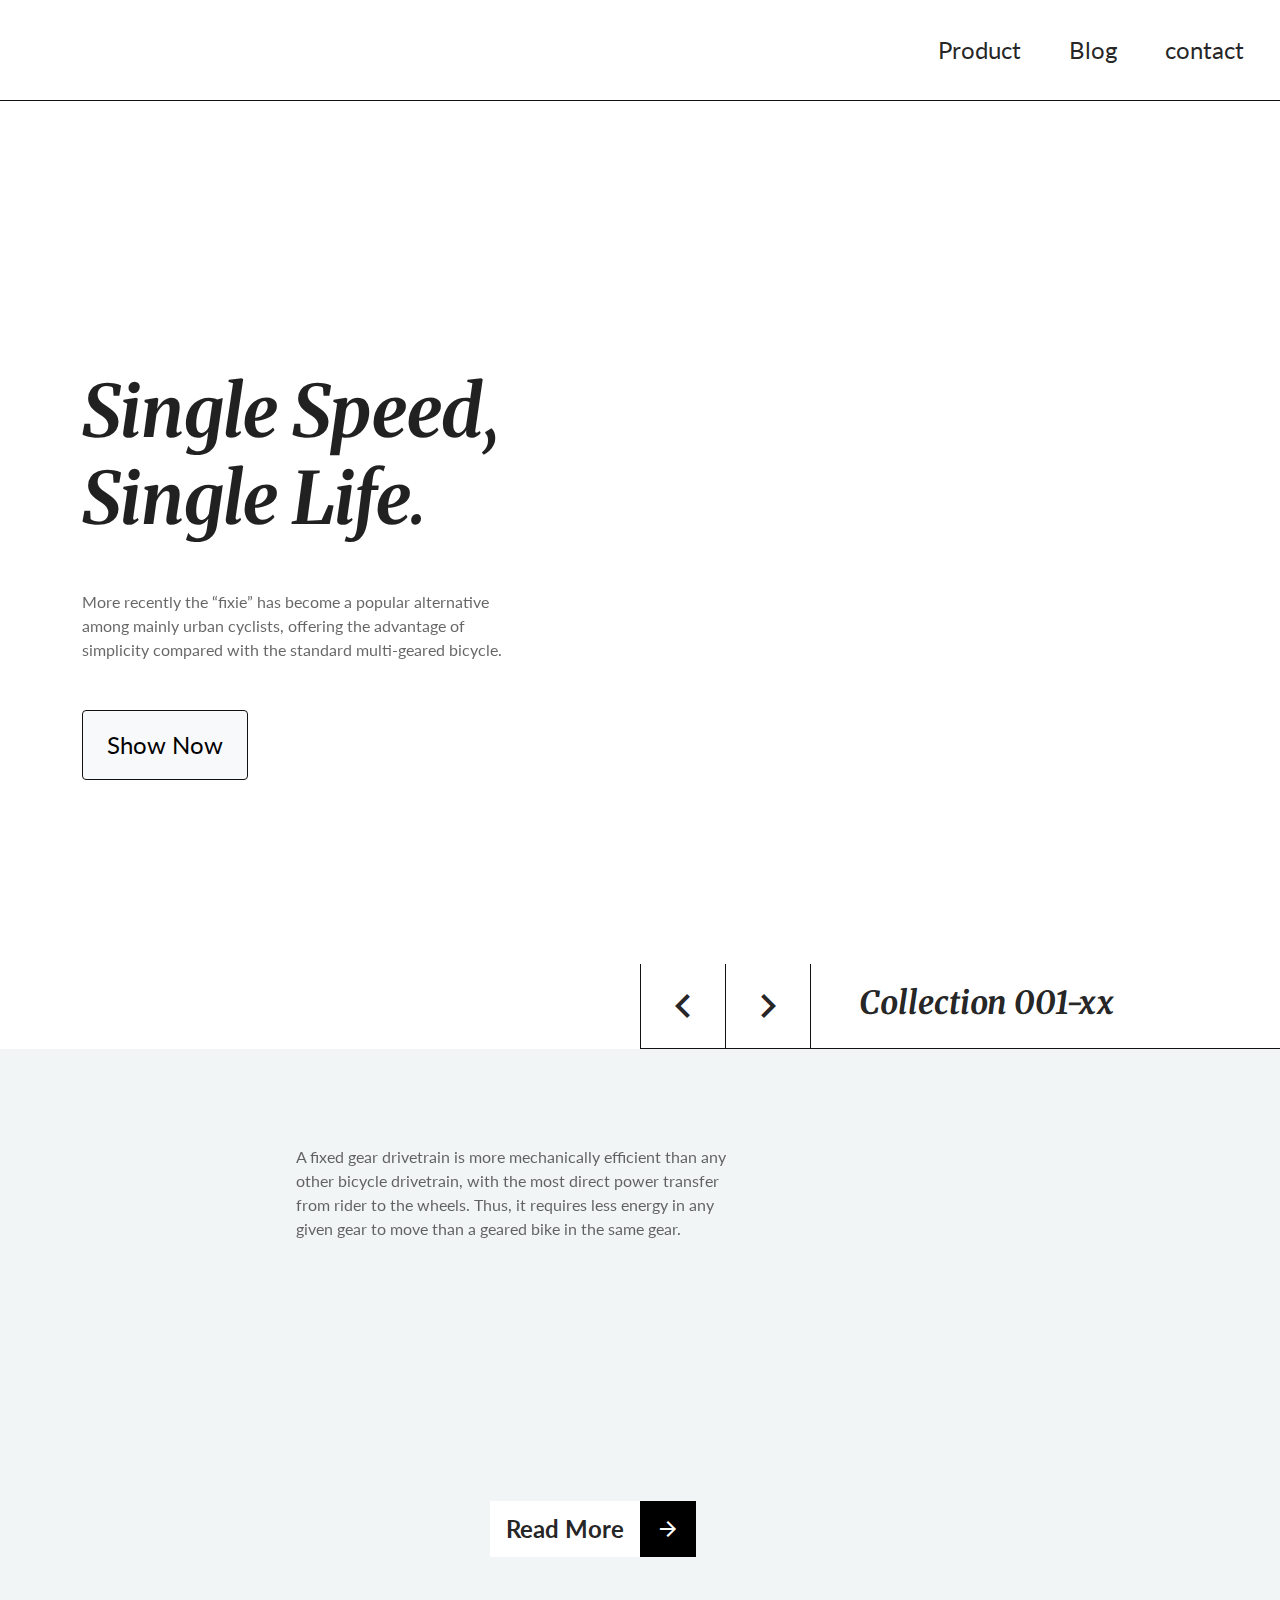
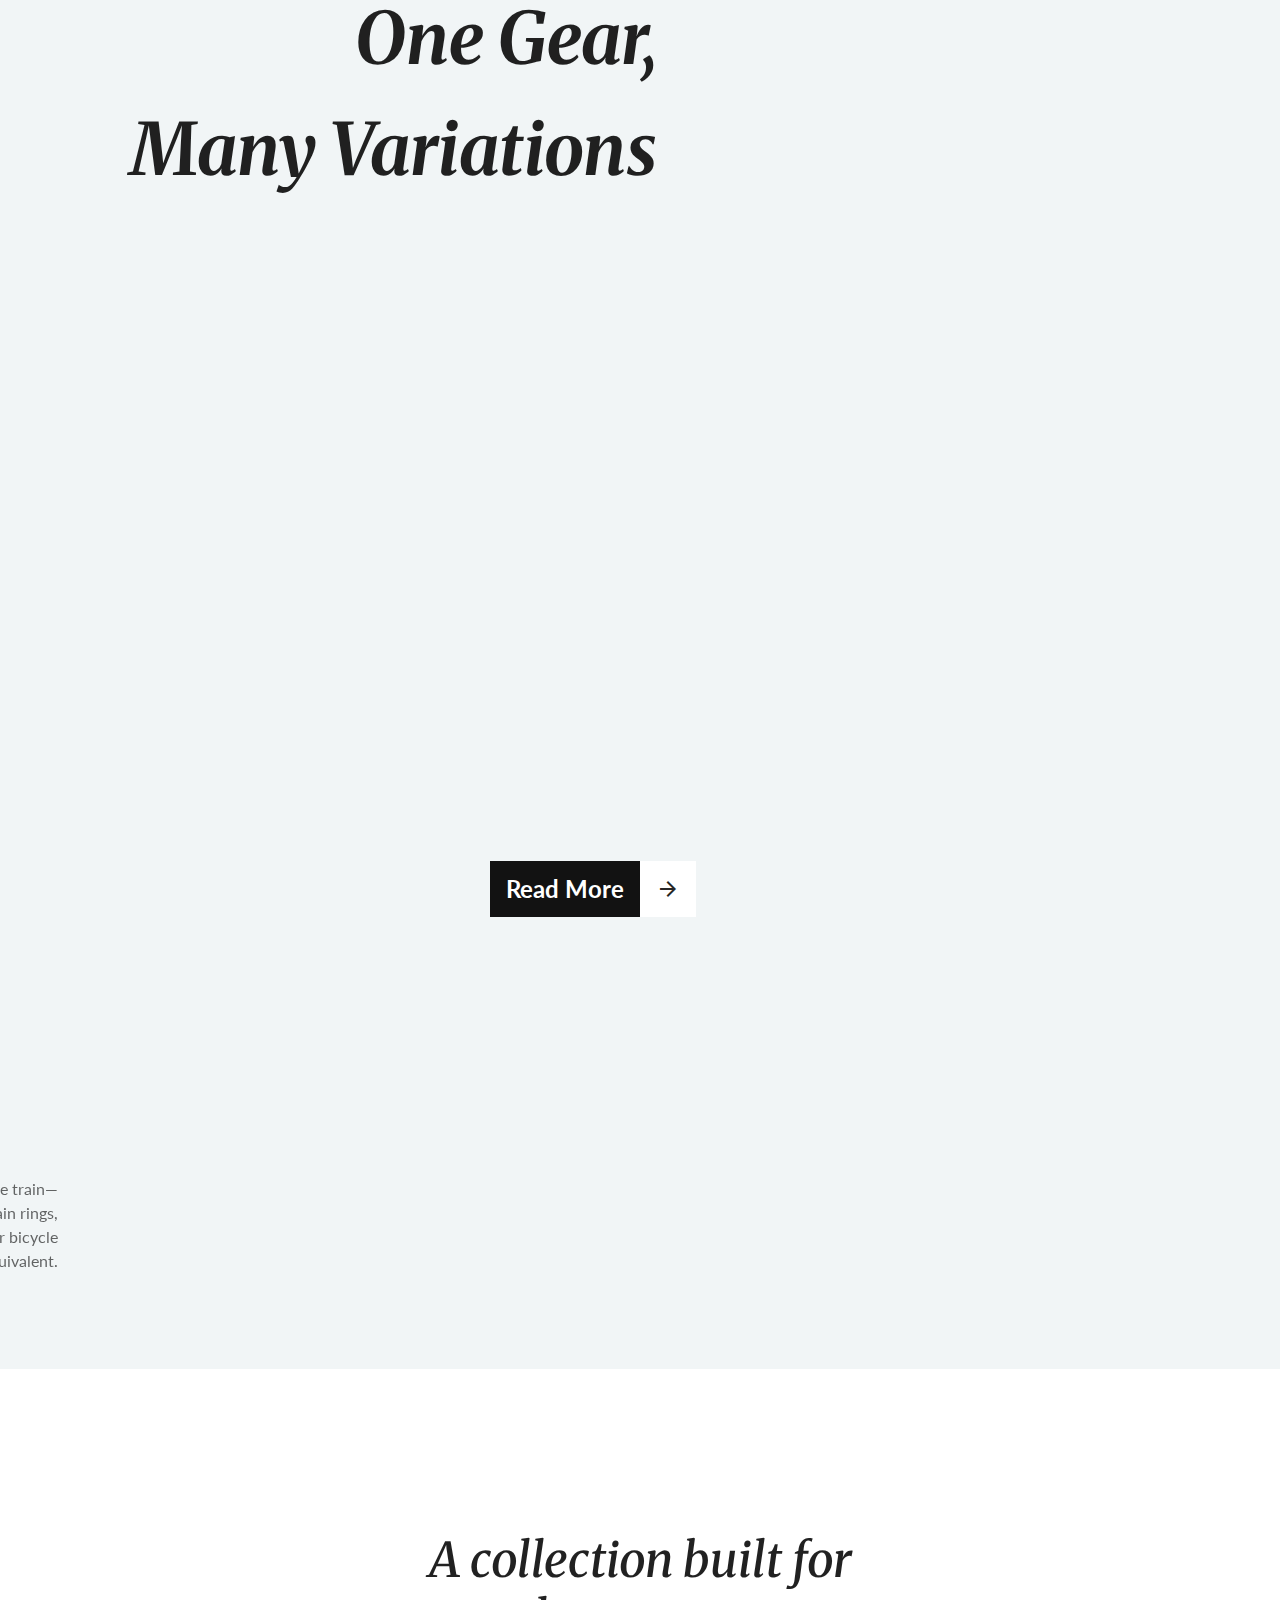
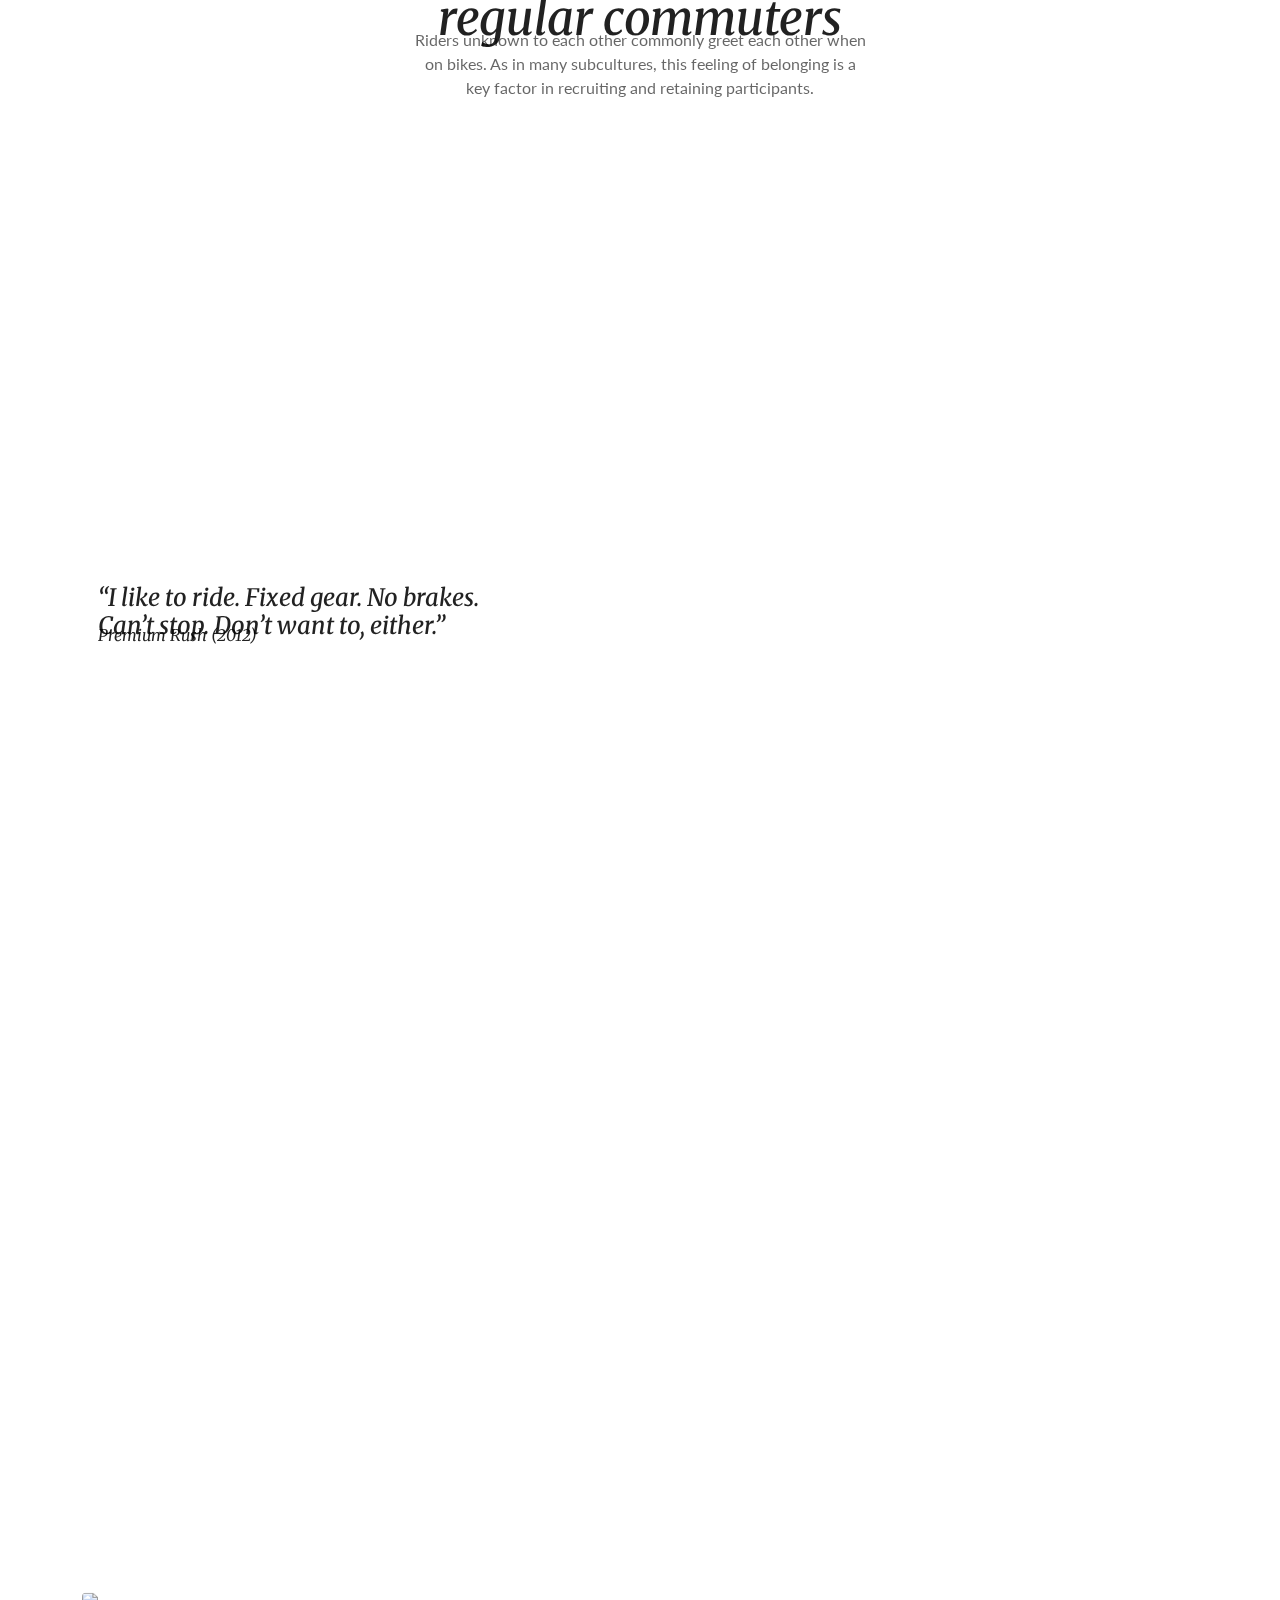
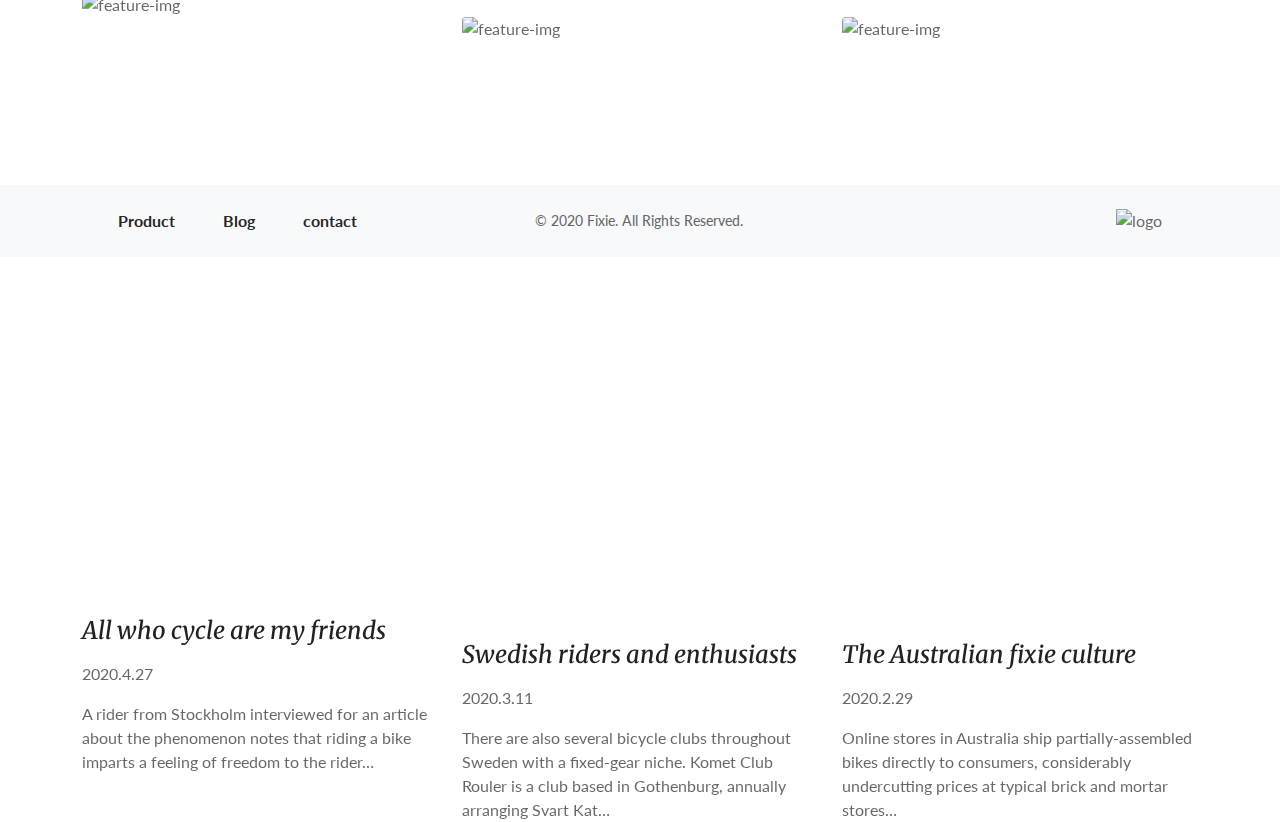
==== index.html @ b395e7ad "Update 2021-08-16T13:28:02.805Z" ====
<!DOCTYPE html>
<html lang="en">

  <head>
    <meta charset="UTF-8">
    <meta name="viewport" content="width=device-width, initial-scale=1.0">
    <meta http-equiv="X-UA-Compatible" content="ie=edge">
    <title>Boostrap Index</title>
    <link rel="stylesheet" href="https://cdnjs.cloudflare.com/ajax/libs/font-awesome/5.13.0/css/all.min.css" />
    <link
      href="https://fonts.googleapis.com/css?family=Material+Icons|Material+Icons+Outlined|Material+Icons+Two+Tone|Material+Icons+Round|Material+Icons+Sharp"
      rel="stylesheet">
    <link rel="stylesheet" href="https://unpkg.com/aos@next/dist/aos.css" />
    <link rel="stylesheet" href="./assets/style/all.css">
  </head>

  <body>
    <nav class="navbar navbar-expand-lg navbar-light bg-white border-bottom position-fixed top-0 end-0 start-0">
      <div class="container-fluid">
        <h1 class="mb-0">
          <a class="navbar-brand d-block py-0" href="#">Fixie</a>
        </h1>
        <button class="navbar-toggler" type="button" data-bs-toggle="collapse" data-bs-target="#navbarSupportedContent" aria-controls="navbarSupportedContent" aria-expanded="false" aria-label="Toggle navigation">
          <span class="navbar-toggler-icon"></span>
        </button>
        <div class="collapse navbar-collapse" id="navbarSupportedContent">
          <ul class="navbar-nav ms-auto mb-2 mb-lg-0">
            <li class="nav-item">
              <a class="nav-link fs-7" href="javascript:;">Product</a>
            </li>
            <li class="nav-item">
              <a class="nav-link fs-7" href="javascript:;">Blog</a>
            </li>
            <li class="nav-item">
              <a class="nav-link fs-7" href="javascript:;">contact</a>
            </li>
          </ul>
        </div>
      </div>
    </nav>

    
<main class="main">
  <section class="collection">
    <div class="container h-100">
      <div class="row align-items-center h-100">
        <div class="col-lg-6">
          <h2 data-aos="slide-right" class="fa-1 mb-6 font-title fw-bold">Single Speed, Single Life.</h2>
          <div class="row mb-6">
            <div class="col-lg-10" data-aos="slide-right">
              <p class="mb-0">
                More recently the “fixie” has become a popular alternative among mainly urban cyclists, offering the advantage
                of
                simplicity compared with the standard multi-geared bicycle.
              </p>
            </div>
          </div>
          <div class="row">
            <div class="col-md-6 col-lg-4">
              <div class="d-grid gap-2" data-aos="slide-right">
                <button class="showBtn btn btn-light border fs-7 py-3">Show Now</button>
              </div>
            </div>
          </div>
        </div>
      </div>
      <div class="container-fluid d-none d-lg-block">
        <div class="row">
          <div class="col-lg-6 bg-collection" data-aos="slide-right"></div>
          <div class="col-lg-6 bg-collectionBtn align-self-end">
            <div class="collectBtn d-flex align-items-center">
              <a class="d-block" href="javacript:;">
                <i class="material-icons fs-3">navigate_before</i>
              </a>
              <a class="d-block" href="javacript:;">
                <i class="material-icons fs-3">navigate_next</i>
              </a>
              <p class="title font-title fw-bold ps-6 align-self-stretch mb-0">
                  Collection 001-xx
              </p>
            </div>
          </div>
        </div>
      </div>
    </div>
  </section>
  <section class="gear container-fluid position-relative bg-secondary-light">
    <div class="row">
      <div class="col-lg-6 bg-gear" data-aos="slide-right"></div>
    </div>
    <h2 data-aos="slide-right" class="mb-4 gearTitle position-absolute font-title fw-bold text-end title-lg">One Gear,<span class="mt-4 d-block">Many Variations</span></h2>
    <a class="readBtn d-block position-absolute d-flex" href="javascript:;">
      <p class="fs-7 fw-bold lh-1 mb-0 p-3">Read More</p>
      <i class="material-icons text-white p-3">arrow_forward</i>
    </a>
    <div class="container">
      <div class="row justify-content-end">
        <div class="col-lg-5">
          <p class="mb-0 py-7 content-lg" data-aos="slide-right">A fixed gear drivetrain is more mechanically efficient than any other bicycle drivetrain,
            with
            the most direct power
            transfer from rider to the wheels. Thus, it requires less energy in any given gear to move than a geared bike in
            the
            same gear.</p>
        </div>
      </div>
    </div>
  </section>
  <section class="performance bg-secondary-light">
    <div class="container h-100">
      <div class="container-fluid">
        <div class="row">
          <div class="col-lg-6 bg-performance" data-aos="slide-right"></div>
        </div>
      </div>
      <h2 data-aos="slide-right" class="mb-4 performanceTitle position-absolute font-title fw-bold title-lg">
        Stripped-Down<span class="mt-4 d-block">Performance</span></h2>
      <a class="performanceBtn d-block position-absolute d-flex" href="javascript:;">
        <p class="fs-7 fw-bold lh-1 mb-0 p-3 text-white ">Read More</p>
        <i class="material-icons p-3">arrow_forward</i>
      </a>
      <div class="row align-items-end h-100">
        <div class="col-lg-5 mb-7" data-aos="slide-right">
          <p class="text-end mb-0 content-lg">Without the added parts required for a fully geared drive train—derailleurs, shifters, cables, cable carriers, multiple
          chain rings, freewheel hub, brazed-on mounting lugs—a fixed gear bicycle weighs less than its geared equivalent.</p>
        </div>
      </div>
    </div>
  </section>
  <section>
    <div class="container">
      <div class="row justify-content-center py-6">
        <div class="col-sm-10 col-md-8 col-lg-5 text-center">
          <h2 class="fs-3 mb-4 font-title" data-aos="slide-up">
            A collection built for regular commuters
          </h2>
          <p data-aos="slide-up" class="mb-0">
            Riders unknown to each other commonly greet each other when on bikes. As in many subcultures, this feeling of belonging
            is a key factor in recruiting and retaining participants.
          </p>
        </div>
      </div>
    </div>
  </section>
  <section class="motto">
    <div class="container h-100">
      <div class="row align-items-end h-100">
        <div class="col-md-5">
          <div class="mottoSaying font-title p-3 bg-white">
            <h2 data-aos="slide-up" class="fs-7 mb-3">“I like to ride. Fixed gear. No brakes. Can’t stop. Don’t want to, either.”</h2>
            <p data-aos="slide-up" class="mb-0">
              Premium Rush (2012)
            </p>
          </div>
        </div>
      </div>
    </div>
  </section>
  <section class="features container py-7">
    <div class="row">
      <div class="col-md-4 mb-4 mb-md-0">
        <div class="card" data-aos="slide-up">
          <img src="https://raw.githubusercontent.com/hexschool/webLayoutTraining1st/master/week7/img5.jpg" class="card-img-top mb-4" alt="feature-img">
          <div class="card-body">
            <h5 class="card-title mb-3 font-title fs-7">All who cycle are my friends</h5>
            <p class="card-text mb-3">2020.4.27</p>
            <p class="card-text">A rider from Stockholm interviewed for an article about the phenomenon notes that riding a bike imparts a feeling of
            freedom to the rider…
            </p>
          </div>
        </div>
      </div>
      <div class="col-md-4 mb-4 mb-md-0">
        <div class="card" data-aos="slide-up" data-aos-duration="800">
          <img src="https://raw.githubusercontent.com/hexschool/webLayoutTraining1st/master/week7/img6.jpg"
            class="card-img-top mb-4" alt="feature-img">
          <div class="card-body">
            <h5 class="card-title mb-3 font-title fs-7">Swedish riders and enthusiasts</h5>
            <p class="card-text mb-3">2020.3.11</p>
            <p class="card-text">There are also several bicycle clubs throughout Sweden with a fixed-gear niche. Komet Club Rouler is a club based in
            Gothenburg, annually arranging Svart Kat…
            </p>
          </div>
        </div>
      </div>
      <div class="col-md-4">
        <div class="card" data-aos="slide-up" data-aos-duration="1600">
          <img src="./assets/images/img7.jpg"
            class="card-img-top mb-4" alt="feature-img">
          <div class="card-body">
            <h5 class="card-title mb-3 font-title fs-7">The Australian fixie culture</h5>
            <p class="card-text mb-3">2020.2.29</p>
            <p class="card-text">Online stores in Australia ship partially-assembled bikes directly to consumers, considerably undercutting prices at
            typical brick and mortar stores…
            </p>
          </div>
        </div>
      </div>
    </div>
  </section>
</main>


    <footer class="footer bg-light p-6 p-md-0" data-aos="slide-up" data-aos-offset="0">
      <div class="container px-4 position-relative">
        <div class="d-block d-md-flex justify-content-end justify-content-md-between align-items-center">
          <ul class="footerMenu d-none d-lg-flex list-unstyled mb-0">
            <li><a href="javascript:;" class="fw-bold px-4">Product</a></li>
            <li><a href="javascript:;" class="fw-bold px-4">Blog</a></li>
            <li><a href="javascript:;" class="fw-bold px-4">contact</a></li>
          </ul>
          <h2 class="fs-10 mb-0 position-absolute top-50 start-50">© 2020 Fixie. All Rights Reserved.</h2>
          <img src="https://raw.githubusercontent.com/hexschool/webLayoutTraining1st/master/week7/logo-fixie.svg" alt="logo"
            class="fotterLogo d-none d-md-inline me-4 my-4">
        </div>
      </div>
    </footer>
    <script src="https://unpkg.com/aos@next/dist/aos.js"></script>
    <script>
      AOS.init({
          // Global settings:
          disable: false, // accepts following values: 'phone', 'tablet', 'mobile', boolean, expression or function
          startEvent: 'DOMContentLoaded', // name of the event dispatched on the document, that AOS should initialize on
          initClassName: 'aos-init', // class applied after initialization
          animatedClassName: 'aos-animate', // class applied on animation
          useClassNames: false, // if true, will add content of `data-aos` as classes on scroll
          disableMutationObserver: false, // disables automatic mutations' detections (advanced)
          debounceDelay: 50, // the delay on debounce used while resizing window (advanced)
          throttleDelay: 99, // the delay on throttle used while scrolling the page (advanced)


          // Settings that can be overridden on per-element basis, by `data-aos-*` attributes:
          offset: 120, // offset (in px) from the original trigger point
          delay: 0, // values from 0 to 3000, with step 50ms
          duration: 600, // values from 0 to 3000, with step 50ms
          easing: 'ease', // default easing for AOS animations
          once: false, // whether animation should happen only once - while scrolling down
          mirror: false, // whether elements should animate out while scrolling past them
          anchorPlacement: 'top-bottom', // defines which position of the element regarding to window should trigger the animation

        });
    </script>
    <script src="./assets/js/vendors.js"></script>
    <script src="./assets/js/all.js"></script>

  </body>

</html>
---- assets/style/all.css ----
@import url("https://fonts.googleapis.com/css2?family=Lato:ital,wght@0,400;0,700;1,400&family=Merriweather:ital@1&display=swap");
/*!
 * Bootstrap v5.0.2 (https://getbootstrap.com/)
 * Copyright 2011-2021 The Bootstrap Authors
 * Copyright 2011-2021 Twitter, Inc.
 * Licensed under MIT (https://github.com/twbs/bootstrap/blob/main/LICENSE)
 */
:root {
  --bs-blue: #0d6efd;
  --bs-indigo: #6610f2;
  --bs-purple: #6f42c1;
  --bs-pink: #d63384;
  --bs-red: #dc3545;
  --bs-orange: #fd7e14;
  --bs-yellow: #ffc107;
  --bs-green: #198754;
  --bs-teal: #20c997;
  --bs-cyan: #0dcaf0;
  --bs-white: #fff;
  --bs-gray: #6c757d;
  --bs-gray-dark: #343a40;
  --bs-primary: #000000DE;
  --bs-secondary: #00000099;
  --bs-success: #198754;
  --bs-info: #0dcaf0;
  --bs-warning: #ffc107;
  --bs-danger: #dc3545;
  --bs-light: #f8f9fa;
  --bs-dark: #121212;
  --bs-secondary-light: #F1F5F6;
  --bs-font-sans-serif: system-ui, -apple-system, "Segoe UI", Roboto, "Helvetica Neue", Arial, "Noto Sans", "Liberation Sans", sans-serif, "Apple Color Emoji", "Segoe UI Emoji", "Segoe UI Symbol", "Noto Color Emoji";
  --bs-font-monospace: SFMono-Regular, Menlo, Monaco, Consolas, "Liberation Mono", "Courier New", monospace;
  --bs-gradient: linear-gradient(180deg, rgba(255, 255, 255, 0.15), rgba(255, 255, 255, 0));
}

*,
*::before,
*::after {
  -webkit-box-sizing: border-box;
          box-sizing: border-box;
}

@media (prefers-reduced-motion: no-preference) {
  :root {
    scroll-behavior: smooth;
  }
}

body {
  margin: 0;
  font-family: var(--bs-font-sans-serif);
  font-size: 1rem;
  font-weight: 400;
  line-height: 1.5;
  color: #212529;
  background-color: #fff;
  -webkit-text-size-adjust: 100%;
  -webkit-tap-highlight-color: rgba(0, 0, 0, 0);
}

hr {
  margin: 1rem 0;
  color: inherit;
  background-color: currentColor;
  border: 0;
  opacity: 0.25;
}

hr:not([size]) {
  height: 1px;
}

h1, .h1, h2, .h2, h3, .h3, h4, .h4, h5, .h5, h6, .h6 {
  margin-top: 0;
  margin-bottom: 0.5rem;
  font-weight: 500;
  line-height: 1.2;
}

h1, .h1 {
  font-size: calc(1.725rem + 5.7vw);
}

@media (min-width: 1200px) {
  h1, .h1 {
    font-size: 6rem;
  }
}

h2, .h2 {
  font-size: calc(1.575rem + 3.9vw);
}

@media (min-width: 1200px) {
  h2, .h2 {
    font-size: 4.5rem;
  }
}

h3, .h3 {
  font-size: calc(1.425rem + 2.1vw);
}

@media (min-width: 1200px) {
  h3, .h3 {
    font-size: 3rem;
  }
}

h4, .h4 {
  font-size: calc(1.375rem + 1.5vw);
}

@media (min-width: 1200px) {
  h4, .h4 {
    font-size: 2.5rem;
  }
}

h5, .h5 {
  font-size: calc(1.325rem + 0.9vw);
}

@media (min-width: 1200px) {
  h5, .h5 {
    font-size: 2rem;
  }
}

h6, .h6 {
  font-size: calc(1.3rem + 0.6vw);
}

@media (min-width: 1200px) {
  h6, .h6 {
    font-size: 1.75rem;
  }
}

p {
  margin-top: 0;
  margin-bottom: 1rem;
}

abbr[title],
abbr[data-bs-original-title] {
  -webkit-text-decoration: underline dotted;
          text-decoration: underline dotted;
  cursor: help;
  -webkit-text-decoration-skip-ink: none;
          text-decoration-skip-ink: none;
}

address {
  margin-bottom: 1rem;
  font-style: normal;
  line-height: inherit;
}

ol,
ul {
  padding-left: 2rem;
}

ol,
ul,
dl {
  margin-top: 0;
  margin-bottom: 1rem;
}

ol ol,
ul ul,
ol ul,
ul ol {
  margin-bottom: 0;
}

dt {
  font-weight: 700;
}

dd {
  margin-bottom: .5rem;
  margin-left: 0;
}

blockquote {
  margin: 0 0 1rem;
}

b,
strong {
  font-weight: bolder;
}

small, .small {
  font-size: 0.875em;
}

mark, .mark {
  padding: 0.2em;
  background-color: #fcf8e3;
}

sub,
sup {
  position: relative;
  font-size: 0.75em;
  line-height: 0;
  vertical-align: baseline;
}

sub {
  bottom: -.25em;
}

sup {
  top: -.5em;
}

a {
  color: #000000DE;
  text-decoration: none;
}

a:hover {
  color: rgba(0, 0, 0, 0.896471);
}

a:not([href]):not([class]), a:not([href]):not([class]):hover {
  color: inherit;
  text-decoration: none;
}

pre,
code,
kbd,
samp {
  font-family: var(--bs-font-monospace);
  font-size: 1em;
  direction: ltr /* rtl:ignore */;
  unicode-bidi: bidi-override;
}

pre {
  display: block;
  margin-top: 0;
  margin-bottom: 1rem;
  overflow: auto;
  font-size: 0.875em;
}

pre code {
  font-size: inherit;
  color: inherit;
  word-break: normal;
}

code {
  font-size: 0.875em;
  color: #d63384;
  word-wrap: break-word;
}

a > code {
  color: inherit;
}

kbd {
  padding: 0.2rem 0.4rem;
  font-size: 0.875em;
  color: #fff;
  background-color: #212529;
  border-radius: 0.2rem;
}

kbd kbd {
  padding: 0;
  font-size: 1em;
  font-weight: 700;
}

figure {
  margin: 0 0 1rem;
}

img,
svg {
  vertical-align: middle;
}

table {
  caption-side: bottom;
  border-collapse: collapse;
}

caption {
  padding-top: 0.5rem;
  padding-bottom: 0.5rem;
  color: #6c757d;
  text-align: left;
}

th {
  text-align: inherit;
  text-align: -webkit-match-parent;
}

thead,
tbody,
tfoot,
tr,
td,
th {
  border-color: inherit;
  border-style: solid;
  border-width: 0;
}

label {
  display: inline-block;
}

button {
  border-radius: 0;
}

button:focus:not(:focus-visible) {
  outline: 0;
}

input,
button,
select,
optgroup,
textarea {
  margin: 0;
  font-family: inherit;
  font-size: inherit;
  line-height: inherit;
}

button,
select {
  text-transform: none;
}

[role="button"] {
  cursor: pointer;
}

select {
  word-wrap: normal;
}

select:disabled {
  opacity: 1;
}

[list]::-webkit-calendar-picker-indicator {
  display: none;
}

button,
[type="button"],
[type="reset"],
[type="submit"] {
  -webkit-appearance: button;
}

button:not(:disabled),
[type="button"]:not(:disabled),
[type="reset"]:not(:disabled),
[type="submit"]:not(:disabled) {
  cursor: pointer;
}

::-moz-focus-inner {
  padding: 0;
  border-style: none;
}

textarea {
  resize: vertical;
}

fieldset {
  min-width: 0;
  padding: 0;
  margin: 0;
  border: 0;
}

legend {
  float: left;
  width: 100%;
  padding: 0;
  margin-bottom: 0.5rem;
  font-size: calc(1.275rem + 0.3vw);
  line-height: inherit;
}

@media (min-width: 1200px) {
  legend {
    font-size: 1.5rem;
  }
}

legend + * {
  clear: left;
}

::-webkit-datetime-edit-fields-wrapper,
::-webkit-datetime-edit-text,
::-webkit-datetime-edit-minute,
::-webkit-datetime-edit-hour-field,
::-webkit-datetime-edit-day-field,
::-webkit-datetime-edit-month-field,
::-webkit-datetime-edit-year-field {
  padding: 0;
}

::-webkit-inner-spin-button {
  height: auto;
}

[type="search"] {
  outline-offset: -2px;
  -webkit-appearance: textfield;
}

/* rtl:raw:
[type="tel"],
[type="url"],
[type="email"],
[type="number"] {
  direction: ltr;
}
*/
::-webkit-search-decoration {
  -webkit-appearance: none;
}

::-webkit-color-swatch-wrapper {
  padding: 0;
}

::file-selector-button {
  font: inherit;
}

::-webkit-file-upload-button {
  font: inherit;
  -webkit-appearance: button;
}

output {
  display: inline-block;
}

iframe {
  border: 0;
}

summary {
  display: list-item;
  cursor: pointer;
}

progress {
  vertical-align: baseline;
}

[hidden] {
  display: none !important;
}

.lead {
  font-size: 1.25rem;
  font-weight: 300;
}

.display-1 {
  font-size: calc(1.625rem + 4.5vw);
  font-weight: 300;
  line-height: 1.2;
}

@media (min-width: 1200px) {
  .display-1 {
    font-size: 5rem;
  }
}

.display-2 {
  font-size: calc(1.575rem + 3.9vw);
  font-weight: 300;
  line-height: 1.2;
}

@media (min-width: 1200px) {
  .display-2 {
    font-size: 4.5rem;
  }
}

.display-3 {
  font-size: calc(1.525rem + 3.3vw);
  font-weight: 300;
  line-height: 1.2;
}

@media (min-width: 1200px) {
  .display-3 {
    font-size: 4rem;
  }
}

.display-4 {
  font-size: calc(1.475rem + 2.7vw);
  font-weight: 300;
  line-height: 1.2;
}

@media (min-width: 1200px) {
  .display-4 {
    font-size: 3.5rem;
  }
}

.display-5 {
  font-size: calc(1.425rem + 2.1vw);
  font-weight: 300;
  line-height: 1.2;
}

@media (min-width: 1200px) {
  .display-5 {
    font-size: 3rem;
  }
}

.display-6 {
  font-size: calc(1.375rem + 1.5vw);
  font-weight: 300;
  line-height: 1.2;
}

@media (min-width: 1200px) {
  .display-6 {
    font-size: 2.5rem;
  }
}

.list-unstyled {
  padding-left: 0;
  list-style: none;
}

.list-inline {
  padding-left: 0;
  list-style: none;
}

.list-inline-item {
  display: inline-block;
}

.list-inline-item:not(:last-child) {
  margin-right: 0.5rem;
}

.initialism {
  font-size: 0.875em;
  text-transform: uppercase;
}

.blockquote {
  margin-bottom: 1rem;
  font-size: 1.25rem;
}

.blockquote > :last-child {
  margin-bottom: 0;
}

.blockquote-footer {
  margin-top: -1rem;
  margin-bottom: 1rem;
  font-size: 0.875em;
  color: #6c757d;
}

.blockquote-footer::before {
  content: "\2014\00A0";
}

.img-fluid {
  max-width: 100%;
  height: auto;
}

.img-thumbnail {
  padding: 0.25rem;
  background-color: #fff;
  border: 1px solid #dee2e6;
  border-radius: 0.25rem;
  max-width: 100%;
  height: auto;
}

.figure {
  display: inline-block;
}

.figure-img {
  margin-bottom: 0.5rem;
  line-height: 1;
}

.figure-caption {
  font-size: 0.875em;
  color: #6c757d;
}

.container,
.container-fluid,
.container-sm,
.container-md,
.container-lg,
.container-xl,
.container-xxl {
  width: 100%;
  padding-right: var(--bs-gutter-x, 0.75rem);
  padding-left: var(--bs-gutter-x, 0.75rem);
  margin-right: auto;
  margin-left: auto;
}

@media (min-width: 576px) {
  .container, .container-sm {
    max-width: 540px;
  }
}

@media (min-width: 768px) {
  .container, .container-sm, .container-md {
    max-width: 720px;
  }
}

@media (min-width: 992px) {
  .container, .container-sm, .container-md, .container-lg {
    max-width: 960px;
  }
}

@media (min-width: 1200px) {
  .container, .container-sm, .container-md, .container-lg, .container-xl {
    max-width: 1140px;
  }
}

@media (min-width: 1400px) {
  .container, .container-sm, .container-md, .container-lg, .container-xl, .container-xxl {
    max-width: 1320px;
  }
}

.row {
  --bs-gutter-x: 1.5rem;
  --bs-gutter-y: 0;
  display: -webkit-box;
  display: -ms-flexbox;
  display: flex;
  -ms-flex-wrap: wrap;
      flex-wrap: wrap;
  margin-top: calc(var(--bs-gutter-y) * -1);
  margin-right: calc(var(--bs-gutter-x) * -.5);
  margin-left: calc(var(--bs-gutter-x) * -.5);
}

.row > * {
  -ms-flex-negative: 0;
      flex-shrink: 0;
  width: 100%;
  max-width: 100%;
  padding-right: calc(var(--bs-gutter-x) * .5);
  padding-left: calc(var(--bs-gutter-x) * .5);
  margin-top: var(--bs-gutter-y);
}

.col {
  -webkit-box-flex: 1;
      -ms-flex: 1 0 0%;
          flex: 1 0 0%;
}

.row-cols-auto > * {
  -webkit-box-flex: 0;
      -ms-flex: 0 0 auto;
          flex: 0 0 auto;
  width: auto;
}

.row-cols-1 > * {
  -webkit-box-flex: 0;
      -ms-flex: 0 0 auto;
          flex: 0 0 auto;
  width: 100%;
}

.row-cols-2 > * {
  -webkit-box-flex: 0;
      -ms-flex: 0 0 auto;
          flex: 0 0 auto;
  width: 50%;
}

.row-cols-3 > * {
  -webkit-box-flex: 0;
      -ms-flex: 0 0 auto;
          flex: 0 0 auto;
  width: 33.33333%;
}

.row-cols-4 > * {
  -webkit-box-flex: 0;
      -ms-flex: 0 0 auto;
          flex: 0 0 auto;
  width: 25%;
}

.row-cols-5 > * {
  -webkit-box-flex: 0;
      -ms-flex: 0 0 auto;
          flex: 0 0 auto;
  width: 20%;
}

.row-cols-6 > * {
  -webkit-box-flex: 0;
      -ms-flex: 0 0 auto;
          flex: 0 0 auto;
  width: 16.66667%;
}

@media (min-width: 576px) {
  .col-sm {
    -webkit-box-flex: 1;
        -ms-flex: 1 0 0%;
            flex: 1 0 0%;
  }
  .row-cols-sm-auto > * {
    -webkit-box-flex: 0;
        -ms-flex: 0 0 auto;
            flex: 0 0 auto;
    width: auto;
  }
  .row-cols-sm-1 > * {
    -webkit-box-flex: 0;
        -ms-flex: 0 0 auto;
            flex: 0 0 auto;
    width: 100%;
  }
  .row-cols-sm-2 > * {
    -webkit-box-flex: 0;
        -ms-flex: 0 0 auto;
            flex: 0 0 auto;
    width: 50%;
  }
  .row-cols-sm-3 > * {
    -webkit-box-flex: 0;
        -ms-flex: 0 0 auto;
            flex: 0 0 auto;
    width: 33.33333%;
  }
  .row-cols-sm-4 > * {
    -webkit-box-flex: 0;
        -ms-flex: 0 0 auto;
            flex: 0 0 auto;
    width: 25%;
  }
  .row-cols-sm-5 > * {
    -webkit-box-flex: 0;
        -ms-flex: 0 0 auto;
            flex: 0 0 auto;
    width: 20%;
  }
  .row-cols-sm-6 > * {
    -webkit-box-flex: 0;
        -ms-flex: 0 0 auto;
            flex: 0 0 auto;
    width: 16.66667%;
  }
}

@media (min-width: 768px) {
  .col-md {
    -webkit-box-flex: 1;
        -ms-flex: 1 0 0%;
            flex: 1 0 0%;
  }
  .row-cols-md-auto > * {
    -webkit-box-flex: 0;
        -ms-flex: 0 0 auto;
            flex: 0 0 auto;
    width: auto;
  }
  .row-cols-md-1 > * {
    -webkit-box-flex: 0;
        -ms-flex: 0 0 auto;
            flex: 0 0 auto;
    width: 100%;
  }
  .row-cols-md-2 > * {
    -webkit-box-flex: 0;
        -ms-flex: 0 0 auto;
            flex: 0 0 auto;
    width: 50%;
  }
  .row-cols-md-3 > * {
    -webkit-box-flex: 0;
        -ms-flex: 0 0 auto;
            flex: 0 0 auto;
    width: 33.33333%;
  }
  .row-cols-md-4 > * {
    -webkit-box-flex: 0;
        -ms-flex: 0 0 auto;
            flex: 0 0 auto;
    width: 25%;
  }
  .row-cols-md-5 > * {
    -webkit-box-flex: 0;
        -ms-flex: 0 0 auto;
            flex: 0 0 auto;
    width: 20%;
  }
  .row-cols-md-6 > * {
    -webkit-box-flex: 0;
        -ms-flex: 0 0 auto;
            flex: 0 0 auto;
    width: 16.66667%;
  }
}

@media (min-width: 992px) {
  .col-lg {
    -webkit-box-flex: 1;
        -ms-flex: 1 0 0%;
            flex: 1 0 0%;
  }
  .row-cols-lg-auto > * {
    -webkit-box-flex: 0;
        -ms-flex: 0 0 auto;
            flex: 0 0 auto;
    width: auto;
  }
  .row-cols-lg-1 > * {
    -webkit-box-flex: 0;
        -ms-flex: 0 0 auto;
            flex: 0 0 auto;
    width: 100%;
  }
  .row-cols-lg-2 > * {
    -webkit-box-flex: 0;
        -ms-flex: 0 0 auto;
            flex: 0 0 auto;
    width: 50%;
  }
  .row-cols-lg-3 > * {
    -webkit-box-flex: 0;
        -ms-flex: 0 0 auto;
            flex: 0 0 auto;
    width: 33.33333%;
  }
  .row-cols-lg-4 > * {
    -webkit-box-flex: 0;
        -ms-flex: 0 0 auto;
            flex: 0 0 auto;
    width: 25%;
  }
  .row-cols-lg-5 > * {
    -webkit-box-flex: 0;
        -ms-flex: 0 0 auto;
            flex: 0 0 auto;
    width: 20%;
  }
  .row-cols-lg-6 > * {
    -webkit-box-flex: 0;
        -ms-flex: 0 0 auto;
            flex: 0 0 auto;
    width: 16.66667%;
  }
}

@media (min-width: 1200px) {
  .col-xl {
    -webkit-box-flex: 1;
        -ms-flex: 1 0 0%;
            flex: 1 0 0%;
  }
  .row-cols-xl-auto > * {
    -webkit-box-flex: 0;
        -ms-flex: 0 0 auto;
            flex: 0 0 auto;
    width: auto;
  }
  .row-cols-xl-1 > * {
    -webkit-box-flex: 0;
        -ms-flex: 0 0 auto;
            flex: 0 0 auto;
    width: 100%;
  }
  .row-cols-xl-2 > * {
    -webkit-box-flex: 0;
        -ms-flex: 0 0 auto;
            flex: 0 0 auto;
    width: 50%;
  }
  .row-cols-xl-3 > * {
    -webkit-box-flex: 0;
        -ms-flex: 0 0 auto;
            flex: 0 0 auto;
    width: 33.33333%;
  }
  .row-cols-xl-4 > * {
    -webkit-box-flex: 0;
        -ms-flex: 0 0 auto;
            flex: 0 0 auto;
    width: 25%;
  }
  .row-cols-xl-5 > * {
    -webkit-box-flex: 0;
        -ms-flex: 0 0 auto;
            flex: 0 0 auto;
    width: 20%;
  }
  .row-cols-xl-6 > * {
    -webkit-box-flex: 0;
        -ms-flex: 0 0 auto;
            flex: 0 0 auto;
    width: 16.66667%;
  }
}

@media (min-width: 1400px) {
  .col-xxl {
    -webkit-box-flex: 1;
        -ms-flex: 1 0 0%;
            flex: 1 0 0%;
  }
  .row-cols-xxl-auto > * {
    -webkit-box-flex: 0;
        -ms-flex: 0 0 auto;
            flex: 0 0 auto;
    width: auto;
  }
  .row-cols-xxl-1 > * {
    -webkit-box-flex: 0;
        -ms-flex: 0 0 auto;
            flex: 0 0 auto;
    width: 100%;
  }
  .row-cols-xxl-2 > * {
    -webkit-box-flex: 0;
        -ms-flex: 0 0 auto;
            flex: 0 0 auto;
    width: 50%;
  }
  .row-cols-xxl-3 > * {
    -webkit-box-flex: 0;
        -ms-flex: 0 0 auto;
            flex: 0 0 auto;
    width: 33.33333%;
  }
  .row-cols-xxl-4 > * {
    -webkit-box-flex: 0;
        -ms-flex: 0 0 auto;
            flex: 0 0 auto;
    width: 25%;
  }
  .row-cols-xxl-5 > * {
    -webkit-box-flex: 0;
        -ms-flex: 0 0 auto;
            flex: 0 0 auto;
    width: 20%;
  }
  .row-cols-xxl-6 > * {
    -webkit-box-flex: 0;
        -ms-flex: 0 0 auto;
            flex: 0 0 auto;
    width: 16.66667%;
  }
}

.col-auto {
  -webkit-box-flex: 0;
      -ms-flex: 0 0 auto;
          flex: 0 0 auto;
  width: auto;
}

.col-1 {
  -webkit-box-flex: 0;
      -ms-flex: 0 0 auto;
          flex: 0 0 auto;
  width: 8.33333%;
}

.col-2 {
  -webkit-box-flex: 0;
      -ms-flex: 0 0 auto;
          flex: 0 0 auto;
  width: 16.66667%;
}

.col-3 {
  -webkit-box-flex: 0;
      -ms-flex: 0 0 auto;
          flex: 0 0 auto;
  width: 25%;
}

.col-4 {
  -webkit-box-flex: 0;
      -ms-flex: 0 0 auto;
          flex: 0 0 auto;
  width: 33.33333%;
}

.col-5 {
  -webkit-box-flex: 0;
      -ms-flex: 0 0 auto;
          flex: 0 0 auto;
  width: 41.66667%;
}

.col-6 {
  -webkit-box-flex: 0;
      -ms-flex: 0 0 auto;
          flex: 0 0 auto;
  width: 50%;
}

.col-7 {
  -webkit-box-flex: 0;
      -ms-flex: 0 0 auto;
          flex: 0 0 auto;
  width: 58.33333%;
}

.col-8 {
  -webkit-box-flex: 0;
      -ms-flex: 0 0 auto;
          flex: 0 0 auto;
  width: 66.66667%;
}

.col-9 {
  -webkit-box-flex: 0;
      -ms-flex: 0 0 auto;
          flex: 0 0 auto;
  width: 75%;
}

.col-10 {
  -webkit-box-flex: 0;
      -ms-flex: 0 0 auto;
          flex: 0 0 auto;
  width: 83.33333%;
}

.col-11 {
  -webkit-box-flex: 0;
      -ms-flex: 0 0 auto;
          flex: 0 0 auto;
  width: 91.66667%;
}

.col-12 {
  -webkit-box-flex: 0;
      -ms-flex: 0 0 auto;
          flex: 0 0 auto;
  width: 100%;
}

.offset-1 {
  margin-left: 8.33333%;
}

.offset-2 {
  margin-left: 16.66667%;
}

.offset-3 {
  margin-left: 25%;
}

.offset-4 {
  margin-left: 33.33333%;
}

.offset-5 {
  margin-left: 41.66667%;
}

.offset-6 {
  margin-left: 50%;
}

.offset-7 {
  margin-left: 58.33333%;
}

.offset-8 {
  margin-left: 66.66667%;
}

.offset-9 {
  margin-left: 75%;
}

.offset-10 {
  margin-left: 83.33333%;
}

.offset-11 {
  margin-left: 91.66667%;
}

.g-0,
.gx-0 {
  --bs-gutter-x: 0;
}

.g-0,
.gy-0 {
  --bs-gutter-y: 0;
}

.g-1,
.gx-1 {
  --bs-gutter-x: 0.25rem;
}

.g-1,
.gy-1 {
  --bs-gutter-y: 0.25rem;
}

.g-2,
.gx-2 {
  --bs-gutter-x: 0.5rem;
}

.g-2,
.gy-2 {
  --bs-gutter-y: 0.5rem;
}

.g-3,
.gx-3 {
  --bs-gutter-x: 1rem;
}

.g-3,
.gy-3 {
  --bs-gutter-y: 1rem;
}

.g-4,
.gx-4 {
  --bs-gutter-x: 1.5rem;
}

.g-4,
.gy-4 {
  --bs-gutter-y: 1.5rem;
}

.g-5,
.gx-5 {
  --bs-gutter-x: 2.25rem;
}

.g-5,
.gy-5 {
  --bs-gutter-y: 2.25rem;
}

.g-6,
.gx-6 {
  --bs-gutter-x: 3rem;
}

.g-6,
.gy-6 {
  --bs-gutter-y: 3rem;
}

.g-7,
.gx-7 {
  --bs-gutter-x: 6rem;
}

.g-7,
.gy-7 {
  --bs-gutter-y: 6rem;
}

.g-8,
.gx-8 {
  --bs-gutter-x: 12rem;
}

.g-8,
.gy-8 {
  --bs-gutter-y: 12rem;
}

@media (min-width: 576px) {
  .col-sm-auto {
    -webkit-box-flex: 0;
        -ms-flex: 0 0 auto;
            flex: 0 0 auto;
    width: auto;
  }
  .col-sm-1 {
    -webkit-box-flex: 0;
        -ms-flex: 0 0 auto;
            flex: 0 0 auto;
    width: 8.33333%;
  }
  .col-sm-2 {
    -webkit-box-flex: 0;
        -ms-flex: 0 0 auto;
            flex: 0 0 auto;
    width: 16.66667%;
  }
  .col-sm-3 {
    -webkit-box-flex: 0;
        -ms-flex: 0 0 auto;
            flex: 0 0 auto;
    width: 25%;
  }
  .col-sm-4 {
    -webkit-box-flex: 0;
        -ms-flex: 0 0 auto;
            flex: 0 0 auto;
    width: 33.33333%;
  }
  .col-sm-5 {
    -webkit-box-flex: 0;
        -ms-flex: 0 0 auto;
            flex: 0 0 auto;
    width: 41.66667%;
  }
  .col-sm-6 {
    -webkit-box-flex: 0;
        -ms-flex: 0 0 auto;
            flex: 0 0 auto;
    width: 50%;
  }
  .col-sm-7 {
    -webkit-box-flex: 0;
        -ms-flex: 0 0 auto;
            flex: 0 0 auto;
    width: 58.33333%;
  }
  .col-sm-8 {
    -webkit-box-flex: 0;
        -ms-flex: 0 0 auto;
            flex: 0 0 auto;
    width: 66.66667%;
  }
  .col-sm-9 {
    -webkit-box-flex: 0;
        -ms-flex: 0 0 auto;
            flex: 0 0 auto;
    width: 75%;
  }
  .col-sm-10 {
    -webkit-box-flex: 0;
        -ms-flex: 0 0 auto;
            flex: 0 0 auto;
    width: 83.33333%;
  }
  .col-sm-11 {
    -webkit-box-flex: 0;
        -ms-flex: 0 0 auto;
            flex: 0 0 auto;
    width: 91.66667%;
  }
  .col-sm-12 {
    -webkit-box-flex: 0;
        -ms-flex: 0 0 auto;
            flex: 0 0 auto;
    width: 100%;
  }
  .offset-sm-0 {
    margin-left: 0;
  }
  .offset-sm-1 {
    margin-left: 8.33333%;
  }
  .offset-sm-2 {
    margin-left: 16.66667%;
  }
  .offset-sm-3 {
    margin-left: 25%;
  }
  .offset-sm-4 {
    margin-left: 33.33333%;
  }
  .offset-sm-5 {
    margin-left: 41.66667%;
  }
  .offset-sm-6 {
    margin-left: 50%;
  }
  .offset-sm-7 {
    margin-left: 58.33333%;
  }
  .offset-sm-8 {
    margin-left: 66.66667%;
  }
  .offset-sm-9 {
    margin-left: 75%;
  }
  .offset-sm-10 {
    margin-left: 83.33333%;
  }
  .offset-sm-11 {
    margin-left: 91.66667%;
  }
  .g-sm-0,
  .gx-sm-0 {
    --bs-gutter-x: 0;
  }
  .g-sm-0,
  .gy-sm-0 {
    --bs-gutter-y: 0;
  }
  .g-sm-1,
  .gx-sm-1 {
    --bs-gutter-x: 0.25rem;
  }
  .g-sm-1,
  .gy-sm-1 {
    --bs-gutter-y: 0.25rem;
  }
  .g-sm-2,
  .gx-sm-2 {
    --bs-gutter-x: 0.5rem;
  }
  .g-sm-2,
  .gy-sm-2 {
    --bs-gutter-y: 0.5rem;
  }
  .g-sm-3,
  .gx-sm-3 {
    --bs-gutter-x: 1rem;
  }
  .g-sm-3,
  .gy-sm-3 {
    --bs-gutter-y: 1rem;
  }
  .g-sm-4,
  .gx-sm-4 {
    --bs-gutter-x: 1.5rem;
  }
  .g-sm-4,
  .gy-sm-4 {
    --bs-gutter-y: 1.5rem;
  }
  .g-sm-5,
  .gx-sm-5 {
    --bs-gutter-x: 2.25rem;
  }
  .g-sm-5,
  .gy-sm-5 {
    --bs-gutter-y: 2.25rem;
  }
  .g-sm-6,
  .gx-sm-6 {
    --bs-gutter-x: 3rem;
  }
  .g-sm-6,
  .gy-sm-6 {
    --bs-gutter-y: 3rem;
  }
  .g-sm-7,
  .gx-sm-7 {
    --bs-gutter-x: 6rem;
  }
  .g-sm-7,
  .gy-sm-7 {
    --bs-gutter-y: 6rem;
  }
  .g-sm-8,
  .gx-sm-8 {
    --bs-gutter-x: 12rem;
  }
  .g-sm-8,
  .gy-sm-8 {
    --bs-gutter-y: 12rem;
  }
}

@media (min-width: 768px) {
  .col-md-auto {
    -webkit-box-flex: 0;
        -ms-flex: 0 0 auto;
            flex: 0 0 auto;
    width: auto;
  }
  .col-md-1 {
    -webkit-box-flex: 0;
        -ms-flex: 0 0 auto;
            flex: 0 0 auto;
    width: 8.33333%;
  }
  .col-md-2 {
    -webkit-box-flex: 0;
        -ms-flex: 0 0 auto;
            flex: 0 0 auto;
    width: 16.66667%;
  }
  .col-md-3 {
    -webkit-box-flex: 0;
        -ms-flex: 0 0 auto;
            flex: 0 0 auto;
    width: 25%;
  }
  .col-md-4 {
    -webkit-box-flex: 0;
        -ms-flex: 0 0 auto;
            flex: 0 0 auto;
    width: 33.33333%;
  }
  .col-md-5 {
    -webkit-box-flex: 0;
        -ms-flex: 0 0 auto;
            flex: 0 0 auto;
    width: 41.66667%;
  }
  .col-md-6 {
    -webkit-box-flex: 0;
        -ms-flex: 0 0 auto;
            flex: 0 0 auto;
    width: 50%;
  }
  .col-md-7 {
    -webkit-box-flex: 0;
        -ms-flex: 0 0 auto;
            flex: 0 0 auto;
    width: 58.33333%;
  }
  .col-md-8 {
    -webkit-box-flex: 0;
        -ms-flex: 0 0 auto;
            flex: 0 0 auto;
    width: 66.66667%;
  }
  .col-md-9 {
    -webkit-box-flex: 0;
        -ms-flex: 0 0 auto;
            flex: 0 0 auto;
    width: 75%;
  }
  .col-md-10 {
    -webkit-box-flex: 0;
        -ms-flex: 0 0 auto;
            flex: 0 0 auto;
    width: 83.33333%;
  }
  .col-md-11 {
    -webkit-box-flex: 0;
        -ms-flex: 0 0 auto;
            flex: 0 0 auto;
    width: 91.66667%;
  }
  .col-md-12 {
    -webkit-box-flex: 0;
        -ms-flex: 0 0 auto;
            flex: 0 0 auto;
    width: 100%;
  }
  .offset-md-0 {
    margin-left: 0;
  }
  .offset-md-1 {
    margin-left: 8.33333%;
  }
  .offset-md-2 {
    margin-left: 16.66667%;
  }
  .offset-md-3 {
    margin-left: 25%;
  }
  .offset-md-4 {
    margin-left: 33.33333%;
  }
  .offset-md-5 {
    margin-left: 41.66667%;
  }
  .offset-md-6 {
    margin-left: 50%;
  }
  .offset-md-7 {
    margin-left: 58.33333%;
  }
  .offset-md-8 {
    margin-left: 66.66667%;
  }
  .offset-md-9 {
    margin-left: 75%;
  }
  .offset-md-10 {
    margin-left: 83.33333%;
  }
  .offset-md-11 {
    margin-left: 91.66667%;
  }
  .g-md-0,
  .gx-md-0 {
    --bs-gutter-x: 0;
  }
  .g-md-0,
  .gy-md-0 {
    --bs-gutter-y: 0;
  }
  .g-md-1,
  .gx-md-1 {
    --bs-gutter-x: 0.25rem;
  }
  .g-md-1,
  .gy-md-1 {
    --bs-gutter-y: 0.25rem;
  }
  .g-md-2,
  .gx-md-2 {
    --bs-gutter-x: 0.5rem;
  }
  .g-md-2,
  .gy-md-2 {
    --bs-gutter-y: 0.5rem;
  }
  .g-md-3,
  .gx-md-3 {
    --bs-gutter-x: 1rem;
  }
  .g-md-3,
  .gy-md-3 {
    --bs-gutter-y: 1rem;
  }
  .g-md-4,
  .gx-md-4 {
    --bs-gutter-x: 1.5rem;
  }
  .g-md-4,
  .gy-md-4 {
    --bs-gutter-y: 1.5rem;
  }
  .g-md-5,
  .gx-md-5 {
    --bs-gutter-x: 2.25rem;
  }
  .g-md-5,
  .gy-md-5 {
    --bs-gutter-y: 2.25rem;
  }
  .g-md-6,
  .gx-md-6 {
    --bs-gutter-x: 3rem;
  }
  .g-md-6,
  .gy-md-6 {
    --bs-gutter-y: 3rem;
  }
  .g-md-7,
  .gx-md-7 {
    --bs-gutter-x: 6rem;
  }
  .g-md-7,
  .gy-md-7 {
    --bs-gutter-y: 6rem;
  }
  .g-md-8,
  .gx-md-8 {
    --bs-gutter-x: 12rem;
  }
  .g-md-8,
  .gy-md-8 {
    --bs-gutter-y: 12rem;
  }
}

@media (min-width: 992px) {
  .col-lg-auto {
    -webkit-box-flex: 0;
        -ms-flex: 0 0 auto;
            flex: 0 0 auto;
    width: auto;
  }
  .col-lg-1 {
    -webkit-box-flex: 0;
        -ms-flex: 0 0 auto;
            flex: 0 0 auto;
    width: 8.33333%;
  }
  .col-lg-2 {
    -webkit-box-flex: 0;
        -ms-flex: 0 0 auto;
            flex: 0 0 auto;
    width: 16.66667%;
  }
  .col-lg-3 {
    -webkit-box-flex: 0;
        -ms-flex: 0 0 auto;
            flex: 0 0 auto;
    width: 25%;
  }
  .col-lg-4 {
    -webkit-box-flex: 0;
        -ms-flex: 0 0 auto;
            flex: 0 0 auto;
    width: 33.33333%;
  }
  .col-lg-5 {
    -webkit-box-flex: 0;
        -ms-flex: 0 0 auto;
            flex: 0 0 auto;
    width: 41.66667%;
  }
  .col-lg-6 {
    -webkit-box-flex: 0;
        -ms-flex: 0 0 auto;
            flex: 0 0 auto;
    width: 50%;
  }
  .col-lg-7 {
    -webkit-box-flex: 0;
        -ms-flex: 0 0 auto;
            flex: 0 0 auto;
    width: 58.33333%;
  }
  .col-lg-8 {
    -webkit-box-flex: 0;
        -ms-flex: 0 0 auto;
            flex: 0 0 auto;
    width: 66.66667%;
  }
  .col-lg-9 {
    -webkit-box-flex: 0;
        -ms-flex: 0 0 auto;
            flex: 0 0 auto;
    width: 75%;
  }
  .col-lg-10 {
    -webkit-box-flex: 0;
        -ms-flex: 0 0 auto;
            flex: 0 0 auto;
    width: 83.33333%;
  }
  .col-lg-11 {
    -webkit-box-flex: 0;
        -ms-flex: 0 0 auto;
            flex: 0 0 auto;
    width: 91.66667%;
  }
  .col-lg-12 {
    -webkit-box-flex: 0;
        -ms-flex: 0 0 auto;
            flex: 0 0 auto;
    width: 100%;
  }
  .offset-lg-0 {
    margin-left: 0;
  }
  .offset-lg-1 {
    margin-left: 8.33333%;
  }
  .offset-lg-2 {
    margin-left: 16.66667%;
  }
  .offset-lg-3 {
    margin-left: 25%;
  }
  .offset-lg-4 {
    margin-left: 33.33333%;
  }
  .offset-lg-5 {
    margin-left: 41.66667%;
  }
  .offset-lg-6 {
    margin-left: 50%;
  }
  .offset-lg-7 {
    margin-left: 58.33333%;
  }
  .offset-lg-8 {
    margin-left: 66.66667%;
  }
  .offset-lg-9 {
    margin-left: 75%;
  }
  .offset-lg-10 {
    margin-left: 83.33333%;
  }
  .offset-lg-11 {
    margin-left: 91.66667%;
  }
  .g-lg-0,
  .gx-lg-0 {
    --bs-gutter-x: 0;
  }
  .g-lg-0,
  .gy-lg-0 {
    --bs-gutter-y: 0;
  }
  .g-lg-1,
  .gx-lg-1 {
    --bs-gutter-x: 0.25rem;
  }
  .g-lg-1,
  .gy-lg-1 {
    --bs-gutter-y: 0.25rem;
  }
  .g-lg-2,
  .gx-lg-2 {
    --bs-gutter-x: 0.5rem;
  }
  .g-lg-2,
  .gy-lg-2 {
    --bs-gutter-y: 0.5rem;
  }
  .g-lg-3,
  .gx-lg-3 {
    --bs-gutter-x: 1rem;
  }
  .g-lg-3,
  .gy-lg-3 {
    --bs-gutter-y: 1rem;
  }
  .g-lg-4,
  .gx-lg-4 {
    --bs-gutter-x: 1.5rem;
  }
  .g-lg-4,
  .gy-lg-4 {
    --bs-gutter-y: 1.5rem;
  }
  .g-lg-5,
  .gx-lg-5 {
    --bs-gutter-x: 2.25rem;
  }
  .g-lg-5,
  .gy-lg-5 {
    --bs-gutter-y: 2.25rem;
  }
  .g-lg-6,
  .gx-lg-6 {
    --bs-gutter-x: 3rem;
  }
  .g-lg-6,
  .gy-lg-6 {
    --bs-gutter-y: 3rem;
  }
  .g-lg-7,
  .gx-lg-7 {
    --bs-gutter-x: 6rem;
  }
  .g-lg-7,
  .gy-lg-7 {
    --bs-gutter-y: 6rem;
  }
  .g-lg-8,
  .gx-lg-8 {
    --bs-gutter-x: 12rem;
  }
  .g-lg-8,
  .gy-lg-8 {
    --bs-gutter-y: 12rem;
  }
}

@media (min-width: 1200px) {
  .col-xl-auto {
    -webkit-box-flex: 0;
        -ms-flex: 0 0 auto;
            flex: 0 0 auto;
    width: auto;
  }
  .col-xl-1 {
    -webkit-box-flex: 0;
        -ms-flex: 0 0 auto;
            flex: 0 0 auto;
    width: 8.33333%;
  }
  .col-xl-2 {
    -webkit-box-flex: 0;
        -ms-flex: 0 0 auto;
            flex: 0 0 auto;
    width: 16.66667%;
  }
  .col-xl-3 {
    -webkit-box-flex: 0;
        -ms-flex: 0 0 auto;
            flex: 0 0 auto;
    width: 25%;
  }
  .col-xl-4 {
    -webkit-box-flex: 0;
        -ms-flex: 0 0 auto;
            flex: 0 0 auto;
    width: 33.33333%;
  }
  .col-xl-5 {
    -webkit-box-flex: 0;
        -ms-flex: 0 0 auto;
            flex: 0 0 auto;
    width: 41.66667%;
  }
  .col-xl-6 {
    -webkit-box-flex: 0;
        -ms-flex: 0 0 auto;
            flex: 0 0 auto;
    width: 50%;
  }
  .col-xl-7 {
    -webkit-box-flex: 0;
        -ms-flex: 0 0 auto;
            flex: 0 0 auto;
    width: 58.33333%;
  }
  .col-xl-8 {
    -webkit-box-flex: 0;
        -ms-flex: 0 0 auto;
            flex: 0 0 auto;
    width: 66.66667%;
  }
  .col-xl-9 {
    -webkit-box-flex: 0;
        -ms-flex: 0 0 auto;
            flex: 0 0 auto;
    width: 75%;
  }
  .col-xl-10 {
    -webkit-box-flex: 0;
        -ms-flex: 0 0 auto;
            flex: 0 0 auto;
    width: 83.33333%;
  }
  .col-xl-11 {
    -webkit-box-flex: 0;
        -ms-flex: 0 0 auto;
            flex: 0 0 auto;
    width: 91.66667%;
  }
  .col-xl-12 {
    -webkit-box-flex: 0;
        -ms-flex: 0 0 auto;
            flex: 0 0 auto;
    width: 100%;
  }
  .offset-xl-0 {
    margin-left: 0;
  }
  .offset-xl-1 {
    margin-left: 8.33333%;
  }
  .offset-xl-2 {
    margin-left: 16.66667%;
  }
  .offset-xl-3 {
    margin-left: 25%;
  }
  .offset-xl-4 {
    margin-left: 33.33333%;
  }
  .offset-xl-5 {
    margin-left: 41.66667%;
  }
  .offset-xl-6 {
    margin-left: 50%;
  }
  .offset-xl-7 {
    margin-left: 58.33333%;
  }
  .offset-xl-8 {
    margin-left: 66.66667%;
  }
  .offset-xl-9 {
    margin-left: 75%;
  }
  .offset-xl-10 {
    margin-left: 83.33333%;
  }
  .offset-xl-11 {
    margin-left: 91.66667%;
  }
  .g-xl-0,
  .gx-xl-0 {
    --bs-gutter-x: 0;
  }
  .g-xl-0,
  .gy-xl-0 {
    --bs-gutter-y: 0;
  }
  .g-xl-1,
  .gx-xl-1 {
    --bs-gutter-x: 0.25rem;
  }
  .g-xl-1,
  .gy-xl-1 {
    --bs-gutter-y: 0.25rem;
  }
  .g-xl-2,
  .gx-xl-2 {
    --bs-gutter-x: 0.5rem;
  }
  .g-xl-2,
  .gy-xl-2 {
    --bs-gutter-y: 0.5rem;
  }
  .g-xl-3,
  .gx-xl-3 {
    --bs-gutter-x: 1rem;
  }
  .g-xl-3,
  .gy-xl-3 {
    --bs-gutter-y: 1rem;
  }
  .g-xl-4,
  .gx-xl-4 {
    --bs-gutter-x: 1.5rem;
  }
  .g-xl-4,
  .gy-xl-4 {
    --bs-gutter-y: 1.5rem;
  }
  .g-xl-5,
  .gx-xl-5 {
    --bs-gutter-x: 2.25rem;
  }
  .g-xl-5,
  .gy-xl-5 {
    --bs-gutter-y: 2.25rem;
  }
  .g-xl-6,
  .gx-xl-6 {
    --bs-gutter-x: 3rem;
  }
  .g-xl-6,
  .gy-xl-6 {
    --bs-gutter-y: 3rem;
  }
  .g-xl-7,
  .gx-xl-7 {
    --bs-gutter-x: 6rem;
  }
  .g-xl-7,
  .gy-xl-7 {
    --bs-gutter-y: 6rem;
  }
  .g-xl-8,
  .gx-xl-8 {
    --bs-gutter-x: 12rem;
  }
  .g-xl-8,
  .gy-xl-8 {
    --bs-gutter-y: 12rem;
  }
}

@media (min-width: 1400px) {
  .col-xxl-auto {
    -webkit-box-flex: 0;
        -ms-flex: 0 0 auto;
            flex: 0 0 auto;
    width: auto;
  }
  .col-xxl-1 {
    -webkit-box-flex: 0;
        -ms-flex: 0 0 auto;
            flex: 0 0 auto;
    width: 8.33333%;
  }
  .col-xxl-2 {
    -webkit-box-flex: 0;
        -ms-flex: 0 0 auto;
            flex: 0 0 auto;
    width: 16.66667%;
  }
  .col-xxl-3 {
    -webkit-box-flex: 0;
        -ms-flex: 0 0 auto;
            flex: 0 0 auto;
    width: 25%;
  }
  .col-xxl-4 {
    -webkit-box-flex: 0;
        -ms-flex: 0 0 auto;
            flex: 0 0 auto;
    width: 33.33333%;
  }
  .col-xxl-5 {
    -webkit-box-flex: 0;
        -ms-flex: 0 0 auto;
            flex: 0 0 auto;
    width: 41.66667%;
  }
  .col-xxl-6 {
    -webkit-box-flex: 0;
        -ms-flex: 0 0 auto;
            flex: 0 0 auto;
    width: 50%;
  }
  .col-xxl-7 {
    -webkit-box-flex: 0;
        -ms-flex: 0 0 auto;
            flex: 0 0 auto;
    width: 58.33333%;
  }
  .col-xxl-8 {
    -webkit-box-flex: 0;
        -ms-flex: 0 0 auto;
            flex: 0 0 auto;
    width: 66.66667%;
  }
  .col-xxl-9 {
    -webkit-box-flex: 0;
        -ms-flex: 0 0 auto;
            flex: 0 0 auto;
    width: 75%;
  }
  .col-xxl-10 {
    -webkit-box-flex: 0;
        -ms-flex: 0 0 auto;
            flex: 0 0 auto;
    width: 83.33333%;
  }
  .col-xxl-11 {
    -webkit-box-flex: 0;
        -ms-flex: 0 0 auto;
            flex: 0 0 auto;
    width: 91.66667%;
  }
  .col-xxl-12 {
    -webkit-box-flex: 0;
        -ms-flex: 0 0 auto;
            flex: 0 0 auto;
    width: 100%;
  }
  .offset-xxl-0 {
    margin-left: 0;
  }
  .offset-xxl-1 {
    margin-left: 8.33333%;
  }
  .offset-xxl-2 {
    margin-left: 16.66667%;
  }
  .offset-xxl-3 {
    margin-left: 25%;
  }
  .offset-xxl-4 {
    margin-left: 33.33333%;
  }
  .offset-xxl-5 {
    margin-left: 41.66667%;
  }
  .offset-xxl-6 {
    margin-left: 50%;
  }
  .offset-xxl-7 {
    margin-left: 58.33333%;
  }
  .offset-xxl-8 {
    margin-left: 66.66667%;
  }
  .offset-xxl-9 {
    margin-left: 75%;
  }
  .offset-xxl-10 {
    margin-left: 83.33333%;
  }
  .offset-xxl-11 {
    margin-left: 91.66667%;
  }
  .g-xxl-0,
  .gx-xxl-0 {
    --bs-gutter-x: 0;
  }
  .g-xxl-0,
  .gy-xxl-0 {
    --bs-gutter-y: 0;
  }
  .g-xxl-1,
  .gx-xxl-1 {
    --bs-gutter-x: 0.25rem;
  }
  .g-xxl-1,
  .gy-xxl-1 {
    --bs-gutter-y: 0.25rem;
  }
  .g-xxl-2,
  .gx-xxl-2 {
    --bs-gutter-x: 0.5rem;
  }
  .g-xxl-2,
  .gy-xxl-2 {
    --bs-gutter-y: 0.5rem;
  }
  .g-xxl-3,
  .gx-xxl-3 {
    --bs-gutter-x: 1rem;
  }
  .g-xxl-3,
  .gy-xxl-3 {
    --bs-gutter-y: 1rem;
  }
  .g-xxl-4,
  .gx-xxl-4 {
    --bs-gutter-x: 1.5rem;
  }
  .g-xxl-4,
  .gy-xxl-4 {
    --bs-gutter-y: 1.5rem;
  }
  .g-xxl-5,
  .gx-xxl-5 {
    --bs-gutter-x: 2.25rem;
  }
  .g-xxl-5,
  .gy-xxl-5 {
    --bs-gutter-y: 2.25rem;
  }
  .g-xxl-6,
  .gx-xxl-6 {
    --bs-gutter-x: 3rem;
  }
  .g-xxl-6,
  .gy-xxl-6 {
    --bs-gutter-y: 3rem;
  }
  .g-xxl-7,
  .gx-xxl-7 {
    --bs-gutter-x: 6rem;
  }
  .g-xxl-7,
  .gy-xxl-7 {
    --bs-gutter-y: 6rem;
  }
  .g-xxl-8,
  .gx-xxl-8 {
    --bs-gutter-x: 12rem;
  }
  .g-xxl-8,
  .gy-xxl-8 {
    --bs-gutter-y: 12rem;
  }
}

.table {
  --bs-table-bg: transparent;
  --bs-table-accent-bg: transparent;
  --bs-table-striped-color: #212529;
  --bs-table-striped-bg: rgba(0, 0, 0, 0.05);
  --bs-table-active-color: #212529;
  --bs-table-active-bg: rgba(0, 0, 0, 0.1);
  --bs-table-hover-color: #212529;
  --bs-table-hover-bg: rgba(0, 0, 0, 0.075);
  width: 100%;
  margin-bottom: 1rem;
  color: #212529;
  vertical-align: top;
  border-color: #121212;
}

.table > :not(caption) > * > * {
  padding: 0.5rem 0.5rem;
  background-color: var(--bs-table-bg);
  border-bottom-width: 1px;
  -webkit-box-shadow: inset 0 0 0 9999px var(--bs-table-accent-bg);
          box-shadow: inset 0 0 0 9999px var(--bs-table-accent-bg);
}

.table > tbody {
  vertical-align: inherit;
}

.table > thead {
  vertical-align: bottom;
}

.table > :not(:last-child) > :last-child > * {
  border-bottom-color: currentColor;
}

.caption-top {
  caption-side: top;
}

.table-sm > :not(caption) > * > * {
  padding: 0.25rem 0.25rem;
}

.table-bordered > :not(caption) > * {
  border-width: 1px 0;
}

.table-bordered > :not(caption) > * > * {
  border-width: 0 1px;
}

.table-borderless > :not(caption) > * > * {
  border-bottom-width: 0;
}

.table-striped > tbody > tr:nth-of-type(odd) {
  --bs-table-accent-bg: var(--bs-table-striped-bg);
  color: var(--bs-table-striped-color);
}

.table-active {
  --bs-table-accent-bg: var(--bs-table-active-bg);
  color: var(--bs-table-active-color);
}

.table-hover > tbody > tr:hover {
  --bs-table-accent-bg: var(--bs-table-hover-bg);
  color: var(--bs-table-hover-color);
}

.table-primary {
  --bs-table-bg: rgba(214, 214, 214, 0.974118);
  --bs-table-striped-bg: rgba(203, 203, 203, 0.975412);
  --bs-table-striped-color: #000;
  --bs-table-active-bg: rgba(192, 192, 192, 0.976706);
  --bs-table-active-color: #000;
  --bs-table-hover-bg: rgba(197, 197, 197, 0.976059);
  --bs-table-hover-color: #000;
  color: #000;
  border-color: rgba(192, 192, 192, 0.976706);
}

.table-secondary {
  --bs-table-bg: rgba(230, 230, 230, 0.92);
  --bs-table-striped-bg: rgba(217, 217, 217, 0.924);
  --bs-table-striped-color: #000;
  --bs-table-active-bg: rgba(203, 203, 203, 0.928);
  --bs-table-active-color: #000;
  --bs-table-hover-bg: rgba(210, 210, 210, 0.926);
  --bs-table-hover-color: #000;
  color: #000;
  border-color: rgba(203, 203, 203, 0.928);
}

.table-success {
  --bs-table-bg: #d1e7dd;
  --bs-table-striped-bg: #c7dbd2;
  --bs-table-striped-color: #000;
  --bs-table-active-bg: #bcd0c7;
  --bs-table-active-color: #000;
  --bs-table-hover-bg: #c1d6cc;
  --bs-table-hover-color: #000;
  color: #000;
  border-color: #bcd0c7;
}

.table-info {
  --bs-table-bg: #cff4fc;
  --bs-table-striped-bg: #c5e8ef;
  --bs-table-striped-color: #000;
  --bs-table-active-bg: #badce3;
  --bs-table-active-color: #000;
  --bs-table-hover-bg: #bfe2e9;
  --bs-table-hover-color: #000;
  color: #000;
  border-color: #badce3;
}

.table-warning {
  --bs-table-bg: #fff3cd;
  --bs-table-striped-bg: #f2e7c3;
  --bs-table-striped-color: #000;
  --bs-table-active-bg: #e6dbb9;
  --bs-table-active-color: #000;
  --bs-table-hover-bg: #ece1be;
  --bs-table-hover-color: #000;
  color: #000;
  border-color: #e6dbb9;
}

.table-danger {
  --bs-table-bg: #f8d7da;
  --bs-table-striped-bg: #eccccf;
  --bs-table-striped-color: #000;
  --bs-table-active-bg: #dfc2c4;
  --bs-table-active-color: #000;
  --bs-table-hover-bg: #e5c7ca;
  --bs-table-hover-color: #000;
  color: #000;
  border-color: #dfc2c4;
}

.table-light {
  --bs-table-bg: #f8f9fa;
  --bs-table-striped-bg: #ecedee;
  --bs-table-striped-color: #000;
  --bs-table-active-bg: #dfe0e1;
  --bs-table-active-color: #000;
  --bs-table-hover-bg: #e5e6e7;
  --bs-table-hover-color: #000;
  color: #000;
  border-color: #dfe0e1;
}

.table-dark {
  --bs-table-bg: #121212;
  --bs-table-striped-bg: #1e1e1e;
  --bs-table-striped-color: #fff;
  --bs-table-active-bg: #2a2a2a;
  --bs-table-active-color: #fff;
  --bs-table-hover-bg: #242424;
  --bs-table-hover-color: #fff;
  color: #fff;
  border-color: #2a2a2a;
}

.table-responsive {
  overflow-x: auto;
  -webkit-overflow-scrolling: touch;
}

@media (max-width: 575.98px) {
  .table-responsive-sm {
    overflow-x: auto;
    -webkit-overflow-scrolling: touch;
  }
}

@media (max-width: 767.98px) {
  .table-responsive-md {
    overflow-x: auto;
    -webkit-overflow-scrolling: touch;
  }
}

@media (max-width: 991.98px) {
  .table-responsive-lg {
    overflow-x: auto;
    -webkit-overflow-scrolling: touch;
  }
}

@media (max-width: 1199.98px) {
  .table-responsive-xl {
    overflow-x: auto;
    -webkit-overflow-scrolling: touch;
  }
}

@media (max-width: 1399.98px) {
  .table-responsive-xxl {
    overflow-x: auto;
    -webkit-overflow-scrolling: touch;
  }
}

.form-label {
  margin-bottom: 0.5rem;
}

.col-form-label {
  padding-top: calc(0.375rem + 1px);
  padding-bottom: calc(0.375rem + 1px);
  margin-bottom: 0;
  font-size: inherit;
  line-height: 1.5;
}

.col-form-label-lg {
  padding-top: calc(0.5rem + 1px);
  padding-bottom: calc(0.5rem + 1px);
  font-size: 1.25rem;
}

.col-form-label-sm {
  padding-top: calc(0.25rem + 1px);
  padding-bottom: calc(0.25rem + 1px);
  font-size: 0.875rem;
}

.form-text {
  margin-top: 0.25rem;
  font-size: 0.875em;
  color: #6c757d;
}

.form-control {
  display: block;
  width: 100%;
  padding: 0.375rem 0.75rem;
  font-size: 1rem;
  font-weight: 400;
  line-height: 1.5;
  color: #212529;
  background-color: #fff;
  background-clip: padding-box;
  border: 1px solid #ced4da;
  -webkit-appearance: none;
     -moz-appearance: none;
          appearance: none;
  border-radius: 0.25rem;
  -webkit-transition: border-color 0.15s ease-in-out, -webkit-box-shadow 0.15s ease-in-out;
  transition: border-color 0.15s ease-in-out, -webkit-box-shadow 0.15s ease-in-out;
  -o-transition: border-color 0.15s ease-in-out, box-shadow 0.15s ease-in-out;
  transition: border-color 0.15s ease-in-out, box-shadow 0.15s ease-in-out;
  transition: border-color 0.15s ease-in-out, box-shadow 0.15s ease-in-out, -webkit-box-shadow 0.15s ease-in-out;
}

@media (prefers-reduced-motion: reduce) {
  .form-control {
    -webkit-transition: none;
    -o-transition: none;
    transition: none;
  }
}

.form-control[type="file"] {
  overflow: hidden;
}

.form-control[type="file"]:not(:disabled):not([readonly]) {
  cursor: pointer;
}

.form-control:focus {
  color: #212529;
  background-color: #fff;
  border-color: rgba(144, 144, 144, 0.935294);
  outline: 0;
  -webkit-box-shadow: 0 0 0 0.25rem rgba(0, 0, 0, 0.25);
          box-shadow: 0 0 0 0.25rem rgba(0, 0, 0, 0.25);
}

.form-control::-webkit-date-and-time-value {
  height: 1.5em;
}

.form-control::-webkit-input-placeholder {
  color: #6c757d;
  opacity: 1;
}

.form-control::-moz-placeholder {
  color: #6c757d;
  opacity: 1;
}

.form-control:-ms-input-placeholder {
  color: #6c757d;
  opacity: 1;
}

.form-control::-ms-input-placeholder {
  color: #6c757d;
  opacity: 1;
}

.form-control::placeholder {
  color: #6c757d;
  opacity: 1;
}

.form-control:disabled, .form-control[readonly] {
  background-color: #e9ecef;
  opacity: 1;
}

.form-control::file-selector-button {
  padding: 0.375rem 0.75rem;
  margin: -0.375rem -0.75rem;
  -webkit-margin-end: 0.75rem;
          margin-inline-end: 0.75rem;
  color: #212529;
  background-color: #e9ecef;
  pointer-events: none;
  border-color: inherit;
  border-style: solid;
  border-width: 0;
  border-inline-end-width: 1px;
  border-radius: 0;
  -webkit-transition: color 0.15s ease-in-out, background-color 0.15s ease-in-out, border-color 0.15s ease-in-out, -webkit-box-shadow 0.15s ease-in-out;
  transition: color 0.15s ease-in-out, background-color 0.15s ease-in-out, border-color 0.15s ease-in-out, -webkit-box-shadow 0.15s ease-in-out;
  -o-transition: color 0.15s ease-in-out, background-color 0.15s ease-in-out, border-color 0.15s ease-in-out, box-shadow 0.15s ease-in-out;
  transition: color 0.15s ease-in-out, background-color 0.15s ease-in-out, border-color 0.15s ease-in-out, box-shadow 0.15s ease-in-out;
  transition: color 0.15s ease-in-out, background-color 0.15s ease-in-out, border-color 0.15s ease-in-out, box-shadow 0.15s ease-in-out, -webkit-box-shadow 0.15s ease-in-out;
}

@media (prefers-reduced-motion: reduce) {
  .form-control::file-selector-button {
    -webkit-transition: none;
    -o-transition: none;
    transition: none;
  }
}

.form-control:hover:not(:disabled):not([readonly])::file-selector-button {
  background-color: #dde0e3;
}

.form-control::-webkit-file-upload-button {
  padding: 0.375rem 0.75rem;
  margin: -0.375rem -0.75rem;
  -webkit-margin-end: 0.75rem;
          margin-inline-end: 0.75rem;
  color: #212529;
  background-color: #e9ecef;
  pointer-events: none;
  border-color: inherit;
  border-style: solid;
  border-width: 0;
  border-inline-end-width: 1px;
  border-radius: 0;
  -webkit-transition: color 0.15s ease-in-out, background-color 0.15s ease-in-out, border-color 0.15s ease-in-out, -webkit-box-shadow 0.15s ease-in-out;
  transition: color 0.15s ease-in-out, background-color 0.15s ease-in-out, border-color 0.15s ease-in-out, -webkit-box-shadow 0.15s ease-in-out;
  transition: color 0.15s ease-in-out, background-color 0.15s ease-in-out, border-color 0.15s ease-in-out, box-shadow 0.15s ease-in-out;
  transition: color 0.15s ease-in-out, background-color 0.15s ease-in-out, border-color 0.15s ease-in-out, box-shadow 0.15s ease-in-out, -webkit-box-shadow 0.15s ease-in-out;
}

@media (prefers-reduced-motion: reduce) {
  .form-control::-webkit-file-upload-button {
    -webkit-transition: none;
    transition: none;
  }
}

.form-control:hover:not(:disabled):not([readonly])::-webkit-file-upload-button {
  background-color: #dde0e3;
}

.form-control-plaintext {
  display: block;
  width: 100%;
  padding: 0.375rem 0;
  margin-bottom: 0;
  line-height: 1.5;
  color: #212529;
  background-color: transparent;
  border: solid transparent;
  border-width: 1px 0;
}

.form-control-plaintext.form-control-sm, .form-control-plaintext.form-control-lg {
  padding-right: 0;
  padding-left: 0;
}

.form-control-sm {
  min-height: calc(1.5em + (0.5rem + 2px));
  padding: 0.25rem 0.5rem;
  font-size: 0.875rem;
  border-radius: 0.2rem;
}

.form-control-sm::file-selector-button {
  padding: 0.25rem 0.5rem;
  margin: -0.25rem -0.5rem;
  -webkit-margin-end: 0.5rem;
          margin-inline-end: 0.5rem;
}

.form-control-sm::-webkit-file-upload-button {
  padding: 0.25rem 0.5rem;
  margin: -0.25rem -0.5rem;
  -webkit-margin-end: 0.5rem;
          margin-inline-end: 0.5rem;
}

.form-control-lg {
  min-height: calc(1.5em + (1rem + 2px));
  padding: 0.5rem 1rem;
  font-size: 1.25rem;
  border-radius: 0.3rem;
}

.form-control-lg::file-selector-button {
  padding: 0.5rem 1rem;
  margin: -0.5rem -1rem;
  -webkit-margin-end: 1rem;
          margin-inline-end: 1rem;
}

.form-control-lg::-webkit-file-upload-button {
  padding: 0.5rem 1rem;
  margin: -0.5rem -1rem;
  -webkit-margin-end: 1rem;
          margin-inline-end: 1rem;
}

textarea.form-control {
  min-height: calc(1.5em + (0.75rem + 2px));
}

textarea.form-control-sm {
  min-height: calc(1.5em + (0.5rem + 2px));
}

textarea.form-control-lg {
  min-height: calc(1.5em + (1rem + 2px));
}

.form-control-color {
  max-width: 3rem;
  height: auto;
  padding: 0.375rem;
}

.form-control-color:not(:disabled):not([readonly]) {
  cursor: pointer;
}

.form-control-color::-moz-color-swatch {
  height: 1.5em;
  border-radius: 0.25rem;
}

.form-control-color::-webkit-color-swatch {
  height: 1.5em;
  border-radius: 0.25rem;
}

.form-select {
  display: block;
  width: 100%;
  padding: 0.375rem 2.25rem 0.375rem 0.75rem;
  -moz-padding-start: calc(0.75rem - 3px);
  font-size: 1rem;
  font-weight: 400;
  line-height: 1.5;
  color: #212529;
  background-color: #fff;
  background-image: url("data:image/svg+xml,%3csvg xmlns='http://www.w3.org/2000/svg' viewBox='0 0 16 16'%3e%3cpath fill='none' stroke='%23343a40' stroke-linecap='round' stroke-linejoin='round' stroke-width='2' d='M2 5l6 6 6-6'/%3e%3c/svg%3e");
  background-repeat: no-repeat;
  background-position: right 0.75rem center;
  background-size: 16px 12px;
  border: 1px solid #ced4da;
  border-radius: 0.25rem;
  -webkit-transition: border-color 0.15s ease-in-out, -webkit-box-shadow 0.15s ease-in-out;
  transition: border-color 0.15s ease-in-out, -webkit-box-shadow 0.15s ease-in-out;
  -o-transition: border-color 0.15s ease-in-out, box-shadow 0.15s ease-in-out;
  transition: border-color 0.15s ease-in-out, box-shadow 0.15s ease-in-out;
  transition: border-color 0.15s ease-in-out, box-shadow 0.15s ease-in-out, -webkit-box-shadow 0.15s ease-in-out;
  -webkit-appearance: none;
     -moz-appearance: none;
          appearance: none;
}

@media (prefers-reduced-motion: reduce) {
  .form-select {
    -webkit-transition: none;
    -o-transition: none;
    transition: none;
  }
}

.form-select:focus {
  border-color: rgba(144, 144, 144, 0.935294);
  outline: 0;
  -webkit-box-shadow: 0 0 0 0.25rem rgba(0, 0, 0, 0.25);
          box-shadow: 0 0 0 0.25rem rgba(0, 0, 0, 0.25);
}

.form-select[multiple], .form-select[size]:not([size="1"]) {
  padding-right: 0.75rem;
  background-image: none;
}

.form-select:disabled {
  background-color: #e9ecef;
}

.form-select:-moz-focusring {
  color: transparent;
  text-shadow: 0 0 0 #212529;
}

.form-select-sm {
  padding-top: 0.25rem;
  padding-bottom: 0.25rem;
  padding-left: 0.5rem;
  font-size: 0.875rem;
}

.form-select-lg {
  padding-top: 0.5rem;
  padding-bottom: 0.5rem;
  padding-left: 1rem;
  font-size: 1.25rem;
}

.form-check {
  display: block;
  min-height: 1.5rem;
  padding-left: 1.5em;
  margin-bottom: 0.125rem;
}

.form-check .form-check-input {
  float: left;
  margin-left: -1.5em;
}

.form-check-input {
  width: 1em;
  height: 1em;
  margin-top: 0.25em;
  vertical-align: top;
  background-color: #fff;
  background-repeat: no-repeat;
  background-position: center;
  background-size: contain;
  border: 1px solid rgba(0, 0, 0, 0.25);
  -webkit-appearance: none;
     -moz-appearance: none;
          appearance: none;
  -webkit-print-color-adjust: exact;
          color-adjust: exact;
}

.form-check-input[type="checkbox"] {
  border-radius: 0.25em;
}

.form-check-input[type="radio"] {
  border-radius: 50%;
}

.form-check-input:active {
  -webkit-filter: brightness(90%);
          filter: brightness(90%);
}

.form-check-input:focus {
  border-color: rgba(144, 144, 144, 0.935294);
  outline: 0;
  -webkit-box-shadow: 0 0 0 0.25rem rgba(0, 0, 0, 0.25);
          box-shadow: 0 0 0 0.25rem rgba(0, 0, 0, 0.25);
}

.form-check-input:checked {
  background-color: #000000DE;
  border-color: #000000DE;
}

.form-check-input:checked[type="checkbox"] {
  background-image: url("data:image/svg+xml,%3csvg xmlns='http://www.w3.org/2000/svg' viewBox='0 0 20 20'%3e%3cpath fill='none' stroke='%23fff' stroke-linecap='round' stroke-linejoin='round' stroke-width='3' d='M6 10l3 3l6-6'/%3e%3c/svg%3e");
}

.form-check-input:checked[type="radio"] {
  background-image: url("data:image/svg+xml,%3csvg xmlns='http://www.w3.org/2000/svg' viewBox='-4 -4 8 8'%3e%3ccircle r='2' fill='%23fff'/%3e%3c/svg%3e");
}

.form-check-input[type="checkbox"]:indeterminate {
  background-color: #000000DE;
  border-color: #000000DE;
  background-image: url("data:image/svg+xml,%3csvg xmlns='http://www.w3.org/2000/svg' viewBox='0 0 20 20'%3e%3cpath fill='none' stroke='%23fff' stroke-linecap='round' stroke-linejoin='round' stroke-width='3' d='M6 10h8'/%3e%3c/svg%3e");
}

.form-check-input:disabled {
  pointer-events: none;
  -webkit-filter: none;
          filter: none;
  opacity: 0.5;
}

.form-check-input[disabled] ~ .form-check-label, .form-check-input:disabled ~ .form-check-label {
  opacity: 0.5;
}

.form-switch {
  padding-left: 2.5em;
}

.form-switch .form-check-input {
  width: 2em;
  margin-left: -2.5em;
  background-image: url("data:image/svg+xml,%3csvg xmlns='http://www.w3.org/2000/svg' viewBox='-4 -4 8 8'%3e%3ccircle r='3' fill='rgba%280, 0, 0, 0.25%29'/%3e%3c/svg%3e");
  background-position: left center;
  border-radius: 2em;
  -webkit-transition: background-position 0.15s ease-in-out;
  -o-transition: background-position 0.15s ease-in-out;
  transition: background-position 0.15s ease-in-out;
}

@media (prefers-reduced-motion: reduce) {
  .form-switch .form-check-input {
    -webkit-transition: none;
    -o-transition: none;
    transition: none;
  }
}

.form-switch .form-check-input:focus {
  background-image: url("data:image/svg+xml,%3csvg xmlns='http://www.w3.org/2000/svg' viewBox='-4 -4 8 8'%3e%3ccircle r='3' fill='rgba%28144, 144, 144, 0.935294%29'/%3e%3c/svg%3e");
}

.form-switch .form-check-input:checked {
  background-position: right center;
  background-image: url("data:image/svg+xml,%3csvg xmlns='http://www.w3.org/2000/svg' viewBox='-4 -4 8 8'%3e%3ccircle r='3' fill='%23fff'/%3e%3c/svg%3e");
}

.form-check-inline {
  display: inline-block;
  margin-right: 1rem;
}

.btn-check {
  position: absolute;
  clip: rect(0, 0, 0, 0);
  pointer-events: none;
}

.btn-check[disabled] + .btn, .btn-check:disabled + .btn {
  pointer-events: none;
  -webkit-filter: none;
          filter: none;
  opacity: 0.65;
}

.form-range {
  width: 100%;
  height: 1.5rem;
  padding: 0;
  background-color: transparent;
  -webkit-appearance: none;
     -moz-appearance: none;
          appearance: none;
}

.form-range:focus {
  outline: 0;
}

.form-range:focus::-webkit-slider-thumb {
  -webkit-box-shadow: 0 0 0 1px #fff, 0 0 0 0.25rem rgba(0, 0, 0, 0.25);
          box-shadow: 0 0 0 1px #fff, 0 0 0 0.25rem rgba(0, 0, 0, 0.25);
}

.form-range:focus::-moz-range-thumb {
  box-shadow: 0 0 0 1px #fff, 0 0 0 0.25rem rgba(0, 0, 0, 0.25);
}

.form-range::-moz-focus-outer {
  border: 0;
}

.form-range::-webkit-slider-thumb {
  width: 1rem;
  height: 1rem;
  margin-top: -0.25rem;
  background-color: #000000DE;
  border: 0;
  border-radius: 1rem;
  -webkit-transition: background-color 0.15s ease-in-out, border-color 0.15s ease-in-out, -webkit-box-shadow 0.15s ease-in-out;
  transition: background-color 0.15s ease-in-out, border-color 0.15s ease-in-out, -webkit-box-shadow 0.15s ease-in-out;
  transition: background-color 0.15s ease-in-out, border-color 0.15s ease-in-out, box-shadow 0.15s ease-in-out;
  transition: background-color 0.15s ease-in-out, border-color 0.15s ease-in-out, box-shadow 0.15s ease-in-out, -webkit-box-shadow 0.15s ease-in-out;
  -webkit-appearance: none;
          appearance: none;
}

@media (prefers-reduced-motion: reduce) {
  .form-range::-webkit-slider-thumb {
    -webkit-transition: none;
    transition: none;
  }
}

.form-range::-webkit-slider-thumb:active {
  background-color: rgba(192, 192, 192, 0.961176);
}

.form-range::-webkit-slider-runnable-track {
  width: 100%;
  height: 0.5rem;
  color: transparent;
  cursor: pointer;
  background-color: #dee2e6;
  border-color: transparent;
  border-radius: 1rem;
}

.form-range::-moz-range-thumb {
  width: 1rem;
  height: 1rem;
  background-color: #000000DE;
  border: 0;
  border-radius: 1rem;
  -moz-transition: background-color 0.15s ease-in-out, border-color 0.15s ease-in-out, box-shadow 0.15s ease-in-out;
  transition: background-color 0.15s ease-in-out, border-color 0.15s ease-in-out, box-shadow 0.15s ease-in-out;
  -moz-appearance: none;
       appearance: none;
}

@media (prefers-reduced-motion: reduce) {
  .form-range::-moz-range-thumb {
    -moz-transition: none;
    transition: none;
  }
}

.form-range::-moz-range-thumb:active {
  background-color: rgba(192, 192, 192, 0.961176);
}

.form-range::-moz-range-track {
  width: 100%;
  height: 0.5rem;
  color: transparent;
  cursor: pointer;
  background-color: #dee2e6;
  border-color: transparent;
  border-radius: 1rem;
}

.form-range:disabled {
  pointer-events: none;
}

.form-range:disabled::-webkit-slider-thumb {
  background-color: #adb5bd;
}

.form-range:disabled::-moz-range-thumb {
  background-color: #adb5bd;
}

.form-floating {
  position: relative;
}

.form-floating > .form-control,
.form-floating > .form-select {
  height: calc(3.5rem + 2px);
  line-height: 1.25;
}

.form-floating > label {
  position: absolute;
  top: 0;
  left: 0;
  height: 100%;
  padding: 1rem 0.75rem;
  pointer-events: none;
  border: 1px solid transparent;
  -webkit-transform-origin: 0 0;
      -ms-transform-origin: 0 0;
          transform-origin: 0 0;
  -webkit-transition: opacity 0.1s ease-in-out, -webkit-transform 0.1s ease-in-out;
  transition: opacity 0.1s ease-in-out, -webkit-transform 0.1s ease-in-out;
  -o-transition: opacity 0.1s ease-in-out, transform 0.1s ease-in-out;
  transition: opacity 0.1s ease-in-out, transform 0.1s ease-in-out;
  transition: opacity 0.1s ease-in-out, transform 0.1s ease-in-out, -webkit-transform 0.1s ease-in-out;
}

@media (prefers-reduced-motion: reduce) {
  .form-floating > label {
    -webkit-transition: none;
    -o-transition: none;
    transition: none;
  }
}

.form-floating > .form-control {
  padding: 1rem 0.75rem;
}

.form-floating > .form-control::-webkit-input-placeholder {
  color: transparent;
}

.form-floating > .form-control::-moz-placeholder {
  color: transparent;
}

.form-floating > .form-control:-ms-input-placeholder {
  color: transparent;
}

.form-floating > .form-control::-ms-input-placeholder {
  color: transparent;
}

.form-floating > .form-control::placeholder {
  color: transparent;
}

.form-floating > .form-control:not(:-moz-placeholder-shown) {
  padding-top: 1.625rem;
  padding-bottom: 0.625rem;
}

.form-floating > .form-control:not(:-ms-input-placeholder) {
  padding-top: 1.625rem;
  padding-bottom: 0.625rem;
}

.form-floating > .form-control:focus, .form-floating > .form-control:not(:placeholder-shown) {
  padding-top: 1.625rem;
  padding-bottom: 0.625rem;
}

.form-floating > .form-control:-webkit-autofill {
  padding-top: 1.625rem;
  padding-bottom: 0.625rem;
}

.form-floating > .form-select {
  padding-top: 1.625rem;
  padding-bottom: 0.625rem;
}

.form-floating > .form-control:not(:-moz-placeholder-shown) ~ label {
  opacity: 0.65;
  transform: scale(0.85) translateY(-0.5rem) translateX(0.15rem);
}

.form-floating > .form-control:not(:-ms-input-placeholder) ~ label {
  opacity: 0.65;
  -ms-transform: scale(0.85) translateY(-0.5rem) translateX(0.15rem);
      transform: scale(0.85) translateY(-0.5rem) translateX(0.15rem);
}

.form-floating > .form-control:focus ~ label,
.form-floating > .form-control:not(:placeholder-shown) ~ label,
.form-floating > .form-select ~ label {
  opacity: 0.65;
  -webkit-transform: scale(0.85) translateY(-0.5rem) translateX(0.15rem);
      -ms-transform: scale(0.85) translateY(-0.5rem) translateX(0.15rem);
          transform: scale(0.85) translateY(-0.5rem) translateX(0.15rem);
}

.form-floating > .form-control:-webkit-autofill ~ label {
  opacity: 0.65;
  -webkit-transform: scale(0.85) translateY(-0.5rem) translateX(0.15rem);
          transform: scale(0.85) translateY(-0.5rem) translateX(0.15rem);
}

.input-group {
  position: relative;
  display: -webkit-box;
  display: -ms-flexbox;
  display: flex;
  -ms-flex-wrap: wrap;
      flex-wrap: wrap;
  -webkit-box-align: stretch;
      -ms-flex-align: stretch;
          align-items: stretch;
  width: 100%;
}

.input-group > .form-control,
.input-group > .form-select {
  position: relative;
  -webkit-box-flex: 1;
      -ms-flex: 1 1 auto;
          flex: 1 1 auto;
  width: 1%;
  min-width: 0;
}

.input-group > .form-control:focus,
.input-group > .form-select:focus {
  z-index: 3;
}

.input-group .btn {
  position: relative;
  z-index: 2;
}

.input-group .btn:focus {
  z-index: 3;
}

.input-group-text {
  display: -webkit-box;
  display: -ms-flexbox;
  display: flex;
  -webkit-box-align: center;
      -ms-flex-align: center;
          align-items: center;
  padding: 0.375rem 0.75rem;
  font-size: 1rem;
  font-weight: 400;
  line-height: 1.5;
  color: #212529;
  text-align: center;
  white-space: nowrap;
  background-color: #e9ecef;
  border: 1px solid #ced4da;
  border-radius: 0.25rem;
}

.input-group-lg > .form-control,
.input-group-lg > .form-select,
.input-group-lg > .input-group-text,
.input-group-lg > .btn {
  padding: 0.5rem 1rem;
  font-size: 1.25rem;
  border-radius: 0.3rem;
}

.input-group-sm > .form-control,
.input-group-sm > .form-select,
.input-group-sm > .input-group-text,
.input-group-sm > .btn {
  padding: 0.25rem 0.5rem;
  font-size: 0.875rem;
  border-radius: 0.2rem;
}

.input-group-lg > .form-select,
.input-group-sm > .form-select {
  padding-right: 3rem;
}

.input-group:not(.has-validation) > :not(:last-child):not(.dropdown-toggle):not(.dropdown-menu),
.input-group:not(.has-validation) > .dropdown-toggle:nth-last-child(n + 3) {
  border-top-right-radius: 0;
  border-bottom-right-radius: 0;
}

.input-group.has-validation > :nth-last-child(n + 3):not(.dropdown-toggle):not(.dropdown-menu),
.input-group.has-validation > .dropdown-toggle:nth-last-child(n + 4) {
  border-top-right-radius: 0;
  border-bottom-right-radius: 0;
}

.input-group > :not(:first-child):not(.dropdown-menu):not(.valid-tooltip):not(.valid-feedback):not(.invalid-tooltip):not(.invalid-feedback) {
  margin-left: -1px;
  border-top-left-radius: 0;
  border-bottom-left-radius: 0;
}

.valid-feedback {
  display: none;
  width: 100%;
  margin-top: 0.25rem;
  font-size: 0.875em;
  color: #198754;
}

.valid-tooltip {
  position: absolute;
  top: 100%;
  z-index: 5;
  display: none;
  max-width: 100%;
  padding: 0.25rem 0.5rem;
  margin-top: .1rem;
  font-size: 0.875rem;
  color: #fff;
  background-color: rgba(25, 135, 84, 0.9);
  border-radius: 0.25rem;
}

.was-validated :valid ~ .valid-feedback,
.was-validated :valid ~ .valid-tooltip,
.is-valid ~ .valid-feedback,
.is-valid ~ .valid-tooltip {
  display: block;
}

.was-validated .form-control:valid, .form-control.is-valid {
  border-color: #198754;
  padding-right: calc(1.5em + 0.75rem);
  background-image: url("data:image/svg+xml,%3csvg xmlns='http://www.w3.org/2000/svg' viewBox='0 0 8 8'%3e%3cpath fill='%23198754' d='M2.3 6.73L.6 4.53c-.4-1.04.46-1.4 1.1-.8l1.1 1.4 3.4-3.8c.6-.63 1.6-.27 1.2.7l-4 4.6c-.43.5-.8.4-1.1.1z'/%3e%3c/svg%3e");
  background-repeat: no-repeat;
  background-position: right calc(0.375em + 0.1875rem) center;
  background-size: calc(0.75em + 0.375rem) calc(0.75em + 0.375rem);
}

.was-validated .form-control:valid:focus, .form-control.is-valid:focus {
  border-color: #198754;
  -webkit-box-shadow: 0 0 0 0.25rem rgba(25, 135, 84, 0.25);
          box-shadow: 0 0 0 0.25rem rgba(25, 135, 84, 0.25);
}

.was-validated textarea.form-control:valid, textarea.form-control.is-valid {
  padding-right: calc(1.5em + 0.75rem);
  background-position: top calc(0.375em + 0.1875rem) right calc(0.375em + 0.1875rem);
}

.was-validated .form-select:valid, .form-select.is-valid {
  border-color: #198754;
}

.was-validated .form-select:valid:not([multiple]):not([size]), .was-validated .form-select:valid:not([multiple])[size="1"], .form-select.is-valid:not([multiple]):not([size]), .form-select.is-valid:not([multiple])[size="1"] {
  padding-right: 4.125rem;
  background-image: url("data:image/svg+xml,%3csvg xmlns='http://www.w3.org/2000/svg' viewBox='0 0 16 16'%3e%3cpath fill='none' stroke='%23343a40' stroke-linecap='round' stroke-linejoin='round' stroke-width='2' d='M2 5l6 6 6-6'/%3e%3c/svg%3e"), url("data:image/svg+xml,%3csvg xmlns='http://www.w3.org/2000/svg' viewBox='0 0 8 8'%3e%3cpath fill='%23198754' d='M2.3 6.73L.6 4.53c-.4-1.04.46-1.4 1.1-.8l1.1 1.4 3.4-3.8c.6-.63 1.6-.27 1.2.7l-4 4.6c-.43.5-.8.4-1.1.1z'/%3e%3c/svg%3e");
  background-position: right 0.75rem center, center right 2.25rem;
  background-size: 16px 12px, calc(0.75em + 0.375rem) calc(0.75em + 0.375rem);
}

.was-validated .form-select:valid:focus, .form-select.is-valid:focus {
  border-color: #198754;
  -webkit-box-shadow: 0 0 0 0.25rem rgba(25, 135, 84, 0.25);
          box-shadow: 0 0 0 0.25rem rgba(25, 135, 84, 0.25);
}

.was-validated .form-check-input:valid, .form-check-input.is-valid {
  border-color: #198754;
}

.was-validated .form-check-input:valid:checked, .form-check-input.is-valid:checked {
  background-color: #198754;
}

.was-validated .form-check-input:valid:focus, .form-check-input.is-valid:focus {
  -webkit-box-shadow: 0 0 0 0.25rem rgba(25, 135, 84, 0.25);
          box-shadow: 0 0 0 0.25rem rgba(25, 135, 84, 0.25);
}

.was-validated .form-check-input:valid ~ .form-check-label, .form-check-input.is-valid ~ .form-check-label {
  color: #198754;
}

.form-check-inline .form-check-input ~ .valid-feedback {
  margin-left: .5em;
}

.was-validated .input-group .form-control:valid, .input-group .form-control.is-valid, .was-validated
.input-group .form-select:valid,
.input-group .form-select.is-valid {
  z-index: 1;
}

.was-validated .input-group .form-control:valid:focus, .input-group .form-control.is-valid:focus, .was-validated
.input-group .form-select:valid:focus,
.input-group .form-select.is-valid:focus {
  z-index: 3;
}

.invalid-feedback {
  display: none;
  width: 100%;
  margin-top: 0.25rem;
  font-size: 0.875em;
  color: #dc3545;
}

.invalid-tooltip {
  position: absolute;
  top: 100%;
  z-index: 5;
  display: none;
  max-width: 100%;
  padding: 0.25rem 0.5rem;
  margin-top: .1rem;
  font-size: 0.875rem;
  color: #fff;
  background-color: rgba(220, 53, 69, 0.9);
  border-radius: 0.25rem;
}

.was-validated :invalid ~ .invalid-feedback,
.was-validated :invalid ~ .invalid-tooltip,
.is-invalid ~ .invalid-feedback,
.is-invalid ~ .invalid-tooltip {
  display: block;
}

.was-validated .form-control:invalid, .form-control.is-invalid {
  border-color: #dc3545;
  padding-right: calc(1.5em + 0.75rem);
  background-image: url("data:image/svg+xml,%3csvg xmlns='http://www.w3.org/2000/svg' viewBox='0 0 12 12' width='12' height='12' fill='none' stroke='%23dc3545'%3e%3ccircle cx='6' cy='6' r='4.5'/%3e%3cpath stroke-linejoin='round' d='M5.8 3.6h.4L6 6.5z'/%3e%3ccircle cx='6' cy='8.2' r='.6' fill='%23dc3545' stroke='none'/%3e%3c/svg%3e");
  background-repeat: no-repeat;
  background-position: right calc(0.375em + 0.1875rem) center;
  background-size: calc(0.75em + 0.375rem) calc(0.75em + 0.375rem);
}

.was-validated .form-control:invalid:focus, .form-control.is-invalid:focus {
  border-color: #dc3545;
  -webkit-box-shadow: 0 0 0 0.25rem rgba(220, 53, 69, 0.25);
          box-shadow: 0 0 0 0.25rem rgba(220, 53, 69, 0.25);
}

.was-validated textarea.form-control:invalid, textarea.form-control.is-invalid {
  padding-right: calc(1.5em + 0.75rem);
  background-position: top calc(0.375em + 0.1875rem) right calc(0.375em + 0.1875rem);
}

.was-validated .form-select:invalid, .form-select.is-invalid {
  border-color: #dc3545;
}

.was-validated .form-select:invalid:not([multiple]):not([size]), .was-validated .form-select:invalid:not([multiple])[size="1"], .form-select.is-invalid:not([multiple]):not([size]), .form-select.is-invalid:not([multiple])[size="1"] {
  padding-right: 4.125rem;
  background-image: url("data:image/svg+xml,%3csvg xmlns='http://www.w3.org/2000/svg' viewBox='0 0 16 16'%3e%3cpath fill='none' stroke='%23343a40' stroke-linecap='round' stroke-linejoin='round' stroke-width='2' d='M2 5l6 6 6-6'/%3e%3c/svg%3e"), url("data:image/svg+xml,%3csvg xmlns='http://www.w3.org/2000/svg' viewBox='0 0 12 12' width='12' height='12' fill='none' stroke='%23dc3545'%3e%3ccircle cx='6' cy='6' r='4.5'/%3e%3cpath stroke-linejoin='round' d='M5.8 3.6h.4L6 6.5z'/%3e%3ccircle cx='6' cy='8.2' r='.6' fill='%23dc3545' stroke='none'/%3e%3c/svg%3e");
  background-position: right 0.75rem center, center right 2.25rem;
  background-size: 16px 12px, calc(0.75em + 0.375rem) calc(0.75em + 0.375rem);
}

.was-validated .form-select:invalid:focus, .form-select.is-invalid:focus {
  border-color: #dc3545;
  -webkit-box-shadow: 0 0 0 0.25rem rgba(220, 53, 69, 0.25);
          box-shadow: 0 0 0 0.25rem rgba(220, 53, 69, 0.25);
}

.was-validated .form-check-input:invalid, .form-check-input.is-invalid {
  border-color: #dc3545;
}

.was-validated .form-check-input:invalid:checked, .form-check-input.is-invalid:checked {
  background-color: #dc3545;
}

.was-validated .form-check-input:invalid:focus, .form-check-input.is-invalid:focus {
  -webkit-box-shadow: 0 0 0 0.25rem rgba(220, 53, 69, 0.25);
          box-shadow: 0 0 0 0.25rem rgba(220, 53, 69, 0.25);
}

.was-validated .form-check-input:invalid ~ .form-check-label, .form-check-input.is-invalid ~ .form-check-label {
  color: #dc3545;
}

.form-check-inline .form-check-input ~ .invalid-feedback {
  margin-left: .5em;
}

.was-validated .input-group .form-control:invalid, .input-group .form-control.is-invalid, .was-validated
.input-group .form-select:invalid,
.input-group .form-select.is-invalid {
  z-index: 2;
}

.was-validated .input-group .form-control:invalid:focus, .input-group .form-control.is-invalid:focus, .was-validated
.input-group .form-select:invalid:focus,
.input-group .form-select.is-invalid:focus {
  z-index: 3;
}

.btn {
  display: inline-block;
  font-weight: 400;
  line-height: 1.5;
  color: #212529;
  text-align: center;
  vertical-align: middle;
  cursor: pointer;
  -webkit-user-select: none;
     -moz-user-select: none;
      -ms-user-select: none;
          user-select: none;
  background-color: transparent;
  border: 1px solid transparent;
  padding: 0.375rem 0.75rem;
  font-size: 1rem;
  border-radius: 0.25rem;
  -webkit-transition: color 0.15s ease-in-out, background-color 0.15s ease-in-out, border-color 0.15s ease-in-out, -webkit-box-shadow 0.15s ease-in-out;
  transition: color 0.15s ease-in-out, background-color 0.15s ease-in-out, border-color 0.15s ease-in-out, -webkit-box-shadow 0.15s ease-in-out;
  -o-transition: color 0.15s ease-in-out, background-color 0.15s ease-in-out, border-color 0.15s ease-in-out, box-shadow 0.15s ease-in-out;
  transition: color 0.15s ease-in-out, background-color 0.15s ease-in-out, border-color 0.15s ease-in-out, box-shadow 0.15s ease-in-out;
  transition: color 0.15s ease-in-out, background-color 0.15s ease-in-out, border-color 0.15s ease-in-out, box-shadow 0.15s ease-in-out, -webkit-box-shadow 0.15s ease-in-out;
}

@media (prefers-reduced-motion: reduce) {
  .btn {
    -webkit-transition: none;
    -o-transition: none;
    transition: none;
  }
}

.btn:hover {
  color: #212529;
}

.btn-check:focus + .btn, .btn:focus {
  outline: 0;
  -webkit-box-shadow: 0 0 0 0.25rem rgba(0, 0, 0, 0.25);
          box-shadow: 0 0 0 0.25rem rgba(0, 0, 0, 0.25);
}

.btn:disabled, .btn.disabled,
fieldset:disabled .btn {
  pointer-events: none;
  opacity: 0.65;
}

.btn-primary {
  color: #fff;
  background-color: #000000DE;
  border-color: #000000DE;
}

.btn-primary:hover {
  color: #fff;
  background-color: rgba(0, 0, 0, 0.89);
  border-color: rgba(0, 0, 0, 0.896471);
}

.btn-check:focus + .btn-primary, .btn-primary:focus {
  color: #fff;
  background-color: rgba(0, 0, 0, 0.89);
  border-color: rgba(0, 0, 0, 0.896471);
  -webkit-box-shadow: 0 0 0 0.25rem rgba(48, 48, 48, 0.5);
          box-shadow: 0 0 0 0.25rem rgba(48, 48, 48, 0.5);
}

.btn-check:checked + .btn-primary,
.btn-check:active + .btn-primary, .btn-primary:active, .btn-primary.active,
.show > .btn-primary.dropdown-toggle {
  color: #fff;
  background-color: rgba(0, 0, 0, 0.896471);
  border-color: rgba(0, 0, 0, 0.902941);
}

.btn-check:checked + .btn-primary:focus,
.btn-check:active + .btn-primary:focus, .btn-primary:active:focus, .btn-primary.active:focus,
.show > .btn-primary.dropdown-toggle:focus {
  -webkit-box-shadow: 0 0 0 0.25rem rgba(48, 48, 48, 0.5);
          box-shadow: 0 0 0 0.25rem rgba(48, 48, 48, 0.5);
}

.btn-primary:disabled, .btn-primary.disabled {
  color: #fff;
  background-color: #000000DE;
  border-color: #000000DE;
}

.btn-secondary {
  color: #fff;
  background-color: #00000099;
  border-color: #00000099;
}

.btn-secondary:hover {
  color: #fff;
  background-color: rgba(0, 0, 0, 0.66);
  border-color: rgba(0, 0, 0, 0.68);
}

.btn-check:focus + .btn-secondary, .btn-secondary:focus {
  color: #fff;
  background-color: rgba(0, 0, 0, 0.66);
  border-color: rgba(0, 0, 0, 0.68);
  -webkit-box-shadow: 0 0 0 0.25rem rgba(74, 74, 74, 0.5);
          box-shadow: 0 0 0 0.25rem rgba(74, 74, 74, 0.5);
}

.btn-check:checked + .btn-secondary,
.btn-check:active + .btn-secondary, .btn-secondary:active, .btn-secondary.active,
.show > .btn-secondary.dropdown-toggle {
  color: #fff;
  background-color: rgba(0, 0, 0, 0.68);
  border-color: rgba(0, 0, 0, 0.7);
}

.btn-check:checked + .btn-secondary:focus,
.btn-check:active + .btn-secondary:focus, .btn-secondary:active:focus, .btn-secondary.active:focus,
.show > .btn-secondary.dropdown-toggle:focus {
  -webkit-box-shadow: 0 0 0 0.25rem rgba(74, 74, 74, 0.5);
          box-shadow: 0 0 0 0.25rem rgba(74, 74, 74, 0.5);
}

.btn-secondary:disabled, .btn-secondary.disabled {
  color: #fff;
  background-color: #00000099;
  border-color: #00000099;
}

.btn-success {
  color: #fff;
  background-color: #198754;
  border-color: #198754;
}

.btn-success:hover {
  color: #fff;
  background-color: #157347;
  border-color: #146c43;
}

.btn-check:focus + .btn-success, .btn-success:focus {
  color: #fff;
  background-color: #157347;
  border-color: #146c43;
  -webkit-box-shadow: 0 0 0 0.25rem rgba(60, 153, 110, 0.5);
          box-shadow: 0 0 0 0.25rem rgba(60, 153, 110, 0.5);
}

.btn-check:checked + .btn-success,
.btn-check:active + .btn-success, .btn-success:active, .btn-success.active,
.show > .btn-success.dropdown-toggle {
  color: #fff;
  background-color: #146c43;
  border-color: #13653f;
}

.btn-check:checked + .btn-success:focus,
.btn-check:active + .btn-success:focus, .btn-success:active:focus, .btn-success.active:focus,
.show > .btn-success.dropdown-toggle:focus {
  -webkit-box-shadow: 0 0 0 0.25rem rgba(60, 153, 110, 0.5);
          box-shadow: 0 0 0 0.25rem rgba(60, 153, 110, 0.5);
}

.btn-success:disabled, .btn-success.disabled {
  color: #fff;
  background-color: #198754;
  border-color: #198754;
}

.btn-info {
  color: #000;
  background-color: #0dcaf0;
  border-color: #0dcaf0;
}

.btn-info:hover {
  color: #000;
  background-color: #31d2f2;
  border-color: #25cff2;
}

.btn-check:focus + .btn-info, .btn-info:focus {
  color: #000;
  background-color: #31d2f2;
  border-color: #25cff2;
  -webkit-box-shadow: 0 0 0 0.25rem rgba(11, 172, 204, 0.5);
          box-shadow: 0 0 0 0.25rem rgba(11, 172, 204, 0.5);
}

.btn-check:checked + .btn-info,
.btn-check:active + .btn-info, .btn-info:active, .btn-info.active,
.show > .btn-info.dropdown-toggle {
  color: #000;
  background-color: #3dd5f3;
  border-color: #25cff2;
}

.btn-check:checked + .btn-info:focus,
.btn-check:active + .btn-info:focus, .btn-info:active:focus, .btn-info.active:focus,
.show > .btn-info.dropdown-toggle:focus {
  -webkit-box-shadow: 0 0 0 0.25rem rgba(11, 172, 204, 0.5);
          box-shadow: 0 0 0 0.25rem rgba(11, 172, 204, 0.5);
}

.btn-info:disabled, .btn-info.disabled {
  color: #000;
  background-color: #0dcaf0;
  border-color: #0dcaf0;
}

.btn-warning {
  color: #000;
  background-color: #ffc107;
  border-color: #ffc107;
}

.btn-warning:hover {
  color: #000;
  background-color: #ffca2c;
  border-color: #ffc720;
}

.btn-check:focus + .btn-warning, .btn-warning:focus {
  color: #000;
  background-color: #ffca2c;
  border-color: #ffc720;
  -webkit-box-shadow: 0 0 0 0.25rem rgba(217, 164, 6, 0.5);
          box-shadow: 0 0 0 0.25rem rgba(217, 164, 6, 0.5);
}

.btn-check:checked + .btn-warning,
.btn-check:active + .btn-warning, .btn-warning:active, .btn-warning.active,
.show > .btn-warning.dropdown-toggle {
  color: #000;
  background-color: #ffcd39;
  border-color: #ffc720;
}

.btn-check:checked + .btn-warning:focus,
.btn-check:active + .btn-warning:focus, .btn-warning:active:focus, .btn-warning.active:focus,
.show > .btn-warning.dropdown-toggle:focus {
  -webkit-box-shadow: 0 0 0 0.25rem rgba(217, 164, 6, 0.5);
          box-shadow: 0 0 0 0.25rem rgba(217, 164, 6, 0.5);
}

.btn-warning:disabled, .btn-warning.disabled {
  color: #000;
  background-color: #ffc107;
  border-color: #ffc107;
}

.btn-danger {
  color: #fff;
  background-color: #dc3545;
  border-color: #dc3545;
}

.btn-danger:hover {
  color: #fff;
  background-color: #bb2d3b;
  border-color: #b02a37;
}

.btn-check:focus + .btn-danger, .btn-danger:focus {
  color: #fff;
  background-color: #bb2d3b;
  border-color: #b02a37;
  -webkit-box-shadow: 0 0 0 0.25rem rgba(225, 83, 97, 0.5);
          box-shadow: 0 0 0 0.25rem rgba(225, 83, 97, 0.5);
}

.btn-check:checked + .btn-danger,
.btn-check:active + .btn-danger, .btn-danger:active, .btn-danger.active,
.show > .btn-danger.dropdown-toggle {
  color: #fff;
  background-color: #b02a37;
  border-color: #a52834;
}

.btn-check:checked + .btn-danger:focus,
.btn-check:active + .btn-danger:focus, .btn-danger:active:focus, .btn-danger.active:focus,
.show > .btn-danger.dropdown-toggle:focus {
  -webkit-box-shadow: 0 0 0 0.25rem rgba(225, 83, 97, 0.5);
          box-shadow: 0 0 0 0.25rem rgba(225, 83, 97, 0.5);
}

.btn-danger:disabled, .btn-danger.disabled {
  color: #fff;
  background-color: #dc3545;
  border-color: #dc3545;
}

.btn-light {
  color: #000;
  background-color: #f8f9fa;
  border-color: #f8f9fa;
}

.btn-light:hover {
  color: #000;
  background-color: #f9fafb;
  border-color: #f9fafb;
}

.btn-check:focus + .btn-light, .btn-light:focus {
  color: #000;
  background-color: #f9fafb;
  border-color: #f9fafb;
  -webkit-box-shadow: 0 0 0 0.25rem rgba(211, 212, 213, 0.5);
          box-shadow: 0 0 0 0.25rem rgba(211, 212, 213, 0.5);
}

.btn-check:checked + .btn-light,
.btn-check:active + .btn-light, .btn-light:active, .btn-light.active,
.show > .btn-light.dropdown-toggle {
  color: #000;
  background-color: #f9fafb;
  border-color: #f9fafb;
}

.btn-check:checked + .btn-light:focus,
.btn-check:active + .btn-light:focus, .btn-light:active:focus, .btn-light.active:focus,
.show > .btn-light.dropdown-toggle:focus {
  -webkit-box-shadow: 0 0 0 0.25rem rgba(211, 212, 213, 0.5);
          box-shadow: 0 0 0 0.25rem rgba(211, 212, 213, 0.5);
}

.btn-light:disabled, .btn-light.disabled {
  color: #000;
  background-color: #f8f9fa;
  border-color: #f8f9fa;
}

.btn-dark {
  color: #fff;
  background-color: #121212;
  border-color: #121212;
}

.btn-dark:hover {
  color: #fff;
  background-color: #0f0f0f;
  border-color: #0e0e0e;
}

.btn-check:focus + .btn-dark, .btn-dark:focus {
  color: #fff;
  background-color: #0f0f0f;
  border-color: #0e0e0e;
  -webkit-box-shadow: 0 0 0 0.25rem rgba(54, 54, 54, 0.5);
          box-shadow: 0 0 0 0.25rem rgba(54, 54, 54, 0.5);
}

.btn-check:checked + .btn-dark,
.btn-check:active + .btn-dark, .btn-dark:active, .btn-dark.active,
.show > .btn-dark.dropdown-toggle {
  color: #fff;
  background-color: #0e0e0e;
  border-color: #0e0e0e;
}

.btn-check:checked + .btn-dark:focus,
.btn-check:active + .btn-dark:focus, .btn-dark:active:focus, .btn-dark.active:focus,
.show > .btn-dark.dropdown-toggle:focus {
  -webkit-box-shadow: 0 0 0 0.25rem rgba(54, 54, 54, 0.5);
          box-shadow: 0 0 0 0.25rem rgba(54, 54, 54, 0.5);
}

.btn-dark:disabled, .btn-dark.disabled {
  color: #fff;
  background-color: #121212;
  border-color: #121212;
}

.btn-secondary-light {
  color: #000;
  background-color: #F1F5F6;
  border-color: #F1F5F6;
}

.btn-secondary-light:hover {
  color: #000;
  background-color: #f3f7f7;
  border-color: #f2f6f7;
}

.btn-check:focus + .btn-secondary-light, .btn-secondary-light:focus {
  color: #000;
  background-color: #f3f7f7;
  border-color: #f2f6f7;
  -webkit-box-shadow: 0 0 0 0.25rem rgba(205, 208, 209, 0.5);
          box-shadow: 0 0 0 0.25rem rgba(205, 208, 209, 0.5);
}

.btn-check:checked + .btn-secondary-light,
.btn-check:active + .btn-secondary-light, .btn-secondary-light:active, .btn-secondary-light.active,
.show > .btn-secondary-light.dropdown-toggle {
  color: #000;
  background-color: #f4f7f8;
  border-color: #f2f6f7;
}

.btn-check:checked + .btn-secondary-light:focus,
.btn-check:active + .btn-secondary-light:focus, .btn-secondary-light:active:focus, .btn-secondary-light.active:focus,
.show > .btn-secondary-light.dropdown-toggle:focus {
  -webkit-box-shadow: 0 0 0 0.25rem rgba(205, 208, 209, 0.5);
          box-shadow: 0 0 0 0.25rem rgba(205, 208, 209, 0.5);
}

.btn-secondary-light:disabled, .btn-secondary-light.disabled {
  color: #000;
  background-color: #F1F5F6;
  border-color: #F1F5F6;
}

.btn-outline-primary {
  color: #000000DE;
  border-color: #000000DE;
}

.btn-outline-primary:hover {
  color: #fff;
  background-color: #000000DE;
  border-color: #000000DE;
}

.btn-check:focus + .btn-outline-primary, .btn-outline-primary:focus {
  -webkit-box-shadow: 0 0 0 0.25rem rgba(0, 0, 0, 0.5);
          box-shadow: 0 0 0 0.25rem rgba(0, 0, 0, 0.5);
}

.btn-check:checked + .btn-outline-primary,
.btn-check:active + .btn-outline-primary, .btn-outline-primary:active, .btn-outline-primary.active, .btn-outline-primary.dropdown-toggle.show {
  color: #fff;
  background-color: #000000DE;
  border-color: #000000DE;
}

.btn-check:checked + .btn-outline-primary:focus,
.btn-check:active + .btn-outline-primary:focus, .btn-outline-primary:active:focus, .btn-outline-primary.active:focus, .btn-outline-primary.dropdown-toggle.show:focus {
  -webkit-box-shadow: 0 0 0 0.25rem rgba(0, 0, 0, 0.5);
          box-shadow: 0 0 0 0.25rem rgba(0, 0, 0, 0.5);
}

.btn-outline-primary:disabled, .btn-outline-primary.disabled {
  color: #000000DE;
  background-color: transparent;
}

.btn-outline-secondary {
  color: #00000099;
  border-color: #00000099;
}

.btn-outline-secondary:hover {
  color: #fff;
  background-color: #00000099;
  border-color: #00000099;
}

.btn-check:focus + .btn-outline-secondary, .btn-outline-secondary:focus {
  -webkit-box-shadow: 0 0 0 0.25rem rgba(0, 0, 0, 0.5);
          box-shadow: 0 0 0 0.25rem rgba(0, 0, 0, 0.5);
}

.btn-check:checked + .btn-outline-secondary,
.btn-check:active + .btn-outline-secondary, .btn-outline-secondary:active, .btn-outline-secondary.active, .btn-outline-secondary.dropdown-toggle.show {
  color: #fff;
  background-color: #00000099;
  border-color: #00000099;
}

.btn-check:checked + .btn-outline-secondary:focus,
.btn-check:active + .btn-outline-secondary:focus, .btn-outline-secondary:active:focus, .btn-outline-secondary.active:focus, .btn-outline-secondary.dropdown-toggle.show:focus {
  -webkit-box-shadow: 0 0 0 0.25rem rgba(0, 0, 0, 0.5);
          box-shadow: 0 0 0 0.25rem rgba(0, 0, 0, 0.5);
}

.btn-outline-secondary:disabled, .btn-outline-secondary.disabled {
  color: #00000099;
  background-color: transparent;
}

.btn-outline-success {
  color: #198754;
  border-color: #198754;
}

.btn-outline-success:hover {
  color: #fff;
  background-color: #198754;
  border-color: #198754;
}

.btn-check:focus + .btn-outline-success, .btn-outline-success:focus {
  -webkit-box-shadow: 0 0 0 0.25rem rgba(25, 135, 84, 0.5);
          box-shadow: 0 0 0 0.25rem rgba(25, 135, 84, 0.5);
}

.btn-check:checked + .btn-outline-success,
.btn-check:active + .btn-outline-success, .btn-outline-success:active, .btn-outline-success.active, .btn-outline-success.dropdown-toggle.show {
  color: #fff;
  background-color: #198754;
  border-color: #198754;
}

.btn-check:checked + .btn-outline-success:focus,
.btn-check:active + .btn-outline-success:focus, .btn-outline-success:active:focus, .btn-outline-success.active:focus, .btn-outline-success.dropdown-toggle.show:focus {
  -webkit-box-shadow: 0 0 0 0.25rem rgba(25, 135, 84, 0.5);
          box-shadow: 0 0 0 0.25rem rgba(25, 135, 84, 0.5);
}

.btn-outline-success:disabled, .btn-outline-success.disabled {
  color: #198754;
  background-color: transparent;
}

.btn-outline-info {
  color: #0dcaf0;
  border-color: #0dcaf0;
}

.btn-outline-info:hover {
  color: #000;
  background-color: #0dcaf0;
  border-color: #0dcaf0;
}

.btn-check:focus + .btn-outline-info, .btn-outline-info:focus {
  -webkit-box-shadow: 0 0 0 0.25rem rgba(13, 202, 240, 0.5);
          box-shadow: 0 0 0 0.25rem rgba(13, 202, 240, 0.5);
}

.btn-check:checked + .btn-outline-info,
.btn-check:active + .btn-outline-info, .btn-outline-info:active, .btn-outline-info.active, .btn-outline-info.dropdown-toggle.show {
  color: #000;
  background-color: #0dcaf0;
  border-color: #0dcaf0;
}

.btn-check:checked + .btn-outline-info:focus,
.btn-check:active + .btn-outline-info:focus, .btn-outline-info:active:focus, .btn-outline-info.active:focus, .btn-outline-info.dropdown-toggle.show:focus {
  -webkit-box-shadow: 0 0 0 0.25rem rgba(13, 202, 240, 0.5);
          box-shadow: 0 0 0 0.25rem rgba(13, 202, 240, 0.5);
}

.btn-outline-info:disabled, .btn-outline-info.disabled {
  color: #0dcaf0;
  background-color: transparent;
}

.btn-outline-warning {
  color: #ffc107;
  border-color: #ffc107;
}

.btn-outline-warning:hover {
  color: #000;
  background-color: #ffc107;
  border-color: #ffc107;
}

.btn-check:focus + .btn-outline-warning, .btn-outline-warning:focus {
  -webkit-box-shadow: 0 0 0 0.25rem rgba(255, 193, 7, 0.5);
          box-shadow: 0 0 0 0.25rem rgba(255, 193, 7, 0.5);
}

.btn-check:checked + .btn-outline-warning,
.btn-check:active + .btn-outline-warning, .btn-outline-warning:active, .btn-outline-warning.active, .btn-outline-warning.dropdown-toggle.show {
  color: #000;
  background-color: #ffc107;
  border-color: #ffc107;
}

.btn-check:checked + .btn-outline-warning:focus,
.btn-check:active + .btn-outline-warning:focus, .btn-outline-warning:active:focus, .btn-outline-warning.active:focus, .btn-outline-warning.dropdown-toggle.show:focus {
  -webkit-box-shadow: 0 0 0 0.25rem rgba(255, 193, 7, 0.5);
          box-shadow: 0 0 0 0.25rem rgba(255, 193, 7, 0.5);
}

.btn-outline-warning:disabled, .btn-outline-warning.disabled {
  color: #ffc107;
  background-color: transparent;
}

.btn-outline-danger {
  color: #dc3545;
  border-color: #dc3545;
}

.btn-outline-danger:hover {
  color: #fff;
  background-color: #dc3545;
  border-color: #dc3545;
}

.btn-check:focus + .btn-outline-danger, .btn-outline-danger:focus {
  -webkit-box-shadow: 0 0 0 0.25rem rgba(220, 53, 69, 0.5);
          box-shadow: 0 0 0 0.25rem rgba(220, 53, 69, 0.5);
}

.btn-check:checked + .btn-outline-danger,
.btn-check:active + .btn-outline-danger, .btn-outline-danger:active, .btn-outline-danger.active, .btn-outline-danger.dropdown-toggle.show {
  color: #fff;
  background-color: #dc3545;
  border-color: #dc3545;
}

.btn-check:checked + .btn-outline-danger:focus,
.btn-check:active + .btn-outline-danger:focus, .btn-outline-danger:active:focus, .btn-outline-danger.active:focus, .btn-outline-danger.dropdown-toggle.show:focus {
  -webkit-box-shadow: 0 0 0 0.25rem rgba(220, 53, 69, 0.5);
          box-shadow: 0 0 0 0.25rem rgba(220, 53, 69, 0.5);
}

.btn-outline-danger:disabled, .btn-outline-danger.disabled {
  color: #dc3545;
  background-color: transparent;
}

.btn-outline-light {
  color: #f8f9fa;
  border-color: #f8f9fa;
}

.btn-outline-light:hover {
  color: #000;
  background-color: #f8f9fa;
  border-color: #f8f9fa;
}

.btn-check:focus + .btn-outline-light, .btn-outline-light:focus {
  -webkit-box-shadow: 0 0 0 0.25rem rgba(248, 249, 250, 0.5);
          box-shadow: 0 0 0 0.25rem rgba(248, 249, 250, 0.5);
}

.btn-check:checked + .btn-outline-light,
.btn-check:active + .btn-outline-light, .btn-outline-light:active, .btn-outline-light.active, .btn-outline-light.dropdown-toggle.show {
  color: #000;
  background-color: #f8f9fa;
  border-color: #f8f9fa;
}

.btn-check:checked + .btn-outline-light:focus,
.btn-check:active + .btn-outline-light:focus, .btn-outline-light:active:focus, .btn-outline-light.active:focus, .btn-outline-light.dropdown-toggle.show:focus {
  -webkit-box-shadow: 0 0 0 0.25rem rgba(248, 249, 250, 0.5);
          box-shadow: 0 0 0 0.25rem rgba(248, 249, 250, 0.5);
}

.btn-outline-light:disabled, .btn-outline-light.disabled {
  color: #f8f9fa;
  background-color: transparent;
}

.btn-outline-dark {
  color: #121212;
  border-color: #121212;
}

.btn-outline-dark:hover {
  color: #fff;
  background-color: #121212;
  border-color: #121212;
}

.btn-check:focus + .btn-outline-dark, .btn-outline-dark:focus {
  -webkit-box-shadow: 0 0 0 0.25rem rgba(18, 18, 18, 0.5);
          box-shadow: 0 0 0 0.25rem rgba(18, 18, 18, 0.5);
}

.btn-check:checked + .btn-outline-dark,
.btn-check:active + .btn-outline-dark, .btn-outline-dark:active, .btn-outline-dark.active, .btn-outline-dark.dropdown-toggle.show {
  color: #fff;
  background-color: #121212;
  border-color: #121212;
}

.btn-check:checked + .btn-outline-dark:focus,
.btn-check:active + .btn-outline-dark:focus, .btn-outline-dark:active:focus, .btn-outline-dark.active:focus, .btn-outline-dark.dropdown-toggle.show:focus {
  -webkit-box-shadow: 0 0 0 0.25rem rgba(18, 18, 18, 0.5);
          box-shadow: 0 0 0 0.25rem rgba(18, 18, 18, 0.5);
}

.btn-outline-dark:disabled, .btn-outline-dark.disabled {
  color: #121212;
  background-color: transparent;
}

.btn-outline-secondary-light {
  color: #F1F5F6;
  border-color: #F1F5F6;
}

.btn-outline-secondary-light:hover {
  color: #000;
  background-color: #F1F5F6;
  border-color: #F1F5F6;
}

.btn-check:focus + .btn-outline-secondary-light, .btn-outline-secondary-light:focus {
  -webkit-box-shadow: 0 0 0 0.25rem rgba(241, 245, 246, 0.5);
          box-shadow: 0 0 0 0.25rem rgba(241, 245, 246, 0.5);
}

.btn-check:checked + .btn-outline-secondary-light,
.btn-check:active + .btn-outline-secondary-light, .btn-outline-secondary-light:active, .btn-outline-secondary-light.active, .btn-outline-secondary-light.dropdown-toggle.show {
  color: #000;
  background-color: #F1F5F6;
  border-color: #F1F5F6;
}

.btn-check:checked + .btn-outline-secondary-light:focus,
.btn-check:active + .btn-outline-secondary-light:focus, .btn-outline-secondary-light:active:focus, .btn-outline-secondary-light.active:focus, .btn-outline-secondary-light.dropdown-toggle.show:focus {
  -webkit-box-shadow: 0 0 0 0.25rem rgba(241, 245, 246, 0.5);
          box-shadow: 0 0 0 0.25rem rgba(241, 245, 246, 0.5);
}

.btn-outline-secondary-light:disabled, .btn-outline-secondary-light.disabled {
  color: #F1F5F6;
  background-color: transparent;
}

.btn-link {
  font-weight: 400;
  color: #000000DE;
  text-decoration: none;
}

.btn-link:hover {
  color: rgba(0, 0, 0, 0.896471);
}

.btn-link:disabled, .btn-link.disabled {
  color: #6c757d;
}

.btn-lg, .btn-group-lg > .btn {
  padding: 0.5rem 1rem;
  font-size: 1.25rem;
  border-radius: 0.3rem;
}

.btn-sm, .btn-group-sm > .btn {
  padding: 0.25rem 0.5rem;
  font-size: 0.875rem;
  border-radius: 0.2rem;
}

.fade {
  -webkit-transition: opacity 0.15s linear;
  -o-transition: opacity 0.15s linear;
  transition: opacity 0.15s linear;
}

@media (prefers-reduced-motion: reduce) {
  .fade {
    -webkit-transition: none;
    -o-transition: none;
    transition: none;
  }
}

.fade:not(.show) {
  opacity: 0;
}

.collapse:not(.show) {
  display: none;
}

.collapsing {
  height: 0;
  overflow: hidden;
  -webkit-transition: height 0.35s ease;
  -o-transition: height 0.35s ease;
  transition: height 0.35s ease;
}

@media (prefers-reduced-motion: reduce) {
  .collapsing {
    -webkit-transition: none;
    -o-transition: none;
    transition: none;
  }
}

.dropup,
.dropend,
.dropdown,
.dropstart {
  position: relative;
}

.dropdown-toggle {
  white-space: nowrap;
}

.dropdown-toggle::after {
  display: inline-block;
  margin-left: 0.255em;
  vertical-align: 0.255em;
  content: "";
  border-top: 0.3em solid;
  border-right: 0.3em solid transparent;
  border-bottom: 0;
  border-left: 0.3em solid transparent;
}

.dropdown-toggle:empty::after {
  margin-left: 0;
}

.dropdown-menu {
  position: absolute;
  z-index: 1000;
  display: none;
  min-width: 10rem;
  padding: 0.5rem 0;
  margin: 0;
  font-size: 1rem;
  color: #212529;
  text-align: left;
  list-style: none;
  background-color: #fff;
  background-clip: padding-box;
  border: 1px solid rgba(0, 0, 0, 0.15);
  border-radius: 0.25rem;
}

.dropdown-menu[data-bs-popper] {
  top: 100%;
  left: 0;
  margin-top: 0.125rem;
}

.dropdown-menu-start {
  --bs-position: start;
}

.dropdown-menu-start[data-bs-popper] {
  right: auto;
  left: 0;
}

.dropdown-menu-end {
  --bs-position: end;
}

.dropdown-menu-end[data-bs-popper] {
  right: 0;
  left: auto;
}

@media (min-width: 576px) {
  .dropdown-menu-sm-start {
    --bs-position: start;
  }
  .dropdown-menu-sm-start[data-bs-popper] {
    right: auto;
    left: 0;
  }
  .dropdown-menu-sm-end {
    --bs-position: end;
  }
  .dropdown-menu-sm-end[data-bs-popper] {
    right: 0;
    left: auto;
  }
}

@media (min-width: 768px) {
  .dropdown-menu-md-start {
    --bs-position: start;
  }
  .dropdown-menu-md-start[data-bs-popper] {
    right: auto;
    left: 0;
  }
  .dropdown-menu-md-end {
    --bs-position: end;
  }
  .dropdown-menu-md-end[data-bs-popper] {
    right: 0;
    left: auto;
  }
}

@media (min-width: 992px) {
  .dropdown-menu-lg-start {
    --bs-position: start;
  }
  .dropdown-menu-lg-start[data-bs-popper] {
    right: auto;
    left: 0;
  }
  .dropdown-menu-lg-end {
    --bs-position: end;
  }
  .dropdown-menu-lg-end[data-bs-popper] {
    right: 0;
    left: auto;
  }
}

@media (min-width: 1200px) {
  .dropdown-menu-xl-start {
    --bs-position: start;
  }
  .dropdown-menu-xl-start[data-bs-popper] {
    right: auto;
    left: 0;
  }
  .dropdown-menu-xl-end {
    --bs-position: end;
  }
  .dropdown-menu-xl-end[data-bs-popper] {
    right: 0;
    left: auto;
  }
}

@media (min-width: 1400px) {
  .dropdown-menu-xxl-start {
    --bs-position: start;
  }
  .dropdown-menu-xxl-start[data-bs-popper] {
    right: auto;
    left: 0;
  }
  .dropdown-menu-xxl-end {
    --bs-position: end;
  }
  .dropdown-menu-xxl-end[data-bs-popper] {
    right: 0;
    left: auto;
  }
}

.dropup .dropdown-menu[data-bs-popper] {
  top: auto;
  bottom: 100%;
  margin-top: 0;
  margin-bottom: 0.125rem;
}

.dropup .dropdown-toggle::after {
  display: inline-block;
  margin-left: 0.255em;
  vertical-align: 0.255em;
  content: "";
  border-top: 0;
  border-right: 0.3em solid transparent;
  border-bottom: 0.3em solid;
  border-left: 0.3em solid transparent;
}

.dropup .dropdown-toggle:empty::after {
  margin-left: 0;
}

.dropend .dropdown-menu[data-bs-popper] {
  top: 0;
  right: auto;
  left: 100%;
  margin-top: 0;
  margin-left: 0.125rem;
}

.dropend .dropdown-toggle::after {
  display: inline-block;
  margin-left: 0.255em;
  vertical-align: 0.255em;
  content: "";
  border-top: 0.3em solid transparent;
  border-right: 0;
  border-bottom: 0.3em solid transparent;
  border-left: 0.3em solid;
}

.dropend .dropdown-toggle:empty::after {
  margin-left: 0;
}

.dropend .dropdown-toggle::after {
  vertical-align: 0;
}

.dropstart .dropdown-menu[data-bs-popper] {
  top: 0;
  right: 100%;
  left: auto;
  margin-top: 0;
  margin-right: 0.125rem;
}

.dropstart .dropdown-toggle::after {
  display: inline-block;
  margin-left: 0.255em;
  vertical-align: 0.255em;
  content: "";
}

.dropstart .dropdown-toggle::after {
  display: none;
}

.dropstart .dropdown-toggle::before {
  display: inline-block;
  margin-right: 0.255em;
  vertical-align: 0.255em;
  content: "";
  border-top: 0.3em solid transparent;
  border-right: 0.3em solid;
  border-bottom: 0.3em solid transparent;
}

.dropstart .dropdown-toggle:empty::after {
  margin-left: 0;
}

.dropstart .dropdown-toggle::before {
  vertical-align: 0;
}

.dropdown-divider {
  height: 0;
  margin: 0.5rem 0;
  overflow: hidden;
  border-top: 1px solid rgba(0, 0, 0, 0.15);
}

.dropdown-item {
  display: block;
  width: 100%;
  padding: 0.25rem 1rem;
  clear: both;
  font-weight: 400;
  color: #212529;
  text-align: inherit;
  white-space: nowrap;
  background-color: transparent;
  border: 0;
}

.dropdown-item:hover, .dropdown-item:focus {
  color: #1e2125;
  background-color: #e9ecef;
}

.dropdown-item.active, .dropdown-item:active {
  color: #fff;
  text-decoration: none;
  background-color: #000000DE;
}

.dropdown-item.disabled, .dropdown-item:disabled {
  color: #adb5bd;
  pointer-events: none;
  background-color: transparent;
}

.dropdown-menu.show {
  display: block;
}

.dropdown-header {
  display: block;
  padding: 0.5rem 1rem;
  margin-bottom: 0;
  font-size: 0.875rem;
  color: #6c757d;
  white-space: nowrap;
}

.dropdown-item-text {
  display: block;
  padding: 0.25rem 1rem;
  color: #212529;
}

.dropdown-menu-dark {
  color: #dee2e6;
  background-color: #343a40;
  border-color: rgba(0, 0, 0, 0.15);
}

.dropdown-menu-dark .dropdown-item {
  color: #dee2e6;
}

.dropdown-menu-dark .dropdown-item:hover, .dropdown-menu-dark .dropdown-item:focus {
  color: #fff;
  background-color: rgba(255, 255, 255, 0.15);
}

.dropdown-menu-dark .dropdown-item.active, .dropdown-menu-dark .dropdown-item:active {
  color: #fff;
  background-color: #000000DE;
}

.dropdown-menu-dark .dropdown-item.disabled, .dropdown-menu-dark .dropdown-item:disabled {
  color: #adb5bd;
}

.dropdown-menu-dark .dropdown-divider {
  border-color: rgba(0, 0, 0, 0.15);
}

.dropdown-menu-dark .dropdown-item-text {
  color: #dee2e6;
}

.dropdown-menu-dark .dropdown-header {
  color: #adb5bd;
}

.btn-group,
.btn-group-vertical {
  position: relative;
  display: -webkit-inline-box;
  display: -ms-inline-flexbox;
  display: inline-flex;
  vertical-align: middle;
}

.btn-group > .btn,
.btn-group-vertical > .btn {
  position: relative;
  -webkit-box-flex: 1;
      -ms-flex: 1 1 auto;
          flex: 1 1 auto;
}

.btn-group > .btn-check:checked + .btn,
.btn-group > .btn-check:focus + .btn,
.btn-group > .btn:hover,
.btn-group > .btn:focus,
.btn-group > .btn:active,
.btn-group > .btn.active,
.btn-group-vertical > .btn-check:checked + .btn,
.btn-group-vertical > .btn-check:focus + .btn,
.btn-group-vertical > .btn:hover,
.btn-group-vertical > .btn:focus,
.btn-group-vertical > .btn:active,
.btn-group-vertical > .btn.active {
  z-index: 1;
}

.btn-toolbar {
  display: -webkit-box;
  display: -ms-flexbox;
  display: flex;
  -ms-flex-wrap: wrap;
      flex-wrap: wrap;
  -webkit-box-pack: start;
      -ms-flex-pack: start;
          justify-content: flex-start;
}

.btn-toolbar .input-group {
  width: auto;
}

.btn-group > .btn:not(:first-child),
.btn-group > .btn-group:not(:first-child) {
  margin-left: -1px;
}

.btn-group > .btn:not(:last-child):not(.dropdown-toggle),
.btn-group > .btn-group:not(:last-child) > .btn {
  border-top-right-radius: 0;
  border-bottom-right-radius: 0;
}

.btn-group > .btn:nth-child(n + 3),
.btn-group > :not(.btn-check) + .btn,
.btn-group > .btn-group:not(:first-child) > .btn {
  border-top-left-radius: 0;
  border-bottom-left-radius: 0;
}

.dropdown-toggle-split {
  padding-right: 0.5625rem;
  padding-left: 0.5625rem;
}

.dropdown-toggle-split::after,
.dropup .dropdown-toggle-split::after,
.dropend .dropdown-toggle-split::after {
  margin-left: 0;
}

.dropstart .dropdown-toggle-split::before {
  margin-right: 0;
}

.btn-sm + .dropdown-toggle-split, .btn-group-sm > .btn + .dropdown-toggle-split {
  padding-right: 0.375rem;
  padding-left: 0.375rem;
}

.btn-lg + .dropdown-toggle-split, .btn-group-lg > .btn + .dropdown-toggle-split {
  padding-right: 0.75rem;
  padding-left: 0.75rem;
}

.btn-group-vertical {
  -webkit-box-orient: vertical;
  -webkit-box-direction: normal;
      -ms-flex-direction: column;
          flex-direction: column;
  -webkit-box-align: start;
      -ms-flex-align: start;
          align-items: flex-start;
  -webkit-box-pack: center;
      -ms-flex-pack: center;
          justify-content: center;
}

.btn-group-vertical > .btn,
.btn-group-vertical > .btn-group {
  width: 100%;
}

.btn-group-vertical > .btn:not(:first-child),
.btn-group-vertical > .btn-group:not(:first-child) {
  margin-top: -1px;
}

.btn-group-vertical > .btn:not(:last-child):not(.dropdown-toggle),
.btn-group-vertical > .btn-group:not(:last-child) > .btn {
  border-bottom-right-radius: 0;
  border-bottom-left-radius: 0;
}

.btn-group-vertical > .btn ~ .btn,
.btn-group-vertical > .btn-group:not(:first-child) > .btn {
  border-top-left-radius: 0;
  border-top-right-radius: 0;
}

.nav {
  display: -webkit-box;
  display: -ms-flexbox;
  display: flex;
  -ms-flex-wrap: wrap;
      flex-wrap: wrap;
  padding-left: 0;
  margin-bottom: 0;
  list-style: none;
}

.nav-link {
  display: block;
  padding: 0.5rem 1rem;
  color: #000000DE;
  -webkit-transition: color 0.15s ease-in-out, background-color 0.15s ease-in-out, border-color 0.15s ease-in-out;
  -o-transition: color 0.15s ease-in-out, background-color 0.15s ease-in-out, border-color 0.15s ease-in-out;
  transition: color 0.15s ease-in-out, background-color 0.15s ease-in-out, border-color 0.15s ease-in-out;
}

@media (prefers-reduced-motion: reduce) {
  .nav-link {
    -webkit-transition: none;
    -o-transition: none;
    transition: none;
  }
}

.nav-link:hover, .nav-link:focus {
  color: rgba(0, 0, 0, 0.896471);
}

.nav-link.disabled {
  color: #6c757d;
  pointer-events: none;
  cursor: default;
}

.nav-tabs {
  border-bottom: 1px solid #dee2e6;
}

.nav-tabs .nav-link {
  margin-bottom: -1px;
  background: none;
  border: 1px solid transparent;
  border-top-left-radius: 0.25rem;
  border-top-right-radius: 0.25rem;
}

.nav-tabs .nav-link:hover, .nav-tabs .nav-link:focus {
  border-color: #e9ecef #e9ecef #dee2e6;
  isolation: isolate;
}

.nav-tabs .nav-link.disabled {
  color: #6c757d;
  background-color: transparent;
  border-color: transparent;
}

.nav-tabs .nav-link.active,
.nav-tabs .nav-item.show .nav-link {
  color: #495057;
  background-color: #fff;
  border-color: #dee2e6 #dee2e6 #fff;
}

.nav-tabs .dropdown-menu {
  margin-top: -1px;
  border-top-left-radius: 0;
  border-top-right-radius: 0;
}

.nav-pills .nav-link {
  background: none;
  border: 0;
  border-radius: 0.25rem;
}

.nav-pills .nav-link.active,
.nav-pills .show > .nav-link {
  color: #fff;
  background-color: #000000DE;
}

.nav-fill > .nav-link,
.nav-fill .nav-item {
  -webkit-box-flex: 1;
      -ms-flex: 1 1 auto;
          flex: 1 1 auto;
  text-align: center;
}

.nav-justified > .nav-link,
.nav-justified .nav-item {
  -ms-flex-preferred-size: 0;
      flex-basis: 0;
  -webkit-box-flex: 1;
      -ms-flex-positive: 1;
          flex-grow: 1;
  text-align: center;
}

.nav-fill .nav-item .nav-link,
.nav-justified .nav-item .nav-link {
  width: 100%;
}

.tab-content > .tab-pane {
  display: none;
}

.tab-content > .active {
  display: block;
}

.navbar {
  position: relative;
  display: -webkit-box;
  display: -ms-flexbox;
  display: flex;
  -ms-flex-wrap: wrap;
      flex-wrap: wrap;
  -webkit-box-align: center;
      -ms-flex-align: center;
          align-items: center;
  -webkit-box-pack: justify;
      -ms-flex-pack: justify;
          justify-content: space-between;
  padding-top: 1.5rem;
  padding-bottom: 1.5rem;
}

.navbar > .container,
.navbar > .container-fluid, .navbar > .container-sm, .navbar > .container-md, .navbar > .container-lg, .navbar > .container-xl, .navbar > .container-xxl {
  display: -webkit-box;
  display: -ms-flexbox;
  display: flex;
  -ms-flex-wrap: inherit;
      flex-wrap: inherit;
  -webkit-box-align: center;
      -ms-flex-align: center;
          align-items: center;
  -webkit-box-pack: justify;
      -ms-flex-pack: justify;
          justify-content: space-between;
}

.navbar-brand {
  padding-top: 0.3125rem;
  padding-bottom: 0.3125rem;
  margin-right: 1rem;
  font-size: 1.25rem;
  white-space: nowrap;
}

.navbar-nav {
  display: -webkit-box;
  display: -ms-flexbox;
  display: flex;
  -webkit-box-orient: vertical;
  -webkit-box-direction: normal;
      -ms-flex-direction: column;
          flex-direction: column;
  padding-left: 0;
  margin-bottom: 0;
  list-style: none;
}

.navbar-nav .nav-link {
  padding-right: 0;
  padding-left: 0;
}

.navbar-nav .dropdown-menu {
  position: static;
}

.navbar-text {
  padding-top: 0.5rem;
  padding-bottom: 0.5rem;
}

.navbar-collapse {
  -ms-flex-preferred-size: 100%;
      flex-basis: 100%;
  -webkit-box-flex: 1;
      -ms-flex-positive: 1;
          flex-grow: 1;
  -webkit-box-align: center;
      -ms-flex-align: center;
          align-items: center;
}

.navbar-toggler {
  padding: 0.25rem 0.75rem;
  font-size: 1.25rem;
  line-height: 1;
  background-color: transparent;
  border: 1px solid transparent;
  border-radius: 0.25rem;
  -webkit-transition: -webkit-box-shadow 0.15s ease-in-out;
  transition: -webkit-box-shadow 0.15s ease-in-out;
  -o-transition: box-shadow 0.15s ease-in-out;
  transition: box-shadow 0.15s ease-in-out;
  transition: box-shadow 0.15s ease-in-out, -webkit-box-shadow 0.15s ease-in-out;
}

@media (prefers-reduced-motion: reduce) {
  .navbar-toggler {
    -webkit-transition: none;
    -o-transition: none;
    transition: none;
  }
}

.navbar-toggler:hover {
  text-decoration: none;
}

.navbar-toggler:focus {
  text-decoration: none;
  outline: 0;
  -webkit-box-shadow: 0 0 0 0.25rem;
          box-shadow: 0 0 0 0.25rem;
}

.navbar-toggler-icon {
  display: inline-block;
  width: 1.5em;
  height: 1.5em;
  vertical-align: middle;
  background-repeat: no-repeat;
  background-position: center;
  background-size: 100%;
}

.navbar-nav-scroll {
  max-height: var(--bs-scroll-height, 75vh);
  overflow-y: auto;
}

@media (min-width: 576px) {
  .navbar-expand-sm {
    -ms-flex-wrap: nowrap;
        flex-wrap: nowrap;
    -webkit-box-pack: start;
        -ms-flex-pack: start;
            justify-content: flex-start;
  }
  .navbar-expand-sm .navbar-nav {
    -webkit-box-orient: horizontal;
    -webkit-box-direction: normal;
        -ms-flex-direction: row;
            flex-direction: row;
  }
  .navbar-expand-sm .navbar-nav .dropdown-menu {
    position: absolute;
  }
  .navbar-expand-sm .navbar-nav .nav-link {
    padding-right: 1.5rem;
    padding-left: 1.5rem;
  }
  .navbar-expand-sm .navbar-nav-scroll {
    overflow: visible;
  }
  .navbar-expand-sm .navbar-collapse {
    display: -webkit-box !important;
    display: -ms-flexbox !important;
    display: flex !important;
    -ms-flex-preferred-size: auto;
        flex-basis: auto;
  }
  .navbar-expand-sm .navbar-toggler {
    display: none;
  }
}

@media (min-width: 768px) {
  .navbar-expand-md {
    -ms-flex-wrap: nowrap;
        flex-wrap: nowrap;
    -webkit-box-pack: start;
        -ms-flex-pack: start;
            justify-content: flex-start;
  }
  .navbar-expand-md .navbar-nav {
    -webkit-box-orient: horizontal;
    -webkit-box-direction: normal;
        -ms-flex-direction: row;
            flex-direction: row;
  }
  .navbar-expand-md .navbar-nav .dropdown-menu {
    position: absolute;
  }
  .navbar-expand-md .navbar-nav .nav-link {
    padding-right: 1.5rem;
    padding-left: 1.5rem;
  }
  .navbar-expand-md .navbar-nav-scroll {
    overflow: visible;
  }
  .navbar-expand-md .navbar-collapse {
    display: -webkit-box !important;
    display: -ms-flexbox !important;
    display: flex !important;
    -ms-flex-preferred-size: auto;
        flex-basis: auto;
  }
  .navbar-expand-md .navbar-toggler {
    display: none;
  }
}

@media (min-width: 992px) {
  .navbar-expand-lg {
    -ms-flex-wrap: nowrap;
        flex-wrap: nowrap;
    -webkit-box-pack: start;
        -ms-flex-pack: start;
            justify-content: flex-start;
  }
  .navbar-expand-lg .navbar-nav {
    -webkit-box-orient: horizontal;
    -webkit-box-direction: normal;
        -ms-flex-direction: row;
            flex-direction: row;
  }
  .navbar-expand-lg .navbar-nav .dropdown-menu {
    position: absolute;
  }
  .navbar-expand-lg .navbar-nav .nav-link {
    padding-right: 1.5rem;
    padding-left: 1.5rem;
  }
  .navbar-expand-lg .navbar-nav-scroll {
    overflow: visible;
  }
  .navbar-expand-lg .navbar-collapse {
    display: -webkit-box !important;
    display: -ms-flexbox !important;
    display: flex !important;
    -ms-flex-preferred-size: auto;
        flex-basis: auto;
  }
  .navbar-expand-lg .navbar-toggler {
    display: none;
  }
}

@media (min-width: 1200px) {
  .navbar-expand-xl {
    -ms-flex-wrap: nowrap;
        flex-wrap: nowrap;
    -webkit-box-pack: start;
        -ms-flex-pack: start;
            justify-content: flex-start;
  }
  .navbar-expand-xl .navbar-nav {
    -webkit-box-orient: horizontal;
    -webkit-box-direction: normal;
        -ms-flex-direction: row;
            flex-direction: row;
  }
  .navbar-expand-xl .navbar-nav .dropdown-menu {
    position: absolute;
  }
  .navbar-expand-xl .navbar-nav .nav-link {
    padding-right: 1.5rem;
    padding-left: 1.5rem;
  }
  .navbar-expand-xl .navbar-nav-scroll {
    overflow: visible;
  }
  .navbar-expand-xl .navbar-collapse {
    display: -webkit-box !important;
    display: -ms-flexbox !important;
    display: flex !important;
    -ms-flex-preferred-size: auto;
        flex-basis: auto;
  }
  .navbar-expand-xl .navbar-toggler {
    display: none;
  }
}

@media (min-width: 1400px) {
  .navbar-expand-xxl {
    -ms-flex-wrap: nowrap;
        flex-wrap: nowrap;
    -webkit-box-pack: start;
        -ms-flex-pack: start;
            justify-content: flex-start;
  }
  .navbar-expand-xxl .navbar-nav {
    -webkit-box-orient: horizontal;
    -webkit-box-direction: normal;
        -ms-flex-direction: row;
            flex-direction: row;
  }
  .navbar-expand-xxl .navbar-nav .dropdown-menu {
    position: absolute;
  }
  .navbar-expand-xxl .navbar-nav .nav-link {
    padding-right: 1.5rem;
    padding-left: 1.5rem;
  }
  .navbar-expand-xxl .navbar-nav-scroll {
    overflow: visible;
  }
  .navbar-expand-xxl .navbar-collapse {
    display: -webkit-box !important;
    display: -ms-flexbox !important;
    display: flex !important;
    -ms-flex-preferred-size: auto;
        flex-basis: auto;
  }
  .navbar-expand-xxl .navbar-toggler {
    display: none;
  }
}

.navbar-expand {
  -ms-flex-wrap: nowrap;
      flex-wrap: nowrap;
  -webkit-box-pack: start;
      -ms-flex-pack: start;
          justify-content: flex-start;
}

.navbar-expand .navbar-nav {
  -webkit-box-orient: horizontal;
  -webkit-box-direction: normal;
      -ms-flex-direction: row;
          flex-direction: row;
}

.navbar-expand .navbar-nav .dropdown-menu {
  position: absolute;
}

.navbar-expand .navbar-nav .nav-link {
  padding-right: 1.5rem;
  padding-left: 1.5rem;
}

.navbar-expand .navbar-nav-scroll {
  overflow: visible;
}

.navbar-expand .navbar-collapse {
  display: -webkit-box !important;
  display: -ms-flexbox !important;
  display: flex !important;
  -ms-flex-preferred-size: auto;
      flex-basis: auto;
}

.navbar-expand .navbar-toggler {
  display: none;
}

.navbar-light .navbar-brand {
  color: rgba(0, 0, 0, 0.9);
}

.navbar-light .navbar-brand:hover, .navbar-light .navbar-brand:focus {
  color: rgba(0, 0, 0, 0.9);
}

.navbar-light .navbar-nav .nav-link {
  color: #000000DE;
}

.navbar-light .navbar-nav .nav-link:hover, .navbar-light .navbar-nav .nav-link:focus {
  color: rgba(0, 0, 0, 0.5);
}

.navbar-light .navbar-nav .nav-link.disabled {
  color: rgba(0, 0, 0, 0.3);
}

.navbar-light .navbar-nav .show > .nav-link,
.navbar-light .navbar-nav .nav-link.active {
  color: rgba(0, 0, 0, 0.9);
}

.navbar-light .navbar-toggler {
  color: #000000DE;
  border-color: rgba(0, 0, 0, 0.1);
}

.navbar-light .navbar-toggler-icon {
  background-image: url("data:image/svg+xml,%3csvg xmlns='http://www.w3.org/2000/svg' viewBox='0 0 30 30'%3e%3cpath stroke='%23000000DE' stroke-linecap='round' stroke-miterlimit='10' stroke-width='2' d='M4 7h22M4 15h22M4 23h22'/%3e%3c/svg%3e");
}

.navbar-light .navbar-text {
  color: #000000DE;
}

.navbar-light .navbar-text a,
.navbar-light .navbar-text a:hover,
.navbar-light .navbar-text a:focus {
  color: rgba(0, 0, 0, 0.9);
}

.navbar-dark .navbar-brand {
  color: #fff;
}

.navbar-dark .navbar-brand:hover, .navbar-dark .navbar-brand:focus {
  color: #fff;
}

.navbar-dark .navbar-nav .nav-link {
  color: #000000DE;
}

.navbar-dark .navbar-nav .nav-link:hover, .navbar-dark .navbar-nav .nav-link:focus {
  color: rgba(255, 255, 255, 0.75);
}

.navbar-dark .navbar-nav .nav-link.disabled {
  color: rgba(255, 255, 255, 0.25);
}

.navbar-dark .navbar-nav .show > .nav-link,
.navbar-dark .navbar-nav .nav-link.active {
  color: #fff;
}

.navbar-dark .navbar-toggler {
  color: #000000DE;
  border-color: rgba(255, 255, 255, 0.1);
}

.navbar-dark .navbar-toggler-icon {
  background-image: url("data:image/svg+xml,%3csvg xmlns='http://www.w3.org/2000/svg' viewBox='0 0 30 30'%3e%3cpath stroke='%23000000DE' stroke-linecap='round' stroke-miterlimit='10' stroke-width='2' d='M4 7h22M4 15h22M4 23h22'/%3e%3c/svg%3e");
}

.navbar-dark .navbar-text {
  color: #000000DE;
}

.navbar-dark .navbar-text a,
.navbar-dark .navbar-text a:hover,
.navbar-dark .navbar-text a:focus {
  color: #fff;
}

.card {
  position: relative;
  display: -webkit-box;
  display: -ms-flexbox;
  display: flex;
  -webkit-box-orient: vertical;
  -webkit-box-direction: normal;
      -ms-flex-direction: column;
          flex-direction: column;
  min-width: 0;
  word-wrap: break-word;
  background-color: #fff;
  background-clip: border-box;
  border: 0 solid rgba(0, 0, 0, 0.125);
  border-radius: 0.25rem;
}

.card > hr {
  margin-right: 0;
  margin-left: 0;
}

.card > .list-group {
  border-top: inherit;
  border-bottom: inherit;
}

.card > .list-group:first-child {
  border-top-width: 0;
  border-top-left-radius: 0.25rem;
  border-top-right-radius: 0.25rem;
}

.card > .list-group:last-child {
  border-bottom-width: 0;
  border-bottom-right-radius: 0.25rem;
  border-bottom-left-radius: 0.25rem;
}

.card > .card-header + .list-group,
.card > .list-group + .card-footer {
  border-top: 0;
}

.card-body {
  -webkit-box-flex: 1;
      -ms-flex: 1 1 auto;
          flex: 1 1 auto;
  padding: 0 0;
}

.card-title {
  margin-bottom: 0.5rem;
}

.card-subtitle {
  margin-top: -0.25rem;
  margin-bottom: 0;
}

.card-text:last-child {
  margin-bottom: 0;
}

.card-link:hover {
  text-decoration: none;
}

.card-link + .card-link {
  margin-left: 0;
}

.card-header {
  padding: 0 0;
  margin-bottom: 0;
  background-color: rgba(0, 0, 0, 0.03);
  border-bottom: 0 solid rgba(0, 0, 0, 0.125);
}

.card-header:first-child {
  border-radius: 0.25rem 0.25rem 0 0;
}

.card-footer {
  padding: 0 0;
  background-color: rgba(0, 0, 0, 0.03);
  border-top: 0 solid rgba(0, 0, 0, 0.125);
}

.card-footer:last-child {
  border-radius: 0 0 0.25rem 0.25rem;
}

.card-header-tabs {
  margin-right: 0;
  margin-bottom: 0;
  margin-left: 0;
  border-bottom: 0;
}

.card-header-pills {
  margin-right: 0;
  margin-left: 0;
}

.card-img-overlay {
  position: absolute;
  top: 0;
  right: 0;
  bottom: 0;
  left: 0;
  padding: 1rem;
  border-radius: 0.25rem;
}

.card-img,
.card-img-top,
.card-img-bottom {
  width: 100%;
}

.card-img,
.card-img-top {
  border-top-left-radius: 0.25rem;
  border-top-right-radius: 0.25rem;
}

.card-img,
.card-img-bottom {
  border-bottom-right-radius: 0.25rem;
  border-bottom-left-radius: 0.25rem;
}

.card-group > .card {
  margin-bottom: 0.75rem;
}

@media (min-width: 576px) {
  .card-group {
    display: -webkit-box;
    display: -ms-flexbox;
    display: flex;
    -webkit-box-orient: horizontal;
    -webkit-box-direction: normal;
        -ms-flex-flow: row wrap;
            flex-flow: row wrap;
  }
  .card-group > .card {
    -webkit-box-flex: 1;
        -ms-flex: 1 0 0%;
            flex: 1 0 0%;
    margin-bottom: 0;
  }
  .card-group > .card + .card {
    margin-left: 0;
    border-left: 0;
  }
  .card-group > .card:not(:last-child) {
    border-top-right-radius: 0;
    border-bottom-right-radius: 0;
  }
  .card-group > .card:not(:last-child) .card-img-top,
  .card-group > .card:not(:last-child) .card-header {
    border-top-right-radius: 0;
  }
  .card-group > .card:not(:last-child) .card-img-bottom,
  .card-group > .card:not(:last-child) .card-footer {
    border-bottom-right-radius: 0;
  }
  .card-group > .card:not(:first-child) {
    border-top-left-radius: 0;
    border-bottom-left-radius: 0;
  }
  .card-group > .card:not(:first-child) .card-img-top,
  .card-group > .card:not(:first-child) .card-header {
    border-top-left-radius: 0;
  }
  .card-group > .card:not(:first-child) .card-img-bottom,
  .card-group > .card:not(:first-child) .card-footer {
    border-bottom-left-radius: 0;
  }
}

.accordion-button {
  position: relative;
  display: -webkit-box;
  display: -ms-flexbox;
  display: flex;
  -webkit-box-align: center;
      -ms-flex-align: center;
          align-items: center;
  width: 100%;
  padding: 1rem 1.25rem;
  font-size: 1rem;
  color: #212529;
  text-align: left;
  background-color: #fff;
  border: 0;
  border-radius: 0;
  overflow-anchor: none;
  -webkit-transition: color 0.15s ease-in-out, background-color 0.15s ease-in-out, border-color 0.15s ease-in-out, border-radius 0.15s ease, -webkit-box-shadow 0.15s ease-in-out;
  transition: color 0.15s ease-in-out, background-color 0.15s ease-in-out, border-color 0.15s ease-in-out, border-radius 0.15s ease, -webkit-box-shadow 0.15s ease-in-out;
  -o-transition: color 0.15s ease-in-out, background-color 0.15s ease-in-out, border-color 0.15s ease-in-out, box-shadow 0.15s ease-in-out, border-radius 0.15s ease;
  transition: color 0.15s ease-in-out, background-color 0.15s ease-in-out, border-color 0.15s ease-in-out, box-shadow 0.15s ease-in-out, border-radius 0.15s ease;
  transition: color 0.15s ease-in-out, background-color 0.15s ease-in-out, border-color 0.15s ease-in-out, box-shadow 0.15s ease-in-out, border-radius 0.15s ease, -webkit-box-shadow 0.15s ease-in-out;
}

@media (prefers-reduced-motion: reduce) {
  .accordion-button {
    -webkit-transition: none;
    -o-transition: none;
    transition: none;
  }
}

.accordion-button:not(.collapsed) {
  color: rgba(0, 0, 0, 0.883529);
  background-color: rgba(235, 235, 235, 0.987059);
  -webkit-box-shadow: inset 0 -1px 0 rgba(0, 0, 0, 0.125);
          box-shadow: inset 0 -1px 0 rgba(0, 0, 0, 0.125);
}

.accordion-button:not(.collapsed)::after {
  background-image: url("data:image/svg+xml,%3csvg xmlns='http://www.w3.org/2000/svg' viewBox='0 0 16 16' fill='rgba%280, 0, 0, 0.883529%29'%3e%3cpath fill-rule='evenodd' d='M1.646 4.646a.5.5 0 0 1 .708 0L8 10.293l5.646-5.647a.5.5 0 0 1 .708.708l-6 6a.5.5 0 0 1-.708 0l-6-6a.5.5 0 0 1 0-.708z'/%3e%3c/svg%3e");
  -webkit-transform: rotate(-180deg);
      -ms-transform: rotate(-180deg);
          transform: rotate(-180deg);
}

.accordion-button::after {
  -ms-flex-negative: 0;
      flex-shrink: 0;
  width: 1.25rem;
  height: 1.25rem;
  margin-left: auto;
  content: "";
  background-image: url("data:image/svg+xml,%3csvg xmlns='http://www.w3.org/2000/svg' viewBox='0 0 16 16' fill='%23212529'%3e%3cpath fill-rule='evenodd' d='M1.646 4.646a.5.5 0 0 1 .708 0L8 10.293l5.646-5.647a.5.5 0 0 1 .708.708l-6 6a.5.5 0 0 1-.708 0l-6-6a.5.5 0 0 1 0-.708z'/%3e%3c/svg%3e");
  background-repeat: no-repeat;
  background-size: 1.25rem;
  -webkit-transition: -webkit-transform 0.2s ease-in-out;
  transition: -webkit-transform 0.2s ease-in-out;
  -o-transition: transform 0.2s ease-in-out;
  transition: transform 0.2s ease-in-out;
  transition: transform 0.2s ease-in-out, -webkit-transform 0.2s ease-in-out;
}

@media (prefers-reduced-motion: reduce) {
  .accordion-button::after {
    -webkit-transition: none;
    -o-transition: none;
    transition: none;
  }
}

.accordion-button:hover {
  z-index: 2;
}

.accordion-button:focus {
  z-index: 3;
  border-color: rgba(144, 144, 144, 0.935294);
  outline: 0;
  -webkit-box-shadow: 0 0 0 0.25rem rgba(0, 0, 0, 0.25);
          box-shadow: 0 0 0 0.25rem rgba(0, 0, 0, 0.25);
}

.accordion-header {
  margin-bottom: 0;
}

.accordion-item {
  background-color: #fff;
  border: 1px solid rgba(0, 0, 0, 0.125);
}

.accordion-item:first-of-type {
  border-top-left-radius: 0.25rem;
  border-top-right-radius: 0.25rem;
}

.accordion-item:first-of-type .accordion-button {
  border-top-left-radius: calc(0.25rem - 1px);
  border-top-right-radius: calc(0.25rem - 1px);
}

.accordion-item:not(:first-of-type) {
  border-top: 0;
}

.accordion-item:last-of-type {
  border-bottom-right-radius: 0.25rem;
  border-bottom-left-radius: 0.25rem;
}

.accordion-item:last-of-type .accordion-button.collapsed {
  border-bottom-right-radius: calc(0.25rem - 1px);
  border-bottom-left-radius: calc(0.25rem - 1px);
}

.accordion-item:last-of-type .accordion-collapse {
  border-bottom-right-radius: 0.25rem;
  border-bottom-left-radius: 0.25rem;
}

.accordion-body {
  padding: 1rem 1.25rem;
}

.accordion-flush .accordion-collapse {
  border-width: 0;
}

.accordion-flush .accordion-item {
  border-right: 0;
  border-left: 0;
  border-radius: 0;
}

.accordion-flush .accordion-item:first-child {
  border-top: 0;
}

.accordion-flush .accordion-item:last-child {
  border-bottom: 0;
}

.accordion-flush .accordion-item .accordion-button {
  border-radius: 0;
}

.breadcrumb {
  display: -webkit-box;
  display: -ms-flexbox;
  display: flex;
  -ms-flex-wrap: wrap;
      flex-wrap: wrap;
  padding: 0 0;
  margin-bottom: 1rem;
  list-style: none;
}

.breadcrumb-item + .breadcrumb-item {
  padding-left: 0.5rem;
}

.breadcrumb-item + .breadcrumb-item::before {
  float: left;
  padding-right: 0.5rem;
  color: #6c757d;
  content: var(--bs-breadcrumb-divider, "/") /* rtl: var(--bs-breadcrumb-divider, "/") */;
}

.breadcrumb-item.active {
  color: #6c757d;
}

.pagination {
  display: -webkit-box;
  display: -ms-flexbox;
  display: flex;
  padding-left: 0;
  list-style: none;
}

.page-link {
  position: relative;
  display: block;
  color: #000000DE;
  background-color: #fff;
  border: 1px solid #dee2e6;
  -webkit-transition: color 0.15s ease-in-out, background-color 0.15s ease-in-out, border-color 0.15s ease-in-out, -webkit-box-shadow 0.15s ease-in-out;
  transition: color 0.15s ease-in-out, background-color 0.15s ease-in-out, border-color 0.15s ease-in-out, -webkit-box-shadow 0.15s ease-in-out;
  -o-transition: color 0.15s ease-in-out, background-color 0.15s ease-in-out, border-color 0.15s ease-in-out, box-shadow 0.15s ease-in-out;
  transition: color 0.15s ease-in-out, background-color 0.15s ease-in-out, border-color 0.15s ease-in-out, box-shadow 0.15s ease-in-out;
  transition: color 0.15s ease-in-out, background-color 0.15s ease-in-out, border-color 0.15s ease-in-out, box-shadow 0.15s ease-in-out, -webkit-box-shadow 0.15s ease-in-out;
}

@media (prefers-reduced-motion: reduce) {
  .page-link {
    -webkit-transition: none;
    -o-transition: none;
    transition: none;
  }
}

.page-link:hover {
  z-index: 2;
  color: rgba(0, 0, 0, 0.896471);
  background-color: #e9ecef;
  border-color: #dee2e6;
}

.page-link:focus {
  z-index: 3;
  color: rgba(0, 0, 0, 0.896471);
  background-color: #e9ecef;
  outline: 0;
  -webkit-box-shadow: 0 0 0 0.25rem rgba(0, 0, 0, 0.25);
          box-shadow: 0 0 0 0.25rem rgba(0, 0, 0, 0.25);
}

.page-item:not(:first-child) .page-link {
  margin-left: -1px;
}

.page-item.active .page-link {
  z-index: 3;
  color: #fff;
  background-color: #000000DE;
  border-color: #000000DE;
}

.page-item.disabled .page-link {
  color: #6c757d;
  pointer-events: none;
  background-color: #fff;
  border-color: #dee2e6;
}

.page-link {
  padding: 0.375rem 0.75rem;
}

.page-item:first-child .page-link {
  border-top-left-radius: 0.25rem;
  border-bottom-left-radius: 0.25rem;
}

.page-item:last-child .page-link {
  border-top-right-radius: 0.25rem;
  border-bottom-right-radius: 0.25rem;
}

.pagination-lg .page-link {
  padding: 0.75rem 1.5rem;
  font-size: 1.25rem;
}

.pagination-lg .page-item:first-child .page-link {
  border-top-left-radius: 0.3rem;
  border-bottom-left-radius: 0.3rem;
}

.pagination-lg .page-item:last-child .page-link {
  border-top-right-radius: 0.3rem;
  border-bottom-right-radius: 0.3rem;
}

.pagination-sm .page-link {
  padding: 0.25rem 0.5rem;
  font-size: 0.875rem;
}

.pagination-sm .page-item:first-child .page-link {
  border-top-left-radius: 0.2rem;
  border-bottom-left-radius: 0.2rem;
}

.pagination-sm .page-item:last-child .page-link {
  border-top-right-radius: 0.2rem;
  border-bottom-right-radius: 0.2rem;
}

.badge {
  display: inline-block;
  padding: 0.35em 0.65em;
  font-size: 0.75em;
  font-weight: 700;
  line-height: 1;
  color: #fff;
  text-align: center;
  white-space: nowrap;
  vertical-align: baseline;
  border-radius: 0.25rem;
}

.badge:empty {
  display: none;
}

.btn .badge {
  position: relative;
  top: -1px;
}

.alert {
  position: relative;
  padding: 1rem 1rem;
  margin-bottom: 1rem;
  border: 1px solid transparent;
  border-radius: 0.25rem;
}

.alert-heading {
  color: inherit;
}

.alert-link {
  font-weight: 700;
}

.alert-dismissible {
  padding-right: 3rem;
}

.alert-dismissible .btn-close {
  position: absolute;
  top: 0;
  right: 0;
  z-index: 2;
  padding: 1.25rem 1rem;
}

.alert-primary {
  color: rgba(0, 0, 0, 0.922353);
  background-color: rgba(214, 214, 214, 0.974118);
  border-color: rgba(192, 192, 192, 0.961176);
}

.alert-primary .alert-link {
  color: rgba(0, 0, 0, 0.937882);
}

.alert-secondary {
  color: rgba(0, 0, 0, 0.76);
  background-color: rgba(230, 230, 230, 0.92);
  border-color: rgba(215, 215, 215, 0.88);
}

.alert-secondary .alert-link {
  color: rgba(0, 0, 0, 0.808);
}

.alert-success {
  color: #0f5132;
  background-color: #d1e7dd;
  border-color: #badbcc;
}

.alert-success .alert-link {
  color: #0c4128;
}

.alert-info {
  color: #055160;
  background-color: #cff4fc;
  border-color: #b6effb;
}

.alert-info .alert-link {
  color: #04414d;
}

.alert-warning {
  color: #664d03;
  background-color: #fff3cd;
  border-color: #ffecb5;
}

.alert-warning .alert-link {
  color: #523e02;
}

.alert-danger {
  color: #842029;
  background-color: #f8d7da;
  border-color: #f5c2c7;
}

.alert-danger .alert-link {
  color: #6a1a21;
}

.alert-light {
  color: #636464;
  background-color: #fefefe;
  border-color: #fdfdfe;
}

.alert-light .alert-link {
  color: #4f5050;
}

.alert-dark {
  color: #0b0b0b;
  background-color: #d0d0d0;
  border-color: #b8b8b8;
}

.alert-dark .alert-link {
  color: #090909;
}

.alert-secondary-light {
  color: #606262;
  background-color: #fcfdfd;
  border-color: #fbfcfc;
}

.alert-secondary-light .alert-link {
  color: #4d4e4e;
}

@-webkit-keyframes progress-bar-stripes {
  0% {
    background-position-x: 1rem;
  }
}

@keyframes progress-bar-stripes {
  0% {
    background-position-x: 1rem;
  }
}

.progress {
  display: -webkit-box;
  display: -ms-flexbox;
  display: flex;
  height: 1rem;
  overflow: hidden;
  font-size: 0.75rem;
  background-color: #e9ecef;
  border-radius: 0.25rem;
}

.progress-bar {
  display: -webkit-box;
  display: -ms-flexbox;
  display: flex;
  -webkit-box-orient: vertical;
  -webkit-box-direction: normal;
      -ms-flex-direction: column;
          flex-direction: column;
  -webkit-box-pack: center;
      -ms-flex-pack: center;
          justify-content: center;
  overflow: hidden;
  color: #fff;
  text-align: center;
  white-space: nowrap;
  background-color: #000000DE;
  -webkit-transition: width 0.6s ease;
  -o-transition: width 0.6s ease;
  transition: width 0.6s ease;
}

@media (prefers-reduced-motion: reduce) {
  .progress-bar {
    -webkit-transition: none;
    -o-transition: none;
    transition: none;
  }
}

.progress-bar-striped {
  background-image: -o-linear-gradient(45deg, rgba(255, 255, 255, 0.15) 25%, transparent 25%, transparent 50%, rgba(255, 255, 255, 0.15) 50%, rgba(255, 255, 255, 0.15) 75%, transparent 75%, transparent);
  background-image: linear-gradient(45deg, rgba(255, 255, 255, 0.15) 25%, transparent 25%, transparent 50%, rgba(255, 255, 255, 0.15) 50%, rgba(255, 255, 255, 0.15) 75%, transparent 75%, transparent);
  background-size: 1rem 1rem;
}

.progress-bar-animated {
  -webkit-animation: 1s linear infinite progress-bar-stripes;
          animation: 1s linear infinite progress-bar-stripes;
}

@media (prefers-reduced-motion: reduce) {
  .progress-bar-animated {
    -webkit-animation: none;
            animation: none;
  }
}

.list-group {
  display: -webkit-box;
  display: -ms-flexbox;
  display: flex;
  -webkit-box-orient: vertical;
  -webkit-box-direction: normal;
      -ms-flex-direction: column;
          flex-direction: column;
  padding-left: 0;
  margin-bottom: 0;
  border-radius: 0.25rem;
}

.list-group-numbered {
  list-style-type: none;
  counter-reset: section;
}

.list-group-numbered > li::before {
  content: counters(section, ".") ". ";
  counter-increment: section;
}

.list-group-item-action {
  width: 100%;
  color: #495057;
  text-align: inherit;
}

.list-group-item-action:hover, .list-group-item-action:focus {
  z-index: 1;
  color: #495057;
  text-decoration: none;
  background-color: #f8f9fa;
}

.list-group-item-action:active {
  color: #212529;
  background-color: #e9ecef;
}

.list-group-item {
  position: relative;
  display: block;
  padding: 0.5rem 1rem;
  color: #212529;
  background-color: #fff;
  border: 1px solid rgba(0, 0, 0, 0.125);
}

.list-group-item:first-child {
  border-top-left-radius: inherit;
  border-top-right-radius: inherit;
}

.list-group-item:last-child {
  border-bottom-right-radius: inherit;
  border-bottom-left-radius: inherit;
}

.list-group-item.disabled, .list-group-item:disabled {
  color: #6c757d;
  pointer-events: none;
  background-color: #fff;
}

.list-group-item.active {
  z-index: 2;
  color: #fff;
  background-color: #000000DE;
  border-color: #000000DE;
}

.list-group-item + .list-group-item {
  border-top-width: 0;
}

.list-group-item + .list-group-item.active {
  margin-top: -1px;
  border-top-width: 1px;
}

.list-group-horizontal {
  -webkit-box-orient: horizontal;
  -webkit-box-direction: normal;
      -ms-flex-direction: row;
          flex-direction: row;
}

.list-group-horizontal > .list-group-item:first-child {
  border-bottom-left-radius: 0.25rem;
  border-top-right-radius: 0;
}

.list-group-horizontal > .list-group-item:last-child {
  border-top-right-radius: 0.25rem;
  border-bottom-left-radius: 0;
}

.list-group-horizontal > .list-group-item.active {
  margin-top: 0;
}

.list-group-horizontal > .list-group-item + .list-group-item {
  border-top-width: 1px;
  border-left-width: 0;
}

.list-group-horizontal > .list-group-item + .list-group-item.active {
  margin-left: -1px;
  border-left-width: 1px;
}

@media (min-width: 576px) {
  .list-group-horizontal-sm {
    -webkit-box-orient: horizontal;
    -webkit-box-direction: normal;
        -ms-flex-direction: row;
            flex-direction: row;
  }
  .list-group-horizontal-sm > .list-group-item:first-child {
    border-bottom-left-radius: 0.25rem;
    border-top-right-radius: 0;
  }
  .list-group-horizontal-sm > .list-group-item:last-child {
    border-top-right-radius: 0.25rem;
    border-bottom-left-radius: 0;
  }
  .list-group-horizontal-sm > .list-group-item.active {
    margin-top: 0;
  }
  .list-group-horizontal-sm > .list-group-item + .list-group-item {
    border-top-width: 1px;
    border-left-width: 0;
  }
  .list-group-horizontal-sm > .list-group-item + .list-group-item.active {
    margin-left: -1px;
    border-left-width: 1px;
  }
}

@media (min-width: 768px) {
  .list-group-horizontal-md {
    -webkit-box-orient: horizontal;
    -webkit-box-direction: normal;
        -ms-flex-direction: row;
            flex-direction: row;
  }
  .list-group-horizontal-md > .list-group-item:first-child {
    border-bottom-left-radius: 0.25rem;
    border-top-right-radius: 0;
  }
  .list-group-horizontal-md > .list-group-item:last-child {
    border-top-right-radius: 0.25rem;
    border-bottom-left-radius: 0;
  }
  .list-group-horizontal-md > .list-group-item.active {
    margin-top: 0;
  }
  .list-group-horizontal-md > .list-group-item + .list-group-item {
    border-top-width: 1px;
    border-left-width: 0;
  }
  .list-group-horizontal-md > .list-group-item + .list-group-item.active {
    margin-left: -1px;
    border-left-width: 1px;
  }
}

@media (min-width: 992px) {
  .list-group-horizontal-lg {
    -webkit-box-orient: horizontal;
    -webkit-box-direction: normal;
        -ms-flex-direction: row;
            flex-direction: row;
  }
  .list-group-horizontal-lg > .list-group-item:first-child {
    border-bottom-left-radius: 0.25rem;
    border-top-right-radius: 0;
  }
  .list-group-horizontal-lg > .list-group-item:last-child {
    border-top-right-radius: 0.25rem;
    border-bottom-left-radius: 0;
  }
  .list-group-horizontal-lg > .list-group-item.active {
    margin-top: 0;
  }
  .list-group-horizontal-lg > .list-group-item + .list-group-item {
    border-top-width: 1px;
    border-left-width: 0;
  }
  .list-group-horizontal-lg > .list-group-item + .list-group-item.active {
    margin-left: -1px;
    border-left-width: 1px;
  }
}

@media (min-width: 1200px) {
  .list-group-horizontal-xl {
    -webkit-box-orient: horizontal;
    -webkit-box-direction: normal;
        -ms-flex-direction: row;
            flex-direction: row;
  }
  .list-group-horizontal-xl > .list-group-item:first-child {
    border-bottom-left-radius: 0.25rem;
    border-top-right-radius: 0;
  }
  .list-group-horizontal-xl > .list-group-item:last-child {
    border-top-right-radius: 0.25rem;
    border-bottom-left-radius: 0;
  }
  .list-group-horizontal-xl > .list-group-item.active {
    margin-top: 0;
  }
  .list-group-horizontal-xl > .list-group-item + .list-group-item {
    border-top-width: 1px;
    border-left-width: 0;
  }
  .list-group-horizontal-xl > .list-group-item + .list-group-item.active {
    margin-left: -1px;
    border-left-width: 1px;
  }
}

@media (min-width: 1400px) {
  .list-group-horizontal-xxl {
    -webkit-box-orient: horizontal;
    -webkit-box-direction: normal;
        -ms-flex-direction: row;
            flex-direction: row;
  }
  .list-group-horizontal-xxl > .list-group-item:first-child {
    border-bottom-left-radius: 0.25rem;
    border-top-right-radius: 0;
  }
  .list-group-horizontal-xxl > .list-group-item:last-child {
    border-top-right-radius: 0.25rem;
    border-bottom-left-radius: 0;
  }
  .list-group-horizontal-xxl > .list-group-item.active {
    margin-top: 0;
  }
  .list-group-horizontal-xxl > .list-group-item + .list-group-item {
    border-top-width: 1px;
    border-left-width: 0;
  }
  .list-group-horizontal-xxl > .list-group-item + .list-group-item.active {
    margin-left: -1px;
    border-left-width: 1px;
  }
}

.list-group-flush {
  border-radius: 0;
}

.list-group-flush > .list-group-item {
  border-width: 0 0 1px;
}

.list-group-flush > .list-group-item:last-child {
  border-bottom-width: 0;
}

.list-group-item-primary {
  color: rgba(0, 0, 0, 0.922353);
  background-color: rgba(214, 214, 214, 0.974118);
}

.list-group-item-primary.list-group-item-action:hover, .list-group-item-primary.list-group-item-action:focus {
  color: rgba(0, 0, 0, 0.922353);
  background-color: rgba(192, 192, 192, 0.976706);
}

.list-group-item-primary.list-group-item-action.active {
  color: #fff;
  background-color: rgba(0, 0, 0, 0.922353);
  border-color: rgba(0, 0, 0, 0.922353);
}

.list-group-item-secondary {
  color: rgba(0, 0, 0, 0.76);
  background-color: rgba(230, 230, 230, 0.92);
}

.list-group-item-secondary.list-group-item-action:hover, .list-group-item-secondary.list-group-item-action:focus {
  color: rgba(0, 0, 0, 0.76);
  background-color: rgba(203, 203, 203, 0.928);
}

.list-group-item-secondary.list-group-item-action.active {
  color: #fff;
  background-color: rgba(0, 0, 0, 0.76);
  border-color: rgba(0, 0, 0, 0.76);
}

.list-group-item-success {
  color: #0f5132;
  background-color: #d1e7dd;
}

.list-group-item-success.list-group-item-action:hover, .list-group-item-success.list-group-item-action:focus {
  color: #0f5132;
  background-color: #bcd0c7;
}

.list-group-item-success.list-group-item-action.active {
  color: #fff;
  background-color: #0f5132;
  border-color: #0f5132;
}

.list-group-item-info {
  color: #055160;
  background-color: #cff4fc;
}

.list-group-item-info.list-group-item-action:hover, .list-group-item-info.list-group-item-action:focus {
  color: #055160;
  background-color: #badce3;
}

.list-group-item-info.list-group-item-action.active {
  color: #fff;
  background-color: #055160;
  border-color: #055160;
}

.list-group-item-warning {
  color: #664d03;
  background-color: #fff3cd;
}

.list-group-item-warning.list-group-item-action:hover, .list-group-item-warning.list-group-item-action:focus {
  color: #664d03;
  background-color: #e6dbb9;
}

.list-group-item-warning.list-group-item-action.active {
  color: #fff;
  background-color: #664d03;
  border-color: #664d03;
}

.list-group-item-danger {
  color: #842029;
  background-color: #f8d7da;
}

.list-group-item-danger.list-group-item-action:hover, .list-group-item-danger.list-group-item-action:focus {
  color: #842029;
  background-color: #dfc2c4;
}

.list-group-item-danger.list-group-item-action.active {
  color: #fff;
  background-color: #842029;
  border-color: #842029;
}

.list-group-item-light {
  color: #636464;
  background-color: #fefefe;
}

.list-group-item-light.list-group-item-action:hover, .list-group-item-light.list-group-item-action:focus {
  color: #636464;
  background-color: #e5e5e5;
}

.list-group-item-light.list-group-item-action.active {
  color: #fff;
  background-color: #636464;
  border-color: #636464;
}

.list-group-item-dark {
  color: #0b0b0b;
  background-color: #d0d0d0;
}

.list-group-item-dark.list-group-item-action:hover, .list-group-item-dark.list-group-item-action:focus {
  color: #0b0b0b;
  background-color: #bbbbbb;
}

.list-group-item-dark.list-group-item-action.active {
  color: #fff;
  background-color: #0b0b0b;
  border-color: #0b0b0b;
}

.list-group-item-secondary-light {
  color: #606262;
  background-color: #fcfdfd;
}

.list-group-item-secondary-light.list-group-item-action:hover, .list-group-item-secondary-light.list-group-item-action:focus {
  color: #606262;
  background-color: #e3e4e4;
}

.list-group-item-secondary-light.list-group-item-action.active {
  color: #fff;
  background-color: #606262;
  border-color: #606262;
}

.btn-close {
  -webkit-box-sizing: content-box;
          box-sizing: content-box;
  width: 1em;
  height: 1em;
  padding: 0.25em 0.25em;
  color: #000;
  background: transparent url("data:image/svg+xml,%3csvg xmlns='http://www.w3.org/2000/svg' viewBox='0 0 16 16' fill='%23000'%3e%3cpath d='M.293.293a1 1 0 011.414 0L8 6.586 14.293.293a1 1 0 111.414 1.414L9.414 8l6.293 6.293a1 1 0 01-1.414 1.414L8 9.414l-6.293 6.293a1 1 0 01-1.414-1.414L6.586 8 .293 1.707a1 1 0 010-1.414z'/%3e%3c/svg%3e") center/1em auto no-repeat;
  border: 0;
  border-radius: 0.25rem;
  opacity: 0.5;
}

.btn-close:hover {
  color: #000;
  text-decoration: none;
  opacity: 0.75;
}

.btn-close:focus {
  outline: 0;
  -webkit-box-shadow: 0 0 0 0.25rem rgba(0, 0, 0, 0.25);
          box-shadow: 0 0 0 0.25rem rgba(0, 0, 0, 0.25);
  opacity: 1;
}

.btn-close:disabled, .btn-close.disabled {
  pointer-events: none;
  -webkit-user-select: none;
     -moz-user-select: none;
      -ms-user-select: none;
          user-select: none;
  opacity: 0.25;
}

.btn-close-white {
  -webkit-filter: invert(1) grayscale(100%) brightness(200%);
          filter: invert(1) grayscale(100%) brightness(200%);
}

.toast {
  width: 350px;
  max-width: 100%;
  font-size: 0.875rem;
  pointer-events: auto;
  background-color: rgba(255, 255, 255, 0.85);
  background-clip: padding-box;
  border: 1px solid rgba(0, 0, 0, 0.1);
  -webkit-box-shadow: 0 0.5rem 1rem rgba(0, 0, 0, 0.15);
          box-shadow: 0 0.5rem 1rem rgba(0, 0, 0, 0.15);
  border-radius: 0.25rem;
}

.toast:not(.showing):not(.show) {
  opacity: 0;
}

.toast.hide {
  display: none;
}

.toast-container {
  width: -webkit-max-content;
  width: -moz-max-content;
  width: max-content;
  max-width: 100%;
  pointer-events: none;
}

.toast-container > :not(:last-child) {
  margin-bottom: 0.75rem;
}

.toast-header {
  display: -webkit-box;
  display: -ms-flexbox;
  display: flex;
  -webkit-box-align: center;
      -ms-flex-align: center;
          align-items: center;
  padding: 0.5rem 0.75rem;
  color: #6c757d;
  background-color: rgba(255, 255, 255, 0.85);
  background-clip: padding-box;
  border-bottom: 1px solid rgba(0, 0, 0, 0.05);
  border-top-left-radius: calc(0.25rem - 1px);
  border-top-right-radius: calc(0.25rem - 1px);
}

.toast-header .btn-close {
  margin-right: -0.375rem;
  margin-left: 0.75rem;
}

.toast-body {
  padding: 0.75rem;
  word-wrap: break-word;
}

.modal {
  position: fixed;
  top: 0;
  left: 0;
  z-index: 1060;
  display: none;
  width: 100%;
  height: 100%;
  overflow-x: hidden;
  overflow-y: auto;
  outline: 0;
}

.modal-dialog {
  position: relative;
  width: auto;
  margin: 0.5rem;
  pointer-events: none;
}

.modal.fade .modal-dialog {
  -webkit-transition: -webkit-transform 0.3s ease-out;
  transition: -webkit-transform 0.3s ease-out;
  -o-transition: transform 0.3s ease-out;
  transition: transform 0.3s ease-out;
  transition: transform 0.3s ease-out, -webkit-transform 0.3s ease-out;
  -webkit-transform: translate(0, -50px);
      -ms-transform: translate(0, -50px);
          transform: translate(0, -50px);
}

@media (prefers-reduced-motion: reduce) {
  .modal.fade .modal-dialog {
    -webkit-transition: none;
    -o-transition: none;
    transition: none;
  }
}

.modal.show .modal-dialog {
  -webkit-transform: none;
      -ms-transform: none;
          transform: none;
}

.modal.modal-static .modal-dialog {
  -webkit-transform: scale(1.02);
      -ms-transform: scale(1.02);
          transform: scale(1.02);
}

.modal-dialog-scrollable {
  height: calc(100% - 1rem);
}

.modal-dialog-scrollable .modal-content {
  max-height: 100%;
  overflow: hidden;
}

.modal-dialog-scrollable .modal-body {
  overflow-y: auto;
}

.modal-dialog-centered {
  display: -webkit-box;
  display: -ms-flexbox;
  display: flex;
  -webkit-box-align: center;
      -ms-flex-align: center;
          align-items: center;
  min-height: calc(100% - 1rem);
}

.modal-content {
  position: relative;
  display: -webkit-box;
  display: -ms-flexbox;
  display: flex;
  -webkit-box-orient: vertical;
  -webkit-box-direction: normal;
      -ms-flex-direction: column;
          flex-direction: column;
  width: 100%;
  pointer-events: auto;
  background-color: #fff;
  background-clip: padding-box;
  border: 1px solid rgba(0, 0, 0, 0.2);
  border-radius: 0.3rem;
  outline: 0;
}

.modal-backdrop {
  position: fixed;
  top: 0;
  left: 0;
  z-index: 1040;
  width: 100vw;
  height: 100vh;
  background-color: #000;
}

.modal-backdrop.fade {
  opacity: 0;
}

.modal-backdrop.show {
  opacity: 0.5;
}

.modal-header {
  display: -webkit-box;
  display: -ms-flexbox;
  display: flex;
  -ms-flex-negative: 0;
      flex-shrink: 0;
  -webkit-box-align: center;
      -ms-flex-align: center;
          align-items: center;
  -webkit-box-pack: justify;
      -ms-flex-pack: justify;
          justify-content: space-between;
  padding: 1rem 1rem;
  border-bottom: 1px solid #121212;
  border-top-left-radius: calc(0.3rem - 1px);
  border-top-right-radius: calc(0.3rem - 1px);
}

.modal-header .btn-close {
  padding: 0.5rem 0.5rem;
  margin: -0.5rem -0.5rem -0.5rem auto;
}

.modal-title {
  margin-bottom: 0;
  line-height: 1.5;
}

.modal-body {
  position: relative;
  -webkit-box-flex: 1;
      -ms-flex: 1 1 auto;
          flex: 1 1 auto;
  padding: 1rem;
}

.modal-footer {
  display: -webkit-box;
  display: -ms-flexbox;
  display: flex;
  -ms-flex-wrap: wrap;
      flex-wrap: wrap;
  -ms-flex-negative: 0;
      flex-shrink: 0;
  -webkit-box-align: center;
      -ms-flex-align: center;
          align-items: center;
  -webkit-box-pack: end;
      -ms-flex-pack: end;
          justify-content: flex-end;
  padding: 0.75rem;
  border-top: 1px solid #121212;
  border-bottom-right-radius: calc(0.3rem - 1px);
  border-bottom-left-radius: calc(0.3rem - 1px);
}

.modal-footer > * {
  margin: 0.25rem;
}

@media (min-width: 576px) {
  .modal-dialog {
    max-width: 500px;
    margin: 1.75rem auto;
  }
  .modal-dialog-scrollable {
    height: calc(100% - 3.5rem);
  }
  .modal-dialog-centered {
    min-height: calc(100% - 3.5rem);
  }
  .modal-sm {
    max-width: 300px;
  }
}

@media (min-width: 992px) {
  .modal-lg,
  .modal-xl {
    max-width: 800px;
  }
}

@media (min-width: 1200px) {
  .modal-xl {
    max-width: 1140px;
  }
}

.modal-fullscreen {
  width: 100vw;
  max-width: none;
  height: 100%;
  margin: 0;
}

.modal-fullscreen .modal-content {
  height: 100%;
  border: 0;
  border-radius: 0;
}

.modal-fullscreen .modal-header {
  border-radius: 0;
}

.modal-fullscreen .modal-body {
  overflow-y: auto;
}

.modal-fullscreen .modal-footer {
  border-radius: 0;
}

@media (max-width: 575.98px) {
  .modal-fullscreen-sm-down {
    width: 100vw;
    max-width: none;
    height: 100%;
    margin: 0;
  }
  .modal-fullscreen-sm-down .modal-content {
    height: 100%;
    border: 0;
    border-radius: 0;
  }
  .modal-fullscreen-sm-down .modal-header {
    border-radius: 0;
  }
  .modal-fullscreen-sm-down .modal-body {
    overflow-y: auto;
  }
  .modal-fullscreen-sm-down .modal-footer {
    border-radius: 0;
  }
}

@media (max-width: 767.98px) {
  .modal-fullscreen-md-down {
    width: 100vw;
    max-width: none;
    height: 100%;
    margin: 0;
  }
  .modal-fullscreen-md-down .modal-content {
    height: 100%;
    border: 0;
    border-radius: 0;
  }
  .modal-fullscreen-md-down .modal-header {
    border-radius: 0;
  }
  .modal-fullscreen-md-down .modal-body {
    overflow-y: auto;
  }
  .modal-fullscreen-md-down .modal-footer {
    border-radius: 0;
  }
}

@media (max-width: 991.98px) {
  .modal-fullscreen-lg-down {
    width: 100vw;
    max-width: none;
    height: 100%;
    margin: 0;
  }
  .modal-fullscreen-lg-down .modal-content {
    height: 100%;
    border: 0;
    border-radius: 0;
  }
  .modal-fullscreen-lg-down .modal-header {
    border-radius: 0;
  }
  .modal-fullscreen-lg-down .modal-body {
    overflow-y: auto;
  }
  .modal-fullscreen-lg-down .modal-footer {
    border-radius: 0;
  }
}

@media (max-width: 1199.98px) {
  .modal-fullscreen-xl-down {
    width: 100vw;
    max-width: none;
    height: 100%;
    margin: 0;
  }
  .modal-fullscreen-xl-down .modal-content {
    height: 100%;
    border: 0;
    border-radius: 0;
  }
  .modal-fullscreen-xl-down .modal-header {
    border-radius: 0;
  }
  .modal-fullscreen-xl-down .modal-body {
    overflow-y: auto;
  }
  .modal-fullscreen-xl-down .modal-footer {
    border-radius: 0;
  }
}

@media (max-width: 1399.98px) {
  .modal-fullscreen-xxl-down {
    width: 100vw;
    max-width: none;
    height: 100%;
    margin: 0;
  }
  .modal-fullscreen-xxl-down .modal-content {
    height: 100%;
    border: 0;
    border-radius: 0;
  }
  .modal-fullscreen-xxl-down .modal-header {
    border-radius: 0;
  }
  .modal-fullscreen-xxl-down .modal-body {
    overflow-y: auto;
  }
  .modal-fullscreen-xxl-down .modal-footer {
    border-radius: 0;
  }
}

.tooltip {
  position: absolute;
  z-index: 1080;
  display: block;
  margin: 0;
  font-family: var(--bs-font-sans-serif);
  font-style: normal;
  font-weight: 400;
  line-height: 1.5;
  text-align: left;
  text-align: start;
  text-decoration: none;
  text-shadow: none;
  text-transform: none;
  letter-spacing: normal;
  word-break: normal;
  word-spacing: normal;
  white-space: normal;
  line-break: auto;
  font-size: 0.875rem;
  word-wrap: break-word;
  opacity: 0;
}

.tooltip.show {
  opacity: 0.9;
}

.tooltip .tooltip-arrow {
  position: absolute;
  display: block;
  width: 0.8rem;
  height: 0.4rem;
}

.tooltip .tooltip-arrow::before {
  position: absolute;
  content: "";
  border-color: transparent;
  border-style: solid;
}

.bs-tooltip-top, .bs-tooltip-auto[data-popper-placement^="top"] {
  padding: 0.4rem 0;
}

.bs-tooltip-top .tooltip-arrow, .bs-tooltip-auto[data-popper-placement^="top"] .tooltip-arrow {
  bottom: 0;
}

.bs-tooltip-top .tooltip-arrow::before, .bs-tooltip-auto[data-popper-placement^="top"] .tooltip-arrow::before {
  top: -1px;
  border-width: 0.4rem 0.4rem 0;
  border-top-color: #000;
}

.bs-tooltip-end, .bs-tooltip-auto[data-popper-placement^="right"] {
  padding: 0 0.4rem;
}

.bs-tooltip-end .tooltip-arrow, .bs-tooltip-auto[data-popper-placement^="right"] .tooltip-arrow {
  left: 0;
  width: 0.4rem;
  height: 0.8rem;
}

.bs-tooltip-end .tooltip-arrow::before, .bs-tooltip-auto[data-popper-placement^="right"] .tooltip-arrow::before {
  right: -1px;
  border-width: 0.4rem 0.4rem 0.4rem 0;
  border-right-color: #000;
}

.bs-tooltip-bottom, .bs-tooltip-auto[data-popper-placement^="bottom"] {
  padding: 0.4rem 0;
}

.bs-tooltip-bottom .tooltip-arrow, .bs-tooltip-auto[data-popper-placement^="bottom"] .tooltip-arrow {
  top: 0;
}

.bs-tooltip-bottom .tooltip-arrow::before, .bs-tooltip-auto[data-popper-placement^="bottom"] .tooltip-arrow::before {
  bottom: -1px;
  border-width: 0 0.4rem 0.4rem;
  border-bottom-color: #000;
}

.bs-tooltip-start, .bs-tooltip-auto[data-popper-placement^="left"] {
  padding: 0 0.4rem;
}

.bs-tooltip-start .tooltip-arrow, .bs-tooltip-auto[data-popper-placement^="left"] .tooltip-arrow {
  right: 0;
  width: 0.4rem;
  height: 0.8rem;
}

.bs-tooltip-start .tooltip-arrow::before, .bs-tooltip-auto[data-popper-placement^="left"] .tooltip-arrow::before {
  left: -1px;
  border-width: 0.4rem 0 0.4rem 0.4rem;
  border-left-color: #000;
}

.tooltip-inner {
  max-width: 200px;
  padding: 0.25rem 0.5rem;
  color: #fff;
  text-align: center;
  background-color: #000;
  border-radius: 0.25rem;
}

.popover {
  position: absolute;
  top: 0;
  left: 0 /* rtl:ignore */;
  z-index: 1070;
  display: block;
  max-width: 276px;
  font-family: var(--bs-font-sans-serif);
  font-style: normal;
  font-weight: 400;
  line-height: 1.5;
  text-align: left;
  text-align: start;
  text-decoration: none;
  text-shadow: none;
  text-transform: none;
  letter-spacing: normal;
  word-break: normal;
  word-spacing: normal;
  white-space: normal;
  line-break: auto;
  font-size: 0.875rem;
  word-wrap: break-word;
  background-color: #fff;
  background-clip: padding-box;
  border: 1px solid rgba(0, 0, 0, 0.2);
  border-radius: 0.3rem;
}

.popover .popover-arrow {
  position: absolute;
  display: block;
  width: 1rem;
  height: 0.5rem;
}

.popover .popover-arrow::before, .popover .popover-arrow::after {
  position: absolute;
  display: block;
  content: "";
  border-color: transparent;
  border-style: solid;
}

.bs-popover-top > .popover-arrow, .bs-popover-auto[data-popper-placement^="top"] > .popover-arrow {
  bottom: calc(-0.5rem - 1px);
}

.bs-popover-top > .popover-arrow::before, .bs-popover-auto[data-popper-placement^="top"] > .popover-arrow::before {
  bottom: 0;
  border-width: 0.5rem 0.5rem 0;
  border-top-color: rgba(0, 0, 0, 0.25);
}

.bs-popover-top > .popover-arrow::after, .bs-popover-auto[data-popper-placement^="top"] > .popover-arrow::after {
  bottom: 1px;
  border-width: 0.5rem 0.5rem 0;
  border-top-color: #fff;
}

.bs-popover-end > .popover-arrow, .bs-popover-auto[data-popper-placement^="right"] > .popover-arrow {
  left: calc(-0.5rem - 1px);
  width: 0.5rem;
  height: 1rem;
}

.bs-popover-end > .popover-arrow::before, .bs-popover-auto[data-popper-placement^="right"] > .popover-arrow::before {
  left: 0;
  border-width: 0.5rem 0.5rem 0.5rem 0;
  border-right-color: rgba(0, 0, 0, 0.25);
}

.bs-popover-end > .popover-arrow::after, .bs-popover-auto[data-popper-placement^="right"] > .popover-arrow::after {
  left: 1px;
  border-width: 0.5rem 0.5rem 0.5rem 0;
  border-right-color: #fff;
}

.bs-popover-bottom > .popover-arrow, .bs-popover-auto[data-popper-placement^="bottom"] > .popover-arrow {
  top: calc(-0.5rem - 1px);
}

.bs-popover-bottom > .popover-arrow::before, .bs-popover-auto[data-popper-placement^="bottom"] > .popover-arrow::before {
  top: 0;
  border-width: 0 0.5rem 0.5rem 0.5rem;
  border-bottom-color: rgba(0, 0, 0, 0.25);
}

.bs-popover-bottom > .popover-arrow::after, .bs-popover-auto[data-popper-placement^="bottom"] > .popover-arrow::after {
  top: 1px;
  border-width: 0 0.5rem 0.5rem 0.5rem;
  border-bottom-color: #fff;
}

.bs-popover-bottom .popover-header::before, .bs-popover-auto[data-popper-placement^="bottom"] .popover-header::before {
  position: absolute;
  top: 0;
  left: 50%;
  display: block;
  width: 1rem;
  margin-left: -0.5rem;
  content: "";
  border-bottom: 1px solid #f0f0f0;
}

.bs-popover-start > .popover-arrow, .bs-popover-auto[data-popper-placement^="left"] > .popover-arrow {
  right: calc(-0.5rem - 1px);
  width: 0.5rem;
  height: 1rem;
}

.bs-popover-start > .popover-arrow::before, .bs-popover-auto[data-popper-placement^="left"] > .popover-arrow::before {
  right: 0;
  border-width: 0.5rem 0 0.5rem 0.5rem;
  border-left-color: rgba(0, 0, 0, 0.25);
}

.bs-popover-start > .popover-arrow::after, .bs-popover-auto[data-popper-placement^="left"] > .popover-arrow::after {
  right: 1px;
  border-width: 0.5rem 0 0.5rem 0.5rem;
  border-left-color: #fff;
}

.popover-header {
  padding: 0.5rem 1rem;
  margin-bottom: 0;
  font-size: 1rem;
  background-color: #f0f0f0;
  border-bottom: 1px solid rgba(0, 0, 0, 0.2);
  border-top-left-radius: calc(0.3rem - 1px);
  border-top-right-radius: calc(0.3rem - 1px);
}

.popover-header:empty {
  display: none;
}

.popover-body {
  padding: 1rem 1rem;
  color: #212529;
}

.carousel {
  position: relative;
}

.carousel.pointer-event {
  -ms-touch-action: pan-y;
      touch-action: pan-y;
}

.carousel-inner {
  position: relative;
  width: 100%;
  overflow: hidden;
}

.carousel-inner::after {
  display: block;
  clear: both;
  content: "";
}

.carousel-item {
  position: relative;
  display: none;
  float: left;
  width: 100%;
  margin-right: -100%;
  -webkit-backface-visibility: hidden;
          backface-visibility: hidden;
  -webkit-transition: -webkit-transform 0.6s ease-in-out;
  transition: -webkit-transform 0.6s ease-in-out;
  -o-transition: transform 0.6s ease-in-out;
  transition: transform 0.6s ease-in-out;
  transition: transform 0.6s ease-in-out, -webkit-transform 0.6s ease-in-out;
}

@media (prefers-reduced-motion: reduce) {
  .carousel-item {
    -webkit-transition: none;
    -o-transition: none;
    transition: none;
  }
}

.carousel-item.active,
.carousel-item-next,
.carousel-item-prev {
  display: block;
}

/* rtl:begin:ignore */
.carousel-item-next:not(.carousel-item-start),
.active.carousel-item-end {
  -webkit-transform: translateX(100%);
      -ms-transform: translateX(100%);
          transform: translateX(100%);
}

.carousel-item-prev:not(.carousel-item-end),
.active.carousel-item-start {
  -webkit-transform: translateX(-100%);
      -ms-transform: translateX(-100%);
          transform: translateX(-100%);
}

/* rtl:end:ignore */
.carousel-fade .carousel-item {
  opacity: 0;
  -webkit-transition-property: opacity;
  -o-transition-property: opacity;
  transition-property: opacity;
  -webkit-transform: none;
      -ms-transform: none;
          transform: none;
}

.carousel-fade .carousel-item.active,
.carousel-fade .carousel-item-next.carousel-item-start,
.carousel-fade .carousel-item-prev.carousel-item-end {
  z-index: 1;
  opacity: 1;
}

.carousel-fade .active.carousel-item-start,
.carousel-fade .active.carousel-item-end {
  z-index: 0;
  opacity: 0;
  -webkit-transition: opacity 0s 0.6s;
  -o-transition: opacity 0s 0.6s;
  transition: opacity 0s 0.6s;
}

@media (prefers-reduced-motion: reduce) {
  .carousel-fade .active.carousel-item-start,
  .carousel-fade .active.carousel-item-end {
    -webkit-transition: none;
    -o-transition: none;
    transition: none;
  }
}

.carousel-control-prev,
.carousel-control-next {
  position: absolute;
  top: 0;
  bottom: 0;
  z-index: 1;
  display: -webkit-box;
  display: -ms-flexbox;
  display: flex;
  -webkit-box-align: center;
      -ms-flex-align: center;
          align-items: center;
  -webkit-box-pack: center;
      -ms-flex-pack: center;
          justify-content: center;
  width: 15%;
  padding: 0;
  color: #fff;
  text-align: center;
  background: none;
  border: 0;
  opacity: 0.5;
  -webkit-transition: opacity 0.15s ease;
  -o-transition: opacity 0.15s ease;
  transition: opacity 0.15s ease;
}

@media (prefers-reduced-motion: reduce) {
  .carousel-control-prev,
  .carousel-control-next {
    -webkit-transition: none;
    -o-transition: none;
    transition: none;
  }
}

.carousel-control-prev:hover, .carousel-control-prev:focus,
.carousel-control-next:hover,
.carousel-control-next:focus {
  color: #fff;
  text-decoration: none;
  outline: 0;
  opacity: 0.9;
}

.carousel-control-prev {
  left: 0;
}

.carousel-control-next {
  right: 0;
}

.carousel-control-prev-icon,
.carousel-control-next-icon {
  display: inline-block;
  width: 2rem;
  height: 2rem;
  background-repeat: no-repeat;
  background-position: 50%;
  background-size: 100% 100%;
}

/* rtl:options: {
  "autoRename": true,
  "stringMap":[ {
    "name"    : "prev-next",
    "search"  : "prev",
    "replace" : "next"
  } ]
} */
.carousel-control-prev-icon {
  background-image: url("data:image/svg+xml,%3csvg xmlns='http://www.w3.org/2000/svg' viewBox='0 0 16 16' fill='%23fff'%3e%3cpath d='M11.354 1.646a.5.5 0 0 1 0 .708L5.707 8l5.647 5.646a.5.5 0 0 1-.708.708l-6-6a.5.5 0 0 1 0-.708l6-6a.5.5 0 0 1 .708 0z'/%3e%3c/svg%3e");
}

.carousel-control-next-icon {
  background-image: url("data:image/svg+xml,%3csvg xmlns='http://www.w3.org/2000/svg' viewBox='0 0 16 16' fill='%23fff'%3e%3cpath d='M4.646 1.646a.5.5 0 0 1 .708 0l6 6a.5.5 0 0 1 0 .708l-6 6a.5.5 0 0 1-.708-.708L10.293 8 4.646 2.354a.5.5 0 0 1 0-.708z'/%3e%3c/svg%3e");
}

.carousel-indicators {
  position: absolute;
  right: 0;
  bottom: 0;
  left: 0;
  z-index: 2;
  display: -webkit-box;
  display: -ms-flexbox;
  display: flex;
  -webkit-box-pack: center;
      -ms-flex-pack: center;
          justify-content: center;
  padding: 0;
  margin-right: 15%;
  margin-bottom: 1rem;
  margin-left: 15%;
  list-style: none;
}

.carousel-indicators [data-bs-target] {
  -webkit-box-sizing: content-box;
          box-sizing: content-box;
  -webkit-box-flex: 0;
      -ms-flex: 0 1 auto;
          flex: 0 1 auto;
  width: 30px;
  height: 3px;
  padding: 0;
  margin-right: 3px;
  margin-left: 3px;
  text-indent: -999px;
  cursor: pointer;
  background-color: #fff;
  background-clip: padding-box;
  border: 0;
  border-top: 10px solid transparent;
  border-bottom: 10px solid transparent;
  opacity: 0.5;
  -webkit-transition: opacity 0.6s ease;
  -o-transition: opacity 0.6s ease;
  transition: opacity 0.6s ease;
}

@media (prefers-reduced-motion: reduce) {
  .carousel-indicators [data-bs-target] {
    -webkit-transition: none;
    -o-transition: none;
    transition: none;
  }
}

.carousel-indicators .active {
  opacity: 1;
}

.carousel-caption {
  position: absolute;
  right: 15%;
  bottom: 1.25rem;
  left: 15%;
  padding-top: 1.25rem;
  padding-bottom: 1.25rem;
  color: #fff;
  text-align: center;
}

.carousel-dark .carousel-control-prev-icon,
.carousel-dark .carousel-control-next-icon {
  -webkit-filter: invert(1) grayscale(100);
          filter: invert(1) grayscale(100);
}

.carousel-dark .carousel-indicators [data-bs-target] {
  background-color: #000;
}

.carousel-dark .carousel-caption {
  color: #000;
}

@-webkit-keyframes spinner-border {
  to {
    -webkit-transform: rotate(360deg) /* rtl:ignore */;
            transform: rotate(360deg) /* rtl:ignore */;
  }
}

@keyframes spinner-border {
  to {
    -webkit-transform: rotate(360deg) /* rtl:ignore */;
            transform: rotate(360deg) /* rtl:ignore */;
  }
}

.spinner-border {
  display: inline-block;
  width: 2rem;
  height: 2rem;
  vertical-align: -0.125em;
  border: 0.25em solid currentColor;
  border-right-color: transparent;
  border-radius: 50%;
  -webkit-animation: 0.75s linear infinite spinner-border;
          animation: 0.75s linear infinite spinner-border;
}

.spinner-border-sm {
  width: 1rem;
  height: 1rem;
  border-width: 0.2em;
}

@-webkit-keyframes spinner-grow {
  0% {
    -webkit-transform: scale(0);
            transform: scale(0);
  }
  50% {
    opacity: 1;
    -webkit-transform: none;
            transform: none;
  }
}

@keyframes spinner-grow {
  0% {
    -webkit-transform: scale(0);
            transform: scale(0);
  }
  50% {
    opacity: 1;
    -webkit-transform: none;
            transform: none;
  }
}

.spinner-grow {
  display: inline-block;
  width: 2rem;
  height: 2rem;
  vertical-align: -0.125em;
  background-color: currentColor;
  border-radius: 50%;
  opacity: 0;
  -webkit-animation: 0.75s linear infinite spinner-grow;
          animation: 0.75s linear infinite spinner-grow;
}

.spinner-grow-sm {
  width: 1rem;
  height: 1rem;
}

@media (prefers-reduced-motion: reduce) {
  .spinner-border,
  .spinner-grow {
    -webkit-animation-duration: 1.5s;
            animation-duration: 1.5s;
  }
}

.offcanvas {
  position: fixed;
  bottom: 0;
  z-index: 1050;
  display: -webkit-box;
  display: -ms-flexbox;
  display: flex;
  -webkit-box-orient: vertical;
  -webkit-box-direction: normal;
      -ms-flex-direction: column;
          flex-direction: column;
  max-width: 100%;
  visibility: hidden;
  background-color: #fff;
  background-clip: padding-box;
  outline: 0;
  -webkit-transition: -webkit-transform 0.3s ease-in-out;
  transition: -webkit-transform 0.3s ease-in-out;
  -o-transition: transform 0.3s ease-in-out;
  transition: transform 0.3s ease-in-out;
  transition: transform 0.3s ease-in-out, -webkit-transform 0.3s ease-in-out;
}

@media (prefers-reduced-motion: reduce) {
  .offcanvas {
    -webkit-transition: none;
    -o-transition: none;
    transition: none;
  }
}

.offcanvas-header {
  display: -webkit-box;
  display: -ms-flexbox;
  display: flex;
  -webkit-box-align: center;
      -ms-flex-align: center;
          align-items: center;
  -webkit-box-pack: justify;
      -ms-flex-pack: justify;
          justify-content: space-between;
  padding: 1rem 1rem;
}

.offcanvas-header .btn-close {
  padding: 0.5rem 0.5rem;
  margin-top: -0.5rem;
  margin-right: -0.5rem;
  margin-bottom: -0.5rem;
}

.offcanvas-title {
  margin-bottom: 0;
  line-height: 1.5;
}

.offcanvas-body {
  -webkit-box-flex: 1;
      -ms-flex-positive: 1;
          flex-grow: 1;
  padding: 1rem 1rem;
  overflow-y: auto;
}

.offcanvas-start {
  top: 0;
  left: 0;
  width: 400px;
  border-right: 1px solid rgba(0, 0, 0, 0.2);
  -webkit-transform: translateX(-100%);
      -ms-transform: translateX(-100%);
          transform: translateX(-100%);
}

.offcanvas-end {
  top: 0;
  right: 0;
  width: 400px;
  border-left: 1px solid rgba(0, 0, 0, 0.2);
  -webkit-transform: translateX(100%);
      -ms-transform: translateX(100%);
          transform: translateX(100%);
}

.offcanvas-top {
  top: 0;
  right: 0;
  left: 0;
  height: 30vh;
  max-height: 100%;
  border-bottom: 1px solid rgba(0, 0, 0, 0.2);
  -webkit-transform: translateY(-100%);
      -ms-transform: translateY(-100%);
          transform: translateY(-100%);
}

.offcanvas-bottom {
  right: 0;
  left: 0;
  height: 30vh;
  max-height: 100%;
  border-top: 1px solid rgba(0, 0, 0, 0.2);
  -webkit-transform: translateY(100%);
      -ms-transform: translateY(100%);
          transform: translateY(100%);
}

.offcanvas.show {
  -webkit-transform: none;
      -ms-transform: none;
          transform: none;
}

.clearfix::after {
  display: block;
  clear: both;
  content: "";
}

.link-primary {
  color: #000000DE;
}

.link-primary:hover, .link-primary:focus {
  color: rgba(0, 0, 0, 0.896471);
}

.link-secondary {
  color: #00000099;
}

.link-secondary:hover, .link-secondary:focus {
  color: rgba(0, 0, 0, 0.68);
}

.link-success {
  color: #198754;
}

.link-success:hover, .link-success:focus {
  color: #146c43;
}

.link-info {
  color: #0dcaf0;
}

.link-info:hover, .link-info:focus {
  color: #3dd5f3;
}

.link-warning {
  color: #ffc107;
}

.link-warning:hover, .link-warning:focus {
  color: #ffcd39;
}

.link-danger {
  color: #dc3545;
}

.link-danger:hover, .link-danger:focus {
  color: #b02a37;
}

.link-light {
  color: #f8f9fa;
}

.link-light:hover, .link-light:focus {
  color: #f9fafb;
}

.link-dark {
  color: #121212;
}

.link-dark:hover, .link-dark:focus {
  color: #0e0e0e;
}

.link-secondary-light {
  color: #F1F5F6;
}

.link-secondary-light:hover, .link-secondary-light:focus {
  color: #f4f7f8;
}

.ratio {
  position: relative;
  width: 100%;
}

.ratio::before {
  display: block;
  padding-top: var(--bs-aspect-ratio);
  content: "";
}

.ratio > * {
  position: absolute;
  top: 0;
  left: 0;
  width: 100%;
  height: 100%;
}

.ratio-1x1 {
  --bs-aspect-ratio: 100%;
}

.ratio-4x3 {
  --bs-aspect-ratio: calc(3 / 4 * 100%);
}

.ratio-16x9 {
  --bs-aspect-ratio: calc(9 / 16 * 100%);
}

.ratio-21x9 {
  --bs-aspect-ratio: calc(9 / 21 * 100%);
}

.fixed-top {
  position: fixed;
  top: 0;
  right: 0;
  left: 0;
  z-index: 1030;
}

.fixed-bottom {
  position: fixed;
  right: 0;
  bottom: 0;
  left: 0;
  z-index: 1030;
}

.sticky-top {
  position: -webkit-sticky;
  position: sticky;
  top: 0;
  z-index: 1020;
}

@media (min-width: 576px) {
  .sticky-sm-top {
    position: -webkit-sticky;
    position: sticky;
    top: 0;
    z-index: 1020;
  }
}

@media (min-width: 768px) {
  .sticky-md-top {
    position: -webkit-sticky;
    position: sticky;
    top: 0;
    z-index: 1020;
  }
}

@media (min-width: 992px) {
  .sticky-lg-top {
    position: -webkit-sticky;
    position: sticky;
    top: 0;
    z-index: 1020;
  }
}

@media (min-width: 1200px) {
  .sticky-xl-top {
    position: -webkit-sticky;
    position: sticky;
    top: 0;
    z-index: 1020;
  }
}

@media (min-width: 1400px) {
  .sticky-xxl-top {
    position: -webkit-sticky;
    position: sticky;
    top: 0;
    z-index: 1020;
  }
}

.visually-hidden,
.visually-hidden-focusable:not(:focus):not(:focus-within) {
  position: absolute !important;
  width: 1px !important;
  height: 1px !important;
  padding: 0 !important;
  margin: -1px !important;
  overflow: hidden !important;
  clip: rect(0, 0, 0, 0) !important;
  white-space: nowrap !important;
  border: 0 !important;
}

.stretched-link::after {
  position: absolute;
  top: 0;
  right: 0;
  bottom: 0;
  left: 0;
  z-index: 1;
  content: "";
}

.text-truncate {
  overflow: hidden;
  -o-text-overflow: ellipsis;
     text-overflow: ellipsis;
  white-space: nowrap;
}

.align-baseline {
  vertical-align: baseline !important;
}

.align-top {
  vertical-align: top !important;
}

.align-middle {
  vertical-align: middle !important;
}

.align-bottom {
  vertical-align: bottom !important;
}

.align-text-bottom {
  vertical-align: text-bottom !important;
}

.align-text-top {
  vertical-align: text-top !important;
}

.float-start {
  float: left !important;
}

.float-end {
  float: right !important;
}

.float-none {
  float: none !important;
}

.overflow-auto {
  overflow: auto !important;
}

.overflow-hidden {
  overflow: hidden !important;
}

.overflow-visible {
  overflow: visible !important;
}

.overflow-scroll {
  overflow: scroll !important;
}

.d-inline {
  display: inline !important;
}

.d-inline-block {
  display: inline-block !important;
}

.d-block {
  display: block !important;
}

.d-grid {
  display: grid !important;
}

.d-table {
  display: table !important;
}

.d-table-row {
  display: table-row !important;
}

.d-table-cell {
  display: table-cell !important;
}

.d-flex {
  display: -webkit-box !important;
  display: -ms-flexbox !important;
  display: flex !important;
}

.d-inline-flex {
  display: -webkit-inline-box !important;
  display: -ms-inline-flexbox !important;
  display: inline-flex !important;
}

.d-none {
  display: none !important;
}

.shadow {
  -webkit-box-shadow: 0 0.5rem 1rem rgba(0, 0, 0, 0.15) !important;
          box-shadow: 0 0.5rem 1rem rgba(0, 0, 0, 0.15) !important;
}

.shadow-sm {
  -webkit-box-shadow: 0 0.125rem 0.25rem rgba(0, 0, 0, 0.075) !important;
          box-shadow: 0 0.125rem 0.25rem rgba(0, 0, 0, 0.075) !important;
}

.shadow-lg {
  -webkit-box-shadow: 0 1rem 3rem rgba(0, 0, 0, 0.175) !important;
          box-shadow: 0 1rem 3rem rgba(0, 0, 0, 0.175) !important;
}

.shadow-none {
  -webkit-box-shadow: none !important;
          box-shadow: none !important;
}

.position-static {
  position: static !important;
}

.position-relative {
  position: relative !important;
}

.position-absolute {
  position: absolute !important;
}

.position-fixed {
  position: fixed !important;
}

.position-sticky {
  position: -webkit-sticky !important;
  position: sticky !important;
}

.top-0 {
  top: 0 !important;
}

.top-50 {
  top: 50% !important;
}

.top-100 {
  top: 100% !important;
}

.bottom-0 {
  bottom: 0 !important;
}

.bottom-50 {
  bottom: 50% !important;
}

.bottom-100 {
  bottom: 100% !important;
}

.start-0 {
  left: 0 !important;
}

.start-50 {
  left: 50% !important;
}

.start-100 {
  left: 100% !important;
}

.end-0 {
  right: 0 !important;
}

.end-50 {
  right: 50% !important;
}

.end-100 {
  right: 100% !important;
}

.translate-middle {
  -webkit-transform: translate(-50%, -50%) !important;
      -ms-transform: translate(-50%, -50%) !important;
          transform: translate(-50%, -50%) !important;
}

.translate-middle-x {
  -webkit-transform: translateX(-50%) !important;
      -ms-transform: translateX(-50%) !important;
          transform: translateX(-50%) !important;
}

.translate-middle-y {
  -webkit-transform: translateY(-50%) !important;
      -ms-transform: translateY(-50%) !important;
          transform: translateY(-50%) !important;
}

.border {
  border: 1px solid #121212 !important;
}

.border-0 {
  border: 0 !important;
}

.border-top {
  border-top: 1px solid #121212 !important;
}

.border-top-0 {
  border-top: 0 !important;
}

.border-end {
  border-right: 1px solid #121212 !important;
}

.border-end-0 {
  border-right: 0 !important;
}

.border-bottom {
  border-bottom: 1px solid #121212 !important;
}

.border-bottom-0 {
  border-bottom: 0 !important;
}

.border-start {
  border-left: 1px solid #121212 !important;
}

.border-start-0 {
  border-left: 0 !important;
}

.border-primary {
  border-color: #000000DE !important;
}

.border-secondary {
  border-color: #00000099 !important;
}

.border-success {
  border-color: #198754 !important;
}

.border-info {
  border-color: #0dcaf0 !important;
}

.border-warning {
  border-color: #ffc107 !important;
}

.border-danger {
  border-color: #dc3545 !important;
}

.border-light {
  border-color: #f8f9fa !important;
}

.border-dark {
  border-color: #121212 !important;
}

.border-secondary-light {
  border-color: #F1F5F6 !important;
}

.border-white {
  border-color: #fff !important;
}

.border-1 {
  border-width: 1px !important;
}

.border-2 {
  border-width: 2px !important;
}

.border-3 {
  border-width: 3px !important;
}

.border-4 {
  border-width: 4px !important;
}

.border-5 {
  border-width: 5px !important;
}

.w-25 {
  width: 25% !important;
}

.w-50 {
  width: 50% !important;
}

.w-75 {
  width: 75% !important;
}

.w-100 {
  width: 100% !important;
}

.w-auto {
  width: auto !important;
}

.mw-100 {
  max-width: 100% !important;
}

.vw-100 {
  width: 100vw !important;
}

.min-vw-100 {
  min-width: 100vw !important;
}

.h-25 {
  height: 25% !important;
}

.h-50 {
  height: 50% !important;
}

.h-75 {
  height: 75% !important;
}

.h-100 {
  height: 100% !important;
}

.h-auto {
  height: auto !important;
}

.mh-100 {
  max-height: 100% !important;
}

.vh-100 {
  height: 100vh !important;
}

.min-vh-100 {
  min-height: 100vh !important;
}

.flex-fill {
  -webkit-box-flex: 1 !important;
      -ms-flex: 1 1 auto !important;
          flex: 1 1 auto !important;
}

.flex-row {
  -webkit-box-orient: horizontal !important;
  -webkit-box-direction: normal !important;
      -ms-flex-direction: row !important;
          flex-direction: row !important;
}

.flex-column {
  -webkit-box-orient: vertical !important;
  -webkit-box-direction: normal !important;
      -ms-flex-direction: column !important;
          flex-direction: column !important;
}

.flex-row-reverse {
  -webkit-box-orient: horizontal !important;
  -webkit-box-direction: reverse !important;
      -ms-flex-direction: row-reverse !important;
          flex-direction: row-reverse !important;
}

.flex-column-reverse {
  -webkit-box-orient: vertical !important;
  -webkit-box-direction: reverse !important;
      -ms-flex-direction: column-reverse !important;
          flex-direction: column-reverse !important;
}

.flex-grow-0 {
  -webkit-box-flex: 0 !important;
      -ms-flex-positive: 0 !important;
          flex-grow: 0 !important;
}

.flex-grow-1 {
  -webkit-box-flex: 1 !important;
      -ms-flex-positive: 1 !important;
          flex-grow: 1 !important;
}

.flex-shrink-0 {
  -ms-flex-negative: 0 !important;
      flex-shrink: 0 !important;
}

.flex-shrink-1 {
  -ms-flex-negative: 1 !important;
      flex-shrink: 1 !important;
}

.flex-wrap {
  -ms-flex-wrap: wrap !important;
      flex-wrap: wrap !important;
}

.flex-nowrap {
  -ms-flex-wrap: nowrap !important;
      flex-wrap: nowrap !important;
}

.flex-wrap-reverse {
  -ms-flex-wrap: wrap-reverse !important;
      flex-wrap: wrap-reverse !important;
}

.gap-0 {
  gap: 0 !important;
}

.gap-1 {
  gap: 0.25rem !important;
}

.gap-2 {
  gap: 0.5rem !important;
}

.gap-3 {
  gap: 1rem !important;
}

.gap-4 {
  gap: 1.5rem !important;
}

.gap-5 {
  gap: 2.25rem !important;
}

.gap-6 {
  gap: 3rem !important;
}

.gap-7 {
  gap: 6rem !important;
}

.gap-8 {
  gap: 12rem !important;
}

.justify-content-start {
  -webkit-box-pack: start !important;
      -ms-flex-pack: start !important;
          justify-content: flex-start !important;
}

.justify-content-end {
  -webkit-box-pack: end !important;
      -ms-flex-pack: end !important;
          justify-content: flex-end !important;
}

.justify-content-center {
  -webkit-box-pack: center !important;
      -ms-flex-pack: center !important;
          justify-content: center !important;
}

.justify-content-between {
  -webkit-box-pack: justify !important;
      -ms-flex-pack: justify !important;
          justify-content: space-between !important;
}

.justify-content-around {
  -ms-flex-pack: distribute !important;
      justify-content: space-around !important;
}

.justify-content-evenly {
  -webkit-box-pack: space-evenly !important;
      -ms-flex-pack: space-evenly !important;
          justify-content: space-evenly !important;
}

.align-items-start {
  -webkit-box-align: start !important;
      -ms-flex-align: start !important;
          align-items: flex-start !important;
}

.align-items-end {
  -webkit-box-align: end !important;
      -ms-flex-align: end !important;
          align-items: flex-end !important;
}

.align-items-center {
  -webkit-box-align: center !important;
      -ms-flex-align: center !important;
          align-items: center !important;
}

.align-items-baseline {
  -webkit-box-align: baseline !important;
      -ms-flex-align: baseline !important;
          align-items: baseline !important;
}

.align-items-stretch {
  -webkit-box-align: stretch !important;
      -ms-flex-align: stretch !important;
          align-items: stretch !important;
}

.align-content-start {
  -ms-flex-line-pack: start !important;
      align-content: flex-start !important;
}

.align-content-end {
  -ms-flex-line-pack: end !important;
      align-content: flex-end !important;
}

.align-content-center {
  -ms-flex-line-pack: center !important;
      align-content: center !important;
}

.align-content-between {
  -ms-flex-line-pack: justify !important;
      align-content: space-between !important;
}

.align-content-around {
  -ms-flex-line-pack: distribute !important;
      align-content: space-around !important;
}

.align-content-stretch {
  -ms-flex-line-pack: stretch !important;
      align-content: stretch !important;
}

.align-self-auto {
  -ms-flex-item-align: auto !important;
      align-self: auto !important;
}

.align-self-start {
  -ms-flex-item-align: start !important;
      align-self: flex-start !important;
}

.align-self-end {
  -ms-flex-item-align: end !important;
      align-self: flex-end !important;
}

.align-self-center {
  -ms-flex-item-align: center !important;
      align-self: center !important;
}

.align-self-baseline {
  -ms-flex-item-align: baseline !important;
      align-self: baseline !important;
}

.align-self-stretch {
  -ms-flex-item-align: stretch !important;
      align-self: stretch !important;
}

.order-first {
  -webkit-box-ordinal-group: 0 !important;
      -ms-flex-order: -1 !important;
          order: -1 !important;
}

.order-0 {
  -webkit-box-ordinal-group: 1 !important;
      -ms-flex-order: 0 !important;
          order: 0 !important;
}

.order-1 {
  -webkit-box-ordinal-group: 2 !important;
      -ms-flex-order: 1 !important;
          order: 1 !important;
}

.order-2 {
  -webkit-box-ordinal-group: 3 !important;
      -ms-flex-order: 2 !important;
          order: 2 !important;
}

.order-3 {
  -webkit-box-ordinal-group: 4 !important;
      -ms-flex-order: 3 !important;
          order: 3 !important;
}

.order-4 {
  -webkit-box-ordinal-group: 5 !important;
      -ms-flex-order: 4 !important;
          order: 4 !important;
}

.order-5 {
  -webkit-box-ordinal-group: 6 !important;
      -ms-flex-order: 5 !important;
          order: 5 !important;
}

.order-last {
  -webkit-box-ordinal-group: 7 !important;
      -ms-flex-order: 6 !important;
          order: 6 !important;
}

.m-0 {
  margin: 0 !important;
}

.m-1 {
  margin: 0.25rem !important;
}

.m-2 {
  margin: 0.5rem !important;
}

.m-3 {
  margin: 1rem !important;
}

.m-4 {
  margin: 1.5rem !important;
}

.m-5 {
  margin: 2.25rem !important;
}

.m-6 {
  margin: 3rem !important;
}

.m-7 {
  margin: 6rem !important;
}

.m-8 {
  margin: 12rem !important;
}

.m-auto {
  margin: auto !important;
}

.mx-0 {
  margin-right: 0 !important;
  margin-left: 0 !important;
}

.mx-1 {
  margin-right: 0.25rem !important;
  margin-left: 0.25rem !important;
}

.mx-2 {
  margin-right: 0.5rem !important;
  margin-left: 0.5rem !important;
}

.mx-3 {
  margin-right: 1rem !important;
  margin-left: 1rem !important;
}

.mx-4 {
  margin-right: 1.5rem !important;
  margin-left: 1.5rem !important;
}

.mx-5 {
  margin-right: 2.25rem !important;
  margin-left: 2.25rem !important;
}

.mx-6 {
  margin-right: 3rem !important;
  margin-left: 3rem !important;
}

.mx-7 {
  margin-right: 6rem !important;
  margin-left: 6rem !important;
}

.mx-8 {
  margin-right: 12rem !important;
  margin-left: 12rem !important;
}

.mx-auto {
  margin-right: auto !important;
  margin-left: auto !important;
}

.my-0 {
  margin-top: 0 !important;
  margin-bottom: 0 !important;
}

.my-1 {
  margin-top: 0.25rem !important;
  margin-bottom: 0.25rem !important;
}

.my-2 {
  margin-top: 0.5rem !important;
  margin-bottom: 0.5rem !important;
}

.my-3 {
  margin-top: 1rem !important;
  margin-bottom: 1rem !important;
}

.my-4 {
  margin-top: 1.5rem !important;
  margin-bottom: 1.5rem !important;
}

.my-5 {
  margin-top: 2.25rem !important;
  margin-bottom: 2.25rem !important;
}

.my-6 {
  margin-top: 3rem !important;
  margin-bottom: 3rem !important;
}

.my-7 {
  margin-top: 6rem !important;
  margin-bottom: 6rem !important;
}

.my-8 {
  margin-top: 12rem !important;
  margin-bottom: 12rem !important;
}

.my-auto {
  margin-top: auto !important;
  margin-bottom: auto !important;
}

.mt-0 {
  margin-top: 0 !important;
}

.mt-1 {
  margin-top: 0.25rem !important;
}

.mt-2 {
  margin-top: 0.5rem !important;
}

.mt-3 {
  margin-top: 1rem !important;
}

.mt-4 {
  margin-top: 1.5rem !important;
}

.mt-5 {
  margin-top: 2.25rem !important;
}

.mt-6 {
  margin-top: 3rem !important;
}

.mt-7 {
  margin-top: 6rem !important;
}

.mt-8 {
  margin-top: 12rem !important;
}

.mt-auto {
  margin-top: auto !important;
}

.me-0 {
  margin-right: 0 !important;
}

.me-1 {
  margin-right: 0.25rem !important;
}

.me-2 {
  margin-right: 0.5rem !important;
}

.me-3 {
  margin-right: 1rem !important;
}

.me-4 {
  margin-right: 1.5rem !important;
}

.me-5 {
  margin-right: 2.25rem !important;
}

.me-6 {
  margin-right: 3rem !important;
}

.me-7 {
  margin-right: 6rem !important;
}

.me-8 {
  margin-right: 12rem !important;
}

.me-auto {
  margin-right: auto !important;
}

.mb-0 {
  margin-bottom: 0 !important;
}

.mb-1 {
  margin-bottom: 0.25rem !important;
}

.mb-2 {
  margin-bottom: 0.5rem !important;
}

.mb-3 {
  margin-bottom: 1rem !important;
}

.mb-4 {
  margin-bottom: 1.5rem !important;
}

.mb-5 {
  margin-bottom: 2.25rem !important;
}

.mb-6 {
  margin-bottom: 3rem !important;
}

.mb-7 {
  margin-bottom: 6rem !important;
}

.mb-8 {
  margin-bottom: 12rem !important;
}

.mb-auto {
  margin-bottom: auto !important;
}

.ms-0 {
  margin-left: 0 !important;
}

.ms-1 {
  margin-left: 0.25rem !important;
}

.ms-2 {
  margin-left: 0.5rem !important;
}

.ms-3 {
  margin-left: 1rem !important;
}

.ms-4 {
  margin-left: 1.5rem !important;
}

.ms-5 {
  margin-left: 2.25rem !important;
}

.ms-6 {
  margin-left: 3rem !important;
}

.ms-7 {
  margin-left: 6rem !important;
}

.ms-8 {
  margin-left: 12rem !important;
}

.ms-auto {
  margin-left: auto !important;
}

.p-0 {
  padding: 0 !important;
}

.p-1 {
  padding: 0.25rem !important;
}

.p-2 {
  padding: 0.5rem !important;
}

.p-3 {
  padding: 1rem !important;
}

.p-4 {
  padding: 1.5rem !important;
}

.p-5 {
  padding: 2.25rem !important;
}

.p-6 {
  padding: 3rem !important;
}

.p-7 {
  padding: 6rem !important;
}

.p-8 {
  padding: 12rem !important;
}

.px-0 {
  padding-right: 0 !important;
  padding-left: 0 !important;
}

.px-1 {
  padding-right: 0.25rem !important;
  padding-left: 0.25rem !important;
}

.px-2 {
  padding-right: 0.5rem !important;
  padding-left: 0.5rem !important;
}

.px-3 {
  padding-right: 1rem !important;
  padding-left: 1rem !important;
}

.px-4 {
  padding-right: 1.5rem !important;
  padding-left: 1.5rem !important;
}

.px-5 {
  padding-right: 2.25rem !important;
  padding-left: 2.25rem !important;
}

.px-6 {
  padding-right: 3rem !important;
  padding-left: 3rem !important;
}

.px-7 {
  padding-right: 6rem !important;
  padding-left: 6rem !important;
}

.px-8 {
  padding-right: 12rem !important;
  padding-left: 12rem !important;
}

.py-0 {
  padding-top: 0 !important;
  padding-bottom: 0 !important;
}

.py-1 {
  padding-top: 0.25rem !important;
  padding-bottom: 0.25rem !important;
}

.py-2 {
  padding-top: 0.5rem !important;
  padding-bottom: 0.5rem !important;
}

.py-3 {
  padding-top: 1rem !important;
  padding-bottom: 1rem !important;
}

.py-4 {
  padding-top: 1.5rem !important;
  padding-bottom: 1.5rem !important;
}

.py-5 {
  padding-top: 2.25rem !important;
  padding-bottom: 2.25rem !important;
}

.py-6 {
  padding-top: 3rem !important;
  padding-bottom: 3rem !important;
}

.py-7 {
  padding-top: 6rem !important;
  padding-bottom: 6rem !important;
}

.py-8 {
  padding-top: 12rem !important;
  padding-bottom: 12rem !important;
}

.pt-0 {
  padding-top: 0 !important;
}

.pt-1 {
  padding-top: 0.25rem !important;
}

.pt-2 {
  padding-top: 0.5rem !important;
}

.pt-3 {
  padding-top: 1rem !important;
}

.pt-4 {
  padding-top: 1.5rem !important;
}

.pt-5 {
  padding-top: 2.25rem !important;
}

.pt-6 {
  padding-top: 3rem !important;
}

.pt-7 {
  padding-top: 6rem !important;
}

.pt-8 {
  padding-top: 12rem !important;
}

.pe-0 {
  padding-right: 0 !important;
}

.pe-1 {
  padding-right: 0.25rem !important;
}

.pe-2 {
  padding-right: 0.5rem !important;
}

.pe-3 {
  padding-right: 1rem !important;
}

.pe-4 {
  padding-right: 1.5rem !important;
}

.pe-5 {
  padding-right: 2.25rem !important;
}

.pe-6 {
  padding-right: 3rem !important;
}

.pe-7 {
  padding-right: 6rem !important;
}

.pe-8 {
  padding-right: 12rem !important;
}

.pb-0 {
  padding-bottom: 0 !important;
}

.pb-1 {
  padding-bottom: 0.25rem !important;
}

.pb-2 {
  padding-bottom: 0.5rem !important;
}

.pb-3 {
  padding-bottom: 1rem !important;
}

.pb-4 {
  padding-bottom: 1.5rem !important;
}

.pb-5 {
  padding-bottom: 2.25rem !important;
}

.pb-6 {
  padding-bottom: 3rem !important;
}

.pb-7 {
  padding-bottom: 6rem !important;
}

.pb-8 {
  padding-bottom: 12rem !important;
}

.ps-0 {
  padding-left: 0 !important;
}

.ps-1 {
  padding-left: 0.25rem !important;
}

.ps-2 {
  padding-left: 0.5rem !important;
}

.ps-3 {
  padding-left: 1rem !important;
}

.ps-4 {
  padding-left: 1.5rem !important;
}

.ps-5 {
  padding-left: 2.25rem !important;
}

.ps-6 {
  padding-left: 3rem !important;
}

.ps-7 {
  padding-left: 6rem !important;
}

.ps-8 {
  padding-left: 12rem !important;
}

.font-monospace {
  font-family: var(--bs-font-monospace) !important;
}

.fs-1 {
  font-size: calc(1.725rem + 5.7vw) !important;
}

.fs-2 {
  font-size: calc(1.575rem + 3.9vw) !important;
}

.fs-3 {
  font-size: calc(1.425rem + 2.1vw) !important;
}

.fs-4 {
  font-size: calc(1.375rem + 1.5vw) !important;
}

.fs-5 {
  font-size: calc(1.325rem + 0.9vw) !important;
}

.fs-6 {
  font-size: calc(1.3rem + 0.6vw) !important;
}

.fs-7 {
  font-size: calc(1.275rem + 0.3vw) !important;
}

.fs-8 {
  font-size: 1.25rem !important;
}

.fs-9 {
  font-size: 1rem !important;
}

.fs-10 {
  font-size: 0.875rem !important;
}

.fst-italic {
  font-style: italic !important;
}

.fst-normal {
  font-style: normal !important;
}

.fw-light {
  font-weight: 300 !important;
}

.fw-lighter {
  font-weight: lighter !important;
}

.fw-normal {
  font-weight: 400 !important;
}

.fw-bold {
  font-weight: 700 !important;
}

.fw-bolder {
  font-weight: bolder !important;
}

.lh-1 {
  line-height: 1 !important;
}

.lh-sm {
  line-height: 1.25 !important;
}

.lh-base {
  line-height: 1.5 !important;
}

.lh-lg {
  line-height: 2 !important;
}

.text-start {
  text-align: left !important;
}

.text-end {
  text-align: right !important;
}

.text-center {
  text-align: center !important;
}

.text-decoration-none {
  text-decoration: none !important;
}

.text-decoration-underline {
  text-decoration: underline !important;
}

.text-decoration-line-through {
  text-decoration: line-through !important;
}

.text-lowercase {
  text-transform: lowercase !important;
}

.text-uppercase {
  text-transform: uppercase !important;
}

.text-capitalize {
  text-transform: capitalize !important;
}

.text-wrap {
  white-space: normal !important;
}

.text-nowrap {
  white-space: nowrap !important;
}

/* rtl:begin:remove */
.text-break {
  word-wrap: break-word !important;
  word-break: break-word !important;
}

/* rtl:end:remove */
.text-primary {
  color: #000000DE !important;
}

.text-secondary {
  color: #00000099 !important;
}

.text-success {
  color: #198754 !important;
}

.text-info {
  color: #0dcaf0 !important;
}

.text-warning {
  color: #ffc107 !important;
}

.text-danger {
  color: #dc3545 !important;
}

.text-light {
  color: #f8f9fa !important;
}

.text-dark {
  color: #121212 !important;
}

.text-secondary-light {
  color: #F1F5F6 !important;
}

.text-white {
  color: #fff !important;
}

.text-body {
  color: #212529 !important;
}

.text-muted {
  color: #6c757d !important;
}

.text-black-50 {
  color: rgba(0, 0, 0, 0.5) !important;
}

.text-white-50 {
  color: rgba(255, 255, 255, 0.5) !important;
}

.text-reset {
  color: inherit !important;
}

.bg-primary {
  background-color: #000000DE !important;
}

.bg-secondary {
  background-color: #00000099 !important;
}

.bg-success {
  background-color: #198754 !important;
}

.bg-info {
  background-color: #0dcaf0 !important;
}

.bg-warning {
  background-color: #ffc107 !important;
}

.bg-danger {
  background-color: #dc3545 !important;
}

.bg-light {
  background-color: #f8f9fa !important;
}

.bg-dark {
  background-color: #121212 !important;
}

.bg-secondary-light {
  background-color: #F1F5F6 !important;
}

.bg-body {
  background-color: #fff !important;
}

.bg-white {
  background-color: #fff !important;
}

.bg-transparent {
  background-color: transparent !important;
}

.bg-gradient {
  background-image: var(--bs-gradient) !important;
}

.user-select-all {
  -webkit-user-select: all !important;
     -moz-user-select: all !important;
      -ms-user-select: all !important;
          user-select: all !important;
}

.user-select-auto {
  -webkit-user-select: auto !important;
     -moz-user-select: auto !important;
      -ms-user-select: auto !important;
          user-select: auto !important;
}

.user-select-none {
  -webkit-user-select: none !important;
     -moz-user-select: none !important;
      -ms-user-select: none !important;
          user-select: none !important;
}

.pe-none {
  pointer-events: none !important;
}

.pe-auto {
  pointer-events: auto !important;
}

.rounded {
  border-radius: 0.25rem !important;
}

.rounded-0 {
  border-radius: 0 !important;
}

.rounded-1 {
  border-radius: 0.2rem !important;
}

.rounded-2 {
  border-radius: 0.25rem !important;
}

.rounded-3 {
  border-radius: 0.3rem !important;
}

.rounded-circle {
  border-radius: 50% !important;
}

.rounded-pill {
  border-radius: 50rem !important;
}

.rounded-top {
  border-top-left-radius: 0.25rem !important;
  border-top-right-radius: 0.25rem !important;
}

.rounded-end {
  border-top-right-radius: 0.25rem !important;
  border-bottom-right-radius: 0.25rem !important;
}

.rounded-bottom {
  border-bottom-right-radius: 0.25rem !important;
  border-bottom-left-radius: 0.25rem !important;
}

.rounded-start {
  border-bottom-left-radius: 0.25rem !important;
  border-top-left-radius: 0.25rem !important;
}

.visible {
  visibility: visible !important;
}

.invisible {
  visibility: hidden !important;
}

@media (min-width: 576px) {
  .float-sm-start {
    float: left !important;
  }
  .float-sm-end {
    float: right !important;
  }
  .float-sm-none {
    float: none !important;
  }
  .d-sm-inline {
    display: inline !important;
  }
  .d-sm-inline-block {
    display: inline-block !important;
  }
  .d-sm-block {
    display: block !important;
  }
  .d-sm-grid {
    display: grid !important;
  }
  .d-sm-table {
    display: table !important;
  }
  .d-sm-table-row {
    display: table-row !important;
  }
  .d-sm-table-cell {
    display: table-cell !important;
  }
  .d-sm-flex {
    display: -webkit-box !important;
    display: -ms-flexbox !important;
    display: flex !important;
  }
  .d-sm-inline-flex {
    display: -webkit-inline-box !important;
    display: -ms-inline-flexbox !important;
    display: inline-flex !important;
  }
  .d-sm-none {
    display: none !important;
  }
  .flex-sm-fill {
    -webkit-box-flex: 1 !important;
        -ms-flex: 1 1 auto !important;
            flex: 1 1 auto !important;
  }
  .flex-sm-row {
    -webkit-box-orient: horizontal !important;
    -webkit-box-direction: normal !important;
        -ms-flex-direction: row !important;
            flex-direction: row !important;
  }
  .flex-sm-column {
    -webkit-box-orient: vertical !important;
    -webkit-box-direction: normal !important;
        -ms-flex-direction: column !important;
            flex-direction: column !important;
  }
  .flex-sm-row-reverse {
    -webkit-box-orient: horizontal !important;
    -webkit-box-direction: reverse !important;
        -ms-flex-direction: row-reverse !important;
            flex-direction: row-reverse !important;
  }
  .flex-sm-column-reverse {
    -webkit-box-orient: vertical !important;
    -webkit-box-direction: reverse !important;
        -ms-flex-direction: column-reverse !important;
            flex-direction: column-reverse !important;
  }
  .flex-sm-grow-0 {
    -webkit-box-flex: 0 !important;
        -ms-flex-positive: 0 !important;
            flex-grow: 0 !important;
  }
  .flex-sm-grow-1 {
    -webkit-box-flex: 1 !important;
        -ms-flex-positive: 1 !important;
            flex-grow: 1 !important;
  }
  .flex-sm-shrink-0 {
    -ms-flex-negative: 0 !important;
        flex-shrink: 0 !important;
  }
  .flex-sm-shrink-1 {
    -ms-flex-negative: 1 !important;
        flex-shrink: 1 !important;
  }
  .flex-sm-wrap {
    -ms-flex-wrap: wrap !important;
        flex-wrap: wrap !important;
  }
  .flex-sm-nowrap {
    -ms-flex-wrap: nowrap !important;
        flex-wrap: nowrap !important;
  }
  .flex-sm-wrap-reverse {
    -ms-flex-wrap: wrap-reverse !important;
        flex-wrap: wrap-reverse !important;
  }
  .gap-sm-0 {
    gap: 0 !important;
  }
  .gap-sm-1 {
    gap: 0.25rem !important;
  }
  .gap-sm-2 {
    gap: 0.5rem !important;
  }
  .gap-sm-3 {
    gap: 1rem !important;
  }
  .gap-sm-4 {
    gap: 1.5rem !important;
  }
  .gap-sm-5 {
    gap: 2.25rem !important;
  }
  .gap-sm-6 {
    gap: 3rem !important;
  }
  .gap-sm-7 {
    gap: 6rem !important;
  }
  .gap-sm-8 {
    gap: 12rem !important;
  }
  .justify-content-sm-start {
    -webkit-box-pack: start !important;
        -ms-flex-pack: start !important;
            justify-content: flex-start !important;
  }
  .justify-content-sm-end {
    -webkit-box-pack: end !important;
        -ms-flex-pack: end !important;
            justify-content: flex-end !important;
  }
  .justify-content-sm-center {
    -webkit-box-pack: center !important;
        -ms-flex-pack: center !important;
            justify-content: center !important;
  }
  .justify-content-sm-between {
    -webkit-box-pack: justify !important;
        -ms-flex-pack: justify !important;
            justify-content: space-between !important;
  }
  .justify-content-sm-around {
    -ms-flex-pack: distribute !important;
        justify-content: space-around !important;
  }
  .justify-content-sm-evenly {
    -webkit-box-pack: space-evenly !important;
        -ms-flex-pack: space-evenly !important;
            justify-content: space-evenly !important;
  }
  .align-items-sm-start {
    -webkit-box-align: start !important;
        -ms-flex-align: start !important;
            align-items: flex-start !important;
  }
  .align-items-sm-end {
    -webkit-box-align: end !important;
        -ms-flex-align: end !important;
            align-items: flex-end !important;
  }
  .align-items-sm-center {
    -webkit-box-align: center !important;
        -ms-flex-align: center !important;
            align-items: center !important;
  }
  .align-items-sm-baseline {
    -webkit-box-align: baseline !important;
        -ms-flex-align: baseline !important;
            align-items: baseline !important;
  }
  .align-items-sm-stretch {
    -webkit-box-align: stretch !important;
        -ms-flex-align: stretch !important;
            align-items: stretch !important;
  }
  .align-content-sm-start {
    -ms-flex-line-pack: start !important;
        align-content: flex-start !important;
  }
  .align-content-sm-end {
    -ms-flex-line-pack: end !important;
        align-content: flex-end !important;
  }
  .align-content-sm-center {
    -ms-flex-line-pack: center !important;
        align-content: center !important;
  }
  .align-content-sm-between {
    -ms-flex-line-pack: justify !important;
        align-content: space-between !important;
  }
  .align-content-sm-around {
    -ms-flex-line-pack: distribute !important;
        align-content: space-around !important;
  }
  .align-content-sm-stretch {
    -ms-flex-line-pack: stretch !important;
        align-content: stretch !important;
  }
  .align-self-sm-auto {
    -ms-flex-item-align: auto !important;
        align-self: auto !important;
  }
  .align-self-sm-start {
    -ms-flex-item-align: start !important;
        align-self: flex-start !important;
  }
  .align-self-sm-end {
    -ms-flex-item-align: end !important;
        align-self: flex-end !important;
  }
  .align-self-sm-center {
    -ms-flex-item-align: center !important;
        align-self: center !important;
  }
  .align-self-sm-baseline {
    -ms-flex-item-align: baseline !important;
        align-self: baseline !important;
  }
  .align-self-sm-stretch {
    -ms-flex-item-align: stretch !important;
        align-self: stretch !important;
  }
  .order-sm-first {
    -webkit-box-ordinal-group: 0 !important;
        -ms-flex-order: -1 !important;
            order: -1 !important;
  }
  .order-sm-0 {
    -webkit-box-ordinal-group: 1 !important;
        -ms-flex-order: 0 !important;
            order: 0 !important;
  }
  .order-sm-1 {
    -webkit-box-ordinal-group: 2 !important;
        -ms-flex-order: 1 !important;
            order: 1 !important;
  }
  .order-sm-2 {
    -webkit-box-ordinal-group: 3 !important;
        -ms-flex-order: 2 !important;
            order: 2 !important;
  }
  .order-sm-3 {
    -webkit-box-ordinal-group: 4 !important;
        -ms-flex-order: 3 !important;
            order: 3 !important;
  }
  .order-sm-4 {
    -webkit-box-ordinal-group: 5 !important;
        -ms-flex-order: 4 !important;
            order: 4 !important;
  }
  .order-sm-5 {
    -webkit-box-ordinal-group: 6 !important;
        -ms-flex-order: 5 !important;
            order: 5 !important;
  }
  .order-sm-last {
    -webkit-box-ordinal-group: 7 !important;
        -ms-flex-order: 6 !important;
            order: 6 !important;
  }
  .m-sm-0 {
    margin: 0 !important;
  }
  .m-sm-1 {
    margin: 0.25rem !important;
  }
  .m-sm-2 {
    margin: 0.5rem !important;
  }
  .m-sm-3 {
    margin: 1rem !important;
  }
  .m-sm-4 {
    margin: 1.5rem !important;
  }
  .m-sm-5 {
    margin: 2.25rem !important;
  }
  .m-sm-6 {
    margin: 3rem !important;
  }
  .m-sm-7 {
    margin: 6rem !important;
  }
  .m-sm-8 {
    margin: 12rem !important;
  }
  .m-sm-auto {
    margin: auto !important;
  }
  .mx-sm-0 {
    margin-right: 0 !important;
    margin-left: 0 !important;
  }
  .mx-sm-1 {
    margin-right: 0.25rem !important;
    margin-left: 0.25rem !important;
  }
  .mx-sm-2 {
    margin-right: 0.5rem !important;
    margin-left: 0.5rem !important;
  }
  .mx-sm-3 {
    margin-right: 1rem !important;
    margin-left: 1rem !important;
  }
  .mx-sm-4 {
    margin-right: 1.5rem !important;
    margin-left: 1.5rem !important;
  }
  .mx-sm-5 {
    margin-right: 2.25rem !important;
    margin-left: 2.25rem !important;
  }
  .mx-sm-6 {
    margin-right: 3rem !important;
    margin-left: 3rem !important;
  }
  .mx-sm-7 {
    margin-right: 6rem !important;
    margin-left: 6rem !important;
  }
  .mx-sm-8 {
    margin-right: 12rem !important;
    margin-left: 12rem !important;
  }
  .mx-sm-auto {
    margin-right: auto !important;
    margin-left: auto !important;
  }
  .my-sm-0 {
    margin-top: 0 !important;
    margin-bottom: 0 !important;
  }
  .my-sm-1 {
    margin-top: 0.25rem !important;
    margin-bottom: 0.25rem !important;
  }
  .my-sm-2 {
    margin-top: 0.5rem !important;
    margin-bottom: 0.5rem !important;
  }
  .my-sm-3 {
    margin-top: 1rem !important;
    margin-bottom: 1rem !important;
  }
  .my-sm-4 {
    margin-top: 1.5rem !important;
    margin-bottom: 1.5rem !important;
  }
  .my-sm-5 {
    margin-top: 2.25rem !important;
    margin-bottom: 2.25rem !important;
  }
  .my-sm-6 {
    margin-top: 3rem !important;
    margin-bottom: 3rem !important;
  }
  .my-sm-7 {
    margin-top: 6rem !important;
    margin-bottom: 6rem !important;
  }
  .my-sm-8 {
    margin-top: 12rem !important;
    margin-bottom: 12rem !important;
  }
  .my-sm-auto {
    margin-top: auto !important;
    margin-bottom: auto !important;
  }
  .mt-sm-0 {
    margin-top: 0 !important;
  }
  .mt-sm-1 {
    margin-top: 0.25rem !important;
  }
  .mt-sm-2 {
    margin-top: 0.5rem !important;
  }
  .mt-sm-3 {
    margin-top: 1rem !important;
  }
  .mt-sm-4 {
    margin-top: 1.5rem !important;
  }
  .mt-sm-5 {
    margin-top: 2.25rem !important;
  }
  .mt-sm-6 {
    margin-top: 3rem !important;
  }
  .mt-sm-7 {
    margin-top: 6rem !important;
  }
  .mt-sm-8 {
    margin-top: 12rem !important;
  }
  .mt-sm-auto {
    margin-top: auto !important;
  }
  .me-sm-0 {
    margin-right: 0 !important;
  }
  .me-sm-1 {
    margin-right: 0.25rem !important;
  }
  .me-sm-2 {
    margin-right: 0.5rem !important;
  }
  .me-sm-3 {
    margin-right: 1rem !important;
  }
  .me-sm-4 {
    margin-right: 1.5rem !important;
  }
  .me-sm-5 {
    margin-right: 2.25rem !important;
  }
  .me-sm-6 {
    margin-right: 3rem !important;
  }
  .me-sm-7 {
    margin-right: 6rem !important;
  }
  .me-sm-8 {
    margin-right: 12rem !important;
  }
  .me-sm-auto {
    margin-right: auto !important;
  }
  .mb-sm-0 {
    margin-bottom: 0 !important;
  }
  .mb-sm-1 {
    margin-bottom: 0.25rem !important;
  }
  .mb-sm-2 {
    margin-bottom: 0.5rem !important;
  }
  .mb-sm-3 {
    margin-bottom: 1rem !important;
  }
  .mb-sm-4 {
    margin-bottom: 1.5rem !important;
  }
  .mb-sm-5 {
    margin-bottom: 2.25rem !important;
  }
  .mb-sm-6 {
    margin-bottom: 3rem !important;
  }
  .mb-sm-7 {
    margin-bottom: 6rem !important;
  }
  .mb-sm-8 {
    margin-bottom: 12rem !important;
  }
  .mb-sm-auto {
    margin-bottom: auto !important;
  }
  .ms-sm-0 {
    margin-left: 0 !important;
  }
  .ms-sm-1 {
    margin-left: 0.25rem !important;
  }
  .ms-sm-2 {
    margin-left: 0.5rem !important;
  }
  .ms-sm-3 {
    margin-left: 1rem !important;
  }
  .ms-sm-4 {
    margin-left: 1.5rem !important;
  }
  .ms-sm-5 {
    margin-left: 2.25rem !important;
  }
  .ms-sm-6 {
    margin-left: 3rem !important;
  }
  .ms-sm-7 {
    margin-left: 6rem !important;
  }
  .ms-sm-8 {
    margin-left: 12rem !important;
  }
  .ms-sm-auto {
    margin-left: auto !important;
  }
  .p-sm-0 {
    padding: 0 !important;
  }
  .p-sm-1 {
    padding: 0.25rem !important;
  }
  .p-sm-2 {
    padding: 0.5rem !important;
  }
  .p-sm-3 {
    padding: 1rem !important;
  }
  .p-sm-4 {
    padding: 1.5rem !important;
  }
  .p-sm-5 {
    padding: 2.25rem !important;
  }
  .p-sm-6 {
    padding: 3rem !important;
  }
  .p-sm-7 {
    padding: 6rem !important;
  }
  .p-sm-8 {
    padding: 12rem !important;
  }
  .px-sm-0 {
    padding-right: 0 !important;
    padding-left: 0 !important;
  }
  .px-sm-1 {
    padding-right: 0.25rem !important;
    padding-left: 0.25rem !important;
  }
  .px-sm-2 {
    padding-right: 0.5rem !important;
    padding-left: 0.5rem !important;
  }
  .px-sm-3 {
    padding-right: 1rem !important;
    padding-left: 1rem !important;
  }
  .px-sm-4 {
    padding-right: 1.5rem !important;
    padding-left: 1.5rem !important;
  }
  .px-sm-5 {
    padding-right: 2.25rem !important;
    padding-left: 2.25rem !important;
  }
  .px-sm-6 {
    padding-right: 3rem !important;
    padding-left: 3rem !important;
  }
  .px-sm-7 {
    padding-right: 6rem !important;
    padding-left: 6rem !important;
  }
  .px-sm-8 {
    padding-right: 12rem !important;
    padding-left: 12rem !important;
  }
  .py-sm-0 {
    padding-top: 0 !important;
    padding-bottom: 0 !important;
  }
  .py-sm-1 {
    padding-top: 0.25rem !important;
    padding-bottom: 0.25rem !important;
  }
  .py-sm-2 {
    padding-top: 0.5rem !important;
    padding-bottom: 0.5rem !important;
  }
  .py-sm-3 {
    padding-top: 1rem !important;
    padding-bottom: 1rem !important;
  }
  .py-sm-4 {
    padding-top: 1.5rem !important;
    padding-bottom: 1.5rem !important;
  }
  .py-sm-5 {
    padding-top: 2.25rem !important;
    padding-bottom: 2.25rem !important;
  }
  .py-sm-6 {
    padding-top: 3rem !important;
    padding-bottom: 3rem !important;
  }
  .py-sm-7 {
    padding-top: 6rem !important;
    padding-bottom: 6rem !important;
  }
  .py-sm-8 {
    padding-top: 12rem !important;
    padding-bottom: 12rem !important;
  }
  .pt-sm-0 {
    padding-top: 0 !important;
  }
  .pt-sm-1 {
    padding-top: 0.25rem !important;
  }
  .pt-sm-2 {
    padding-top: 0.5rem !important;
  }
  .pt-sm-3 {
    padding-top: 1rem !important;
  }
  .pt-sm-4 {
    padding-top: 1.5rem !important;
  }
  .pt-sm-5 {
    padding-top: 2.25rem !important;
  }
  .pt-sm-6 {
    padding-top: 3rem !important;
  }
  .pt-sm-7 {
    padding-top: 6rem !important;
  }
  .pt-sm-8 {
    padding-top: 12rem !important;
  }
  .pe-sm-0 {
    padding-right: 0 !important;
  }
  .pe-sm-1 {
    padding-right: 0.25rem !important;
  }
  .pe-sm-2 {
    padding-right: 0.5rem !important;
  }
  .pe-sm-3 {
    padding-right: 1rem !important;
  }
  .pe-sm-4 {
    padding-right: 1.5rem !important;
  }
  .pe-sm-5 {
    padding-right: 2.25rem !important;
  }
  .pe-sm-6 {
    padding-right: 3rem !important;
  }
  .pe-sm-7 {
    padding-right: 6rem !important;
  }
  .pe-sm-8 {
    padding-right: 12rem !important;
  }
  .pb-sm-0 {
    padding-bottom: 0 !important;
  }
  .pb-sm-1 {
    padding-bottom: 0.25rem !important;
  }
  .pb-sm-2 {
    padding-bottom: 0.5rem !important;
  }
  .pb-sm-3 {
    padding-bottom: 1rem !important;
  }
  .pb-sm-4 {
    padding-bottom: 1.5rem !important;
  }
  .pb-sm-5 {
    padding-bottom: 2.25rem !important;
  }
  .pb-sm-6 {
    padding-bottom: 3rem !important;
  }
  .pb-sm-7 {
    padding-bottom: 6rem !important;
  }
  .pb-sm-8 {
    padding-bottom: 12rem !important;
  }
  .ps-sm-0 {
    padding-left: 0 !important;
  }
  .ps-sm-1 {
    padding-left: 0.25rem !important;
  }
  .ps-sm-2 {
    padding-left: 0.5rem !important;
  }
  .ps-sm-3 {
    padding-left: 1rem !important;
  }
  .ps-sm-4 {
    padding-left: 1.5rem !important;
  }
  .ps-sm-5 {
    padding-left: 2.25rem !important;
  }
  .ps-sm-6 {
    padding-left: 3rem !important;
  }
  .ps-sm-7 {
    padding-left: 6rem !important;
  }
  .ps-sm-8 {
    padding-left: 12rem !important;
  }
  .text-sm-start {
    text-align: left !important;
  }
  .text-sm-end {
    text-align: right !important;
  }
  .text-sm-center {
    text-align: center !important;
  }
}

@media (min-width: 768px) {
  .float-md-start {
    float: left !important;
  }
  .float-md-end {
    float: right !important;
  }
  .float-md-none {
    float: none !important;
  }
  .d-md-inline {
    display: inline !important;
  }
  .d-md-inline-block {
    display: inline-block !important;
  }
  .d-md-block {
    display: block !important;
  }
  .d-md-grid {
    display: grid !important;
  }
  .d-md-table {
    display: table !important;
  }
  .d-md-table-row {
    display: table-row !important;
  }
  .d-md-table-cell {
    display: table-cell !important;
  }
  .d-md-flex {
    display: -webkit-box !important;
    display: -ms-flexbox !important;
    display: flex !important;
  }
  .d-md-inline-flex {
    display: -webkit-inline-box !important;
    display: -ms-inline-flexbox !important;
    display: inline-flex !important;
  }
  .d-md-none {
    display: none !important;
  }
  .flex-md-fill {
    -webkit-box-flex: 1 !important;
        -ms-flex: 1 1 auto !important;
            flex: 1 1 auto !important;
  }
  .flex-md-row {
    -webkit-box-orient: horizontal !important;
    -webkit-box-direction: normal !important;
        -ms-flex-direction: row !important;
            flex-direction: row !important;
  }
  .flex-md-column {
    -webkit-box-orient: vertical !important;
    -webkit-box-direction: normal !important;
        -ms-flex-direction: column !important;
            flex-direction: column !important;
  }
  .flex-md-row-reverse {
    -webkit-box-orient: horizontal !important;
    -webkit-box-direction: reverse !important;
        -ms-flex-direction: row-reverse !important;
            flex-direction: row-reverse !important;
  }
  .flex-md-column-reverse {
    -webkit-box-orient: vertical !important;
    -webkit-box-direction: reverse !important;
        -ms-flex-direction: column-reverse !important;
            flex-direction: column-reverse !important;
  }
  .flex-md-grow-0 {
    -webkit-box-flex: 0 !important;
        -ms-flex-positive: 0 !important;
            flex-grow: 0 !important;
  }
  .flex-md-grow-1 {
    -webkit-box-flex: 1 !important;
        -ms-flex-positive: 1 !important;
            flex-grow: 1 !important;
  }
  .flex-md-shrink-0 {
    -ms-flex-negative: 0 !important;
        flex-shrink: 0 !important;
  }
  .flex-md-shrink-1 {
    -ms-flex-negative: 1 !important;
        flex-shrink: 1 !important;
  }
  .flex-md-wrap {
    -ms-flex-wrap: wrap !important;
        flex-wrap: wrap !important;
  }
  .flex-md-nowrap {
    -ms-flex-wrap: nowrap !important;
        flex-wrap: nowrap !important;
  }
  .flex-md-wrap-reverse {
    -ms-flex-wrap: wrap-reverse !important;
        flex-wrap: wrap-reverse !important;
  }
  .gap-md-0 {
    gap: 0 !important;
  }
  .gap-md-1 {
    gap: 0.25rem !important;
  }
  .gap-md-2 {
    gap: 0.5rem !important;
  }
  .gap-md-3 {
    gap: 1rem !important;
  }
  .gap-md-4 {
    gap: 1.5rem !important;
  }
  .gap-md-5 {
    gap: 2.25rem !important;
  }
  .gap-md-6 {
    gap: 3rem !important;
  }
  .gap-md-7 {
    gap: 6rem !important;
  }
  .gap-md-8 {
    gap: 12rem !important;
  }
  .justify-content-md-start {
    -webkit-box-pack: start !important;
        -ms-flex-pack: start !important;
            justify-content: flex-start !important;
  }
  .justify-content-md-end {
    -webkit-box-pack: end !important;
        -ms-flex-pack: end !important;
            justify-content: flex-end !important;
  }
  .justify-content-md-center {
    -webkit-box-pack: center !important;
        -ms-flex-pack: center !important;
            justify-content: center !important;
  }
  .justify-content-md-between {
    -webkit-box-pack: justify !important;
        -ms-flex-pack: justify !important;
            justify-content: space-between !important;
  }
  .justify-content-md-around {
    -ms-flex-pack: distribute !important;
        justify-content: space-around !important;
  }
  .justify-content-md-evenly {
    -webkit-box-pack: space-evenly !important;
        -ms-flex-pack: space-evenly !important;
            justify-content: space-evenly !important;
  }
  .align-items-md-start {
    -webkit-box-align: start !important;
        -ms-flex-align: start !important;
            align-items: flex-start !important;
  }
  .align-items-md-end {
    -webkit-box-align: end !important;
        -ms-flex-align: end !important;
            align-items: flex-end !important;
  }
  .align-items-md-center {
    -webkit-box-align: center !important;
        -ms-flex-align: center !important;
            align-items: center !important;
  }
  .align-items-md-baseline {
    -webkit-box-align: baseline !important;
        -ms-flex-align: baseline !important;
            align-items: baseline !important;
  }
  .align-items-md-stretch {
    -webkit-box-align: stretch !important;
        -ms-flex-align: stretch !important;
            align-items: stretch !important;
  }
  .align-content-md-start {
    -ms-flex-line-pack: start !important;
        align-content: flex-start !important;
  }
  .align-content-md-end {
    -ms-flex-line-pack: end !important;
        align-content: flex-end !important;
  }
  .align-content-md-center {
    -ms-flex-line-pack: center !important;
        align-content: center !important;
  }
  .align-content-md-between {
    -ms-flex-line-pack: justify !important;
        align-content: space-between !important;
  }
  .align-content-md-around {
    -ms-flex-line-pack: distribute !important;
        align-content: space-around !important;
  }
  .align-content-md-stretch {
    -ms-flex-line-pack: stretch !important;
        align-content: stretch !important;
  }
  .align-self-md-auto {
    -ms-flex-item-align: auto !important;
        align-self: auto !important;
  }
  .align-self-md-start {
    -ms-flex-item-align: start !important;
        align-self: flex-start !important;
  }
  .align-self-md-end {
    -ms-flex-item-align: end !important;
        align-self: flex-end !important;
  }
  .align-self-md-center {
    -ms-flex-item-align: center !important;
        align-self: center !important;
  }
  .align-self-md-baseline {
    -ms-flex-item-align: baseline !important;
        align-self: baseline !important;
  }
  .align-self-md-stretch {
    -ms-flex-item-align: stretch !important;
        align-self: stretch !important;
  }
  .order-md-first {
    -webkit-box-ordinal-group: 0 !important;
        -ms-flex-order: -1 !important;
            order: -1 !important;
  }
  .order-md-0 {
    -webkit-box-ordinal-group: 1 !important;
        -ms-flex-order: 0 !important;
            order: 0 !important;
  }
  .order-md-1 {
    -webkit-box-ordinal-group: 2 !important;
        -ms-flex-order: 1 !important;
            order: 1 !important;
  }
  .order-md-2 {
    -webkit-box-ordinal-group: 3 !important;
        -ms-flex-order: 2 !important;
            order: 2 !important;
  }
  .order-md-3 {
    -webkit-box-ordinal-group: 4 !important;
        -ms-flex-order: 3 !important;
            order: 3 !important;
  }
  .order-md-4 {
    -webkit-box-ordinal-group: 5 !important;
        -ms-flex-order: 4 !important;
            order: 4 !important;
  }
  .order-md-5 {
    -webkit-box-ordinal-group: 6 !important;
        -ms-flex-order: 5 !important;
            order: 5 !important;
  }
  .order-md-last {
    -webkit-box-ordinal-group: 7 !important;
        -ms-flex-order: 6 !important;
            order: 6 !important;
  }
  .m-md-0 {
    margin: 0 !important;
  }
  .m-md-1 {
    margin: 0.25rem !important;
  }
  .m-md-2 {
    margin: 0.5rem !important;
  }
  .m-md-3 {
    margin: 1rem !important;
  }
  .m-md-4 {
    margin: 1.5rem !important;
  }
  .m-md-5 {
    margin: 2.25rem !important;
  }
  .m-md-6 {
    margin: 3rem !important;
  }
  .m-md-7 {
    margin: 6rem !important;
  }
  .m-md-8 {
    margin: 12rem !important;
  }
  .m-md-auto {
    margin: auto !important;
  }
  .mx-md-0 {
    margin-right: 0 !important;
    margin-left: 0 !important;
  }
  .mx-md-1 {
    margin-right: 0.25rem !important;
    margin-left: 0.25rem !important;
  }
  .mx-md-2 {
    margin-right: 0.5rem !important;
    margin-left: 0.5rem !important;
  }
  .mx-md-3 {
    margin-right: 1rem !important;
    margin-left: 1rem !important;
  }
  .mx-md-4 {
    margin-right: 1.5rem !important;
    margin-left: 1.5rem !important;
  }
  .mx-md-5 {
    margin-right: 2.25rem !important;
    margin-left: 2.25rem !important;
  }
  .mx-md-6 {
    margin-right: 3rem !important;
    margin-left: 3rem !important;
  }
  .mx-md-7 {
    margin-right: 6rem !important;
    margin-left: 6rem !important;
  }
  .mx-md-8 {
    margin-right: 12rem !important;
    margin-left: 12rem !important;
  }
  .mx-md-auto {
    margin-right: auto !important;
    margin-left: auto !important;
  }
  .my-md-0 {
    margin-top: 0 !important;
    margin-bottom: 0 !important;
  }
  .my-md-1 {
    margin-top: 0.25rem !important;
    margin-bottom: 0.25rem !important;
  }
  .my-md-2 {
    margin-top: 0.5rem !important;
    margin-bottom: 0.5rem !important;
  }
  .my-md-3 {
    margin-top: 1rem !important;
    margin-bottom: 1rem !important;
  }
  .my-md-4 {
    margin-top: 1.5rem !important;
    margin-bottom: 1.5rem !important;
  }
  .my-md-5 {
    margin-top: 2.25rem !important;
    margin-bottom: 2.25rem !important;
  }
  .my-md-6 {
    margin-top: 3rem !important;
    margin-bottom: 3rem !important;
  }
  .my-md-7 {
    margin-top: 6rem !important;
    margin-bottom: 6rem !important;
  }
  .my-md-8 {
    margin-top: 12rem !important;
    margin-bottom: 12rem !important;
  }
  .my-md-auto {
    margin-top: auto !important;
    margin-bottom: auto !important;
  }
  .mt-md-0 {
    margin-top: 0 !important;
  }
  .mt-md-1 {
    margin-top: 0.25rem !important;
  }
  .mt-md-2 {
    margin-top: 0.5rem !important;
  }
  .mt-md-3 {
    margin-top: 1rem !important;
  }
  .mt-md-4 {
    margin-top: 1.5rem !important;
  }
  .mt-md-5 {
    margin-top: 2.25rem !important;
  }
  .mt-md-6 {
    margin-top: 3rem !important;
  }
  .mt-md-7 {
    margin-top: 6rem !important;
  }
  .mt-md-8 {
    margin-top: 12rem !important;
  }
  .mt-md-auto {
    margin-top: auto !important;
  }
  .me-md-0 {
    margin-right: 0 !important;
  }
  .me-md-1 {
    margin-right: 0.25rem !important;
  }
  .me-md-2 {
    margin-right: 0.5rem !important;
  }
  .me-md-3 {
    margin-right: 1rem !important;
  }
  .me-md-4 {
    margin-right: 1.5rem !important;
  }
  .me-md-5 {
    margin-right: 2.25rem !important;
  }
  .me-md-6 {
    margin-right: 3rem !important;
  }
  .me-md-7 {
    margin-right: 6rem !important;
  }
  .me-md-8 {
    margin-right: 12rem !important;
  }
  .me-md-auto {
    margin-right: auto !important;
  }
  .mb-md-0 {
    margin-bottom: 0 !important;
  }
  .mb-md-1 {
    margin-bottom: 0.25rem !important;
  }
  .mb-md-2 {
    margin-bottom: 0.5rem !important;
  }
  .mb-md-3 {
    margin-bottom: 1rem !important;
  }
  .mb-md-4 {
    margin-bottom: 1.5rem !important;
  }
  .mb-md-5 {
    margin-bottom: 2.25rem !important;
  }
  .mb-md-6 {
    margin-bottom: 3rem !important;
  }
  .mb-md-7 {
    margin-bottom: 6rem !important;
  }
  .mb-md-8 {
    margin-bottom: 12rem !important;
  }
  .mb-md-auto {
    margin-bottom: auto !important;
  }
  .ms-md-0 {
    margin-left: 0 !important;
  }
  .ms-md-1 {
    margin-left: 0.25rem !important;
  }
  .ms-md-2 {
    margin-left: 0.5rem !important;
  }
  .ms-md-3 {
    margin-left: 1rem !important;
  }
  .ms-md-4 {
    margin-left: 1.5rem !important;
  }
  .ms-md-5 {
    margin-left: 2.25rem !important;
  }
  .ms-md-6 {
    margin-left: 3rem !important;
  }
  .ms-md-7 {
    margin-left: 6rem !important;
  }
  .ms-md-8 {
    margin-left: 12rem !important;
  }
  .ms-md-auto {
    margin-left: auto !important;
  }
  .p-md-0 {
    padding: 0 !important;
  }
  .p-md-1 {
    padding: 0.25rem !important;
  }
  .p-md-2 {
    padding: 0.5rem !important;
  }
  .p-md-3 {
    padding: 1rem !important;
  }
  .p-md-4 {
    padding: 1.5rem !important;
  }
  .p-md-5 {
    padding: 2.25rem !important;
  }
  .p-md-6 {
    padding: 3rem !important;
  }
  .p-md-7 {
    padding: 6rem !important;
  }
  .p-md-8 {
    padding: 12rem !important;
  }
  .px-md-0 {
    padding-right: 0 !important;
    padding-left: 0 !important;
  }
  .px-md-1 {
    padding-right: 0.25rem !important;
    padding-left: 0.25rem !important;
  }
  .px-md-2 {
    padding-right: 0.5rem !important;
    padding-left: 0.5rem !important;
  }
  .px-md-3 {
    padding-right: 1rem !important;
    padding-left: 1rem !important;
  }
  .px-md-4 {
    padding-right: 1.5rem !important;
    padding-left: 1.5rem !important;
  }
  .px-md-5 {
    padding-right: 2.25rem !important;
    padding-left: 2.25rem !important;
  }
  .px-md-6 {
    padding-right: 3rem !important;
    padding-left: 3rem !important;
  }
  .px-md-7 {
    padding-right: 6rem !important;
    padding-left: 6rem !important;
  }
  .px-md-8 {
    padding-right: 12rem !important;
    padding-left: 12rem !important;
  }
  .py-md-0 {
    padding-top: 0 !important;
    padding-bottom: 0 !important;
  }
  .py-md-1 {
    padding-top: 0.25rem !important;
    padding-bottom: 0.25rem !important;
  }
  .py-md-2 {
    padding-top: 0.5rem !important;
    padding-bottom: 0.5rem !important;
  }
  .py-md-3 {
    padding-top: 1rem !important;
    padding-bottom: 1rem !important;
  }
  .py-md-4 {
    padding-top: 1.5rem !important;
    padding-bottom: 1.5rem !important;
  }
  .py-md-5 {
    padding-top: 2.25rem !important;
    padding-bottom: 2.25rem !important;
  }
  .py-md-6 {
    padding-top: 3rem !important;
    padding-bottom: 3rem !important;
  }
  .py-md-7 {
    padding-top: 6rem !important;
    padding-bottom: 6rem !important;
  }
  .py-md-8 {
    padding-top: 12rem !important;
    padding-bottom: 12rem !important;
  }
  .pt-md-0 {
    padding-top: 0 !important;
  }
  .pt-md-1 {
    padding-top: 0.25rem !important;
  }
  .pt-md-2 {
    padding-top: 0.5rem !important;
  }
  .pt-md-3 {
    padding-top: 1rem !important;
  }
  .pt-md-4 {
    padding-top: 1.5rem !important;
  }
  .pt-md-5 {
    padding-top: 2.25rem !important;
  }
  .pt-md-6 {
    padding-top: 3rem !important;
  }
  .pt-md-7 {
    padding-top: 6rem !important;
  }
  .pt-md-8 {
    padding-top: 12rem !important;
  }
  .pe-md-0 {
    padding-right: 0 !important;
  }
  .pe-md-1 {
    padding-right: 0.25rem !important;
  }
  .pe-md-2 {
    padding-right: 0.5rem !important;
  }
  .pe-md-3 {
    padding-right: 1rem !important;
  }
  .pe-md-4 {
    padding-right: 1.5rem !important;
  }
  .pe-md-5 {
    padding-right: 2.25rem !important;
  }
  .pe-md-6 {
    padding-right: 3rem !important;
  }
  .pe-md-7 {
    padding-right: 6rem !important;
  }
  .pe-md-8 {
    padding-right: 12rem !important;
  }
  .pb-md-0 {
    padding-bottom: 0 !important;
  }
  .pb-md-1 {
    padding-bottom: 0.25rem !important;
  }
  .pb-md-2 {
    padding-bottom: 0.5rem !important;
  }
  .pb-md-3 {
    padding-bottom: 1rem !important;
  }
  .pb-md-4 {
    padding-bottom: 1.5rem !important;
  }
  .pb-md-5 {
    padding-bottom: 2.25rem !important;
  }
  .pb-md-6 {
    padding-bottom: 3rem !important;
  }
  .pb-md-7 {
    padding-bottom: 6rem !important;
  }
  .pb-md-8 {
    padding-bottom: 12rem !important;
  }
  .ps-md-0 {
    padding-left: 0 !important;
  }
  .ps-md-1 {
    padding-left: 0.25rem !important;
  }
  .ps-md-2 {
    padding-left: 0.5rem !important;
  }
  .ps-md-3 {
    padding-left: 1rem !important;
  }
  .ps-md-4 {
    padding-left: 1.5rem !important;
  }
  .ps-md-5 {
    padding-left: 2.25rem !important;
  }
  .ps-md-6 {
    padding-left: 3rem !important;
  }
  .ps-md-7 {
    padding-left: 6rem !important;
  }
  .ps-md-8 {
    padding-left: 12rem !important;
  }
  .text-md-start {
    text-align: left !important;
  }
  .text-md-end {
    text-align: right !important;
  }
  .text-md-center {
    text-align: center !important;
  }
}

@media (min-width: 992px) {
  .float-lg-start {
    float: left !important;
  }
  .float-lg-end {
    float: right !important;
  }
  .float-lg-none {
    float: none !important;
  }
  .d-lg-inline {
    display: inline !important;
  }
  .d-lg-inline-block {
    display: inline-block !important;
  }
  .d-lg-block {
    display: block !important;
  }
  .d-lg-grid {
    display: grid !important;
  }
  .d-lg-table {
    display: table !important;
  }
  .d-lg-table-row {
    display: table-row !important;
  }
  .d-lg-table-cell {
    display: table-cell !important;
  }
  .d-lg-flex {
    display: -webkit-box !important;
    display: -ms-flexbox !important;
    display: flex !important;
  }
  .d-lg-inline-flex {
    display: -webkit-inline-box !important;
    display: -ms-inline-flexbox !important;
    display: inline-flex !important;
  }
  .d-lg-none {
    display: none !important;
  }
  .flex-lg-fill {
    -webkit-box-flex: 1 !important;
        -ms-flex: 1 1 auto !important;
            flex: 1 1 auto !important;
  }
  .flex-lg-row {
    -webkit-box-orient: horizontal !important;
    -webkit-box-direction: normal !important;
        -ms-flex-direction: row !important;
            flex-direction: row !important;
  }
  .flex-lg-column {
    -webkit-box-orient: vertical !important;
    -webkit-box-direction: normal !important;
        -ms-flex-direction: column !important;
            flex-direction: column !important;
  }
  .flex-lg-row-reverse {
    -webkit-box-orient: horizontal !important;
    -webkit-box-direction: reverse !important;
        -ms-flex-direction: row-reverse !important;
            flex-direction: row-reverse !important;
  }
  .flex-lg-column-reverse {
    -webkit-box-orient: vertical !important;
    -webkit-box-direction: reverse !important;
        -ms-flex-direction: column-reverse !important;
            flex-direction: column-reverse !important;
  }
  .flex-lg-grow-0 {
    -webkit-box-flex: 0 !important;
        -ms-flex-positive: 0 !important;
            flex-grow: 0 !important;
  }
  .flex-lg-grow-1 {
    -webkit-box-flex: 1 !important;
        -ms-flex-positive: 1 !important;
            flex-grow: 1 !important;
  }
  .flex-lg-shrink-0 {
    -ms-flex-negative: 0 !important;
        flex-shrink: 0 !important;
  }
  .flex-lg-shrink-1 {
    -ms-flex-negative: 1 !important;
        flex-shrink: 1 !important;
  }
  .flex-lg-wrap {
    -ms-flex-wrap: wrap !important;
        flex-wrap: wrap !important;
  }
  .flex-lg-nowrap {
    -ms-flex-wrap: nowrap !important;
        flex-wrap: nowrap !important;
  }
  .flex-lg-wrap-reverse {
    -ms-flex-wrap: wrap-reverse !important;
        flex-wrap: wrap-reverse !important;
  }
  .gap-lg-0 {
    gap: 0 !important;
  }
  .gap-lg-1 {
    gap: 0.25rem !important;
  }
  .gap-lg-2 {
    gap: 0.5rem !important;
  }
  .gap-lg-3 {
    gap: 1rem !important;
  }
  .gap-lg-4 {
    gap: 1.5rem !important;
  }
  .gap-lg-5 {
    gap: 2.25rem !important;
  }
  .gap-lg-6 {
    gap: 3rem !important;
  }
  .gap-lg-7 {
    gap: 6rem !important;
  }
  .gap-lg-8 {
    gap: 12rem !important;
  }
  .justify-content-lg-start {
    -webkit-box-pack: start !important;
        -ms-flex-pack: start !important;
            justify-content: flex-start !important;
  }
  .justify-content-lg-end {
    -webkit-box-pack: end !important;
        -ms-flex-pack: end !important;
            justify-content: flex-end !important;
  }
  .justify-content-lg-center {
    -webkit-box-pack: center !important;
        -ms-flex-pack: center !important;
            justify-content: center !important;
  }
  .justify-content-lg-between {
    -webkit-box-pack: justify !important;
        -ms-flex-pack: justify !important;
            justify-content: space-between !important;
  }
  .justify-content-lg-around {
    -ms-flex-pack: distribute !important;
        justify-content: space-around !important;
  }
  .justify-content-lg-evenly {
    -webkit-box-pack: space-evenly !important;
        -ms-flex-pack: space-evenly !important;
            justify-content: space-evenly !important;
  }
  .align-items-lg-start {
    -webkit-box-align: start !important;
        -ms-flex-align: start !important;
            align-items: flex-start !important;
  }
  .align-items-lg-end {
    -webkit-box-align: end !important;
        -ms-flex-align: end !important;
            align-items: flex-end !important;
  }
  .align-items-lg-center {
    -webkit-box-align: center !important;
        -ms-flex-align: center !important;
            align-items: center !important;
  }
  .align-items-lg-baseline {
    -webkit-box-align: baseline !important;
        -ms-flex-align: baseline !important;
            align-items: baseline !important;
  }
  .align-items-lg-stretch {
    -webkit-box-align: stretch !important;
        -ms-flex-align: stretch !important;
            align-items: stretch !important;
  }
  .align-content-lg-start {
    -ms-flex-line-pack: start !important;
        align-content: flex-start !important;
  }
  .align-content-lg-end {
    -ms-flex-line-pack: end !important;
        align-content: flex-end !important;
  }
  .align-content-lg-center {
    -ms-flex-line-pack: center !important;
        align-content: center !important;
  }
  .align-content-lg-between {
    -ms-flex-line-pack: justify !important;
        align-content: space-between !important;
  }
  .align-content-lg-around {
    -ms-flex-line-pack: distribute !important;
        align-content: space-around !important;
  }
  .align-content-lg-stretch {
    -ms-flex-line-pack: stretch !important;
        align-content: stretch !important;
  }
  .align-self-lg-auto {
    -ms-flex-item-align: auto !important;
        align-self: auto !important;
  }
  .align-self-lg-start {
    -ms-flex-item-align: start !important;
        align-self: flex-start !important;
  }
  .align-self-lg-end {
    -ms-flex-item-align: end !important;
        align-self: flex-end !important;
  }
  .align-self-lg-center {
    -ms-flex-item-align: center !important;
        align-self: center !important;
  }
  .align-self-lg-baseline {
    -ms-flex-item-align: baseline !important;
        align-self: baseline !important;
  }
  .align-self-lg-stretch {
    -ms-flex-item-align: stretch !important;
        align-self: stretch !important;
  }
  .order-lg-first {
    -webkit-box-ordinal-group: 0 !important;
        -ms-flex-order: -1 !important;
            order: -1 !important;
  }
  .order-lg-0 {
    -webkit-box-ordinal-group: 1 !important;
        -ms-flex-order: 0 !important;
            order: 0 !important;
  }
  .order-lg-1 {
    -webkit-box-ordinal-group: 2 !important;
        -ms-flex-order: 1 !important;
            order: 1 !important;
  }
  .order-lg-2 {
    -webkit-box-ordinal-group: 3 !important;
        -ms-flex-order: 2 !important;
            order: 2 !important;
  }
  .order-lg-3 {
    -webkit-box-ordinal-group: 4 !important;
        -ms-flex-order: 3 !important;
            order: 3 !important;
  }
  .order-lg-4 {
    -webkit-box-ordinal-group: 5 !important;
        -ms-flex-order: 4 !important;
            order: 4 !important;
  }
  .order-lg-5 {
    -webkit-box-ordinal-group: 6 !important;
        -ms-flex-order: 5 !important;
            order: 5 !important;
  }
  .order-lg-last {
    -webkit-box-ordinal-group: 7 !important;
        -ms-flex-order: 6 !important;
            order: 6 !important;
  }
  .m-lg-0 {
    margin: 0 !important;
  }
  .m-lg-1 {
    margin: 0.25rem !important;
  }
  .m-lg-2 {
    margin: 0.5rem !important;
  }
  .m-lg-3 {
    margin: 1rem !important;
  }
  .m-lg-4 {
    margin: 1.5rem !important;
  }
  .m-lg-5 {
    margin: 2.25rem !important;
  }
  .m-lg-6 {
    margin: 3rem !important;
  }
  .m-lg-7 {
    margin: 6rem !important;
  }
  .m-lg-8 {
    margin: 12rem !important;
  }
  .m-lg-auto {
    margin: auto !important;
  }
  .mx-lg-0 {
    margin-right: 0 !important;
    margin-left: 0 !important;
  }
  .mx-lg-1 {
    margin-right: 0.25rem !important;
    margin-left: 0.25rem !important;
  }
  .mx-lg-2 {
    margin-right: 0.5rem !important;
    margin-left: 0.5rem !important;
  }
  .mx-lg-3 {
    margin-right: 1rem !important;
    margin-left: 1rem !important;
  }
  .mx-lg-4 {
    margin-right: 1.5rem !important;
    margin-left: 1.5rem !important;
  }
  .mx-lg-5 {
    margin-right: 2.25rem !important;
    margin-left: 2.25rem !important;
  }
  .mx-lg-6 {
    margin-right: 3rem !important;
    margin-left: 3rem !important;
  }
  .mx-lg-7 {
    margin-right: 6rem !important;
    margin-left: 6rem !important;
  }
  .mx-lg-8 {
    margin-right: 12rem !important;
    margin-left: 12rem !important;
  }
  .mx-lg-auto {
    margin-right: auto !important;
    margin-left: auto !important;
  }
  .my-lg-0 {
    margin-top: 0 !important;
    margin-bottom: 0 !important;
  }
  .my-lg-1 {
    margin-top: 0.25rem !important;
    margin-bottom: 0.25rem !important;
  }
  .my-lg-2 {
    margin-top: 0.5rem !important;
    margin-bottom: 0.5rem !important;
  }
  .my-lg-3 {
    margin-top: 1rem !important;
    margin-bottom: 1rem !important;
  }
  .my-lg-4 {
    margin-top: 1.5rem !important;
    margin-bottom: 1.5rem !important;
  }
  .my-lg-5 {
    margin-top: 2.25rem !important;
    margin-bottom: 2.25rem !important;
  }
  .my-lg-6 {
    margin-top: 3rem !important;
    margin-bottom: 3rem !important;
  }
  .my-lg-7 {
    margin-top: 6rem !important;
    margin-bottom: 6rem !important;
  }
  .my-lg-8 {
    margin-top: 12rem !important;
    margin-bottom: 12rem !important;
  }
  .my-lg-auto {
    margin-top: auto !important;
    margin-bottom: auto !important;
  }
  .mt-lg-0 {
    margin-top: 0 !important;
  }
  .mt-lg-1 {
    margin-top: 0.25rem !important;
  }
  .mt-lg-2 {
    margin-top: 0.5rem !important;
  }
  .mt-lg-3 {
    margin-top: 1rem !important;
  }
  .mt-lg-4 {
    margin-top: 1.5rem !important;
  }
  .mt-lg-5 {
    margin-top: 2.25rem !important;
  }
  .mt-lg-6 {
    margin-top: 3rem !important;
  }
  .mt-lg-7 {
    margin-top: 6rem !important;
  }
  .mt-lg-8 {
    margin-top: 12rem !important;
  }
  .mt-lg-auto {
    margin-top: auto !important;
  }
  .me-lg-0 {
    margin-right: 0 !important;
  }
  .me-lg-1 {
    margin-right: 0.25rem !important;
  }
  .me-lg-2 {
    margin-right: 0.5rem !important;
  }
  .me-lg-3 {
    margin-right: 1rem !important;
  }
  .me-lg-4 {
    margin-right: 1.5rem !important;
  }
  .me-lg-5 {
    margin-right: 2.25rem !important;
  }
  .me-lg-6 {
    margin-right: 3rem !important;
  }
  .me-lg-7 {
    margin-right: 6rem !important;
  }
  .me-lg-8 {
    margin-right: 12rem !important;
  }
  .me-lg-auto {
    margin-right: auto !important;
  }
  .mb-lg-0 {
    margin-bottom: 0 !important;
  }
  .mb-lg-1 {
    margin-bottom: 0.25rem !important;
  }
  .mb-lg-2 {
    margin-bottom: 0.5rem !important;
  }
  .mb-lg-3 {
    margin-bottom: 1rem !important;
  }
  .mb-lg-4 {
    margin-bottom: 1.5rem !important;
  }
  .mb-lg-5 {
    margin-bottom: 2.25rem !important;
  }
  .mb-lg-6 {
    margin-bottom: 3rem !important;
  }
  .mb-lg-7 {
    margin-bottom: 6rem !important;
  }
  .mb-lg-8 {
    margin-bottom: 12rem !important;
  }
  .mb-lg-auto {
    margin-bottom: auto !important;
  }
  .ms-lg-0 {
    margin-left: 0 !important;
  }
  .ms-lg-1 {
    margin-left: 0.25rem !important;
  }
  .ms-lg-2 {
    margin-left: 0.5rem !important;
  }
  .ms-lg-3 {
    margin-left: 1rem !important;
  }
  .ms-lg-4 {
    margin-left: 1.5rem !important;
  }
  .ms-lg-5 {
    margin-left: 2.25rem !important;
  }
  .ms-lg-6 {
    margin-left: 3rem !important;
  }
  .ms-lg-7 {
    margin-left: 6rem !important;
  }
  .ms-lg-8 {
    margin-left: 12rem !important;
  }
  .ms-lg-auto {
    margin-left: auto !important;
  }
  .p-lg-0 {
    padding: 0 !important;
  }
  .p-lg-1 {
    padding: 0.25rem !important;
  }
  .p-lg-2 {
    padding: 0.5rem !important;
  }
  .p-lg-3 {
    padding: 1rem !important;
  }
  .p-lg-4 {
    padding: 1.5rem !important;
  }
  .p-lg-5 {
    padding: 2.25rem !important;
  }
  .p-lg-6 {
    padding: 3rem !important;
  }
  .p-lg-7 {
    padding: 6rem !important;
  }
  .p-lg-8 {
    padding: 12rem !important;
  }
  .px-lg-0 {
    padding-right: 0 !important;
    padding-left: 0 !important;
  }
  .px-lg-1 {
    padding-right: 0.25rem !important;
    padding-left: 0.25rem !important;
  }
  .px-lg-2 {
    padding-right: 0.5rem !important;
    padding-left: 0.5rem !important;
  }
  .px-lg-3 {
    padding-right: 1rem !important;
    padding-left: 1rem !important;
  }
  .px-lg-4 {
    padding-right: 1.5rem !important;
    padding-left: 1.5rem !important;
  }
  .px-lg-5 {
    padding-right: 2.25rem !important;
    padding-left: 2.25rem !important;
  }
  .px-lg-6 {
    padding-right: 3rem !important;
    padding-left: 3rem !important;
  }
  .px-lg-7 {
    padding-right: 6rem !important;
    padding-left: 6rem !important;
  }
  .px-lg-8 {
    padding-right: 12rem !important;
    padding-left: 12rem !important;
  }
  .py-lg-0 {
    padding-top: 0 !important;
    padding-bottom: 0 !important;
  }
  .py-lg-1 {
    padding-top: 0.25rem !important;
    padding-bottom: 0.25rem !important;
  }
  .py-lg-2 {
    padding-top: 0.5rem !important;
    padding-bottom: 0.5rem !important;
  }
  .py-lg-3 {
    padding-top: 1rem !important;
    padding-bottom: 1rem !important;
  }
  .py-lg-4 {
    padding-top: 1.5rem !important;
    padding-bottom: 1.5rem !important;
  }
  .py-lg-5 {
    padding-top: 2.25rem !important;
    padding-bottom: 2.25rem !important;
  }
  .py-lg-6 {
    padding-top: 3rem !important;
    padding-bottom: 3rem !important;
  }
  .py-lg-7 {
    padding-top: 6rem !important;
    padding-bottom: 6rem !important;
  }
  .py-lg-8 {
    padding-top: 12rem !important;
    padding-bottom: 12rem !important;
  }
  .pt-lg-0 {
    padding-top: 0 !important;
  }
  .pt-lg-1 {
    padding-top: 0.25rem !important;
  }
  .pt-lg-2 {
    padding-top: 0.5rem !important;
  }
  .pt-lg-3 {
    padding-top: 1rem !important;
  }
  .pt-lg-4 {
    padding-top: 1.5rem !important;
  }
  .pt-lg-5 {
    padding-top: 2.25rem !important;
  }
  .pt-lg-6 {
    padding-top: 3rem !important;
  }
  .pt-lg-7 {
    padding-top: 6rem !important;
  }
  .pt-lg-8 {
    padding-top: 12rem !important;
  }
  .pe-lg-0 {
    padding-right: 0 !important;
  }
  .pe-lg-1 {
    padding-right: 0.25rem !important;
  }
  .pe-lg-2 {
    padding-right: 0.5rem !important;
  }
  .pe-lg-3 {
    padding-right: 1rem !important;
  }
  .pe-lg-4 {
    padding-right: 1.5rem !important;
  }
  .pe-lg-5 {
    padding-right: 2.25rem !important;
  }
  .pe-lg-6 {
    padding-right: 3rem !important;
  }
  .pe-lg-7 {
    padding-right: 6rem !important;
  }
  .pe-lg-8 {
    padding-right: 12rem !important;
  }
  .pb-lg-0 {
    padding-bottom: 0 !important;
  }
  .pb-lg-1 {
    padding-bottom: 0.25rem !important;
  }
  .pb-lg-2 {
    padding-bottom: 0.5rem !important;
  }
  .pb-lg-3 {
    padding-bottom: 1rem !important;
  }
  .pb-lg-4 {
    padding-bottom: 1.5rem !important;
  }
  .pb-lg-5 {
    padding-bottom: 2.25rem !important;
  }
  .pb-lg-6 {
    padding-bottom: 3rem !important;
  }
  .pb-lg-7 {
    padding-bottom: 6rem !important;
  }
  .pb-lg-8 {
    padding-bottom: 12rem !important;
  }
  .ps-lg-0 {
    padding-left: 0 !important;
  }
  .ps-lg-1 {
    padding-left: 0.25rem !important;
  }
  .ps-lg-2 {
    padding-left: 0.5rem !important;
  }
  .ps-lg-3 {
    padding-left: 1rem !important;
  }
  .ps-lg-4 {
    padding-left: 1.5rem !important;
  }
  .ps-lg-5 {
    padding-left: 2.25rem !important;
  }
  .ps-lg-6 {
    padding-left: 3rem !important;
  }
  .ps-lg-7 {
    padding-left: 6rem !important;
  }
  .ps-lg-8 {
    padding-left: 12rem !important;
  }
  .text-lg-start {
    text-align: left !important;
  }
  .text-lg-end {
    text-align: right !important;
  }
  .text-lg-center {
    text-align: center !important;
  }
}

@media (min-width: 1200px) {
  .float-xl-start {
    float: left !important;
  }
  .float-xl-end {
    float: right !important;
  }
  .float-xl-none {
    float: none !important;
  }
  .d-xl-inline {
    display: inline !important;
  }
  .d-xl-inline-block {
    display: inline-block !important;
  }
  .d-xl-block {
    display: block !important;
  }
  .d-xl-grid {
    display: grid !important;
  }
  .d-xl-table {
    display: table !important;
  }
  .d-xl-table-row {
    display: table-row !important;
  }
  .d-xl-table-cell {
    display: table-cell !important;
  }
  .d-xl-flex {
    display: -webkit-box !important;
    display: -ms-flexbox !important;
    display: flex !important;
  }
  .d-xl-inline-flex {
    display: -webkit-inline-box !important;
    display: -ms-inline-flexbox !important;
    display: inline-flex !important;
  }
  .d-xl-none {
    display: none !important;
  }
  .flex-xl-fill {
    -webkit-box-flex: 1 !important;
        -ms-flex: 1 1 auto !important;
            flex: 1 1 auto !important;
  }
  .flex-xl-row {
    -webkit-box-orient: horizontal !important;
    -webkit-box-direction: normal !important;
        -ms-flex-direction: row !important;
            flex-direction: row !important;
  }
  .flex-xl-column {
    -webkit-box-orient: vertical !important;
    -webkit-box-direction: normal !important;
        -ms-flex-direction: column !important;
            flex-direction: column !important;
  }
  .flex-xl-row-reverse {
    -webkit-box-orient: horizontal !important;
    -webkit-box-direction: reverse !important;
        -ms-flex-direction: row-reverse !important;
            flex-direction: row-reverse !important;
  }
  .flex-xl-column-reverse {
    -webkit-box-orient: vertical !important;
    -webkit-box-direction: reverse !important;
        -ms-flex-direction: column-reverse !important;
            flex-direction: column-reverse !important;
  }
  .flex-xl-grow-0 {
    -webkit-box-flex: 0 !important;
        -ms-flex-positive: 0 !important;
            flex-grow: 0 !important;
  }
  .flex-xl-grow-1 {
    -webkit-box-flex: 1 !important;
        -ms-flex-positive: 1 !important;
            flex-grow: 1 !important;
  }
  .flex-xl-shrink-0 {
    -ms-flex-negative: 0 !important;
        flex-shrink: 0 !important;
  }
  .flex-xl-shrink-1 {
    -ms-flex-negative: 1 !important;
        flex-shrink: 1 !important;
  }
  .flex-xl-wrap {
    -ms-flex-wrap: wrap !important;
        flex-wrap: wrap !important;
  }
  .flex-xl-nowrap {
    -ms-flex-wrap: nowrap !important;
        flex-wrap: nowrap !important;
  }
  .flex-xl-wrap-reverse {
    -ms-flex-wrap: wrap-reverse !important;
        flex-wrap: wrap-reverse !important;
  }
  .gap-xl-0 {
    gap: 0 !important;
  }
  .gap-xl-1 {
    gap: 0.25rem !important;
  }
  .gap-xl-2 {
    gap: 0.5rem !important;
  }
  .gap-xl-3 {
    gap: 1rem !important;
  }
  .gap-xl-4 {
    gap: 1.5rem !important;
  }
  .gap-xl-5 {
    gap: 2.25rem !important;
  }
  .gap-xl-6 {
    gap: 3rem !important;
  }
  .gap-xl-7 {
    gap: 6rem !important;
  }
  .gap-xl-8 {
    gap: 12rem !important;
  }
  .justify-content-xl-start {
    -webkit-box-pack: start !important;
        -ms-flex-pack: start !important;
            justify-content: flex-start !important;
  }
  .justify-content-xl-end {
    -webkit-box-pack: end !important;
        -ms-flex-pack: end !important;
            justify-content: flex-end !important;
  }
  .justify-content-xl-center {
    -webkit-box-pack: center !important;
        -ms-flex-pack: center !important;
            justify-content: center !important;
  }
  .justify-content-xl-between {
    -webkit-box-pack: justify !important;
        -ms-flex-pack: justify !important;
            justify-content: space-between !important;
  }
  .justify-content-xl-around {
    -ms-flex-pack: distribute !important;
        justify-content: space-around !important;
  }
  .justify-content-xl-evenly {
    -webkit-box-pack: space-evenly !important;
        -ms-flex-pack: space-evenly !important;
            justify-content: space-evenly !important;
  }
  .align-items-xl-start {
    -webkit-box-align: start !important;
        -ms-flex-align: start !important;
            align-items: flex-start !important;
  }
  .align-items-xl-end {
    -webkit-box-align: end !important;
        -ms-flex-align: end !important;
            align-items: flex-end !important;
  }
  .align-items-xl-center {
    -webkit-box-align: center !important;
        -ms-flex-align: center !important;
            align-items: center !important;
  }
  .align-items-xl-baseline {
    -webkit-box-align: baseline !important;
        -ms-flex-align: baseline !important;
            align-items: baseline !important;
  }
  .align-items-xl-stretch {
    -webkit-box-align: stretch !important;
        -ms-flex-align: stretch !important;
            align-items: stretch !important;
  }
  .align-content-xl-start {
    -ms-flex-line-pack: start !important;
        align-content: flex-start !important;
  }
  .align-content-xl-end {
    -ms-flex-line-pack: end !important;
        align-content: flex-end !important;
  }
  .align-content-xl-center {
    -ms-flex-line-pack: center !important;
        align-content: center !important;
  }
  .align-content-xl-between {
    -ms-flex-line-pack: justify !important;
        align-content: space-between !important;
  }
  .align-content-xl-around {
    -ms-flex-line-pack: distribute !important;
        align-content: space-around !important;
  }
  .align-content-xl-stretch {
    -ms-flex-line-pack: stretch !important;
        align-content: stretch !important;
  }
  .align-self-xl-auto {
    -ms-flex-item-align: auto !important;
        align-self: auto !important;
  }
  .align-self-xl-start {
    -ms-flex-item-align: start !important;
        align-self: flex-start !important;
  }
  .align-self-xl-end {
    -ms-flex-item-align: end !important;
        align-self: flex-end !important;
  }
  .align-self-xl-center {
    -ms-flex-item-align: center !important;
        align-self: center !important;
  }
  .align-self-xl-baseline {
    -ms-flex-item-align: baseline !important;
        align-self: baseline !important;
  }
  .align-self-xl-stretch {
    -ms-flex-item-align: stretch !important;
        align-self: stretch !important;
  }
  .order-xl-first {
    -webkit-box-ordinal-group: 0 !important;
        -ms-flex-order: -1 !important;
            order: -1 !important;
  }
  .order-xl-0 {
    -webkit-box-ordinal-group: 1 !important;
        -ms-flex-order: 0 !important;
            order: 0 !important;
  }
  .order-xl-1 {
    -webkit-box-ordinal-group: 2 !important;
        -ms-flex-order: 1 !important;
            order: 1 !important;
  }
  .order-xl-2 {
    -webkit-box-ordinal-group: 3 !important;
        -ms-flex-order: 2 !important;
            order: 2 !important;
  }
  .order-xl-3 {
    -webkit-box-ordinal-group: 4 !important;
        -ms-flex-order: 3 !important;
            order: 3 !important;
  }
  .order-xl-4 {
    -webkit-box-ordinal-group: 5 !important;
        -ms-flex-order: 4 !important;
            order: 4 !important;
  }
  .order-xl-5 {
    -webkit-box-ordinal-group: 6 !important;
        -ms-flex-order: 5 !important;
            order: 5 !important;
  }
  .order-xl-last {
    -webkit-box-ordinal-group: 7 !important;
        -ms-flex-order: 6 !important;
            order: 6 !important;
  }
  .m-xl-0 {
    margin: 0 !important;
  }
  .m-xl-1 {
    margin: 0.25rem !important;
  }
  .m-xl-2 {
    margin: 0.5rem !important;
  }
  .m-xl-3 {
    margin: 1rem !important;
  }
  .m-xl-4 {
    margin: 1.5rem !important;
  }
  .m-xl-5 {
    margin: 2.25rem !important;
  }
  .m-xl-6 {
    margin: 3rem !important;
  }
  .m-xl-7 {
    margin: 6rem !important;
  }
  .m-xl-8 {
    margin: 12rem !important;
  }
  .m-xl-auto {
    margin: auto !important;
  }
  .mx-xl-0 {
    margin-right: 0 !important;
    margin-left: 0 !important;
  }
  .mx-xl-1 {
    margin-right: 0.25rem !important;
    margin-left: 0.25rem !important;
  }
  .mx-xl-2 {
    margin-right: 0.5rem !important;
    margin-left: 0.5rem !important;
  }
  .mx-xl-3 {
    margin-right: 1rem !important;
    margin-left: 1rem !important;
  }
  .mx-xl-4 {
    margin-right: 1.5rem !important;
    margin-left: 1.5rem !important;
  }
  .mx-xl-5 {
    margin-right: 2.25rem !important;
    margin-left: 2.25rem !important;
  }
  .mx-xl-6 {
    margin-right: 3rem !important;
    margin-left: 3rem !important;
  }
  .mx-xl-7 {
    margin-right: 6rem !important;
    margin-left: 6rem !important;
  }
  .mx-xl-8 {
    margin-right: 12rem !important;
    margin-left: 12rem !important;
  }
  .mx-xl-auto {
    margin-right: auto !important;
    margin-left: auto !important;
  }
  .my-xl-0 {
    margin-top: 0 !important;
    margin-bottom: 0 !important;
  }
  .my-xl-1 {
    margin-top: 0.25rem !important;
    margin-bottom: 0.25rem !important;
  }
  .my-xl-2 {
    margin-top: 0.5rem !important;
    margin-bottom: 0.5rem !important;
  }
  .my-xl-3 {
    margin-top: 1rem !important;
    margin-bottom: 1rem !important;
  }
  .my-xl-4 {
    margin-top: 1.5rem !important;
    margin-bottom: 1.5rem !important;
  }
  .my-xl-5 {
    margin-top: 2.25rem !important;
    margin-bottom: 2.25rem !important;
  }
  .my-xl-6 {
    margin-top: 3rem !important;
    margin-bottom: 3rem !important;
  }
  .my-xl-7 {
    margin-top: 6rem !important;
    margin-bottom: 6rem !important;
  }
  .my-xl-8 {
    margin-top: 12rem !important;
    margin-bottom: 12rem !important;
  }
  .my-xl-auto {
    margin-top: auto !important;
    margin-bottom: auto !important;
  }
  .mt-xl-0 {
    margin-top: 0 !important;
  }
  .mt-xl-1 {
    margin-top: 0.25rem !important;
  }
  .mt-xl-2 {
    margin-top: 0.5rem !important;
  }
  .mt-xl-3 {
    margin-top: 1rem !important;
  }
  .mt-xl-4 {
    margin-top: 1.5rem !important;
  }
  .mt-xl-5 {
    margin-top: 2.25rem !important;
  }
  .mt-xl-6 {
    margin-top: 3rem !important;
  }
  .mt-xl-7 {
    margin-top: 6rem !important;
  }
  .mt-xl-8 {
    margin-top: 12rem !important;
  }
  .mt-xl-auto {
    margin-top: auto !important;
  }
  .me-xl-0 {
    margin-right: 0 !important;
  }
  .me-xl-1 {
    margin-right: 0.25rem !important;
  }
  .me-xl-2 {
    margin-right: 0.5rem !important;
  }
  .me-xl-3 {
    margin-right: 1rem !important;
  }
  .me-xl-4 {
    margin-right: 1.5rem !important;
  }
  .me-xl-5 {
    margin-right: 2.25rem !important;
  }
  .me-xl-6 {
    margin-right: 3rem !important;
  }
  .me-xl-7 {
    margin-right: 6rem !important;
  }
  .me-xl-8 {
    margin-right: 12rem !important;
  }
  .me-xl-auto {
    margin-right: auto !important;
  }
  .mb-xl-0 {
    margin-bottom: 0 !important;
  }
  .mb-xl-1 {
    margin-bottom: 0.25rem !important;
  }
  .mb-xl-2 {
    margin-bottom: 0.5rem !important;
  }
  .mb-xl-3 {
    margin-bottom: 1rem !important;
  }
  .mb-xl-4 {
    margin-bottom: 1.5rem !important;
  }
  .mb-xl-5 {
    margin-bottom: 2.25rem !important;
  }
  .mb-xl-6 {
    margin-bottom: 3rem !important;
  }
  .mb-xl-7 {
    margin-bottom: 6rem !important;
  }
  .mb-xl-8 {
    margin-bottom: 12rem !important;
  }
  .mb-xl-auto {
    margin-bottom: auto !important;
  }
  .ms-xl-0 {
    margin-left: 0 !important;
  }
  .ms-xl-1 {
    margin-left: 0.25rem !important;
  }
  .ms-xl-2 {
    margin-left: 0.5rem !important;
  }
  .ms-xl-3 {
    margin-left: 1rem !important;
  }
  .ms-xl-4 {
    margin-left: 1.5rem !important;
  }
  .ms-xl-5 {
    margin-left: 2.25rem !important;
  }
  .ms-xl-6 {
    margin-left: 3rem !important;
  }
  .ms-xl-7 {
    margin-left: 6rem !important;
  }
  .ms-xl-8 {
    margin-left: 12rem !important;
  }
  .ms-xl-auto {
    margin-left: auto !important;
  }
  .p-xl-0 {
    padding: 0 !important;
  }
  .p-xl-1 {
    padding: 0.25rem !important;
  }
  .p-xl-2 {
    padding: 0.5rem !important;
  }
  .p-xl-3 {
    padding: 1rem !important;
  }
  .p-xl-4 {
    padding: 1.5rem !important;
  }
  .p-xl-5 {
    padding: 2.25rem !important;
  }
  .p-xl-6 {
    padding: 3rem !important;
  }
  .p-xl-7 {
    padding: 6rem !important;
  }
  .p-xl-8 {
    padding: 12rem !important;
  }
  .px-xl-0 {
    padding-right: 0 !important;
    padding-left: 0 !important;
  }
  .px-xl-1 {
    padding-right: 0.25rem !important;
    padding-left: 0.25rem !important;
  }
  .px-xl-2 {
    padding-right: 0.5rem !important;
    padding-left: 0.5rem !important;
  }
  .px-xl-3 {
    padding-right: 1rem !important;
    padding-left: 1rem !important;
  }
  .px-xl-4 {
    padding-right: 1.5rem !important;
    padding-left: 1.5rem !important;
  }
  .px-xl-5 {
    padding-right: 2.25rem !important;
    padding-left: 2.25rem !important;
  }
  .px-xl-6 {
    padding-right: 3rem !important;
    padding-left: 3rem !important;
  }
  .px-xl-7 {
    padding-right: 6rem !important;
    padding-left: 6rem !important;
  }
  .px-xl-8 {
    padding-right: 12rem !important;
    padding-left: 12rem !important;
  }
  .py-xl-0 {
    padding-top: 0 !important;
    padding-bottom: 0 !important;
  }
  .py-xl-1 {
    padding-top: 0.25rem !important;
    padding-bottom: 0.25rem !important;
  }
  .py-xl-2 {
    padding-top: 0.5rem !important;
    padding-bottom: 0.5rem !important;
  }
  .py-xl-3 {
    padding-top: 1rem !important;
    padding-bottom: 1rem !important;
  }
  .py-xl-4 {
    padding-top: 1.5rem !important;
    padding-bottom: 1.5rem !important;
  }
  .py-xl-5 {
    padding-top: 2.25rem !important;
    padding-bottom: 2.25rem !important;
  }
  .py-xl-6 {
    padding-top: 3rem !important;
    padding-bottom: 3rem !important;
  }
  .py-xl-7 {
    padding-top: 6rem !important;
    padding-bottom: 6rem !important;
  }
  .py-xl-8 {
    padding-top: 12rem !important;
    padding-bottom: 12rem !important;
  }
  .pt-xl-0 {
    padding-top: 0 !important;
  }
  .pt-xl-1 {
    padding-top: 0.25rem !important;
  }
  .pt-xl-2 {
    padding-top: 0.5rem !important;
  }
  .pt-xl-3 {
    padding-top: 1rem !important;
  }
  .pt-xl-4 {
    padding-top: 1.5rem !important;
  }
  .pt-xl-5 {
    padding-top: 2.25rem !important;
  }
  .pt-xl-6 {
    padding-top: 3rem !important;
  }
  .pt-xl-7 {
    padding-top: 6rem !important;
  }
  .pt-xl-8 {
    padding-top: 12rem !important;
  }
  .pe-xl-0 {
    padding-right: 0 !important;
  }
  .pe-xl-1 {
    padding-right: 0.25rem !important;
  }
  .pe-xl-2 {
    padding-right: 0.5rem !important;
  }
  .pe-xl-3 {
    padding-right: 1rem !important;
  }
  .pe-xl-4 {
    padding-right: 1.5rem !important;
  }
  .pe-xl-5 {
    padding-right: 2.25rem !important;
  }
  .pe-xl-6 {
    padding-right: 3rem !important;
  }
  .pe-xl-7 {
    padding-right: 6rem !important;
  }
  .pe-xl-8 {
    padding-right: 12rem !important;
  }
  .pb-xl-0 {
    padding-bottom: 0 !important;
  }
  .pb-xl-1 {
    padding-bottom: 0.25rem !important;
  }
  .pb-xl-2 {
    padding-bottom: 0.5rem !important;
  }
  .pb-xl-3 {
    padding-bottom: 1rem !important;
  }
  .pb-xl-4 {
    padding-bottom: 1.5rem !important;
  }
  .pb-xl-5 {
    padding-bottom: 2.25rem !important;
  }
  .pb-xl-6 {
    padding-bottom: 3rem !important;
  }
  .pb-xl-7 {
    padding-bottom: 6rem !important;
  }
  .pb-xl-8 {
    padding-bottom: 12rem !important;
  }
  .ps-xl-0 {
    padding-left: 0 !important;
  }
  .ps-xl-1 {
    padding-left: 0.25rem !important;
  }
  .ps-xl-2 {
    padding-left: 0.5rem !important;
  }
  .ps-xl-3 {
    padding-left: 1rem !important;
  }
  .ps-xl-4 {
    padding-left: 1.5rem !important;
  }
  .ps-xl-5 {
    padding-left: 2.25rem !important;
  }
  .ps-xl-6 {
    padding-left: 3rem !important;
  }
  .ps-xl-7 {
    padding-left: 6rem !important;
  }
  .ps-xl-8 {
    padding-left: 12rem !important;
  }
  .text-xl-start {
    text-align: left !important;
  }
  .text-xl-end {
    text-align: right !important;
  }
  .text-xl-center {
    text-align: center !important;
  }
}

@media (min-width: 1400px) {
  .float-xxl-start {
    float: left !important;
  }
  .float-xxl-end {
    float: right !important;
  }
  .float-xxl-none {
    float: none !important;
  }
  .d-xxl-inline {
    display: inline !important;
  }
  .d-xxl-inline-block {
    display: inline-block !important;
  }
  .d-xxl-block {
    display: block !important;
  }
  .d-xxl-grid {
    display: grid !important;
  }
  .d-xxl-table {
    display: table !important;
  }
  .d-xxl-table-row {
    display: table-row !important;
  }
  .d-xxl-table-cell {
    display: table-cell !important;
  }
  .d-xxl-flex {
    display: -webkit-box !important;
    display: -ms-flexbox !important;
    display: flex !important;
  }
  .d-xxl-inline-flex {
    display: -webkit-inline-box !important;
    display: -ms-inline-flexbox !important;
    display: inline-flex !important;
  }
  .d-xxl-none {
    display: none !important;
  }
  .flex-xxl-fill {
    -webkit-box-flex: 1 !important;
        -ms-flex: 1 1 auto !important;
            flex: 1 1 auto !important;
  }
  .flex-xxl-row {
    -webkit-box-orient: horizontal !important;
    -webkit-box-direction: normal !important;
        -ms-flex-direction: row !important;
            flex-direction: row !important;
  }
  .flex-xxl-column {
    -webkit-box-orient: vertical !important;
    -webkit-box-direction: normal !important;
        -ms-flex-direction: column !important;
            flex-direction: column !important;
  }
  .flex-xxl-row-reverse {
    -webkit-box-orient: horizontal !important;
    -webkit-box-direction: reverse !important;
        -ms-flex-direction: row-reverse !important;
            flex-direction: row-reverse !important;
  }
  .flex-xxl-column-reverse {
    -webkit-box-orient: vertical !important;
    -webkit-box-direction: reverse !important;
        -ms-flex-direction: column-reverse !important;
            flex-direction: column-reverse !important;
  }
  .flex-xxl-grow-0 {
    -webkit-box-flex: 0 !important;
        -ms-flex-positive: 0 !important;
            flex-grow: 0 !important;
  }
  .flex-xxl-grow-1 {
    -webkit-box-flex: 1 !important;
        -ms-flex-positive: 1 !important;
            flex-grow: 1 !important;
  }
  .flex-xxl-shrink-0 {
    -ms-flex-negative: 0 !important;
        flex-shrink: 0 !important;
  }
  .flex-xxl-shrink-1 {
    -ms-flex-negative: 1 !important;
        flex-shrink: 1 !important;
  }
  .flex-xxl-wrap {
    -ms-flex-wrap: wrap !important;
        flex-wrap: wrap !important;
  }
  .flex-xxl-nowrap {
    -ms-flex-wrap: nowrap !important;
        flex-wrap: nowrap !important;
  }
  .flex-xxl-wrap-reverse {
    -ms-flex-wrap: wrap-reverse !important;
        flex-wrap: wrap-reverse !important;
  }
  .gap-xxl-0 {
    gap: 0 !important;
  }
  .gap-xxl-1 {
    gap: 0.25rem !important;
  }
  .gap-xxl-2 {
    gap: 0.5rem !important;
  }
  .gap-xxl-3 {
    gap: 1rem !important;
  }
  .gap-xxl-4 {
    gap: 1.5rem !important;
  }
  .gap-xxl-5 {
    gap: 2.25rem !important;
  }
  .gap-xxl-6 {
    gap: 3rem !important;
  }
  .gap-xxl-7 {
    gap: 6rem !important;
  }
  .gap-xxl-8 {
    gap: 12rem !important;
  }
  .justify-content-xxl-start {
    -webkit-box-pack: start !important;
        -ms-flex-pack: start !important;
            justify-content: flex-start !important;
  }
  .justify-content-xxl-end {
    -webkit-box-pack: end !important;
        -ms-flex-pack: end !important;
            justify-content: flex-end !important;
  }
  .justify-content-xxl-center {
    -webkit-box-pack: center !important;
        -ms-flex-pack: center !important;
            justify-content: center !important;
  }
  .justify-content-xxl-between {
    -webkit-box-pack: justify !important;
        -ms-flex-pack: justify !important;
            justify-content: space-between !important;
  }
  .justify-content-xxl-around {
    -ms-flex-pack: distribute !important;
        justify-content: space-around !important;
  }
  .justify-content-xxl-evenly {
    -webkit-box-pack: space-evenly !important;
        -ms-flex-pack: space-evenly !important;
            justify-content: space-evenly !important;
  }
  .align-items-xxl-start {
    -webkit-box-align: start !important;
        -ms-flex-align: start !important;
            align-items: flex-start !important;
  }
  .align-items-xxl-end {
    -webkit-box-align: end !important;
        -ms-flex-align: end !important;
            align-items: flex-end !important;
  }
  .align-items-xxl-center {
    -webkit-box-align: center !important;
        -ms-flex-align: center !important;
            align-items: center !important;
  }
  .align-items-xxl-baseline {
    -webkit-box-align: baseline !important;
        -ms-flex-align: baseline !important;
            align-items: baseline !important;
  }
  .align-items-xxl-stretch {
    -webkit-box-align: stretch !important;
        -ms-flex-align: stretch !important;
            align-items: stretch !important;
  }
  .align-content-xxl-start {
    -ms-flex-line-pack: start !important;
        align-content: flex-start !important;
  }
  .align-content-xxl-end {
    -ms-flex-line-pack: end !important;
        align-content: flex-end !important;
  }
  .align-content-xxl-center {
    -ms-flex-line-pack: center !important;
        align-content: center !important;
  }
  .align-content-xxl-between {
    -ms-flex-line-pack: justify !important;
        align-content: space-between !important;
  }
  .align-content-xxl-around {
    -ms-flex-line-pack: distribute !important;
        align-content: space-around !important;
  }
  .align-content-xxl-stretch {
    -ms-flex-line-pack: stretch !important;
        align-content: stretch !important;
  }
  .align-self-xxl-auto {
    -ms-flex-item-align: auto !important;
        align-self: auto !important;
  }
  .align-self-xxl-start {
    -ms-flex-item-align: start !important;
        align-self: flex-start !important;
  }
  .align-self-xxl-end {
    -ms-flex-item-align: end !important;
        align-self: flex-end !important;
  }
  .align-self-xxl-center {
    -ms-flex-item-align: center !important;
        align-self: center !important;
  }
  .align-self-xxl-baseline {
    -ms-flex-item-align: baseline !important;
        align-self: baseline !important;
  }
  .align-self-xxl-stretch {
    -ms-flex-item-align: stretch !important;
        align-self: stretch !important;
  }
  .order-xxl-first {
    -webkit-box-ordinal-group: 0 !important;
        -ms-flex-order: -1 !important;
            order: -1 !important;
  }
  .order-xxl-0 {
    -webkit-box-ordinal-group: 1 !important;
        -ms-flex-order: 0 !important;
            order: 0 !important;
  }
  .order-xxl-1 {
    -webkit-box-ordinal-group: 2 !important;
        -ms-flex-order: 1 !important;
            order: 1 !important;
  }
  .order-xxl-2 {
    -webkit-box-ordinal-group: 3 !important;
        -ms-flex-order: 2 !important;
            order: 2 !important;
  }
  .order-xxl-3 {
    -webkit-box-ordinal-group: 4 !important;
        -ms-flex-order: 3 !important;
            order: 3 !important;
  }
  .order-xxl-4 {
    -webkit-box-ordinal-group: 5 !important;
        -ms-flex-order: 4 !important;
            order: 4 !important;
  }
  .order-xxl-5 {
    -webkit-box-ordinal-group: 6 !important;
        -ms-flex-order: 5 !important;
            order: 5 !important;
  }
  .order-xxl-last {
    -webkit-box-ordinal-group: 7 !important;
        -ms-flex-order: 6 !important;
            order: 6 !important;
  }
  .m-xxl-0 {
    margin: 0 !important;
  }
  .m-xxl-1 {
    margin: 0.25rem !important;
  }
  .m-xxl-2 {
    margin: 0.5rem !important;
  }
  .m-xxl-3 {
    margin: 1rem !important;
  }
  .m-xxl-4 {
    margin: 1.5rem !important;
  }
  .m-xxl-5 {
    margin: 2.25rem !important;
  }
  .m-xxl-6 {
    margin: 3rem !important;
  }
  .m-xxl-7 {
    margin: 6rem !important;
  }
  .m-xxl-8 {
    margin: 12rem !important;
  }
  .m-xxl-auto {
    margin: auto !important;
  }
  .mx-xxl-0 {
    margin-right: 0 !important;
    margin-left: 0 !important;
  }
  .mx-xxl-1 {
    margin-right: 0.25rem !important;
    margin-left: 0.25rem !important;
  }
  .mx-xxl-2 {
    margin-right: 0.5rem !important;
    margin-left: 0.5rem !important;
  }
  .mx-xxl-3 {
    margin-right: 1rem !important;
    margin-left: 1rem !important;
  }
  .mx-xxl-4 {
    margin-right: 1.5rem !important;
    margin-left: 1.5rem !important;
  }
  .mx-xxl-5 {
    margin-right: 2.25rem !important;
    margin-left: 2.25rem !important;
  }
  .mx-xxl-6 {
    margin-right: 3rem !important;
    margin-left: 3rem !important;
  }
  .mx-xxl-7 {
    margin-right: 6rem !important;
    margin-left: 6rem !important;
  }
  .mx-xxl-8 {
    margin-right: 12rem !important;
    margin-left: 12rem !important;
  }
  .mx-xxl-auto {
    margin-right: auto !important;
    margin-left: auto !important;
  }
  .my-xxl-0 {
    margin-top: 0 !important;
    margin-bottom: 0 !important;
  }
  .my-xxl-1 {
    margin-top: 0.25rem !important;
    margin-bottom: 0.25rem !important;
  }
  .my-xxl-2 {
    margin-top: 0.5rem !important;
    margin-bottom: 0.5rem !important;
  }
  .my-xxl-3 {
    margin-top: 1rem !important;
    margin-bottom: 1rem !important;
  }
  .my-xxl-4 {
    margin-top: 1.5rem !important;
    margin-bottom: 1.5rem !important;
  }
  .my-xxl-5 {
    margin-top: 2.25rem !important;
    margin-bottom: 2.25rem !important;
  }
  .my-xxl-6 {
    margin-top: 3rem !important;
    margin-bottom: 3rem !important;
  }
  .my-xxl-7 {
    margin-top: 6rem !important;
    margin-bottom: 6rem !important;
  }
  .my-xxl-8 {
    margin-top: 12rem !important;
    margin-bottom: 12rem !important;
  }
  .my-xxl-auto {
    margin-top: auto !important;
    margin-bottom: auto !important;
  }
  .mt-xxl-0 {
    margin-top: 0 !important;
  }
  .mt-xxl-1 {
    margin-top: 0.25rem !important;
  }
  .mt-xxl-2 {
    margin-top: 0.5rem !important;
  }
  .mt-xxl-3 {
    margin-top: 1rem !important;
  }
  .mt-xxl-4 {
    margin-top: 1.5rem !important;
  }
  .mt-xxl-5 {
    margin-top: 2.25rem !important;
  }
  .mt-xxl-6 {
    margin-top: 3rem !important;
  }
  .mt-xxl-7 {
    margin-top: 6rem !important;
  }
  .mt-xxl-8 {
    margin-top: 12rem !important;
  }
  .mt-xxl-auto {
    margin-top: auto !important;
  }
  .me-xxl-0 {
    margin-right: 0 !important;
  }
  .me-xxl-1 {
    margin-right: 0.25rem !important;
  }
  .me-xxl-2 {
    margin-right: 0.5rem !important;
  }
  .me-xxl-3 {
    margin-right: 1rem !important;
  }
  .me-xxl-4 {
    margin-right: 1.5rem !important;
  }
  .me-xxl-5 {
    margin-right: 2.25rem !important;
  }
  .me-xxl-6 {
    margin-right: 3rem !important;
  }
  .me-xxl-7 {
    margin-right: 6rem !important;
  }
  .me-xxl-8 {
    margin-right: 12rem !important;
  }
  .me-xxl-auto {
    margin-right: auto !important;
  }
  .mb-xxl-0 {
    margin-bottom: 0 !important;
  }
  .mb-xxl-1 {
    margin-bottom: 0.25rem !important;
  }
  .mb-xxl-2 {
    margin-bottom: 0.5rem !important;
  }
  .mb-xxl-3 {
    margin-bottom: 1rem !important;
  }
  .mb-xxl-4 {
    margin-bottom: 1.5rem !important;
  }
  .mb-xxl-5 {
    margin-bottom: 2.25rem !important;
  }
  .mb-xxl-6 {
    margin-bottom: 3rem !important;
  }
  .mb-xxl-7 {
    margin-bottom: 6rem !important;
  }
  .mb-xxl-8 {
    margin-bottom: 12rem !important;
  }
  .mb-xxl-auto {
    margin-bottom: auto !important;
  }
  .ms-xxl-0 {
    margin-left: 0 !important;
  }
  .ms-xxl-1 {
    margin-left: 0.25rem !important;
  }
  .ms-xxl-2 {
    margin-left: 0.5rem !important;
  }
  .ms-xxl-3 {
    margin-left: 1rem !important;
  }
  .ms-xxl-4 {
    margin-left: 1.5rem !important;
  }
  .ms-xxl-5 {
    margin-left: 2.25rem !important;
  }
  .ms-xxl-6 {
    margin-left: 3rem !important;
  }
  .ms-xxl-7 {
    margin-left: 6rem !important;
  }
  .ms-xxl-8 {
    margin-left: 12rem !important;
  }
  .ms-xxl-auto {
    margin-left: auto !important;
  }
  .p-xxl-0 {
    padding: 0 !important;
  }
  .p-xxl-1 {
    padding: 0.25rem !important;
  }
  .p-xxl-2 {
    padding: 0.5rem !important;
  }
  .p-xxl-3 {
    padding: 1rem !important;
  }
  .p-xxl-4 {
    padding: 1.5rem !important;
  }
  .p-xxl-5 {
    padding: 2.25rem !important;
  }
  .p-xxl-6 {
    padding: 3rem !important;
  }
  .p-xxl-7 {
    padding: 6rem !important;
  }
  .p-xxl-8 {
    padding: 12rem !important;
  }
  .px-xxl-0 {
    padding-right: 0 !important;
    padding-left: 0 !important;
  }
  .px-xxl-1 {
    padding-right: 0.25rem !important;
    padding-left: 0.25rem !important;
  }
  .px-xxl-2 {
    padding-right: 0.5rem !important;
    padding-left: 0.5rem !important;
  }
  .px-xxl-3 {
    padding-right: 1rem !important;
    padding-left: 1rem !important;
  }
  .px-xxl-4 {
    padding-right: 1.5rem !important;
    padding-left: 1.5rem !important;
  }
  .px-xxl-5 {
    padding-right: 2.25rem !important;
    padding-left: 2.25rem !important;
  }
  .px-xxl-6 {
    padding-right: 3rem !important;
    padding-left: 3rem !important;
  }
  .px-xxl-7 {
    padding-right: 6rem !important;
    padding-left: 6rem !important;
  }
  .px-xxl-8 {
    padding-right: 12rem !important;
    padding-left: 12rem !important;
  }
  .py-xxl-0 {
    padding-top: 0 !important;
    padding-bottom: 0 !important;
  }
  .py-xxl-1 {
    padding-top: 0.25rem !important;
    padding-bottom: 0.25rem !important;
  }
  .py-xxl-2 {
    padding-top: 0.5rem !important;
    padding-bottom: 0.5rem !important;
  }
  .py-xxl-3 {
    padding-top: 1rem !important;
    padding-bottom: 1rem !important;
  }
  .py-xxl-4 {
    padding-top: 1.5rem !important;
    padding-bottom: 1.5rem !important;
  }
  .py-xxl-5 {
    padding-top: 2.25rem !important;
    padding-bottom: 2.25rem !important;
  }
  .py-xxl-6 {
    padding-top: 3rem !important;
    padding-bottom: 3rem !important;
  }
  .py-xxl-7 {
    padding-top: 6rem !important;
    padding-bottom: 6rem !important;
  }
  .py-xxl-8 {
    padding-top: 12rem !important;
    padding-bottom: 12rem !important;
  }
  .pt-xxl-0 {
    padding-top: 0 !important;
  }
  .pt-xxl-1 {
    padding-top: 0.25rem !important;
  }
  .pt-xxl-2 {
    padding-top: 0.5rem !important;
  }
  .pt-xxl-3 {
    padding-top: 1rem !important;
  }
  .pt-xxl-4 {
    padding-top: 1.5rem !important;
  }
  .pt-xxl-5 {
    padding-top: 2.25rem !important;
  }
  .pt-xxl-6 {
    padding-top: 3rem !important;
  }
  .pt-xxl-7 {
    padding-top: 6rem !important;
  }
  .pt-xxl-8 {
    padding-top: 12rem !important;
  }
  .pe-xxl-0 {
    padding-right: 0 !important;
  }
  .pe-xxl-1 {
    padding-right: 0.25rem !important;
  }
  .pe-xxl-2 {
    padding-right: 0.5rem !important;
  }
  .pe-xxl-3 {
    padding-right: 1rem !important;
  }
  .pe-xxl-4 {
    padding-right: 1.5rem !important;
  }
  .pe-xxl-5 {
    padding-right: 2.25rem !important;
  }
  .pe-xxl-6 {
    padding-right: 3rem !important;
  }
  .pe-xxl-7 {
    padding-right: 6rem !important;
  }
  .pe-xxl-8 {
    padding-right: 12rem !important;
  }
  .pb-xxl-0 {
    padding-bottom: 0 !important;
  }
  .pb-xxl-1 {
    padding-bottom: 0.25rem !important;
  }
  .pb-xxl-2 {
    padding-bottom: 0.5rem !important;
  }
  .pb-xxl-3 {
    padding-bottom: 1rem !important;
  }
  .pb-xxl-4 {
    padding-bottom: 1.5rem !important;
  }
  .pb-xxl-5 {
    padding-bottom: 2.25rem !important;
  }
  .pb-xxl-6 {
    padding-bottom: 3rem !important;
  }
  .pb-xxl-7 {
    padding-bottom: 6rem !important;
  }
  .pb-xxl-8 {
    padding-bottom: 12rem !important;
  }
  .ps-xxl-0 {
    padding-left: 0 !important;
  }
  .ps-xxl-1 {
    padding-left: 0.25rem !important;
  }
  .ps-xxl-2 {
    padding-left: 0.5rem !important;
  }
  .ps-xxl-3 {
    padding-left: 1rem !important;
  }
  .ps-xxl-4 {
    padding-left: 1.5rem !important;
  }
  .ps-xxl-5 {
    padding-left: 2.25rem !important;
  }
  .ps-xxl-6 {
    padding-left: 3rem !important;
  }
  .ps-xxl-7 {
    padding-left: 6rem !important;
  }
  .ps-xxl-8 {
    padding-left: 12rem !important;
  }
  .text-xxl-start {
    text-align: left !important;
  }
  .text-xxl-end {
    text-align: right !important;
  }
  .text-xxl-center {
    text-align: center !important;
  }
}

@media (min-width: 1200px) {
  .fs-1 {
    font-size: 6rem !important;
  }
  .fs-2 {
    font-size: 4.5rem !important;
  }
  .fs-3 {
    font-size: 3rem !important;
  }
  .fs-4 {
    font-size: 2.5rem !important;
  }
  .fs-5 {
    font-size: 2rem !important;
  }
  .fs-6 {
    font-size: 1.75rem !important;
  }
  .fs-7 {
    font-size: 1.5rem !important;
  }
}

@media print {
  .d-print-inline {
    display: inline !important;
  }
  .d-print-inline-block {
    display: inline-block !important;
  }
  .d-print-block {
    display: block !important;
  }
  .d-print-grid {
    display: grid !important;
  }
  .d-print-table {
    display: table !important;
  }
  .d-print-table-row {
    display: table-row !important;
  }
  .d-print-table-cell {
    display: table-cell !important;
  }
  .d-print-flex {
    display: -webkit-box !important;
    display: -ms-flexbox !important;
    display: flex !important;
  }
  .d-print-inline-flex {
    display: -webkit-inline-box !important;
    display: -ms-inline-flexbox !important;
    display: inline-flex !important;
  }
  .d-print-none {
    display: none !important;
  }
}

body {
  font-family: "Lato", sans-serif;
  color: #00000099;
}

.font-title {
  font-family: "Merriweather", serif;
  font-style: italic;
  color: #000000DE;
}

img {
  vertical-align: middle;
}

i {
  vertical-align: middle;
}

.main {
  margin-top: 97px;
}

@media (min-width: 768px) {
  .main {
    margin-top: 100px;
  }
}

.title-lg {
  color: #fff;
}

@media (min-width: 992px) {
  .title-lg {
    color: #000000DE;
  }
}

.content-lg {
  color: #fff;
}

@media (min-width: 992px) {
  .content-lg {
    color: #00000099;
  }
}

.navbar {
  z-index: 5;
}

.navbar h1 a, .navbar .h1 a {
  background: url("https://raw.githubusercontent.com/hexschool/webLayoutTraining1st/master/week7/logo-fixie.svg") no-repeat;
  width: 112px;
  height: 48px;
  text-indent: 101%;
  white-space: nowrap;
  overflow: hidden;
}

.footerMenu li a {
  color: #000000DE;
}

.footerMenu li a:hover {
  color: rgba(0, 0, 0, 0.5);
}

.footer h2, .footer .h2 {
  width: 210px;
  height: 16px;
  margin: -8px 0 0 -105px;
}

.collection {
  position: relative;
  height: 480px;
}

@media (min-width: 992px) {
  .collection {
    height: 949px;
  }
}

@media (min-width: 1400px) {
  .collection {
    height: 984px;
  }
}

.bg-collection {
  position: absolute;
  top: 0;
  bottom: 0;
  right: 0;
  background: url("https://raw.githubusercontent.com/hexschool/webLayoutTraining1st/master/week7/img1.jpg");
  background-size: cover;
  background-position: center center;
  height: 864px;
}

.showBtn:hover {
  background: #dee2e6;
}

.bg-collectionBtn {
  position: absolute;
  right: 0;
  top: 864px;
  padding-left: 0;
  padding-right: 0;
  border-bottom: 1px solid #121212;
}

.collectBtn a {
  border-right: 1px solid #121212;
  padding: 18px;
}

.collectBtn a:first-child {
  border-left: 1px solid #121212;
}

.collectBtn a:hover {
  background: #F1F5F6;
}

@media (min-width: 1400px) {
  .collectBtn a {
    padding: 35px;
    padding-top: 36px;
  }
}

.collectBtn .title {
  padding-top: 20px;
  padding-bottom: 20px;
  line-height: 1.2;
  font-size: 2rem;
}

@media (min-width: 1400px) {
  .collectBtn .title {
    padding-top: 30px;
    padding-bottom: 30px;
    font-size: 3rem;
  }
}

.gear {
  height: 640px;
}

@media (min-width: 992px) {
  .gear {
    height: 960px;
  }
}

.gear .readBtn {
  bottom: 96px;
  right: 48px;
}

@media (min-width: 992px) {
  .gear .readBtn {
    top: 50%;
    right: calc(50% - 56px);
    margin-top: -28px;
    bottom: auto;
  }
}

.gear .readBtn p {
  background: #fff;
  color: #000000DE;
}

.gear .readBtn p:hover {
  background: #dee2e6;
}

.gear .readBtn i {
  background: #000;
}

.gear .readBtn i:hover {
  background: #00000099;
}

.bg-gear {
  position: absolute;
  top: 0;
  bottom: 0;
  left: 0;
  background: url("https://raw.githubusercontent.com/hexschool/webLayoutTraining1st/master/week7/img2.jpg");
  background-size: cover;
  background-position: center center;
}

.gearTitle {
  right: 48px;
  bottom: 192px;
}

@media (min-width: 992px) {
  .gearTitle {
    right: 96px;
  }
}

.performance {
  position: relative;
  height: 640px;
}

@media (min-width: 992px) {
  .performance {
    height: 960px;
  }
}

.bg-performance {
  position: absolute;
  top: 0;
  bottom: 0;
  right: 0;
  background: url("https://raw.githubusercontent.com/hexschool/webLayoutTraining1st/master/week7/img3.jpg");
  background-size: cover;
  background-position: center center;
}

.performanceTitle {
  top: 192px;
  right: 48px;
}

@media (min-width: 992px) {
  .performanceTitle {
    left: 96px;
  }
}

.performanceBtn {
  bottom: 24px;
  right: 48px;
}

@media (min-width: 992px) {
  .performanceBtn {
    top: 50%;
    right: calc(50% - 56px);
    margin-top: -28px;
    bottom: auto;
  }
}

.performanceBtn p {
  background: #121212;
}

.performanceBtn p:hover {
  background: #00000099;
}

.performanceBtn i {
  background: #fff;
}

.performanceBtn i:hover {
  background: #dee2e6;
}

.motto {
  height: 640px;
  background: url("https://raw.githubusercontent.com/hexschool/webLayoutTraining1st/master/week7/img4.jpg") no-repeat;
  background-size: cover;
  background-position: center 20%;
}

.mottoSaying {
  margin-bottom: 77px;
}

.card-img-top {
  height: 400px;
  -o-object-fit: cover;
     object-fit: cover;
}

@media (min-width: 992px) {
  .card-img-top {
    height: 600px;
  }
}

/*# sourceMappingURL=all.css.map */
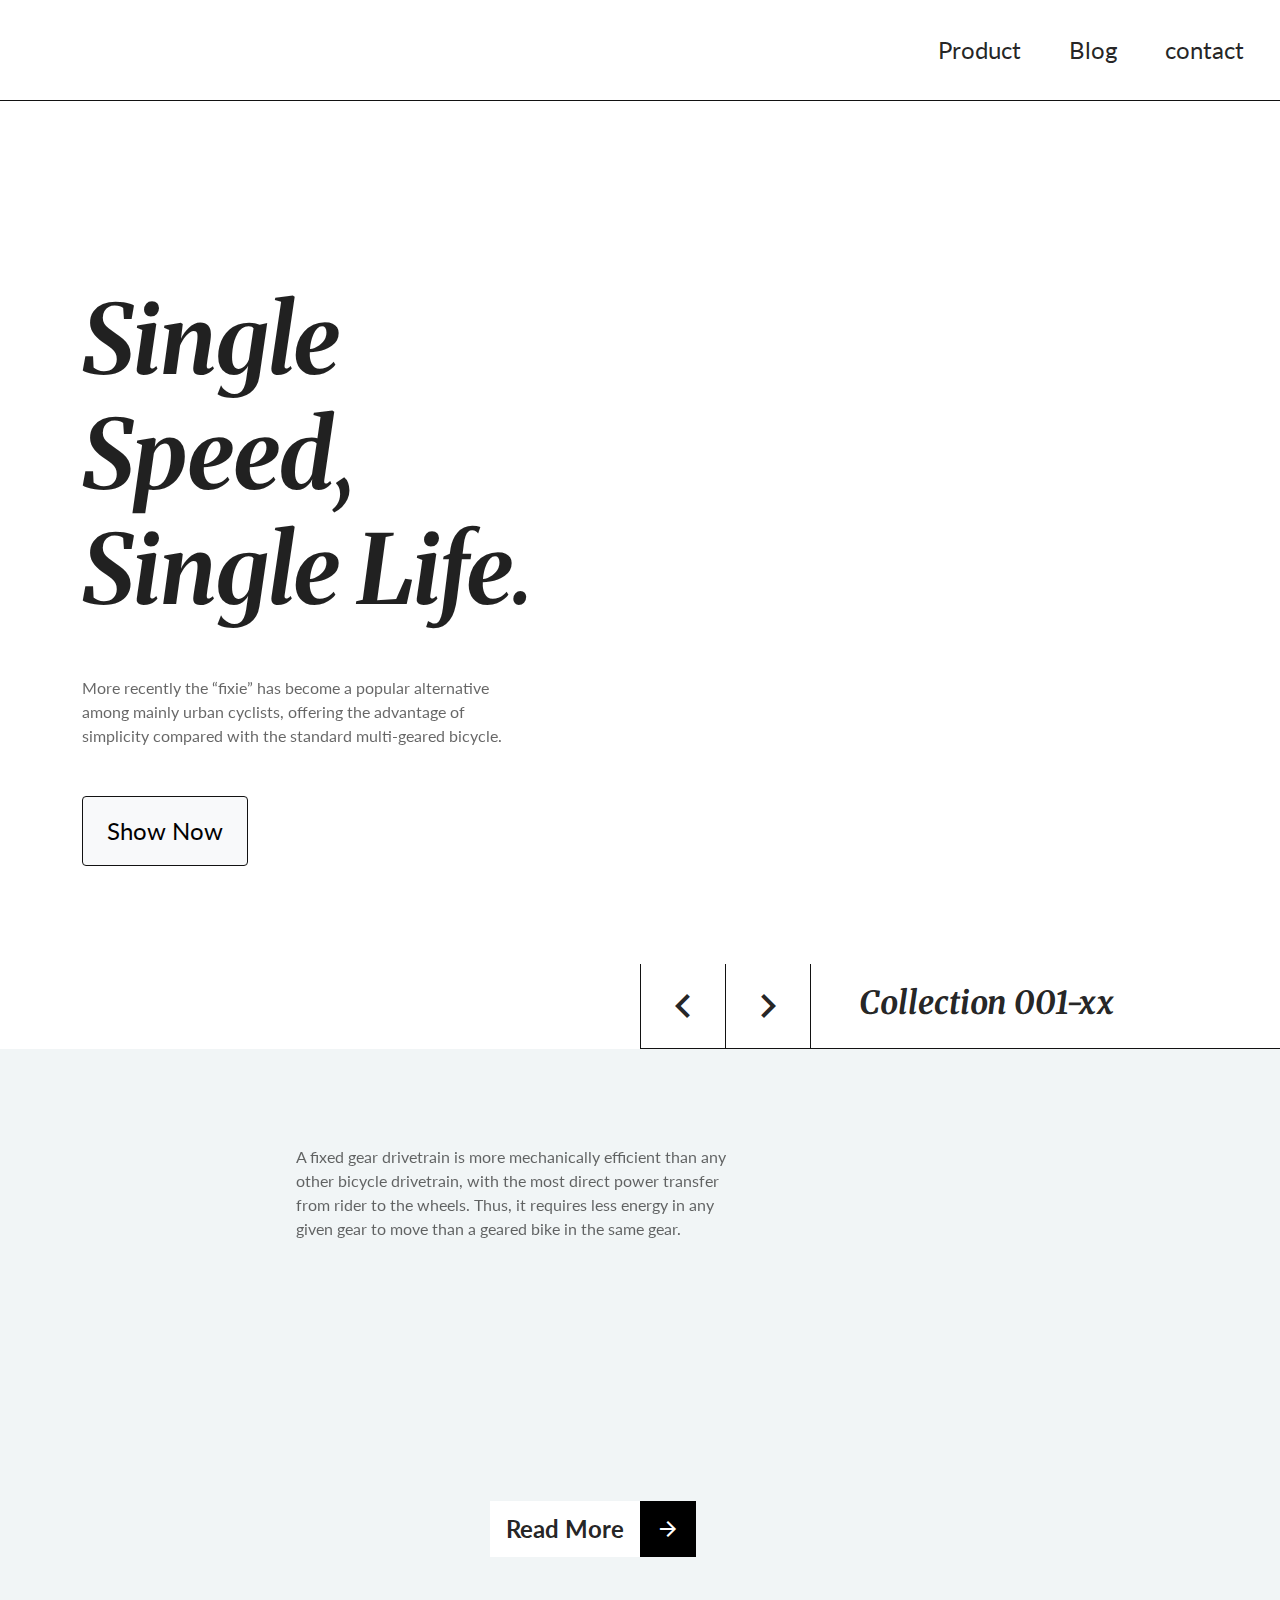
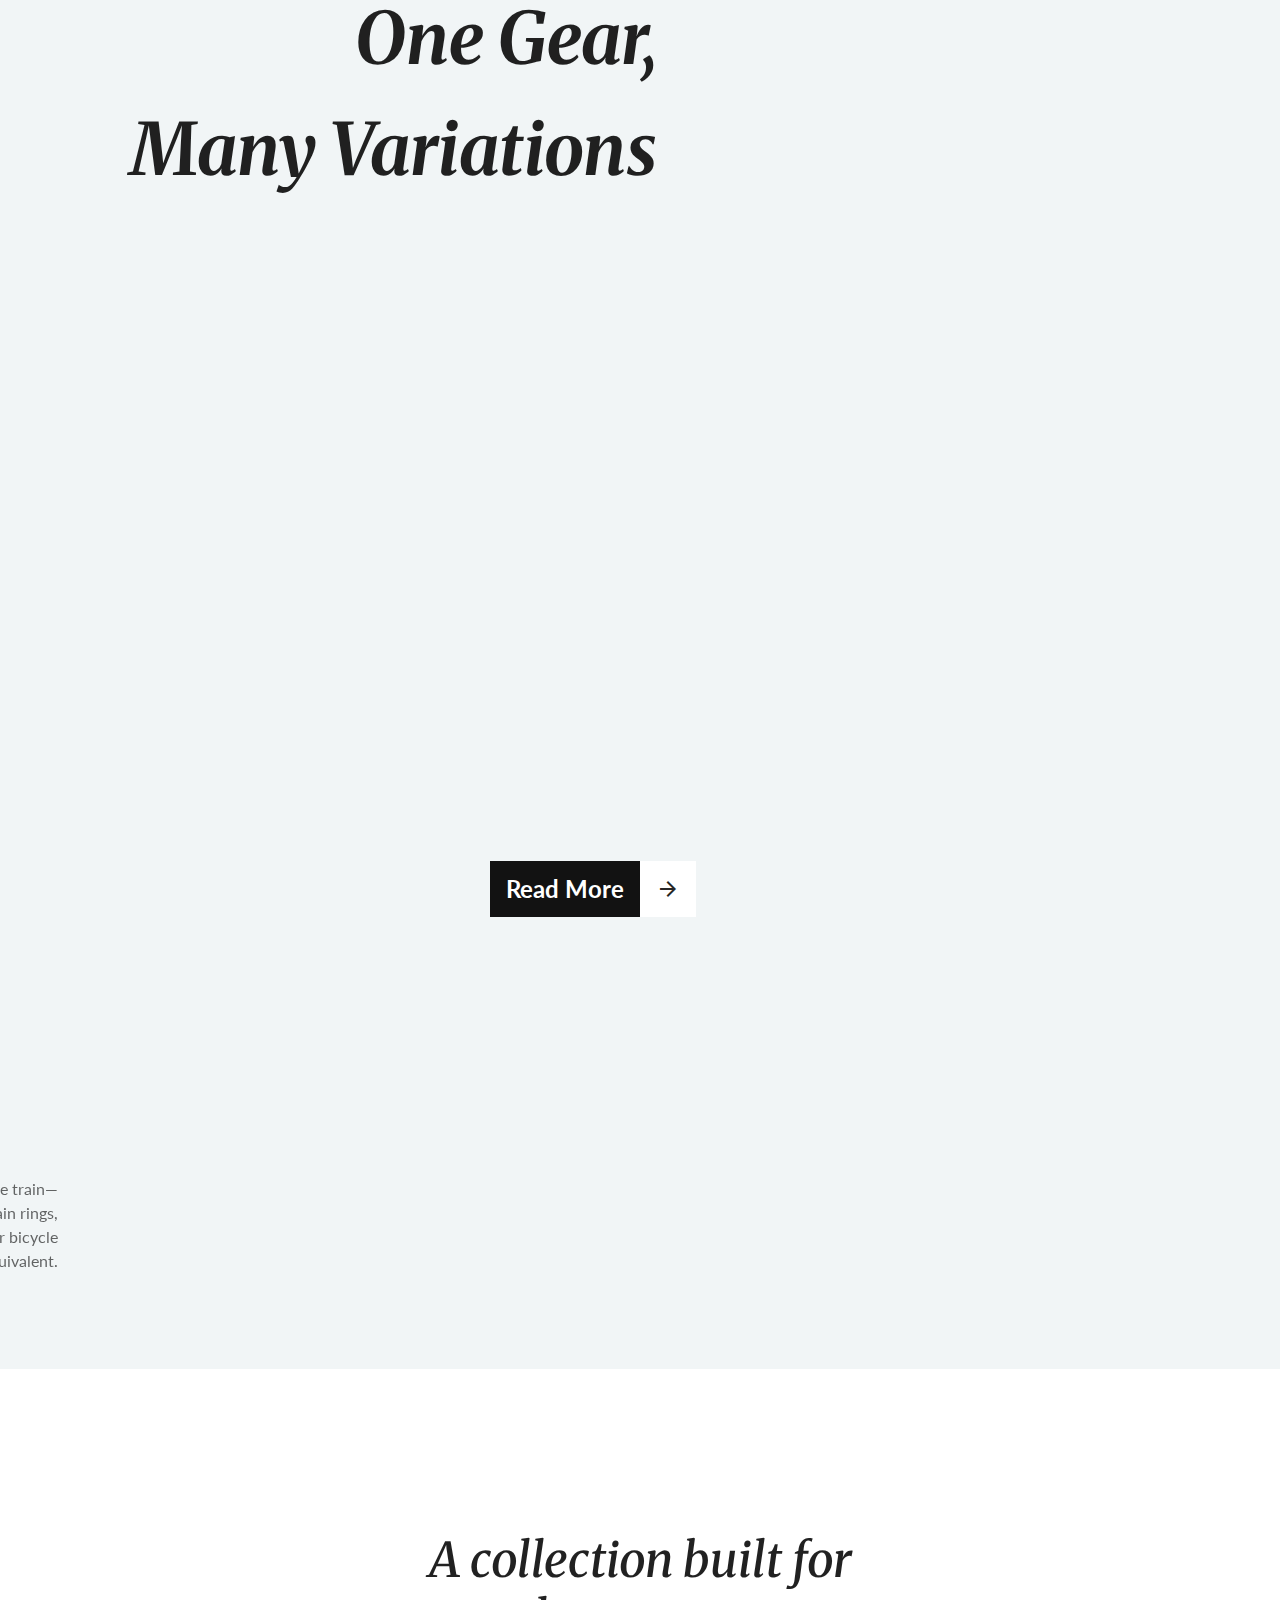
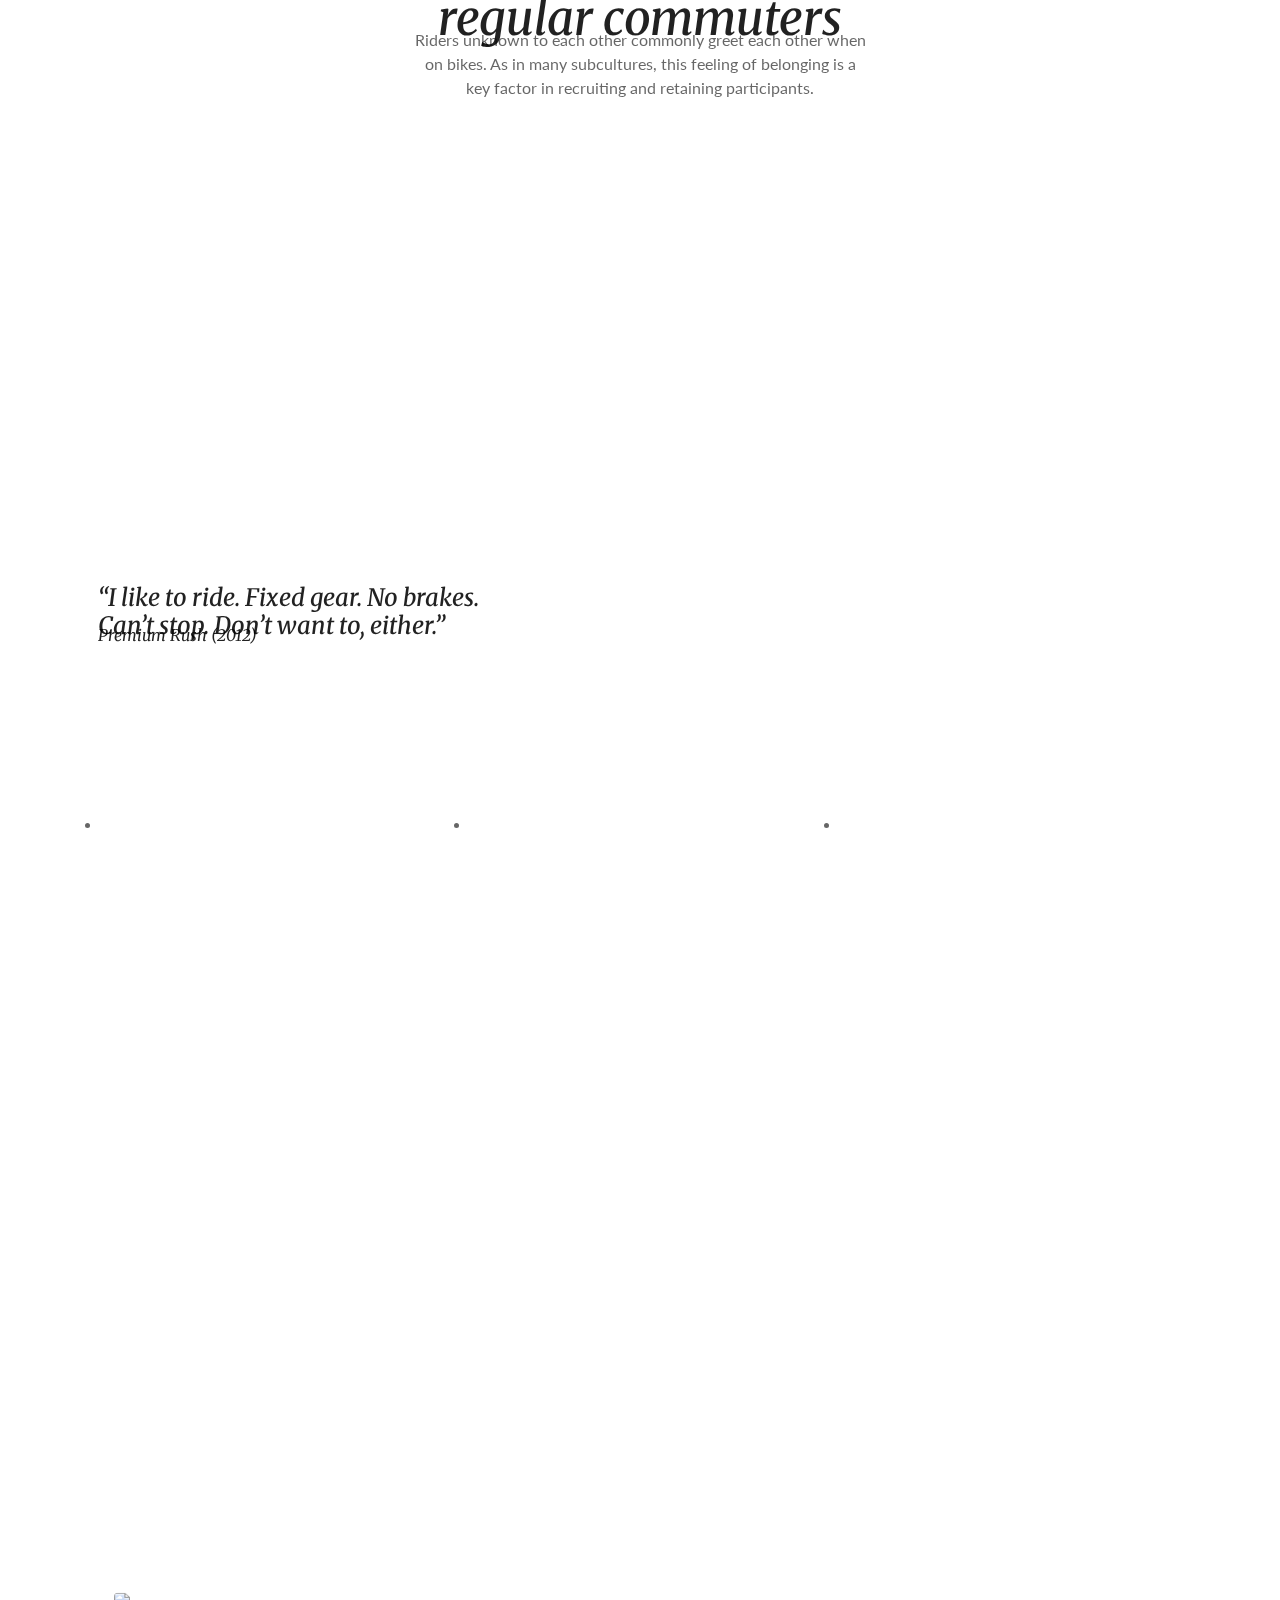
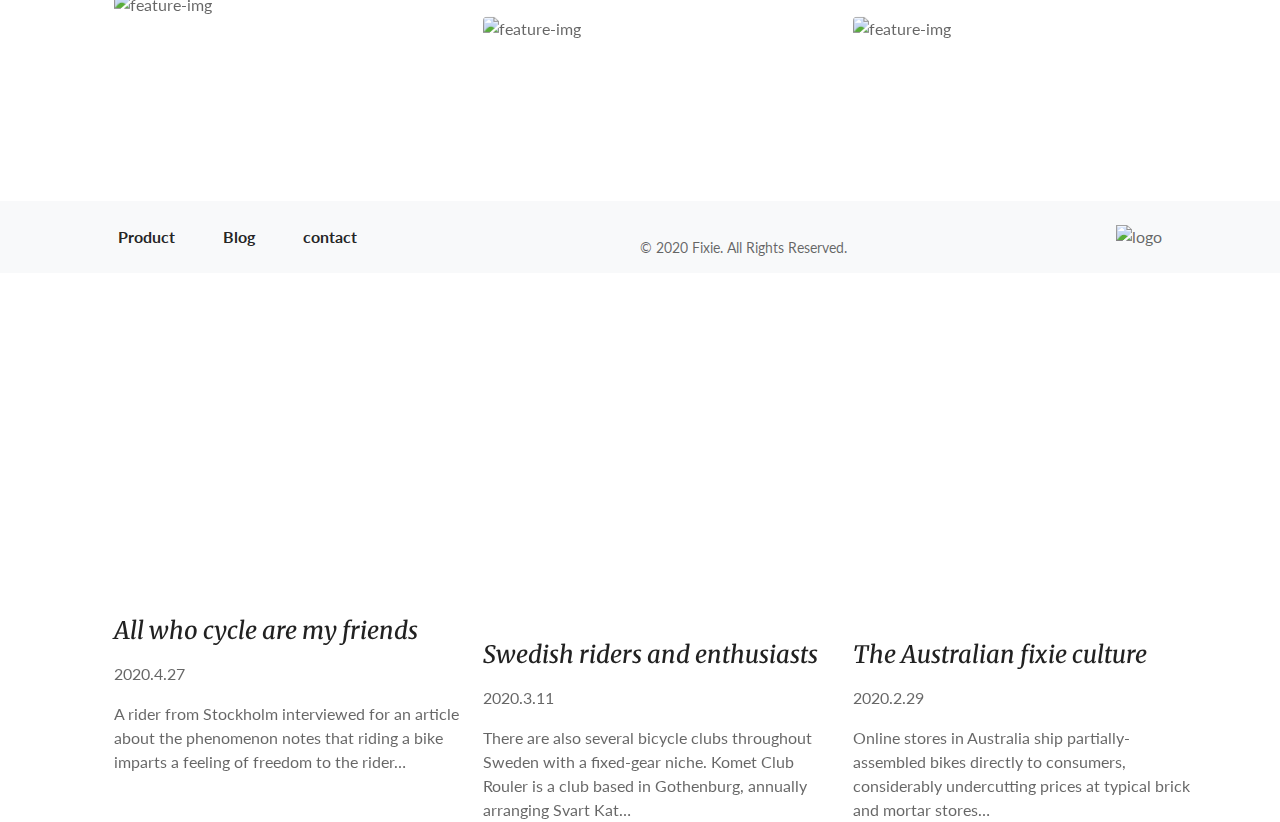
==== commit 33e5b6d3: "Update 2021-08-25T10:29:34.027Z" ====
--- a/index.html
+++ b/index.html
@@ -45,7 +45,7 @@
     <div class="container h-100">
       <div class="row align-items-center h-100">
         <div class="col-lg-6">
-          <h2 data-aos="slide-right" class="fa-1 mb-6 font-title fw-bold">Single Speed, Single Life.</h2>
+          <h2 data-aos="slide-right" class="fs-1 mb-6 font-title fw-bold">Single Speed, Single Life.</h2>
           <div class="row mb-6">
             <div class="col-lg-10" data-aos="slide-right">
               <p class="mb-0">
@@ -86,7 +86,7 @@
   </section>
   <section class="gear container-fluid position-relative bg-secondary-light">
     <div class="row">
-      <div class="col-lg-6 bg-gear" data-aos="slide-right"></div>
+      <div class="col-lg-6 bg-gear" data-aos="slide-left"></div>
     </div>
     <h2 data-aos="slide-right" class="mb-4 gearTitle position-absolute font-title fw-bold text-end title-lg">One Gear,<span class="mt-4 d-block">Many Variations</span></h2>
     <a class="readBtn d-block position-absolute d-flex" href="javascript:;">
@@ -110,7 +110,7 @@
     <div class="container h-100">
       <div class="container-fluid">
         <div class="row">
-          <div class="col-lg-6 bg-performance" data-aos="slide-right"></div>
+          <div class="col-lg-6 bg-performance" data-aos="slide-left"></div>
         </div>
       </div>
       <h2 data-aos="slide-right" class="mb-4 performanceTitle position-absolute font-title fw-bold title-lg">
@@ -157,8 +157,8 @@
     </div>
   </section>
   <section class="features container py-7">
-    <div class="row">
-      <div class="col-md-4 mb-4 mb-md-0">
+    <ul class="row">
+      <li class="col-md-4 mb-4 mb-md-0">
         <div class="card" data-aos="slide-up">
           <img src="https://raw.githubusercontent.com/hexschool/webLayoutTraining1st/master/week7/img5.jpg" class="card-img-top mb-4" alt="feature-img">
           <div class="card-body">
@@ -169,9 +169,9 @@
             </p>
           </div>
         </div>
-      </div>
-      <div class="col-md-4 mb-4 mb-md-0">
-        <div class="card" data-aos="slide-up" data-aos-duration="800">
+      </li>
+      <li class="col-md-4 mb-4 mb-md-0">
+        <div class="card" data-aos="slide-up" data-aos-delay="200">
           <img src="https://raw.githubusercontent.com/hexschool/webLayoutTraining1st/master/week7/img6.jpg"
             class="card-img-top mb-4" alt="feature-img">
           <div class="card-body">
@@ -182,9 +182,9 @@
             </p>
           </div>
         </div>
-      </div>
-      <div class="col-md-4">
-        <div class="card" data-aos="slide-up" data-aos-duration="1600">
+      </li>
+      <li class="col-md-4">
+        <div class="card" data-aos="slide-up" data-aos-delay="400">
           <img src="./assets/images/img7.jpg"
             class="card-img-top mb-4" alt="feature-img">
           <div class="card-body">
@@ -195,8 +195,8 @@
             </p>
           </div>
         </div>
-      </div>
-    </div>
+      </li>
+    </ul>
   </section>
 </main>
 
@@ -209,7 +209,7 @@
             <li><a href="javascript:;" class="fw-bold px-4">Blog</a></li>
             <li><a href="javascript:;" class="fw-bold px-4">contact</a></li>
           </ul>
-          <h2 class="fs-10 mb-0 position-absolute top-50 start-50">© 2020 Fixie. All Rights Reserved.</h2>
+          <p class="fs-10 mb-0 position-absolute top-50 start-50">© 2020 Fixie. All Rights Reserved.</p>
           <img src="https://raw.githubusercontent.com/hexschool/webLayoutTraining1st/master/week7/logo-fixie.svg" alt="logo"
             class="fotterLogo d-none d-md-inline me-4 my-4">
         </div>
--- a/assets/style/all.css
+++ b/assets/style/all.css
@@ -28,7 +28,7 @@
   --bs-light: #f8f9fa;
   --bs-dark: #121212;
   --bs-secondary-light: #F1F5F6;
-  --bs-font-sans-serif: system-ui, -apple-system, "Segoe UI", Roboto, "Helvetica Neue", Arial, "Noto Sans", "Liberation Sans", sans-serif, "Apple Color Emoji", "Segoe UI Emoji", "Segoe UI Symbol", "Noto Color Emoji";
+  --bs-font-sans-serif: "Lato", system-ui, -apple-system, "Segoe UI", Roboto, "Helvetica Neue", Arial, "Noto Sans", "Liberation Sans", sans-serif, "Apple Color Emoji", "Segoe UI Emoji", "Segoe UI Symbol", "Noto Color Emoji";
   --bs-font-monospace: SFMono-Regular, Menlo, Monaco, Consolas, "Liberation Mono", "Courier New", monospace;
   --bs-gradient: linear-gradient(180deg, rgba(255, 255, 255, 0.15), rgba(255, 255, 255, 0));
 }
@@ -12795,12 +12795,12 @@
 }
 
 body {
-  font-family: "Lato", sans-serif;
   color: #00000099;
+  overflow-x: hidden;
 }
 
 .font-title {
-  font-family: "Merriweather", serif;
+  font-family: 'Merriweather', serif;
   font-style: italic;
   color: #000000DE;
 }
@@ -13075,6 +13075,7 @@
   background: url("https://raw.githubusercontent.com/hexschool/webLayoutTraining1st/master/week7/img4.jpg") no-repeat;
   background-size: cover;
   background-position: center 20%;
+  background-attachment: fixed;
 }
 
 .mottoSaying {
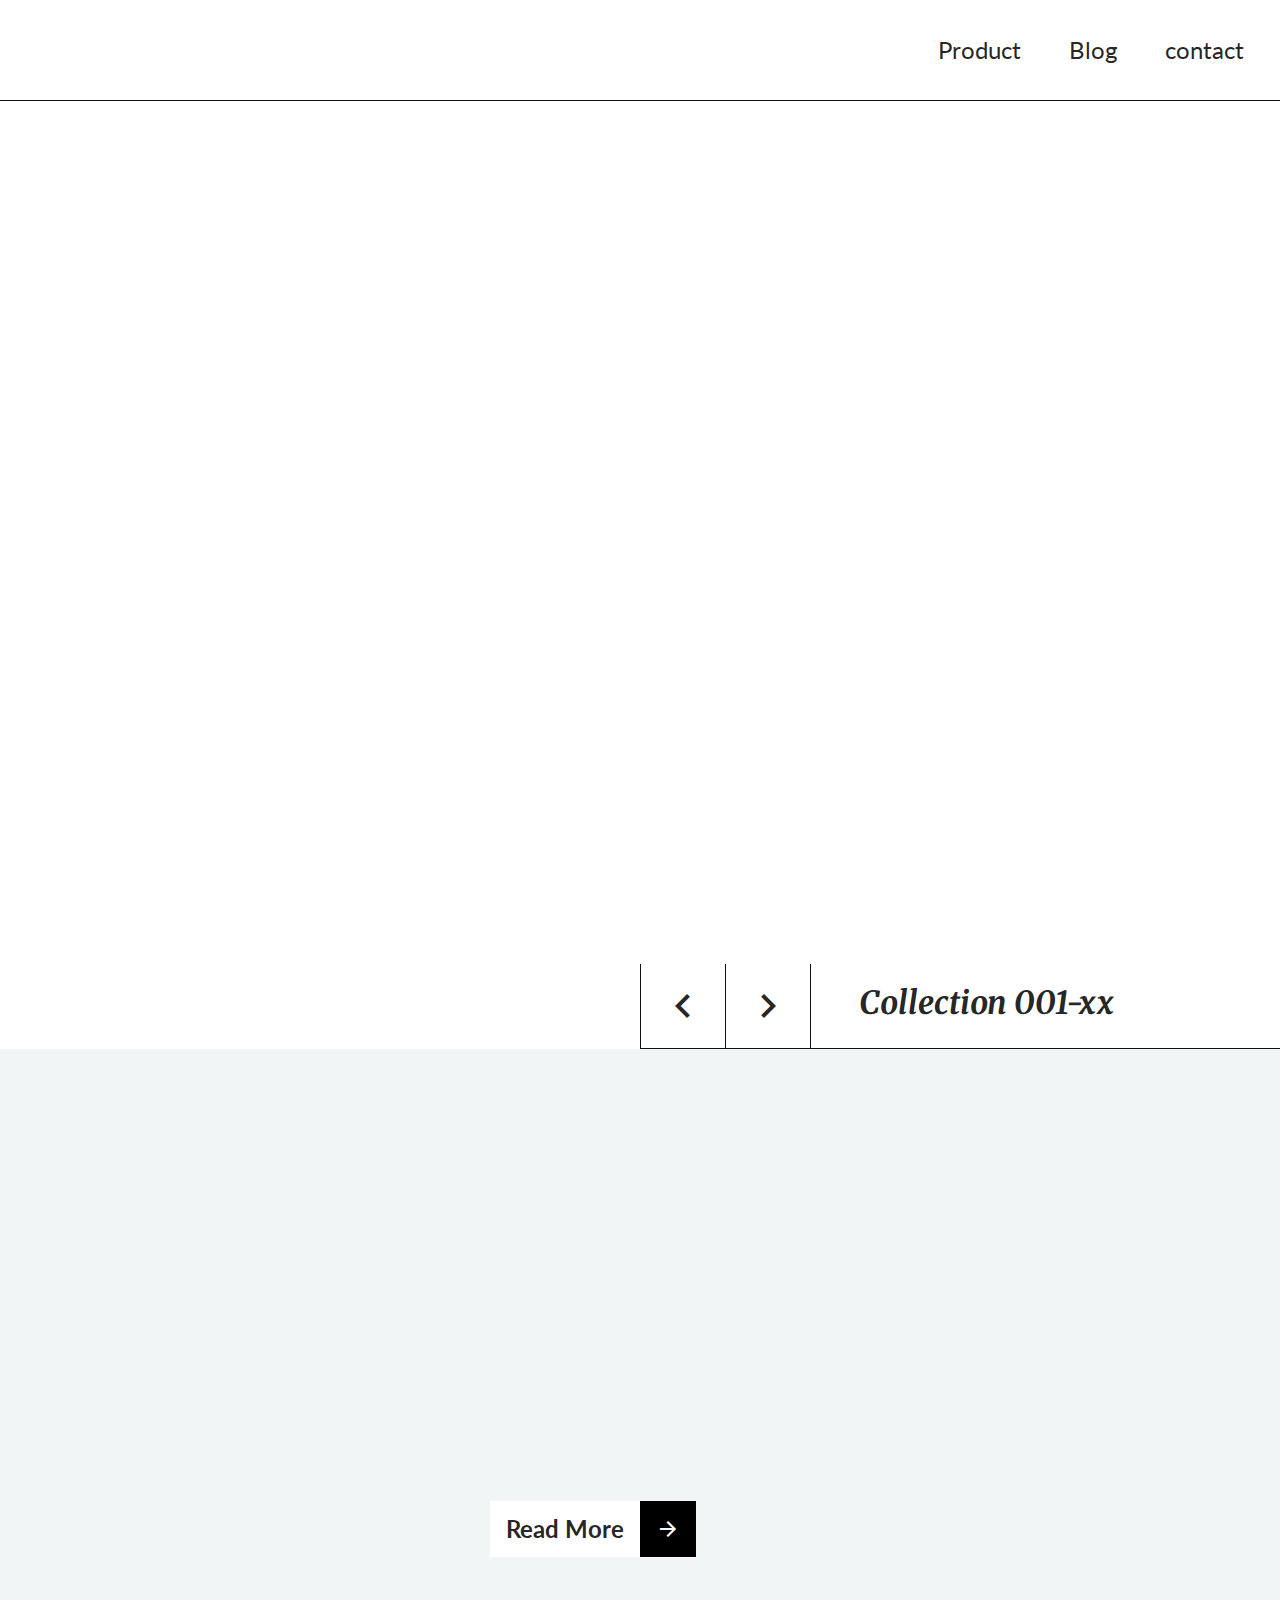
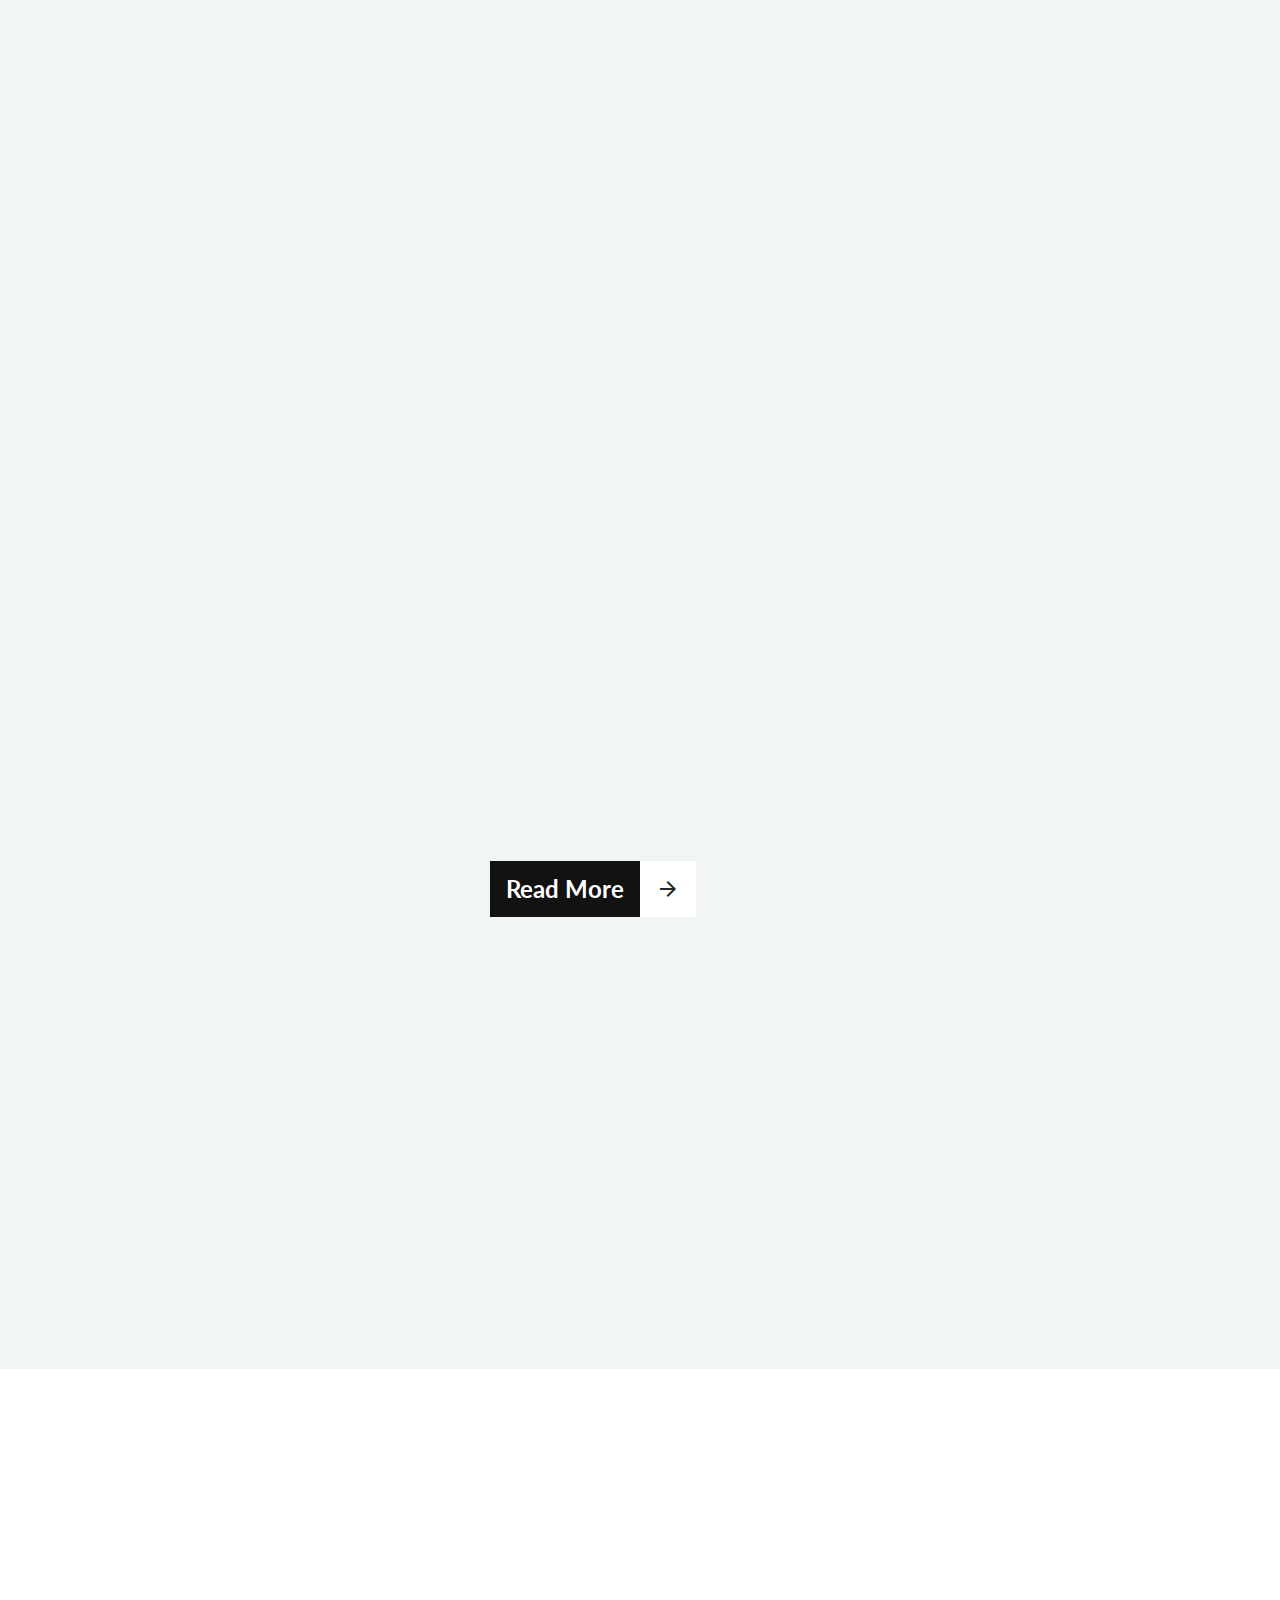
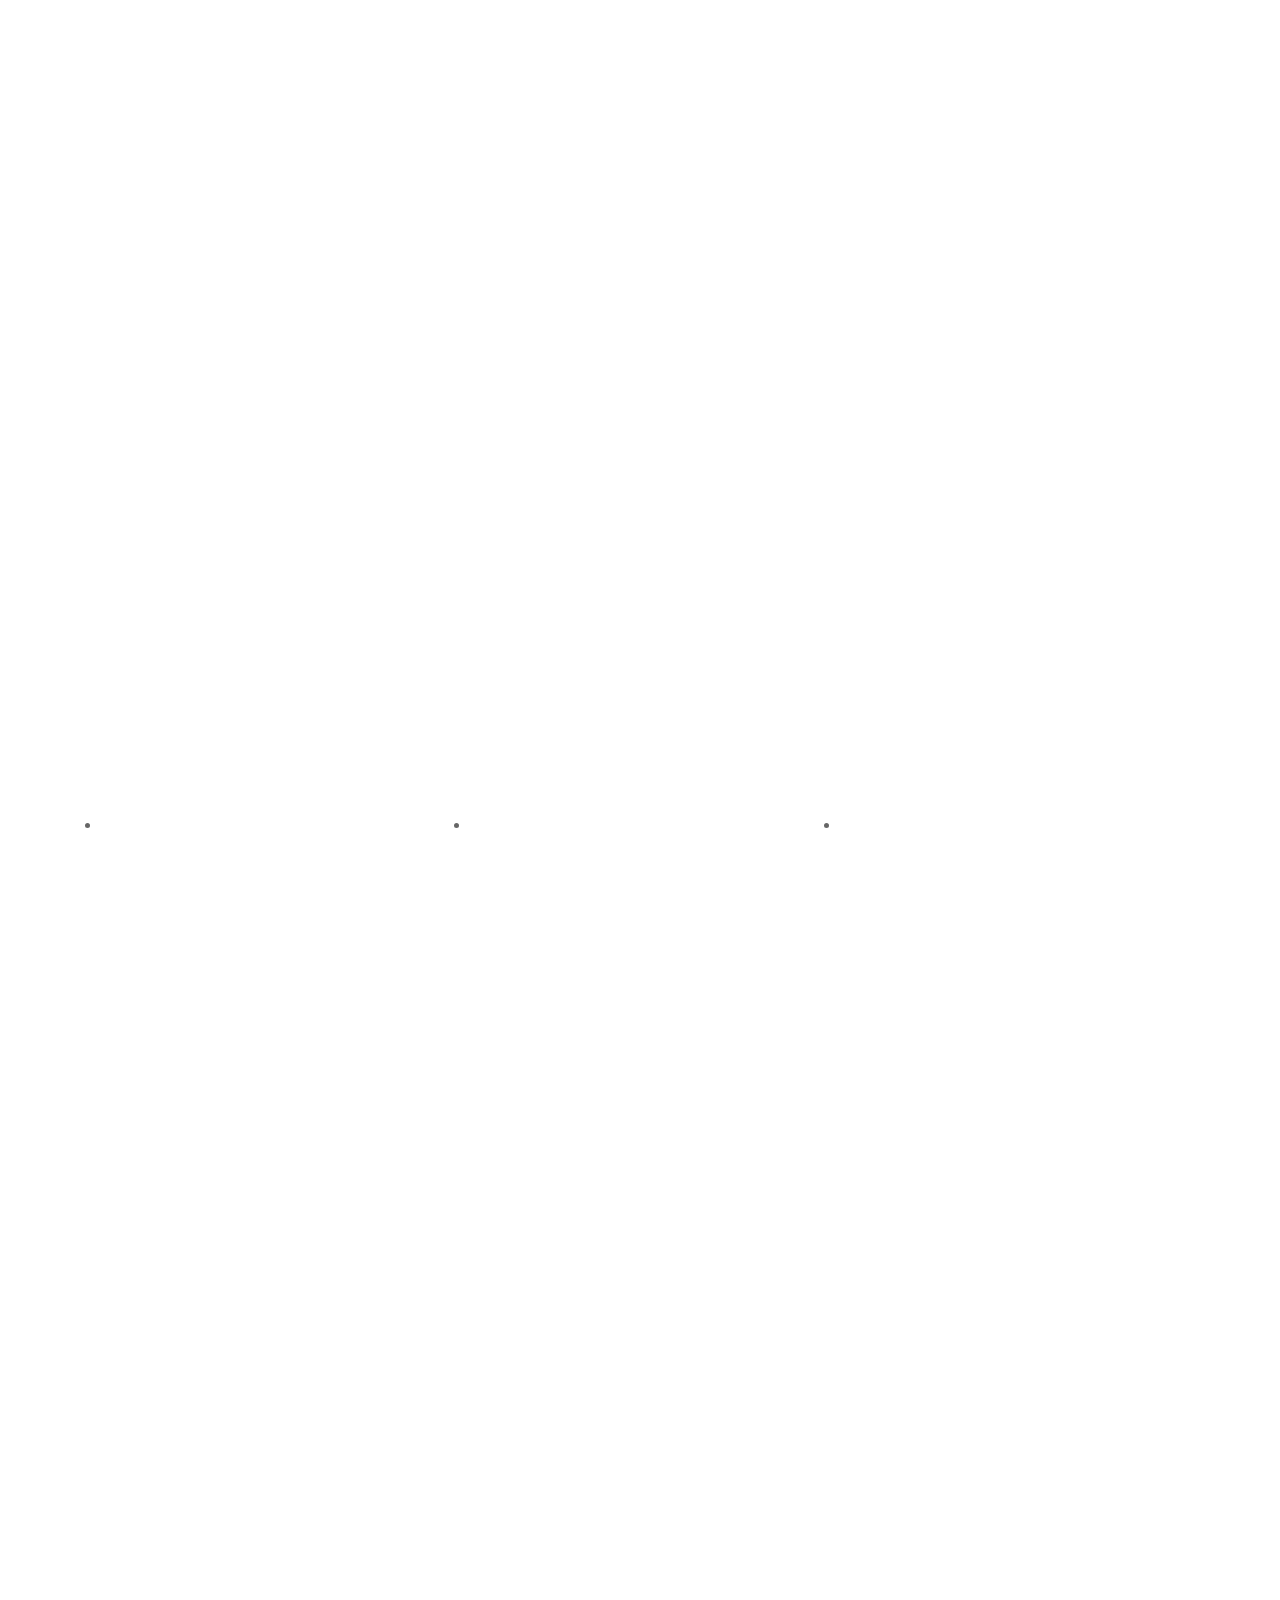
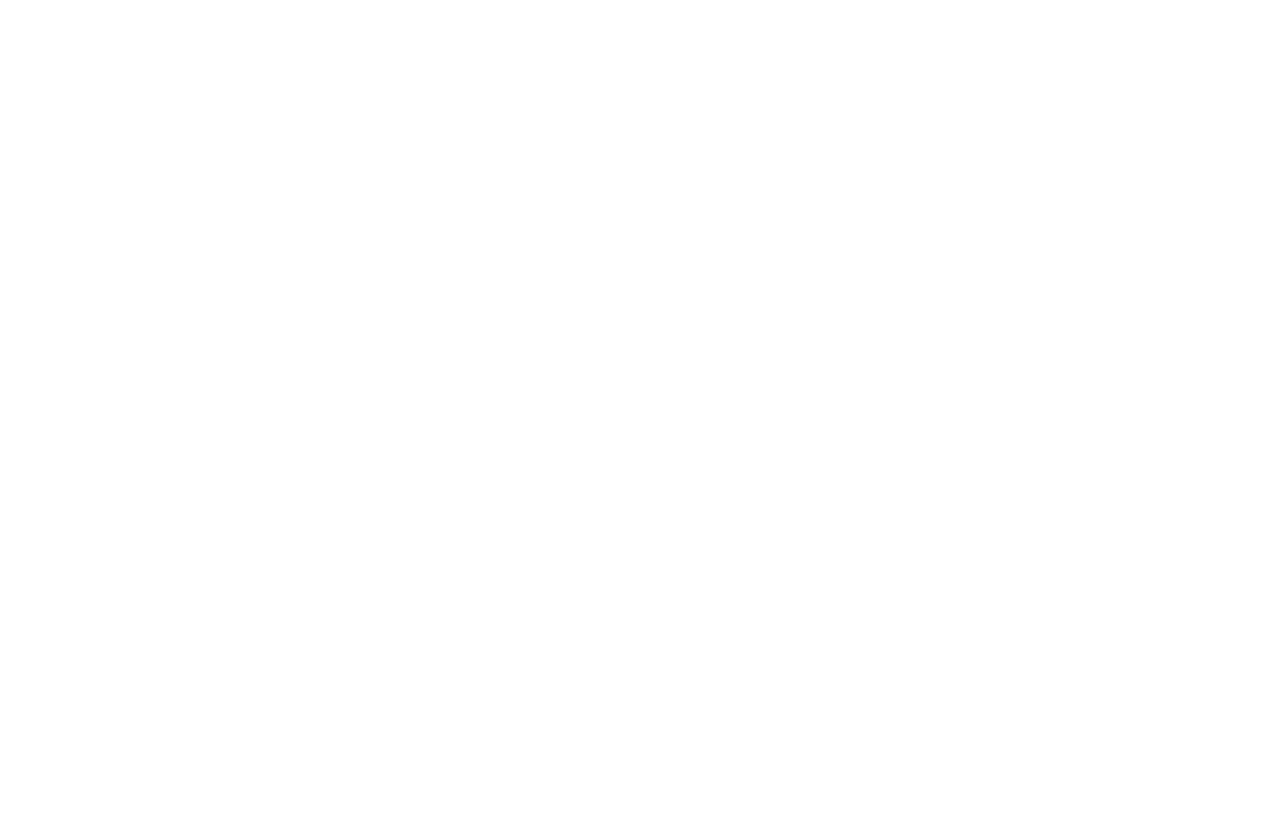
==== commit c5d1fcbe: "Update 2021-08-25T11:55:26.446Z" ====
--- a/index.html
+++ b/index.html
@@ -10,7 +10,6 @@
     <link
       href="https://fonts.googleapis.com/css?family=Material+Icons|Material+Icons+Outlined|Material+Icons+Two+Tone|Material+Icons+Round|Material+Icons+Sharp"
       rel="stylesheet">
-    <link rel="stylesheet" href="https://unpkg.com/aos@next/dist/aos.css" />
     <link rel="stylesheet" href="./assets/style/all.css">
   </head>
 
@@ -66,7 +65,7 @@
       </div>
       <div class="container-fluid d-none d-lg-block">
         <div class="row">
-          <div class="col-lg-6 bg-collection" data-aos="slide-right"></div>
+          <div class="col-lg-6 bg-collection" data-aos="slide-left"></div>
           <div class="col-lg-6 bg-collectionBtn align-self-end">
             <div class="collectBtn d-flex align-items-center">
               <a class="d-block" href="javacript:;">
@@ -215,7 +214,6 @@
         </div>
       </div>
     </footer>
-    <script src="https://unpkg.com/aos@next/dist/aos.js"></script>
     <script>
       AOS.init({
           // Global settings:
--- a/assets/style/all.css
+++ b/assets/style/all.css
@@ -12794,6 +12794,1390 @@
   }
 }
 
+[data-aos][data-aos][data-aos-duration="50"], body[data-aos-duration="50"] [data-aos] {
+  -webkit-transition-duration: 50ms;
+       -o-transition-duration: 50ms;
+          transition-duration: 50ms;
+}
+
+[data-aos][data-aos][data-aos-delay="50"], body[data-aos-delay="50"] [data-aos] {
+  -webkit-transition-delay: 0s;
+       -o-transition-delay: 0s;
+          transition-delay: 0s;
+}
+
+[data-aos][data-aos][data-aos-delay="50"].aos-animate, body[data-aos-delay="50"] [data-aos].aos-animate {
+  -webkit-transition-delay: 50ms;
+       -o-transition-delay: 50ms;
+          transition-delay: 50ms;
+}
+
+[data-aos][data-aos][data-aos-duration="100"], body[data-aos-duration="100"] [data-aos] {
+  -webkit-transition-duration: .1s;
+       -o-transition-duration: .1s;
+          transition-duration: .1s;
+}
+
+[data-aos][data-aos][data-aos-delay="100"], body[data-aos-delay="100"] [data-aos] {
+  -webkit-transition-delay: 0s;
+       -o-transition-delay: 0s;
+          transition-delay: 0s;
+}
+
+[data-aos][data-aos][data-aos-delay="100"].aos-animate, body[data-aos-delay="100"] [data-aos].aos-animate {
+  -webkit-transition-delay: .1s;
+       -o-transition-delay: .1s;
+          transition-delay: .1s;
+}
+
+[data-aos][data-aos][data-aos-duration="150"], body[data-aos-duration="150"] [data-aos] {
+  -webkit-transition-duration: .15s;
+       -o-transition-duration: .15s;
+          transition-duration: .15s;
+}
+
+[data-aos][data-aos][data-aos-delay="150"], body[data-aos-delay="150"] [data-aos] {
+  -webkit-transition-delay: 0s;
+       -o-transition-delay: 0s;
+          transition-delay: 0s;
+}
+
+[data-aos][data-aos][data-aos-delay="150"].aos-animate, body[data-aos-delay="150"] [data-aos].aos-animate {
+  -webkit-transition-delay: .15s;
+       -o-transition-delay: .15s;
+          transition-delay: .15s;
+}
+
+[data-aos][data-aos][data-aos-duration="200"], body[data-aos-duration="200"] [data-aos] {
+  -webkit-transition-duration: .2s;
+       -o-transition-duration: .2s;
+          transition-duration: .2s;
+}
+
+[data-aos][data-aos][data-aos-delay="200"], body[data-aos-delay="200"] [data-aos] {
+  -webkit-transition-delay: 0s;
+       -o-transition-delay: 0s;
+          transition-delay: 0s;
+}
+
+[data-aos][data-aos][data-aos-delay="200"].aos-animate, body[data-aos-delay="200"] [data-aos].aos-animate {
+  -webkit-transition-delay: .2s;
+       -o-transition-delay: .2s;
+          transition-delay: .2s;
+}
+
+[data-aos][data-aos][data-aos-duration="250"], body[data-aos-duration="250"] [data-aos] {
+  -webkit-transition-duration: .25s;
+       -o-transition-duration: .25s;
+          transition-duration: .25s;
+}
+
+[data-aos][data-aos][data-aos-delay="250"], body[data-aos-delay="250"] [data-aos] {
+  -webkit-transition-delay: 0s;
+       -o-transition-delay: 0s;
+          transition-delay: 0s;
+}
+
+[data-aos][data-aos][data-aos-delay="250"].aos-animate, body[data-aos-delay="250"] [data-aos].aos-animate {
+  -webkit-transition-delay: .25s;
+       -o-transition-delay: .25s;
+          transition-delay: .25s;
+}
+
+[data-aos][data-aos][data-aos-duration="300"], body[data-aos-duration="300"] [data-aos] {
+  -webkit-transition-duration: .3s;
+       -o-transition-duration: .3s;
+          transition-duration: .3s;
+}
+
+[data-aos][data-aos][data-aos-delay="300"], body[data-aos-delay="300"] [data-aos] {
+  -webkit-transition-delay: 0s;
+       -o-transition-delay: 0s;
+          transition-delay: 0s;
+}
+
+[data-aos][data-aos][data-aos-delay="300"].aos-animate, body[data-aos-delay="300"] [data-aos].aos-animate {
+  -webkit-transition-delay: .3s;
+       -o-transition-delay: .3s;
+          transition-delay: .3s;
+}
+
+[data-aos][data-aos][data-aos-duration="350"], body[data-aos-duration="350"] [data-aos] {
+  -webkit-transition-duration: .35s;
+       -o-transition-duration: .35s;
+          transition-duration: .35s;
+}
+
+[data-aos][data-aos][data-aos-delay="350"], body[data-aos-delay="350"] [data-aos] {
+  -webkit-transition-delay: 0s;
+       -o-transition-delay: 0s;
+          transition-delay: 0s;
+}
+
+[data-aos][data-aos][data-aos-delay="350"].aos-animate, body[data-aos-delay="350"] [data-aos].aos-animate {
+  -webkit-transition-delay: .35s;
+       -o-transition-delay: .35s;
+          transition-delay: .35s;
+}
+
+[data-aos][data-aos][data-aos-duration="400"], body[data-aos-duration="400"] [data-aos] {
+  -webkit-transition-duration: .4s;
+       -o-transition-duration: .4s;
+          transition-duration: .4s;
+}
+
+[data-aos][data-aos][data-aos-delay="400"], body[data-aos-delay="400"] [data-aos] {
+  -webkit-transition-delay: 0s;
+       -o-transition-delay: 0s;
+          transition-delay: 0s;
+}
+
+[data-aos][data-aos][data-aos-delay="400"].aos-animate, body[data-aos-delay="400"] [data-aos].aos-animate {
+  -webkit-transition-delay: .4s;
+       -o-transition-delay: .4s;
+          transition-delay: .4s;
+}
+
+[data-aos][data-aos][data-aos-duration="450"], body[data-aos-duration="450"] [data-aos] {
+  -webkit-transition-duration: .45s;
+       -o-transition-duration: .45s;
+          transition-duration: .45s;
+}
+
+[data-aos][data-aos][data-aos-delay="450"], body[data-aos-delay="450"] [data-aos] {
+  -webkit-transition-delay: 0s;
+       -o-transition-delay: 0s;
+          transition-delay: 0s;
+}
+
+[data-aos][data-aos][data-aos-delay="450"].aos-animate, body[data-aos-delay="450"] [data-aos].aos-animate {
+  -webkit-transition-delay: .45s;
+       -o-transition-delay: .45s;
+          transition-delay: .45s;
+}
+
+[data-aos][data-aos][data-aos-duration="500"], body[data-aos-duration="500"] [data-aos] {
+  -webkit-transition-duration: .5s;
+       -o-transition-duration: .5s;
+          transition-duration: .5s;
+}
+
+[data-aos][data-aos][data-aos-delay="500"], body[data-aos-delay="500"] [data-aos] {
+  -webkit-transition-delay: 0s;
+       -o-transition-delay: 0s;
+          transition-delay: 0s;
+}
+
+[data-aos][data-aos][data-aos-delay="500"].aos-animate, body[data-aos-delay="500"] [data-aos].aos-animate {
+  -webkit-transition-delay: .5s;
+       -o-transition-delay: .5s;
+          transition-delay: .5s;
+}
+
+[data-aos][data-aos][data-aos-duration="550"], body[data-aos-duration="550"] [data-aos] {
+  -webkit-transition-duration: .55s;
+       -o-transition-duration: .55s;
+          transition-duration: .55s;
+}
+
+[data-aos][data-aos][data-aos-delay="550"], body[data-aos-delay="550"] [data-aos] {
+  -webkit-transition-delay: 0s;
+       -o-transition-delay: 0s;
+          transition-delay: 0s;
+}
+
+[data-aos][data-aos][data-aos-delay="550"].aos-animate, body[data-aos-delay="550"] [data-aos].aos-animate {
+  -webkit-transition-delay: .55s;
+       -o-transition-delay: .55s;
+          transition-delay: .55s;
+}
+
+[data-aos][data-aos][data-aos-duration="600"], body[data-aos-duration="600"] [data-aos] {
+  -webkit-transition-duration: .6s;
+       -o-transition-duration: .6s;
+          transition-duration: .6s;
+}
+
+[data-aos][data-aos][data-aos-delay="600"], body[data-aos-delay="600"] [data-aos] {
+  -webkit-transition-delay: 0s;
+       -o-transition-delay: 0s;
+          transition-delay: 0s;
+}
+
+[data-aos][data-aos][data-aos-delay="600"].aos-animate, body[data-aos-delay="600"] [data-aos].aos-animate {
+  -webkit-transition-delay: .6s;
+       -o-transition-delay: .6s;
+          transition-delay: .6s;
+}
+
+[data-aos][data-aos][data-aos-duration="650"], body[data-aos-duration="650"] [data-aos] {
+  -webkit-transition-duration: .65s;
+       -o-transition-duration: .65s;
+          transition-duration: .65s;
+}
+
+[data-aos][data-aos][data-aos-delay="650"], body[data-aos-delay="650"] [data-aos] {
+  -webkit-transition-delay: 0s;
+       -o-transition-delay: 0s;
+          transition-delay: 0s;
+}
+
+[data-aos][data-aos][data-aos-delay="650"].aos-animate, body[data-aos-delay="650"] [data-aos].aos-animate {
+  -webkit-transition-delay: .65s;
+       -o-transition-delay: .65s;
+          transition-delay: .65s;
+}
+
+[data-aos][data-aos][data-aos-duration="700"], body[data-aos-duration="700"] [data-aos] {
+  -webkit-transition-duration: .7s;
+       -o-transition-duration: .7s;
+          transition-duration: .7s;
+}
+
+[data-aos][data-aos][data-aos-delay="700"], body[data-aos-delay="700"] [data-aos] {
+  -webkit-transition-delay: 0s;
+       -o-transition-delay: 0s;
+          transition-delay: 0s;
+}
+
+[data-aos][data-aos][data-aos-delay="700"].aos-animate, body[data-aos-delay="700"] [data-aos].aos-animate {
+  -webkit-transition-delay: .7s;
+       -o-transition-delay: .7s;
+          transition-delay: .7s;
+}
+
+[data-aos][data-aos][data-aos-duration="750"], body[data-aos-duration="750"] [data-aos] {
+  -webkit-transition-duration: .75s;
+       -o-transition-duration: .75s;
+          transition-duration: .75s;
+}
+
+[data-aos][data-aos][data-aos-delay="750"], body[data-aos-delay="750"] [data-aos] {
+  -webkit-transition-delay: 0s;
+       -o-transition-delay: 0s;
+          transition-delay: 0s;
+}
+
+[data-aos][data-aos][data-aos-delay="750"].aos-animate, body[data-aos-delay="750"] [data-aos].aos-animate {
+  -webkit-transition-delay: .75s;
+       -o-transition-delay: .75s;
+          transition-delay: .75s;
+}
+
+[data-aos][data-aos][data-aos-duration="800"], body[data-aos-duration="800"] [data-aos] {
+  -webkit-transition-duration: .8s;
+       -o-transition-duration: .8s;
+          transition-duration: .8s;
+}
+
+[data-aos][data-aos][data-aos-delay="800"], body[data-aos-delay="800"] [data-aos] {
+  -webkit-transition-delay: 0s;
+       -o-transition-delay: 0s;
+          transition-delay: 0s;
+}
+
+[data-aos][data-aos][data-aos-delay="800"].aos-animate, body[data-aos-delay="800"] [data-aos].aos-animate {
+  -webkit-transition-delay: .8s;
+       -o-transition-delay: .8s;
+          transition-delay: .8s;
+}
+
+[data-aos][data-aos][data-aos-duration="850"], body[data-aos-duration="850"] [data-aos] {
+  -webkit-transition-duration: .85s;
+       -o-transition-duration: .85s;
+          transition-duration: .85s;
+}
+
+[data-aos][data-aos][data-aos-delay="850"], body[data-aos-delay="850"] [data-aos] {
+  -webkit-transition-delay: 0s;
+       -o-transition-delay: 0s;
+          transition-delay: 0s;
+}
+
+[data-aos][data-aos][data-aos-delay="850"].aos-animate, body[data-aos-delay="850"] [data-aos].aos-animate {
+  -webkit-transition-delay: .85s;
+       -o-transition-delay: .85s;
+          transition-delay: .85s;
+}
+
+[data-aos][data-aos][data-aos-duration="900"], body[data-aos-duration="900"] [data-aos] {
+  -webkit-transition-duration: .9s;
+       -o-transition-duration: .9s;
+          transition-duration: .9s;
+}
+
+[data-aos][data-aos][data-aos-delay="900"], body[data-aos-delay="900"] [data-aos] {
+  -webkit-transition-delay: 0s;
+       -o-transition-delay: 0s;
+          transition-delay: 0s;
+}
+
+[data-aos][data-aos][data-aos-delay="900"].aos-animate, body[data-aos-delay="900"] [data-aos].aos-animate {
+  -webkit-transition-delay: .9s;
+       -o-transition-delay: .9s;
+          transition-delay: .9s;
+}
+
+[data-aos][data-aos][data-aos-duration="950"], body[data-aos-duration="950"] [data-aos] {
+  -webkit-transition-duration: .95s;
+       -o-transition-duration: .95s;
+          transition-duration: .95s;
+}
+
+[data-aos][data-aos][data-aos-delay="950"], body[data-aos-delay="950"] [data-aos] {
+  -webkit-transition-delay: 0s;
+       -o-transition-delay: 0s;
+          transition-delay: 0s;
+}
+
+[data-aos][data-aos][data-aos-delay="950"].aos-animate, body[data-aos-delay="950"] [data-aos].aos-animate {
+  -webkit-transition-delay: .95s;
+       -o-transition-delay: .95s;
+          transition-delay: .95s;
+}
+
+[data-aos][data-aos][data-aos-duration="1000"], body[data-aos-duration="1000"] [data-aos] {
+  -webkit-transition-duration: 1s;
+       -o-transition-duration: 1s;
+          transition-duration: 1s;
+}
+
+[data-aos][data-aos][data-aos-delay="1000"], body[data-aos-delay="1000"] [data-aos] {
+  -webkit-transition-delay: 0s;
+       -o-transition-delay: 0s;
+          transition-delay: 0s;
+}
+
+[data-aos][data-aos][data-aos-delay="1000"].aos-animate, body[data-aos-delay="1000"] [data-aos].aos-animate {
+  -webkit-transition-delay: 1s;
+       -o-transition-delay: 1s;
+          transition-delay: 1s;
+}
+
+[data-aos][data-aos][data-aos-duration="1050"], body[data-aos-duration="1050"] [data-aos] {
+  -webkit-transition-duration: 1.05s;
+       -o-transition-duration: 1.05s;
+          transition-duration: 1.05s;
+}
+
+[data-aos][data-aos][data-aos-delay="1050"], body[data-aos-delay="1050"] [data-aos] {
+  -webkit-transition-delay: 0s;
+       -o-transition-delay: 0s;
+          transition-delay: 0s;
+}
+
+[data-aos][data-aos][data-aos-delay="1050"].aos-animate, body[data-aos-delay="1050"] [data-aos].aos-animate {
+  -webkit-transition-delay: 1.05s;
+       -o-transition-delay: 1.05s;
+          transition-delay: 1.05s;
+}
+
+[data-aos][data-aos][data-aos-duration="1100"], body[data-aos-duration="1100"] [data-aos] {
+  -webkit-transition-duration: 1.1s;
+       -o-transition-duration: 1.1s;
+          transition-duration: 1.1s;
+}
+
+[data-aos][data-aos][data-aos-delay="1100"], body[data-aos-delay="1100"] [data-aos] {
+  -webkit-transition-delay: 0s;
+       -o-transition-delay: 0s;
+          transition-delay: 0s;
+}
+
+[data-aos][data-aos][data-aos-delay="1100"].aos-animate, body[data-aos-delay="1100"] [data-aos].aos-animate {
+  -webkit-transition-delay: 1.1s;
+       -o-transition-delay: 1.1s;
+          transition-delay: 1.1s;
+}
+
+[data-aos][data-aos][data-aos-duration="1150"], body[data-aos-duration="1150"] [data-aos] {
+  -webkit-transition-duration: 1.15s;
+       -o-transition-duration: 1.15s;
+          transition-duration: 1.15s;
+}
+
+[data-aos][data-aos][data-aos-delay="1150"], body[data-aos-delay="1150"] [data-aos] {
+  -webkit-transition-delay: 0s;
+       -o-transition-delay: 0s;
+          transition-delay: 0s;
+}
+
+[data-aos][data-aos][data-aos-delay="1150"].aos-animate, body[data-aos-delay="1150"] [data-aos].aos-animate {
+  -webkit-transition-delay: 1.15s;
+       -o-transition-delay: 1.15s;
+          transition-delay: 1.15s;
+}
+
+[data-aos][data-aos][data-aos-duration="1200"], body[data-aos-duration="1200"] [data-aos] {
+  -webkit-transition-duration: 1.2s;
+       -o-transition-duration: 1.2s;
+          transition-duration: 1.2s;
+}
+
+[data-aos][data-aos][data-aos-delay="1200"], body[data-aos-delay="1200"] [data-aos] {
+  -webkit-transition-delay: 0s;
+       -o-transition-delay: 0s;
+          transition-delay: 0s;
+}
+
+[data-aos][data-aos][data-aos-delay="1200"].aos-animate, body[data-aos-delay="1200"] [data-aos].aos-animate {
+  -webkit-transition-delay: 1.2s;
+       -o-transition-delay: 1.2s;
+          transition-delay: 1.2s;
+}
+
+[data-aos][data-aos][data-aos-duration="1250"], body[data-aos-duration="1250"] [data-aos] {
+  -webkit-transition-duration: 1.25s;
+       -o-transition-duration: 1.25s;
+          transition-duration: 1.25s;
+}
+
+[data-aos][data-aos][data-aos-delay="1250"], body[data-aos-delay="1250"] [data-aos] {
+  -webkit-transition-delay: 0s;
+       -o-transition-delay: 0s;
+          transition-delay: 0s;
+}
+
+[data-aos][data-aos][data-aos-delay="1250"].aos-animate, body[data-aos-delay="1250"] [data-aos].aos-animate {
+  -webkit-transition-delay: 1.25s;
+       -o-transition-delay: 1.25s;
+          transition-delay: 1.25s;
+}
+
+[data-aos][data-aos][data-aos-duration="1300"], body[data-aos-duration="1300"] [data-aos] {
+  -webkit-transition-duration: 1.3s;
+       -o-transition-duration: 1.3s;
+          transition-duration: 1.3s;
+}
+
+[data-aos][data-aos][data-aos-delay="1300"], body[data-aos-delay="1300"] [data-aos] {
+  -webkit-transition-delay: 0s;
+       -o-transition-delay: 0s;
+          transition-delay: 0s;
+}
+
+[data-aos][data-aos][data-aos-delay="1300"].aos-animate, body[data-aos-delay="1300"] [data-aos].aos-animate {
+  -webkit-transition-delay: 1.3s;
+       -o-transition-delay: 1.3s;
+          transition-delay: 1.3s;
+}
+
+[data-aos][data-aos][data-aos-duration="1350"], body[data-aos-duration="1350"] [data-aos] {
+  -webkit-transition-duration: 1.35s;
+       -o-transition-duration: 1.35s;
+          transition-duration: 1.35s;
+}
+
+[data-aos][data-aos][data-aos-delay="1350"], body[data-aos-delay="1350"] [data-aos] {
+  -webkit-transition-delay: 0s;
+       -o-transition-delay: 0s;
+          transition-delay: 0s;
+}
+
+[data-aos][data-aos][data-aos-delay="1350"].aos-animate, body[data-aos-delay="1350"] [data-aos].aos-animate {
+  -webkit-transition-delay: 1.35s;
+       -o-transition-delay: 1.35s;
+          transition-delay: 1.35s;
+}
+
+[data-aos][data-aos][data-aos-duration="1400"], body[data-aos-duration="1400"] [data-aos] {
+  -webkit-transition-duration: 1.4s;
+       -o-transition-duration: 1.4s;
+          transition-duration: 1.4s;
+}
+
+[data-aos][data-aos][data-aos-delay="1400"], body[data-aos-delay="1400"] [data-aos] {
+  -webkit-transition-delay: 0s;
+       -o-transition-delay: 0s;
+          transition-delay: 0s;
+}
+
+[data-aos][data-aos][data-aos-delay="1400"].aos-animate, body[data-aos-delay="1400"] [data-aos].aos-animate {
+  -webkit-transition-delay: 1.4s;
+       -o-transition-delay: 1.4s;
+          transition-delay: 1.4s;
+}
+
+[data-aos][data-aos][data-aos-duration="1450"], body[data-aos-duration="1450"] [data-aos] {
+  -webkit-transition-duration: 1.45s;
+       -o-transition-duration: 1.45s;
+          transition-duration: 1.45s;
+}
+
+[data-aos][data-aos][data-aos-delay="1450"], body[data-aos-delay="1450"] [data-aos] {
+  -webkit-transition-delay: 0s;
+       -o-transition-delay: 0s;
+          transition-delay: 0s;
+}
+
+[data-aos][data-aos][data-aos-delay="1450"].aos-animate, body[data-aos-delay="1450"] [data-aos].aos-animate {
+  -webkit-transition-delay: 1.45s;
+       -o-transition-delay: 1.45s;
+          transition-delay: 1.45s;
+}
+
+[data-aos][data-aos][data-aos-duration="1500"], body[data-aos-duration="1500"] [data-aos] {
+  -webkit-transition-duration: 1.5s;
+       -o-transition-duration: 1.5s;
+          transition-duration: 1.5s;
+}
+
+[data-aos][data-aos][data-aos-delay="1500"], body[data-aos-delay="1500"] [data-aos] {
+  -webkit-transition-delay: 0s;
+       -o-transition-delay: 0s;
+          transition-delay: 0s;
+}
+
+[data-aos][data-aos][data-aos-delay="1500"].aos-animate, body[data-aos-delay="1500"] [data-aos].aos-animate {
+  -webkit-transition-delay: 1.5s;
+       -o-transition-delay: 1.5s;
+          transition-delay: 1.5s;
+}
+
+[data-aos][data-aos][data-aos-duration="1550"], body[data-aos-duration="1550"] [data-aos] {
+  -webkit-transition-duration: 1.55s;
+       -o-transition-duration: 1.55s;
+          transition-duration: 1.55s;
+}
+
+[data-aos][data-aos][data-aos-delay="1550"], body[data-aos-delay="1550"] [data-aos] {
+  -webkit-transition-delay: 0s;
+       -o-transition-delay: 0s;
+          transition-delay: 0s;
+}
+
+[data-aos][data-aos][data-aos-delay="1550"].aos-animate, body[data-aos-delay="1550"] [data-aos].aos-animate {
+  -webkit-transition-delay: 1.55s;
+       -o-transition-delay: 1.55s;
+          transition-delay: 1.55s;
+}
+
+[data-aos][data-aos][data-aos-duration="1600"], body[data-aos-duration="1600"] [data-aos] {
+  -webkit-transition-duration: 1.6s;
+       -o-transition-duration: 1.6s;
+          transition-duration: 1.6s;
+}
+
+[data-aos][data-aos][data-aos-delay="1600"], body[data-aos-delay="1600"] [data-aos] {
+  -webkit-transition-delay: 0s;
+       -o-transition-delay: 0s;
+          transition-delay: 0s;
+}
+
+[data-aos][data-aos][data-aos-delay="1600"].aos-animate, body[data-aos-delay="1600"] [data-aos].aos-animate {
+  -webkit-transition-delay: 1.6s;
+       -o-transition-delay: 1.6s;
+          transition-delay: 1.6s;
+}
+
+[data-aos][data-aos][data-aos-duration="1650"], body[data-aos-duration="1650"] [data-aos] {
+  -webkit-transition-duration: 1.65s;
+       -o-transition-duration: 1.65s;
+          transition-duration: 1.65s;
+}
+
+[data-aos][data-aos][data-aos-delay="1650"], body[data-aos-delay="1650"] [data-aos] {
+  -webkit-transition-delay: 0s;
+       -o-transition-delay: 0s;
+          transition-delay: 0s;
+}
+
+[data-aos][data-aos][data-aos-delay="1650"].aos-animate, body[data-aos-delay="1650"] [data-aos].aos-animate {
+  -webkit-transition-delay: 1.65s;
+       -o-transition-delay: 1.65s;
+          transition-delay: 1.65s;
+}
+
+[data-aos][data-aos][data-aos-duration="1700"], body[data-aos-duration="1700"] [data-aos] {
+  -webkit-transition-duration: 1.7s;
+       -o-transition-duration: 1.7s;
+          transition-duration: 1.7s;
+}
+
+[data-aos][data-aos][data-aos-delay="1700"], body[data-aos-delay="1700"] [data-aos] {
+  -webkit-transition-delay: 0s;
+       -o-transition-delay: 0s;
+          transition-delay: 0s;
+}
+
+[data-aos][data-aos][data-aos-delay="1700"].aos-animate, body[data-aos-delay="1700"] [data-aos].aos-animate {
+  -webkit-transition-delay: 1.7s;
+       -o-transition-delay: 1.7s;
+          transition-delay: 1.7s;
+}
+
+[data-aos][data-aos][data-aos-duration="1750"], body[data-aos-duration="1750"] [data-aos] {
+  -webkit-transition-duration: 1.75s;
+       -o-transition-duration: 1.75s;
+          transition-duration: 1.75s;
+}
+
+[data-aos][data-aos][data-aos-delay="1750"], body[data-aos-delay="1750"] [data-aos] {
+  -webkit-transition-delay: 0s;
+       -o-transition-delay: 0s;
+          transition-delay: 0s;
+}
+
+[data-aos][data-aos][data-aos-delay="1750"].aos-animate, body[data-aos-delay="1750"] [data-aos].aos-animate {
+  -webkit-transition-delay: 1.75s;
+       -o-transition-delay: 1.75s;
+          transition-delay: 1.75s;
+}
+
+[data-aos][data-aos][data-aos-duration="1800"], body[data-aos-duration="1800"] [data-aos] {
+  -webkit-transition-duration: 1.8s;
+       -o-transition-duration: 1.8s;
+          transition-duration: 1.8s;
+}
+
+[data-aos][data-aos][data-aos-delay="1800"], body[data-aos-delay="1800"] [data-aos] {
+  -webkit-transition-delay: 0s;
+       -o-transition-delay: 0s;
+          transition-delay: 0s;
+}
+
+[data-aos][data-aos][data-aos-delay="1800"].aos-animate, body[data-aos-delay="1800"] [data-aos].aos-animate {
+  -webkit-transition-delay: 1.8s;
+       -o-transition-delay: 1.8s;
+          transition-delay: 1.8s;
+}
+
+[data-aos][data-aos][data-aos-duration="1850"], body[data-aos-duration="1850"] [data-aos] {
+  -webkit-transition-duration: 1.85s;
+       -o-transition-duration: 1.85s;
+          transition-duration: 1.85s;
+}
+
+[data-aos][data-aos][data-aos-delay="1850"], body[data-aos-delay="1850"] [data-aos] {
+  -webkit-transition-delay: 0s;
+       -o-transition-delay: 0s;
+          transition-delay: 0s;
+}
+
+[data-aos][data-aos][data-aos-delay="1850"].aos-animate, body[data-aos-delay="1850"] [data-aos].aos-animate {
+  -webkit-transition-delay: 1.85s;
+       -o-transition-delay: 1.85s;
+          transition-delay: 1.85s;
+}
+
+[data-aos][data-aos][data-aos-duration="1900"], body[data-aos-duration="1900"] [data-aos] {
+  -webkit-transition-duration: 1.9s;
+       -o-transition-duration: 1.9s;
+          transition-duration: 1.9s;
+}
+
+[data-aos][data-aos][data-aos-delay="1900"], body[data-aos-delay="1900"] [data-aos] {
+  -webkit-transition-delay: 0s;
+       -o-transition-delay: 0s;
+          transition-delay: 0s;
+}
+
+[data-aos][data-aos][data-aos-delay="1900"].aos-animate, body[data-aos-delay="1900"] [data-aos].aos-animate {
+  -webkit-transition-delay: 1.9s;
+       -o-transition-delay: 1.9s;
+          transition-delay: 1.9s;
+}
+
+[data-aos][data-aos][data-aos-duration="1950"], body[data-aos-duration="1950"] [data-aos] {
+  -webkit-transition-duration: 1.95s;
+       -o-transition-duration: 1.95s;
+          transition-duration: 1.95s;
+}
+
+[data-aos][data-aos][data-aos-delay="1950"], body[data-aos-delay="1950"] [data-aos] {
+  -webkit-transition-delay: 0s;
+       -o-transition-delay: 0s;
+          transition-delay: 0s;
+}
+
+[data-aos][data-aos][data-aos-delay="1950"].aos-animate, body[data-aos-delay="1950"] [data-aos].aos-animate {
+  -webkit-transition-delay: 1.95s;
+       -o-transition-delay: 1.95s;
+          transition-delay: 1.95s;
+}
+
+[data-aos][data-aos][data-aos-duration="2000"], body[data-aos-duration="2000"] [data-aos] {
+  -webkit-transition-duration: 2s;
+       -o-transition-duration: 2s;
+          transition-duration: 2s;
+}
+
+[data-aos][data-aos][data-aos-delay="2000"], body[data-aos-delay="2000"] [data-aos] {
+  -webkit-transition-delay: 0s;
+       -o-transition-delay: 0s;
+          transition-delay: 0s;
+}
+
+[data-aos][data-aos][data-aos-delay="2000"].aos-animate, body[data-aos-delay="2000"] [data-aos].aos-animate {
+  -webkit-transition-delay: 2s;
+       -o-transition-delay: 2s;
+          transition-delay: 2s;
+}
+
+[data-aos][data-aos][data-aos-duration="2050"], body[data-aos-duration="2050"] [data-aos] {
+  -webkit-transition-duration: 2.05s;
+       -o-transition-duration: 2.05s;
+          transition-duration: 2.05s;
+}
+
+[data-aos][data-aos][data-aos-delay="2050"], body[data-aos-delay="2050"] [data-aos] {
+  -webkit-transition-delay: 0s;
+       -o-transition-delay: 0s;
+          transition-delay: 0s;
+}
+
+[data-aos][data-aos][data-aos-delay="2050"].aos-animate, body[data-aos-delay="2050"] [data-aos].aos-animate {
+  -webkit-transition-delay: 2.05s;
+       -o-transition-delay: 2.05s;
+          transition-delay: 2.05s;
+}
+
+[data-aos][data-aos][data-aos-duration="2100"], body[data-aos-duration="2100"] [data-aos] {
+  -webkit-transition-duration: 2.1s;
+       -o-transition-duration: 2.1s;
+          transition-duration: 2.1s;
+}
+
+[data-aos][data-aos][data-aos-delay="2100"], body[data-aos-delay="2100"] [data-aos] {
+  -webkit-transition-delay: 0s;
+       -o-transition-delay: 0s;
+          transition-delay: 0s;
+}
+
+[data-aos][data-aos][data-aos-delay="2100"].aos-animate, body[data-aos-delay="2100"] [data-aos].aos-animate {
+  -webkit-transition-delay: 2.1s;
+       -o-transition-delay: 2.1s;
+          transition-delay: 2.1s;
+}
+
+[data-aos][data-aos][data-aos-duration="2150"], body[data-aos-duration="2150"] [data-aos] {
+  -webkit-transition-duration: 2.15s;
+       -o-transition-duration: 2.15s;
+          transition-duration: 2.15s;
+}
+
+[data-aos][data-aos][data-aos-delay="2150"], body[data-aos-delay="2150"] [data-aos] {
+  -webkit-transition-delay: 0s;
+       -o-transition-delay: 0s;
+          transition-delay: 0s;
+}
+
+[data-aos][data-aos][data-aos-delay="2150"].aos-animate, body[data-aos-delay="2150"] [data-aos].aos-animate {
+  -webkit-transition-delay: 2.15s;
+       -o-transition-delay: 2.15s;
+          transition-delay: 2.15s;
+}
+
+[data-aos][data-aos][data-aos-duration="2200"], body[data-aos-duration="2200"] [data-aos] {
+  -webkit-transition-duration: 2.2s;
+       -o-transition-duration: 2.2s;
+          transition-duration: 2.2s;
+}
+
+[data-aos][data-aos][data-aos-delay="2200"], body[data-aos-delay="2200"] [data-aos] {
+  -webkit-transition-delay: 0s;
+       -o-transition-delay: 0s;
+          transition-delay: 0s;
+}
+
+[data-aos][data-aos][data-aos-delay="2200"].aos-animate, body[data-aos-delay="2200"] [data-aos].aos-animate {
+  -webkit-transition-delay: 2.2s;
+       -o-transition-delay: 2.2s;
+          transition-delay: 2.2s;
+}
+
+[data-aos][data-aos][data-aos-duration="2250"], body[data-aos-duration="2250"] [data-aos] {
+  -webkit-transition-duration: 2.25s;
+       -o-transition-duration: 2.25s;
+          transition-duration: 2.25s;
+}
+
+[data-aos][data-aos][data-aos-delay="2250"], body[data-aos-delay="2250"] [data-aos] {
+  -webkit-transition-delay: 0s;
+       -o-transition-delay: 0s;
+          transition-delay: 0s;
+}
+
+[data-aos][data-aos][data-aos-delay="2250"].aos-animate, body[data-aos-delay="2250"] [data-aos].aos-animate {
+  -webkit-transition-delay: 2.25s;
+       -o-transition-delay: 2.25s;
+          transition-delay: 2.25s;
+}
+
+[data-aos][data-aos][data-aos-duration="2300"], body[data-aos-duration="2300"] [data-aos] {
+  -webkit-transition-duration: 2.3s;
+       -o-transition-duration: 2.3s;
+          transition-duration: 2.3s;
+}
+
+[data-aos][data-aos][data-aos-delay="2300"], body[data-aos-delay="2300"] [data-aos] {
+  -webkit-transition-delay: 0s;
+       -o-transition-delay: 0s;
+          transition-delay: 0s;
+}
+
+[data-aos][data-aos][data-aos-delay="2300"].aos-animate, body[data-aos-delay="2300"] [data-aos].aos-animate {
+  -webkit-transition-delay: 2.3s;
+       -o-transition-delay: 2.3s;
+          transition-delay: 2.3s;
+}
+
+[data-aos][data-aos][data-aos-duration="2350"], body[data-aos-duration="2350"] [data-aos] {
+  -webkit-transition-duration: 2.35s;
+       -o-transition-duration: 2.35s;
+          transition-duration: 2.35s;
+}
+
+[data-aos][data-aos][data-aos-delay="2350"], body[data-aos-delay="2350"] [data-aos] {
+  -webkit-transition-delay: 0s;
+       -o-transition-delay: 0s;
+          transition-delay: 0s;
+}
+
+[data-aos][data-aos][data-aos-delay="2350"].aos-animate, body[data-aos-delay="2350"] [data-aos].aos-animate {
+  -webkit-transition-delay: 2.35s;
+       -o-transition-delay: 2.35s;
+          transition-delay: 2.35s;
+}
+
+[data-aos][data-aos][data-aos-duration="2400"], body[data-aos-duration="2400"] [data-aos] {
+  -webkit-transition-duration: 2.4s;
+       -o-transition-duration: 2.4s;
+          transition-duration: 2.4s;
+}
+
+[data-aos][data-aos][data-aos-delay="2400"], body[data-aos-delay="2400"] [data-aos] {
+  -webkit-transition-delay: 0s;
+       -o-transition-delay: 0s;
+          transition-delay: 0s;
+}
+
+[data-aos][data-aos][data-aos-delay="2400"].aos-animate, body[data-aos-delay="2400"] [data-aos].aos-animate {
+  -webkit-transition-delay: 2.4s;
+       -o-transition-delay: 2.4s;
+          transition-delay: 2.4s;
+}
+
+[data-aos][data-aos][data-aos-duration="2450"], body[data-aos-duration="2450"] [data-aos] {
+  -webkit-transition-duration: 2.45s;
+       -o-transition-duration: 2.45s;
+          transition-duration: 2.45s;
+}
+
+[data-aos][data-aos][data-aos-delay="2450"], body[data-aos-delay="2450"] [data-aos] {
+  -webkit-transition-delay: 0s;
+       -o-transition-delay: 0s;
+          transition-delay: 0s;
+}
+
+[data-aos][data-aos][data-aos-delay="2450"].aos-animate, body[data-aos-delay="2450"] [data-aos].aos-animate {
+  -webkit-transition-delay: 2.45s;
+       -o-transition-delay: 2.45s;
+          transition-delay: 2.45s;
+}
+
+[data-aos][data-aos][data-aos-duration="2500"], body[data-aos-duration="2500"] [data-aos] {
+  -webkit-transition-duration: 2.5s;
+       -o-transition-duration: 2.5s;
+          transition-duration: 2.5s;
+}
+
+[data-aos][data-aos][data-aos-delay="2500"], body[data-aos-delay="2500"] [data-aos] {
+  -webkit-transition-delay: 0s;
+       -o-transition-delay: 0s;
+          transition-delay: 0s;
+}
+
+[data-aos][data-aos][data-aos-delay="2500"].aos-animate, body[data-aos-delay="2500"] [data-aos].aos-animate {
+  -webkit-transition-delay: 2.5s;
+       -o-transition-delay: 2.5s;
+          transition-delay: 2.5s;
+}
+
+[data-aos][data-aos][data-aos-duration="2550"], body[data-aos-duration="2550"] [data-aos] {
+  -webkit-transition-duration: 2.55s;
+       -o-transition-duration: 2.55s;
+          transition-duration: 2.55s;
+}
+
+[data-aos][data-aos][data-aos-delay="2550"], body[data-aos-delay="2550"] [data-aos] {
+  -webkit-transition-delay: 0s;
+       -o-transition-delay: 0s;
+          transition-delay: 0s;
+}
+
+[data-aos][data-aos][data-aos-delay="2550"].aos-animate, body[data-aos-delay="2550"] [data-aos].aos-animate {
+  -webkit-transition-delay: 2.55s;
+       -o-transition-delay: 2.55s;
+          transition-delay: 2.55s;
+}
+
+[data-aos][data-aos][data-aos-duration="2600"], body[data-aos-duration="2600"] [data-aos] {
+  -webkit-transition-duration: 2.6s;
+       -o-transition-duration: 2.6s;
+          transition-duration: 2.6s;
+}
+
+[data-aos][data-aos][data-aos-delay="2600"], body[data-aos-delay="2600"] [data-aos] {
+  -webkit-transition-delay: 0s;
+       -o-transition-delay: 0s;
+          transition-delay: 0s;
+}
+
+[data-aos][data-aos][data-aos-delay="2600"].aos-animate, body[data-aos-delay="2600"] [data-aos].aos-animate {
+  -webkit-transition-delay: 2.6s;
+       -o-transition-delay: 2.6s;
+          transition-delay: 2.6s;
+}
+
+[data-aos][data-aos][data-aos-duration="2650"], body[data-aos-duration="2650"] [data-aos] {
+  -webkit-transition-duration: 2.65s;
+       -o-transition-duration: 2.65s;
+          transition-duration: 2.65s;
+}
+
+[data-aos][data-aos][data-aos-delay="2650"], body[data-aos-delay="2650"] [data-aos] {
+  -webkit-transition-delay: 0s;
+       -o-transition-delay: 0s;
+          transition-delay: 0s;
+}
+
+[data-aos][data-aos][data-aos-delay="2650"].aos-animate, body[data-aos-delay="2650"] [data-aos].aos-animate {
+  -webkit-transition-delay: 2.65s;
+       -o-transition-delay: 2.65s;
+          transition-delay: 2.65s;
+}
+
+[data-aos][data-aos][data-aos-duration="2700"], body[data-aos-duration="2700"] [data-aos] {
+  -webkit-transition-duration: 2.7s;
+       -o-transition-duration: 2.7s;
+          transition-duration: 2.7s;
+}
+
+[data-aos][data-aos][data-aos-delay="2700"], body[data-aos-delay="2700"] [data-aos] {
+  -webkit-transition-delay: 0s;
+       -o-transition-delay: 0s;
+          transition-delay: 0s;
+}
+
+[data-aos][data-aos][data-aos-delay="2700"].aos-animate, body[data-aos-delay="2700"] [data-aos].aos-animate {
+  -webkit-transition-delay: 2.7s;
+       -o-transition-delay: 2.7s;
+          transition-delay: 2.7s;
+}
+
+[data-aos][data-aos][data-aos-duration="2750"], body[data-aos-duration="2750"] [data-aos] {
+  -webkit-transition-duration: 2.75s;
+       -o-transition-duration: 2.75s;
+          transition-duration: 2.75s;
+}
+
+[data-aos][data-aos][data-aos-delay="2750"], body[data-aos-delay="2750"] [data-aos] {
+  -webkit-transition-delay: 0s;
+       -o-transition-delay: 0s;
+          transition-delay: 0s;
+}
+
+[data-aos][data-aos][data-aos-delay="2750"].aos-animate, body[data-aos-delay="2750"] [data-aos].aos-animate {
+  -webkit-transition-delay: 2.75s;
+       -o-transition-delay: 2.75s;
+          transition-delay: 2.75s;
+}
+
+[data-aos][data-aos][data-aos-duration="2800"], body[data-aos-duration="2800"] [data-aos] {
+  -webkit-transition-duration: 2.8s;
+       -o-transition-duration: 2.8s;
+          transition-duration: 2.8s;
+}
+
+[data-aos][data-aos][data-aos-delay="2800"], body[data-aos-delay="2800"] [data-aos] {
+  -webkit-transition-delay: 0s;
+       -o-transition-delay: 0s;
+          transition-delay: 0s;
+}
+
+[data-aos][data-aos][data-aos-delay="2800"].aos-animate, body[data-aos-delay="2800"] [data-aos].aos-animate {
+  -webkit-transition-delay: 2.8s;
+       -o-transition-delay: 2.8s;
+          transition-delay: 2.8s;
+}
+
+[data-aos][data-aos][data-aos-duration="2850"], body[data-aos-duration="2850"] [data-aos] {
+  -webkit-transition-duration: 2.85s;
+       -o-transition-duration: 2.85s;
+          transition-duration: 2.85s;
+}
+
+[data-aos][data-aos][data-aos-delay="2850"], body[data-aos-delay="2850"] [data-aos] {
+  -webkit-transition-delay: 0s;
+       -o-transition-delay: 0s;
+          transition-delay: 0s;
+}
+
+[data-aos][data-aos][data-aos-delay="2850"].aos-animate, body[data-aos-delay="2850"] [data-aos].aos-animate {
+  -webkit-transition-delay: 2.85s;
+       -o-transition-delay: 2.85s;
+          transition-delay: 2.85s;
+}
+
+[data-aos][data-aos][data-aos-duration="2900"], body[data-aos-duration="2900"] [data-aos] {
+  -webkit-transition-duration: 2.9s;
+       -o-transition-duration: 2.9s;
+          transition-duration: 2.9s;
+}
+
+[data-aos][data-aos][data-aos-delay="2900"], body[data-aos-delay="2900"] [data-aos] {
+  -webkit-transition-delay: 0s;
+       -o-transition-delay: 0s;
+          transition-delay: 0s;
+}
+
+[data-aos][data-aos][data-aos-delay="2900"].aos-animate, body[data-aos-delay="2900"] [data-aos].aos-animate {
+  -webkit-transition-delay: 2.9s;
+       -o-transition-delay: 2.9s;
+          transition-delay: 2.9s;
+}
+
+[data-aos][data-aos][data-aos-duration="2950"], body[data-aos-duration="2950"] [data-aos] {
+  -webkit-transition-duration: 2.95s;
+       -o-transition-duration: 2.95s;
+          transition-duration: 2.95s;
+}
+
+[data-aos][data-aos][data-aos-delay="2950"], body[data-aos-delay="2950"] [data-aos] {
+  -webkit-transition-delay: 0s;
+       -o-transition-delay: 0s;
+          transition-delay: 0s;
+}
+
+[data-aos][data-aos][data-aos-delay="2950"].aos-animate, body[data-aos-delay="2950"] [data-aos].aos-animate {
+  -webkit-transition-delay: 2.95s;
+       -o-transition-delay: 2.95s;
+          transition-delay: 2.95s;
+}
+
+[data-aos][data-aos][data-aos-duration="3000"], body[data-aos-duration="3000"] [data-aos] {
+  -webkit-transition-duration: 3s;
+       -o-transition-duration: 3s;
+          transition-duration: 3s;
+}
+
+[data-aos][data-aos][data-aos-delay="3000"], body[data-aos-delay="3000"] [data-aos] {
+  -webkit-transition-delay: 0s;
+       -o-transition-delay: 0s;
+          transition-delay: 0s;
+}
+
+[data-aos][data-aos][data-aos-delay="3000"].aos-animate, body[data-aos-delay="3000"] [data-aos].aos-animate {
+  -webkit-transition-delay: 3s;
+       -o-transition-delay: 3s;
+          transition-delay: 3s;
+}
+
+[data-aos] {
+  pointer-events: none;
+}
+
+[data-aos].aos-animate {
+  pointer-events: auto;
+}
+
+[data-aos][data-aos][data-aos-easing=linear], body[data-aos-easing=linear] [data-aos] {
+  -webkit-transition-timing-function: cubic-bezier(0.25, 0.25, 0.75, 0.75);
+       -o-transition-timing-function: cubic-bezier(0.25, 0.25, 0.75, 0.75);
+          transition-timing-function: cubic-bezier(0.25, 0.25, 0.75, 0.75);
+}
+
+[data-aos][data-aos][data-aos-easing=ease], body[data-aos-easing=ease] [data-aos] {
+  -webkit-transition-timing-function: ease;
+       -o-transition-timing-function: ease;
+          transition-timing-function: ease;
+}
+
+[data-aos][data-aos][data-aos-easing=ease-in], body[data-aos-easing=ease-in] [data-aos] {
+  -webkit-transition-timing-function: ease-in;
+       -o-transition-timing-function: ease-in;
+          transition-timing-function: ease-in;
+}
+
+[data-aos][data-aos][data-aos-easing=ease-out], body[data-aos-easing=ease-out] [data-aos] {
+  -webkit-transition-timing-function: ease-out;
+       -o-transition-timing-function: ease-out;
+          transition-timing-function: ease-out;
+}
+
+[data-aos][data-aos][data-aos-easing=ease-in-out], body[data-aos-easing=ease-in-out] [data-aos] {
+  -webkit-transition-timing-function: ease-in-out;
+       -o-transition-timing-function: ease-in-out;
+          transition-timing-function: ease-in-out;
+}
+
+[data-aos][data-aos][data-aos-easing=ease-in-back], body[data-aos-easing=ease-in-back] [data-aos] {
+  -webkit-transition-timing-function: cubic-bezier(0.6, -0.28, 0.735, 0.045);
+       -o-transition-timing-function: cubic-bezier(0.6, -0.28, 0.735, 0.045);
+          transition-timing-function: cubic-bezier(0.6, -0.28, 0.735, 0.045);
+}
+
+[data-aos][data-aos][data-aos-easing=ease-out-back], body[data-aos-easing=ease-out-back] [data-aos] {
+  -webkit-transition-timing-function: cubic-bezier(0.175, 0.885, 0.32, 1.275);
+       -o-transition-timing-function: cubic-bezier(0.175, 0.885, 0.32, 1.275);
+          transition-timing-function: cubic-bezier(0.175, 0.885, 0.32, 1.275);
+}
+
+[data-aos][data-aos][data-aos-easing=ease-in-out-back], body[data-aos-easing=ease-in-out-back] [data-aos] {
+  -webkit-transition-timing-function: cubic-bezier(0.68, -0.55, 0.265, 1.55);
+       -o-transition-timing-function: cubic-bezier(0.68, -0.55, 0.265, 1.55);
+          transition-timing-function: cubic-bezier(0.68, -0.55, 0.265, 1.55);
+}
+
+[data-aos][data-aos][data-aos-easing=ease-in-sine], body[data-aos-easing=ease-in-sine] [data-aos] {
+  -webkit-transition-timing-function: cubic-bezier(0.47, 0, 0.745, 0.715);
+       -o-transition-timing-function: cubic-bezier(0.47, 0, 0.745, 0.715);
+          transition-timing-function: cubic-bezier(0.47, 0, 0.745, 0.715);
+}
+
+[data-aos][data-aos][data-aos-easing=ease-out-sine], body[data-aos-easing=ease-out-sine] [data-aos] {
+  -webkit-transition-timing-function: cubic-bezier(0.39, 0.575, 0.565, 1);
+       -o-transition-timing-function: cubic-bezier(0.39, 0.575, 0.565, 1);
+          transition-timing-function: cubic-bezier(0.39, 0.575, 0.565, 1);
+}
+
+[data-aos][data-aos][data-aos-easing=ease-in-out-sine], body[data-aos-easing=ease-in-out-sine] [data-aos] {
+  -webkit-transition-timing-function: cubic-bezier(0.445, 0.05, 0.55, 0.95);
+       -o-transition-timing-function: cubic-bezier(0.445, 0.05, 0.55, 0.95);
+          transition-timing-function: cubic-bezier(0.445, 0.05, 0.55, 0.95);
+}
+
+[data-aos][data-aos][data-aos-easing=ease-in-quad], body[data-aos-easing=ease-in-quad] [data-aos] {
+  -webkit-transition-timing-function: cubic-bezier(0.55, 0.085, 0.68, 0.53);
+       -o-transition-timing-function: cubic-bezier(0.55, 0.085, 0.68, 0.53);
+          transition-timing-function: cubic-bezier(0.55, 0.085, 0.68, 0.53);
+}
+
+[data-aos][data-aos][data-aos-easing=ease-out-quad], body[data-aos-easing=ease-out-quad] [data-aos] {
+  -webkit-transition-timing-function: cubic-bezier(0.25, 0.46, 0.45, 0.94);
+       -o-transition-timing-function: cubic-bezier(0.25, 0.46, 0.45, 0.94);
+          transition-timing-function: cubic-bezier(0.25, 0.46, 0.45, 0.94);
+}
+
+[data-aos][data-aos][data-aos-easing=ease-in-out-quad], body[data-aos-easing=ease-in-out-quad] [data-aos] {
+  -webkit-transition-timing-function: cubic-bezier(0.455, 0.03, 0.515, 0.955);
+       -o-transition-timing-function: cubic-bezier(0.455, 0.03, 0.515, 0.955);
+          transition-timing-function: cubic-bezier(0.455, 0.03, 0.515, 0.955);
+}
+
+[data-aos][data-aos][data-aos-easing=ease-in-cubic], body[data-aos-easing=ease-in-cubic] [data-aos] {
+  -webkit-transition-timing-function: cubic-bezier(0.55, 0.085, 0.68, 0.53);
+       -o-transition-timing-function: cubic-bezier(0.55, 0.085, 0.68, 0.53);
+          transition-timing-function: cubic-bezier(0.55, 0.085, 0.68, 0.53);
+}
+
+[data-aos][data-aos][data-aos-easing=ease-out-cubic], body[data-aos-easing=ease-out-cubic] [data-aos] {
+  -webkit-transition-timing-function: cubic-bezier(0.25, 0.46, 0.45, 0.94);
+       -o-transition-timing-function: cubic-bezier(0.25, 0.46, 0.45, 0.94);
+          transition-timing-function: cubic-bezier(0.25, 0.46, 0.45, 0.94);
+}
+
+[data-aos][data-aos][data-aos-easing=ease-in-out-cubic], body[data-aos-easing=ease-in-out-cubic] [data-aos] {
+  -webkit-transition-timing-function: cubic-bezier(0.455, 0.03, 0.515, 0.955);
+       -o-transition-timing-function: cubic-bezier(0.455, 0.03, 0.515, 0.955);
+          transition-timing-function: cubic-bezier(0.455, 0.03, 0.515, 0.955);
+}
+
+[data-aos][data-aos][data-aos-easing=ease-in-quart], body[data-aos-easing=ease-in-quart] [data-aos] {
+  -webkit-transition-timing-function: cubic-bezier(0.55, 0.085, 0.68, 0.53);
+       -o-transition-timing-function: cubic-bezier(0.55, 0.085, 0.68, 0.53);
+          transition-timing-function: cubic-bezier(0.55, 0.085, 0.68, 0.53);
+}
+
+[data-aos][data-aos][data-aos-easing=ease-out-quart], body[data-aos-easing=ease-out-quart] [data-aos] {
+  -webkit-transition-timing-function: cubic-bezier(0.25, 0.46, 0.45, 0.94);
+       -o-transition-timing-function: cubic-bezier(0.25, 0.46, 0.45, 0.94);
+          transition-timing-function: cubic-bezier(0.25, 0.46, 0.45, 0.94);
+}
+
+[data-aos][data-aos][data-aos-easing=ease-in-out-quart], body[data-aos-easing=ease-in-out-quart] [data-aos] {
+  -webkit-transition-timing-function: cubic-bezier(0.455, 0.03, 0.515, 0.955);
+       -o-transition-timing-function: cubic-bezier(0.455, 0.03, 0.515, 0.955);
+          transition-timing-function: cubic-bezier(0.455, 0.03, 0.515, 0.955);
+}
+
+@media screen {
+  html:not(.no-js) [data-aos^=fade][data-aos^=fade] {
+    opacity: 0;
+    transition-property: opacity,-webkit-transform;
+    -webkit-transition-property: opacity,-webkit-transform;
+    -o-transition-property: opacity,transform;
+    transition-property: opacity,transform;
+    transition-property: opacity,transform,-webkit-transform;
+  }
+  html:not(.no-js) [data-aos^=fade][data-aos^=fade].aos-animate {
+    opacity: 1;
+    -webkit-transform: none;
+    -ms-transform: none;
+        transform: none;
+  }
+  html:not(.no-js) [data-aos=fade-up] {
+    -webkit-transform: translate3d(0, 100px, 0);
+    transform: translate3d(0, 100px, 0);
+  }
+  html:not(.no-js) [data-aos=fade-down] {
+    -webkit-transform: translate3d(0, -100px, 0);
+    transform: translate3d(0, -100px, 0);
+  }
+  html:not(.no-js) [data-aos=fade-right] {
+    -webkit-transform: translate3d(-100px, 0, 0);
+    transform: translate3d(-100px, 0, 0);
+  }
+  html:not(.no-js) [data-aos=fade-left] {
+    -webkit-transform: translate3d(100px, 0, 0);
+    transform: translate3d(100px, 0, 0);
+  }
+  html:not(.no-js) [data-aos=fade-up-right] {
+    -webkit-transform: translate3d(-100px, 100px, 0);
+    transform: translate3d(-100px, 100px, 0);
+  }
+  html:not(.no-js) [data-aos=fade-up-left] {
+    -webkit-transform: translate3d(100px, 100px, 0);
+    transform: translate3d(100px, 100px, 0);
+  }
+  html:not(.no-js) [data-aos=fade-down-right] {
+    -webkit-transform: translate3d(-100px, -100px, 0);
+    transform: translate3d(-100px, -100px, 0);
+  }
+  html:not(.no-js) [data-aos=fade-down-left] {
+    -webkit-transform: translate3d(100px, -100px, 0);
+    transform: translate3d(100px, -100px, 0);
+  }
+  html:not(.no-js) [data-aos^=zoom][data-aos^=zoom] {
+    opacity: 0;
+    transition-property: opacity,-webkit-transform;
+    -webkit-transition-property: opacity,-webkit-transform;
+    -o-transition-property: opacity,transform;
+    transition-property: opacity,transform;
+    transition-property: opacity,transform,-webkit-transform;
+  }
+  html:not(.no-js) [data-aos^=zoom][data-aos^=zoom].aos-animate {
+    opacity: 1;
+    -webkit-transform: translateZ(0) scale(1);
+    transform: translateZ(0) scale(1);
+  }
+  html:not(.no-js) [data-aos=zoom-in] {
+    -webkit-transform: scale(0.6);
+    -ms-transform: scale(0.6);
+        transform: scale(0.6);
+  }
+  html:not(.no-js) [data-aos=zoom-in-up] {
+    -webkit-transform: translate3d(0, 100px, 0) scale(0.6);
+    transform: translate3d(0, 100px, 0) scale(0.6);
+  }
+  html:not(.no-js) [data-aos=zoom-in-down] {
+    -webkit-transform: translate3d(0, -100px, 0) scale(0.6);
+    transform: translate3d(0, -100px, 0) scale(0.6);
+  }
+  html:not(.no-js) [data-aos=zoom-in-right] {
+    -webkit-transform: translate3d(-100px, 0, 0) scale(0.6);
+    transform: translate3d(-100px, 0, 0) scale(0.6);
+  }
+  html:not(.no-js) [data-aos=zoom-in-left] {
+    -webkit-transform: translate3d(100px, 0, 0) scale(0.6);
+    transform: translate3d(100px, 0, 0) scale(0.6);
+  }
+  html:not(.no-js) [data-aos=zoom-out] {
+    -webkit-transform: scale(1.2);
+    -ms-transform: scale(1.2);
+        transform: scale(1.2);
+  }
+  html:not(.no-js) [data-aos=zoom-out-up] {
+    -webkit-transform: translate3d(0, 100px, 0) scale(1.2);
+    transform: translate3d(0, 100px, 0) scale(1.2);
+  }
+  html:not(.no-js) [data-aos=zoom-out-down] {
+    -webkit-transform: translate3d(0, -100px, 0) scale(1.2);
+    transform: translate3d(0, -100px, 0) scale(1.2);
+  }
+  html:not(.no-js) [data-aos=zoom-out-right] {
+    -webkit-transform: translate3d(-100px, 0, 0) scale(1.2);
+    transform: translate3d(-100px, 0, 0) scale(1.2);
+  }
+  html:not(.no-js) [data-aos=zoom-out-left] {
+    -webkit-transform: translate3d(100px, 0, 0) scale(1.2);
+    transform: translate3d(100px, 0, 0) scale(1.2);
+  }
+  html:not(.no-js) [data-aos^=slide][data-aos^=slide] {
+    transition-property: -webkit-transform;
+    -webkit-transition-property: -webkit-transform;
+    -o-transition-property: transform;
+    transition-property: transform;
+    transition-property: transform, -webkit-transform;
+    transition-property: transform,-webkit-transform;
+    visibility: hidden;
+  }
+  html:not(.no-js) [data-aos^=slide][data-aos^=slide].aos-animate {
+    visibility: visible;
+    -webkit-transform: translateZ(0);
+    transform: translateZ(0);
+  }
+  html:not(.no-js) [data-aos=slide-up] {
+    -webkit-transform: translate3d(0, 100%, 0);
+    transform: translate3d(0, 100%, 0);
+  }
+  html:not(.no-js) [data-aos=slide-down] {
+    -webkit-transform: translate3d(0, -100%, 0);
+    transform: translate3d(0, -100%, 0);
+  }
+  html:not(.no-js) [data-aos=slide-right] {
+    -webkit-transform: translate3d(-100%, 0, 0);
+    transform: translate3d(-100%, 0, 0);
+  }
+  html:not(.no-js) [data-aos=slide-left] {
+    -webkit-transform: translate3d(100%, 0, 0);
+    transform: translate3d(100%, 0, 0);
+  }
+  html:not(.no-js) [data-aos^=flip][data-aos^=flip] {
+    -webkit-backface-visibility: hidden;
+    backface-visibility: hidden;
+    transition-property: -webkit-transform;
+    -webkit-transition-property: -webkit-transform;
+    -o-transition-property: transform;
+    transition-property: transform;
+    transition-property: transform, -webkit-transform;
+    transition-property: transform,-webkit-transform;
+  }
+  html:not(.no-js) [data-aos=flip-left] {
+    -webkit-transform: perspective(2500px) rotateY(-100deg);
+    transform: perspective(2500px) rotateY(-100deg);
+  }
+  html:not(.no-js) [data-aos=flip-left].aos-animate {
+    -webkit-transform: perspective(2500px) rotateY(0);
+    transform: perspective(2500px) rotateY(0);
+  }
+  html:not(.no-js) [data-aos=flip-right] {
+    -webkit-transform: perspective(2500px) rotateY(100deg);
+    transform: perspective(2500px) rotateY(100deg);
+  }
+  html:not(.no-js) [data-aos=flip-right].aos-animate {
+    -webkit-transform: perspective(2500px) rotateY(0);
+    transform: perspective(2500px) rotateY(0);
+  }
+  html:not(.no-js) [data-aos=flip-up] {
+    -webkit-transform: perspective(2500px) rotateX(-100deg);
+    transform: perspective(2500px) rotateX(-100deg);
+  }
+  html:not(.no-js) [data-aos=flip-up].aos-animate {
+    -webkit-transform: perspective(2500px) rotateX(0);
+    transform: perspective(2500px) rotateX(0);
+  }
+  html:not(.no-js) [data-aos=flip-down] {
+    -webkit-transform: perspective(2500px) rotateX(100deg);
+    transform: perspective(2500px) rotateX(100deg);
+  }
+  html:not(.no-js) [data-aos=flip-down].aos-animate {
+    -webkit-transform: perspective(2500px) rotateX(0);
+    transform: perspective(2500px) rotateX(0);
+  }
+}
+
 body {
   color: #00000099;
   overflow-x: hidden;
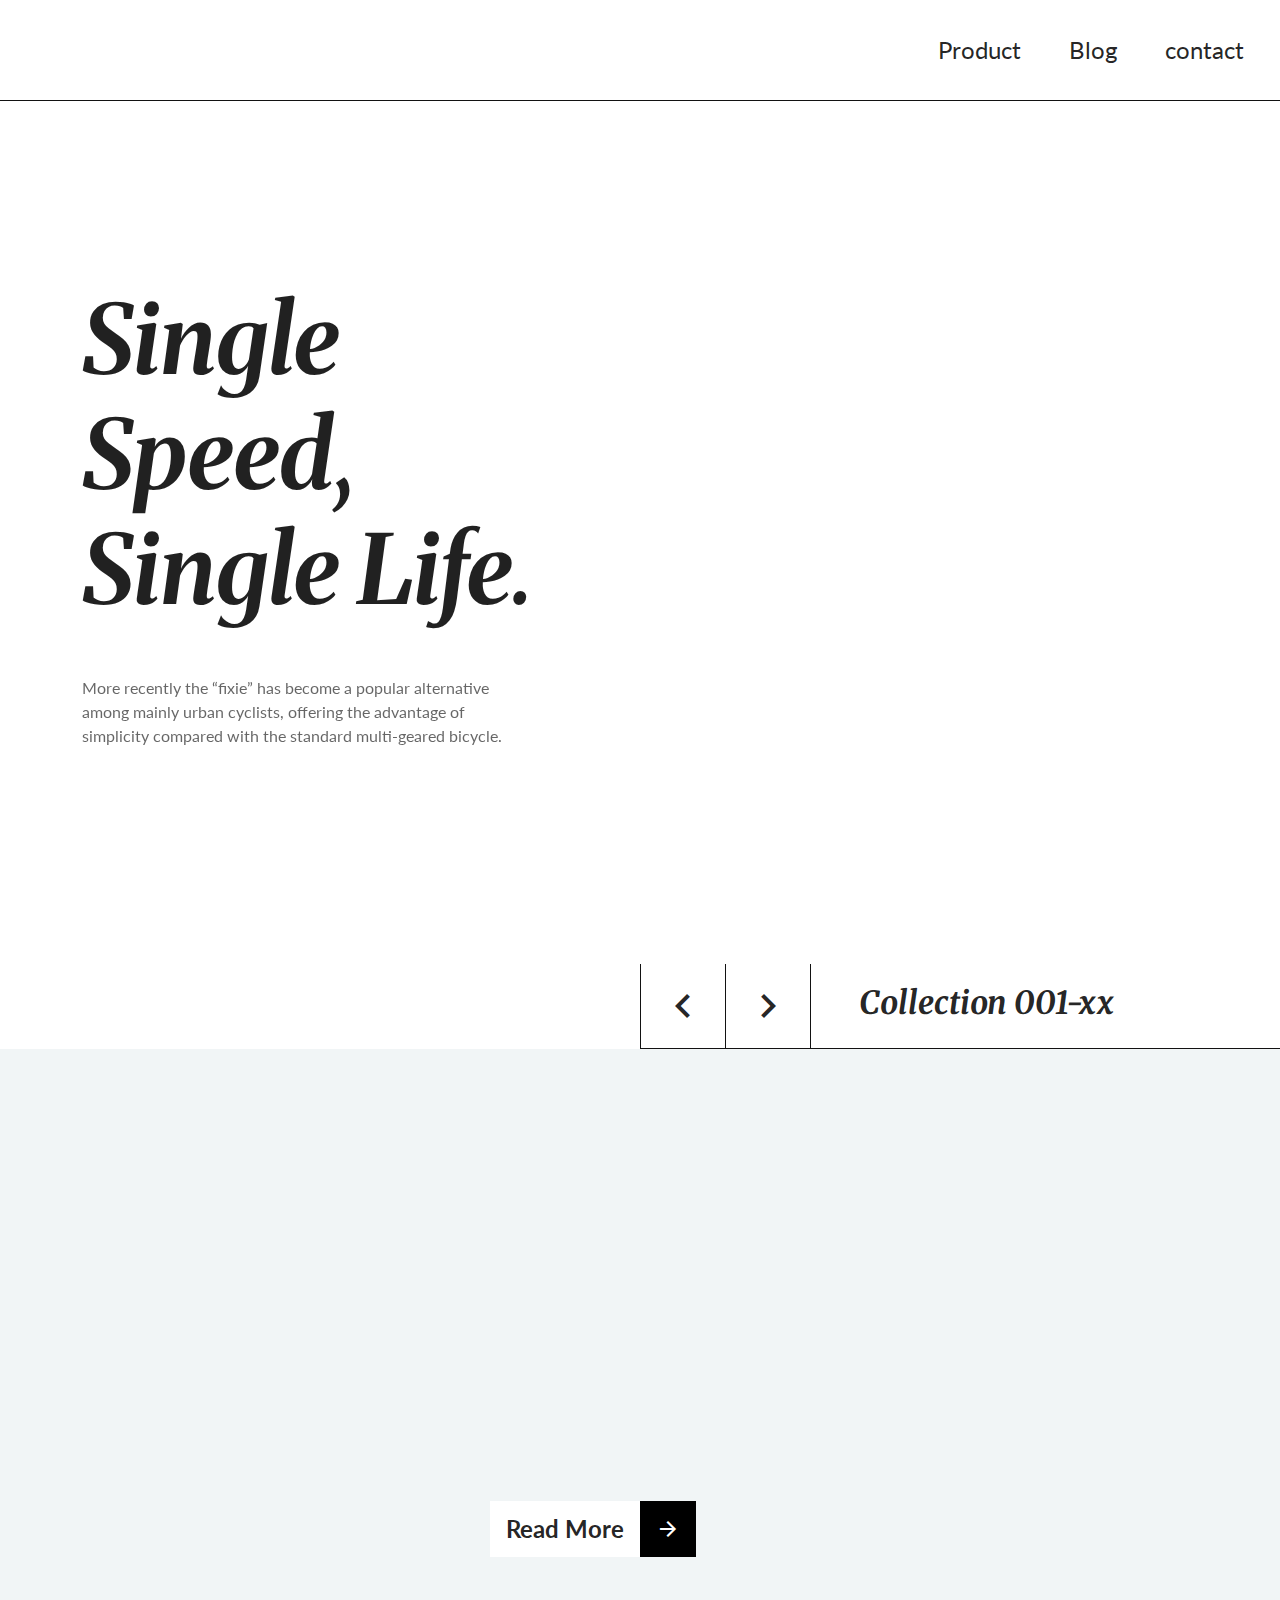
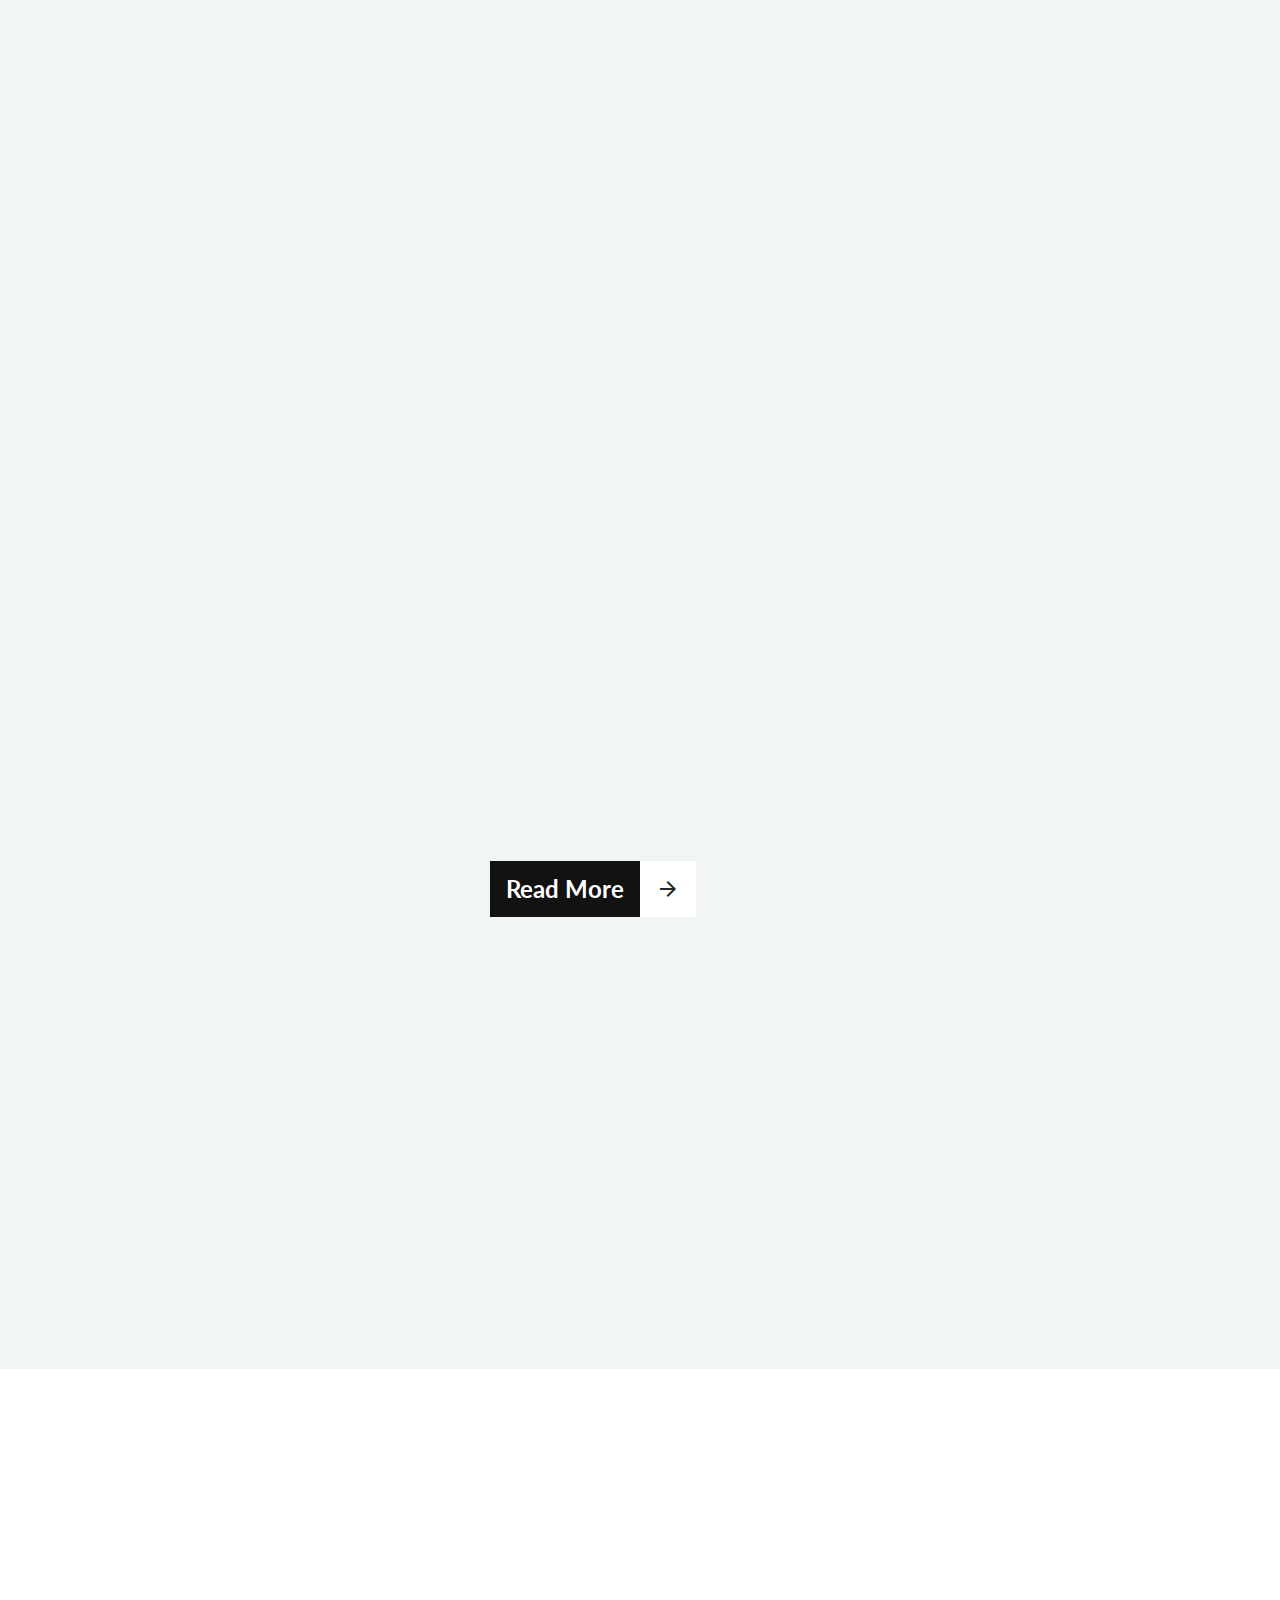
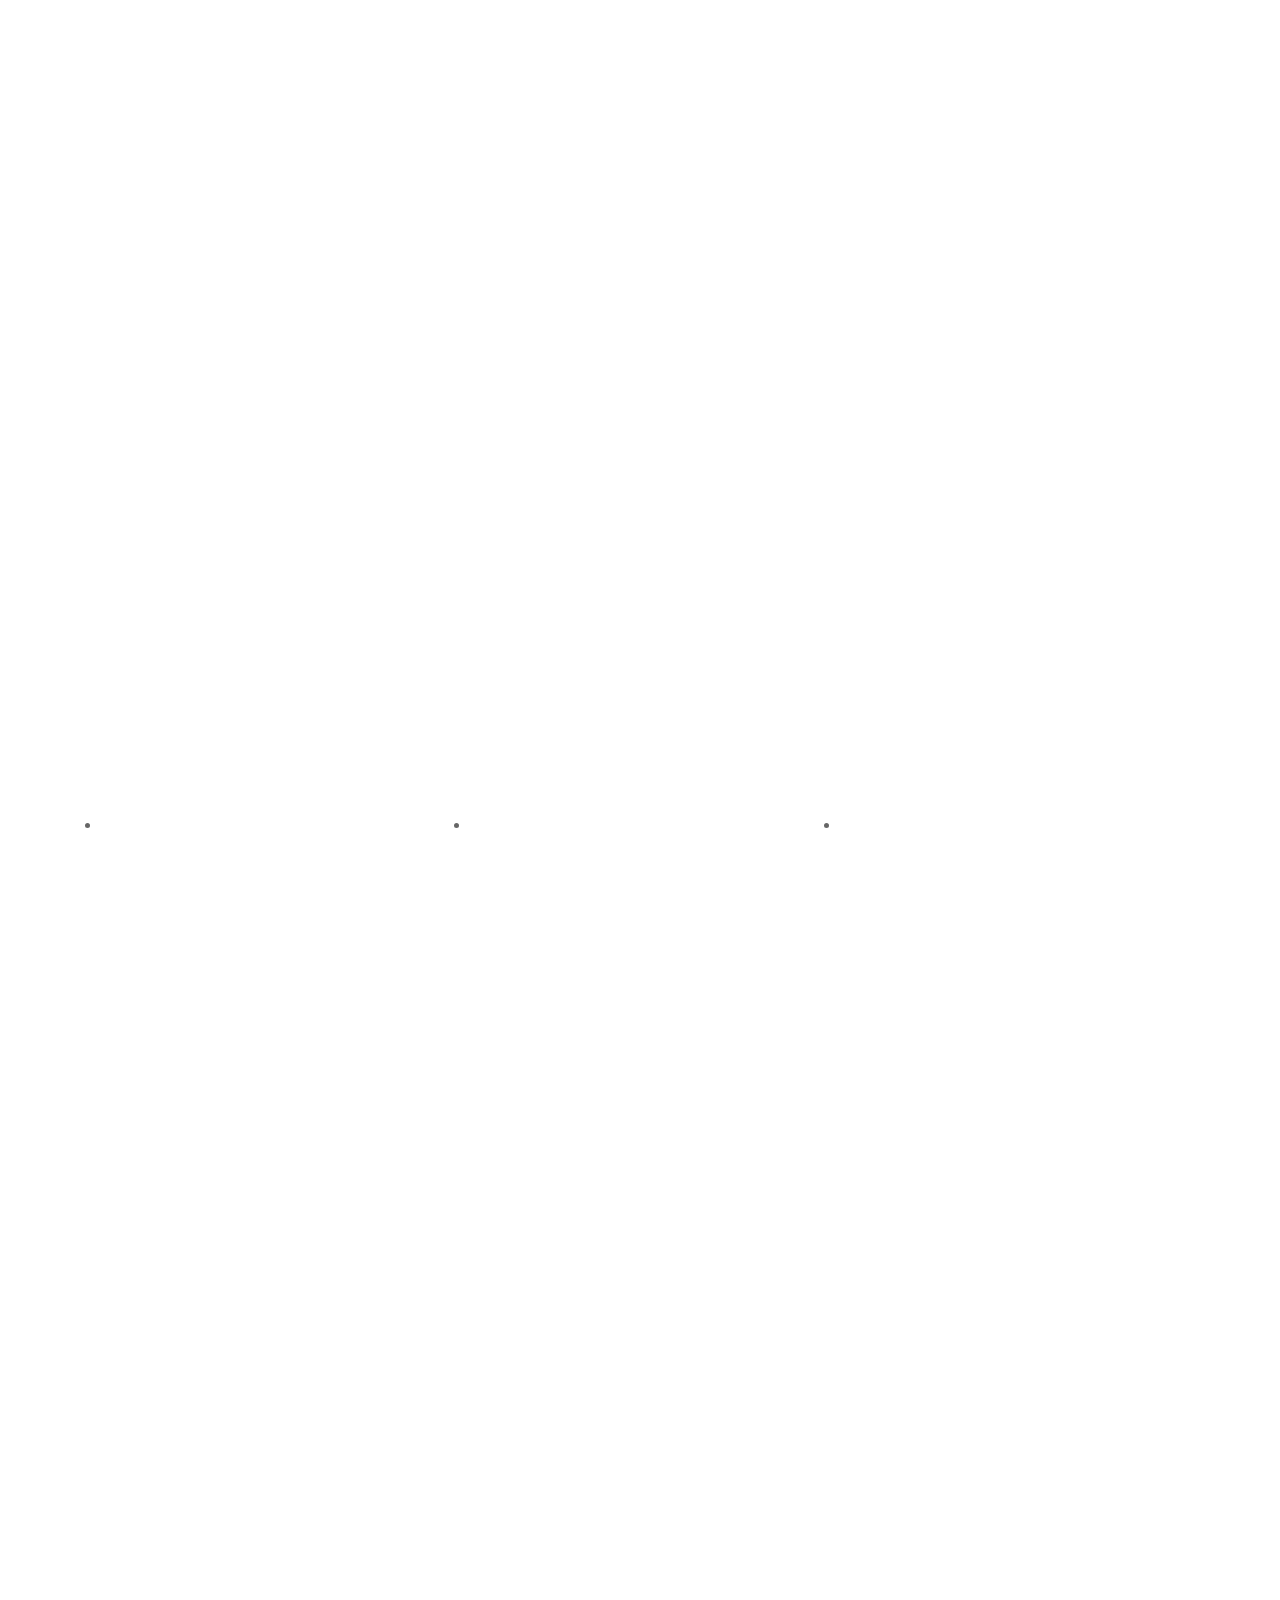
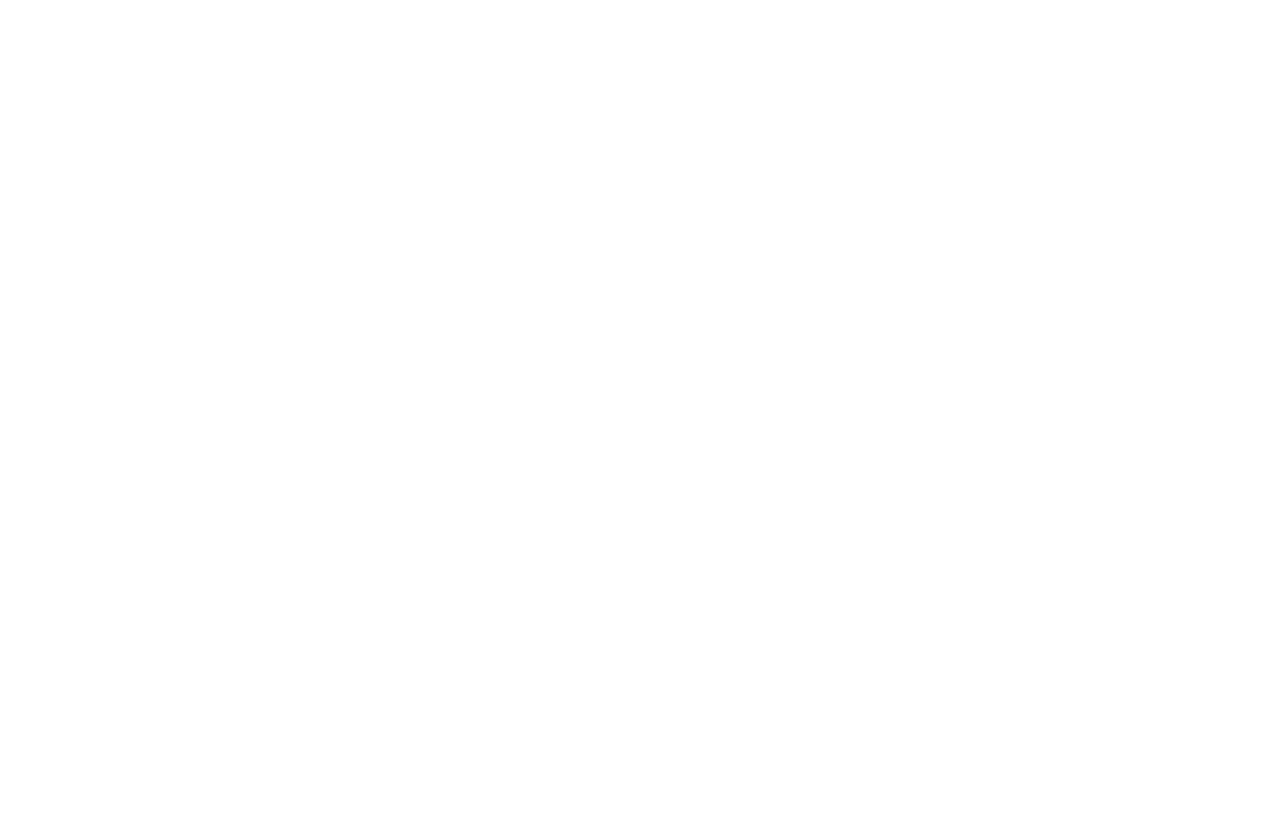
==== commit b37c2d9e: "Update 2021-08-26T03:43:00.876Z" ====
--- a/index.html
+++ b/index.html
@@ -214,33 +214,7 @@
         </div>
       </div>
     </footer>
-    <script>
-      AOS.init({
-          // Global settings:
-          disable: false, // accepts following values: 'phone', 'tablet', 'mobile', boolean, expression or function
-          startEvent: 'DOMContentLoaded', // name of the event dispatched on the document, that AOS should initialize on
-          initClassName: 'aos-init', // class applied after initialization
-          animatedClassName: 'aos-animate', // class applied on animation
-          useClassNames: false, // if true, will add content of `data-aos` as classes on scroll
-          disableMutationObserver: false, // disables automatic mutations' detections (advanced)
-          debounceDelay: 50, // the delay on debounce used while resizing window (advanced)
-          throttleDelay: 99, // the delay on throttle used while scrolling the page (advanced)
-
-
-          // Settings that can be overridden on per-element basis, by `data-aos-*` attributes:
-          offset: 120, // offset (in px) from the original trigger point
-          delay: 0, // values from 0 to 3000, with step 50ms
-          duration: 600, // values from 0 to 3000, with step 50ms
-          easing: 'ease', // default easing for AOS animations
-          once: false, // whether animation should happen only once - while scrolling down
-          mirror: false, // whether elements should animate out while scrolling past them
-          anchorPlacement: 'top-bottom', // defines which position of the element regarding to window should trigger the animation
-
-        });
-    </script>
     <script src="./assets/js/vendors.js"></script>
     <script src="./assets/js/all.js"></script>
-
   </body>
-
 </html>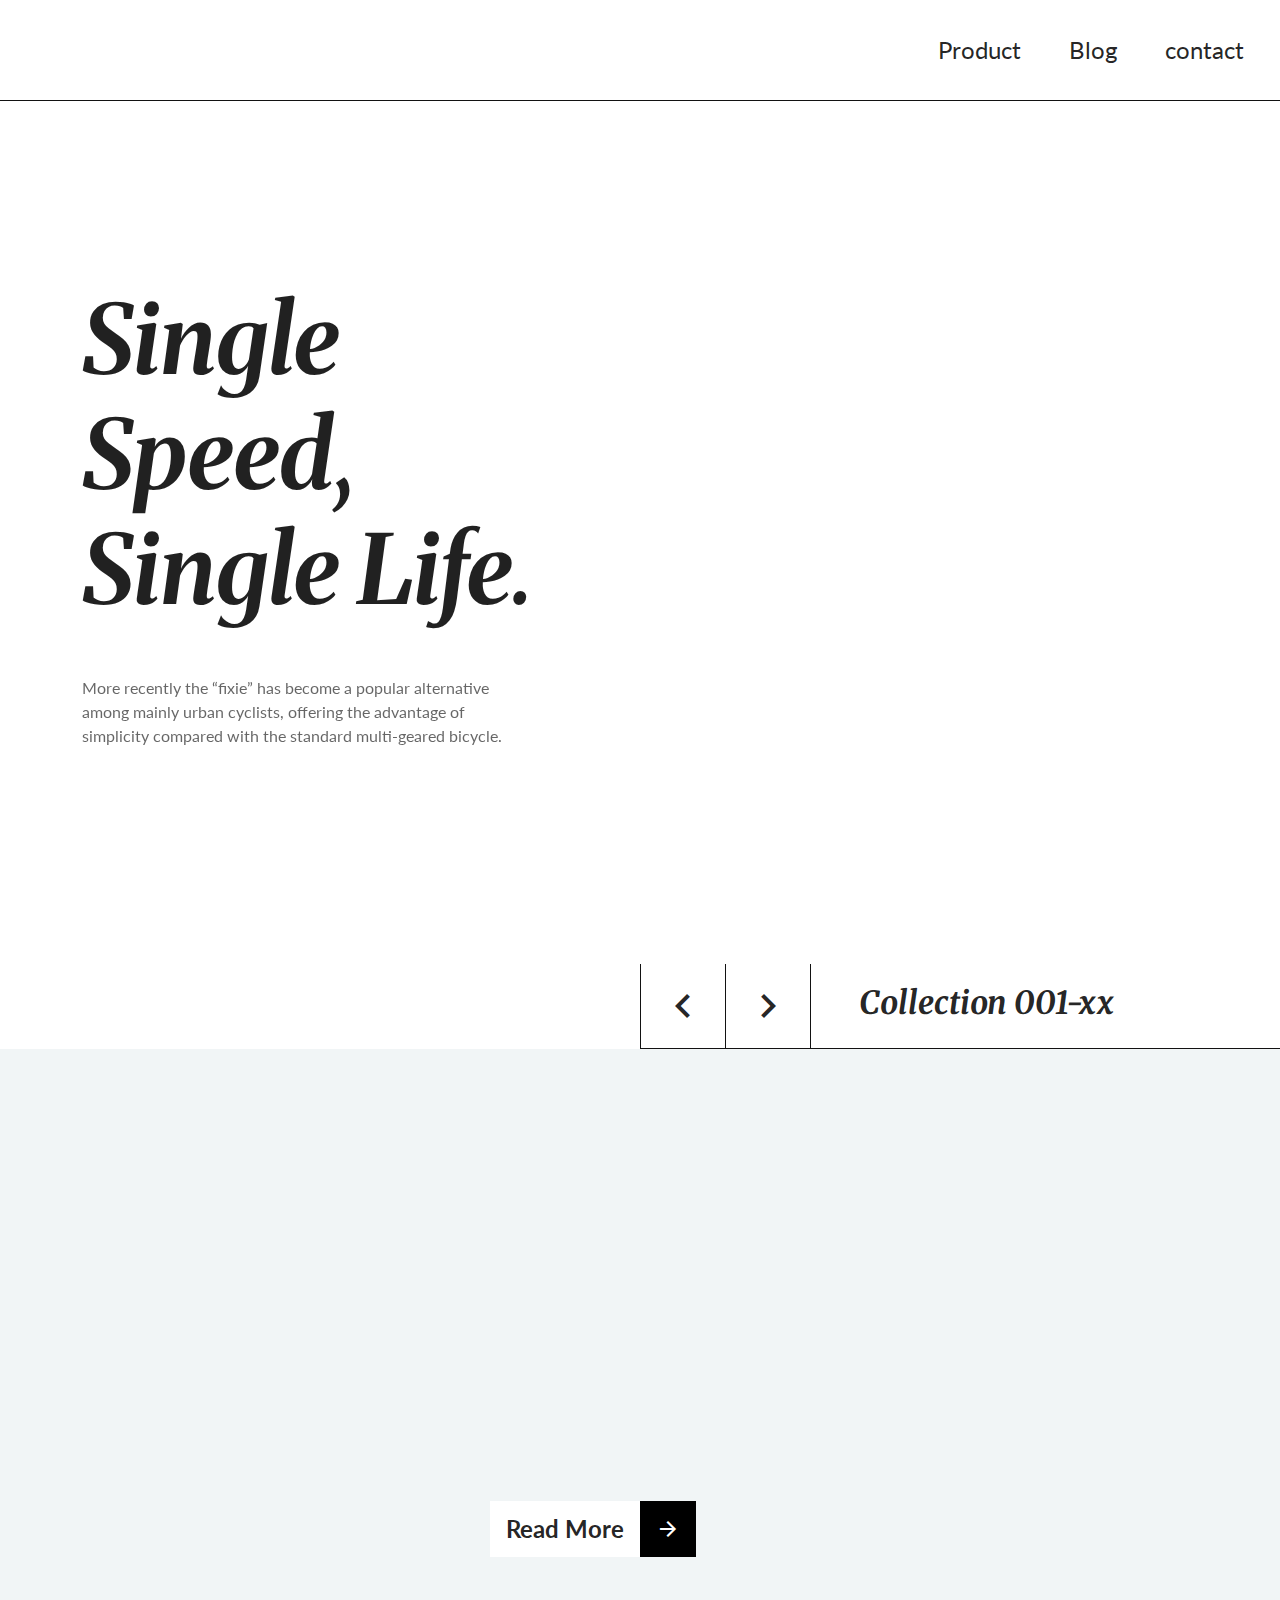
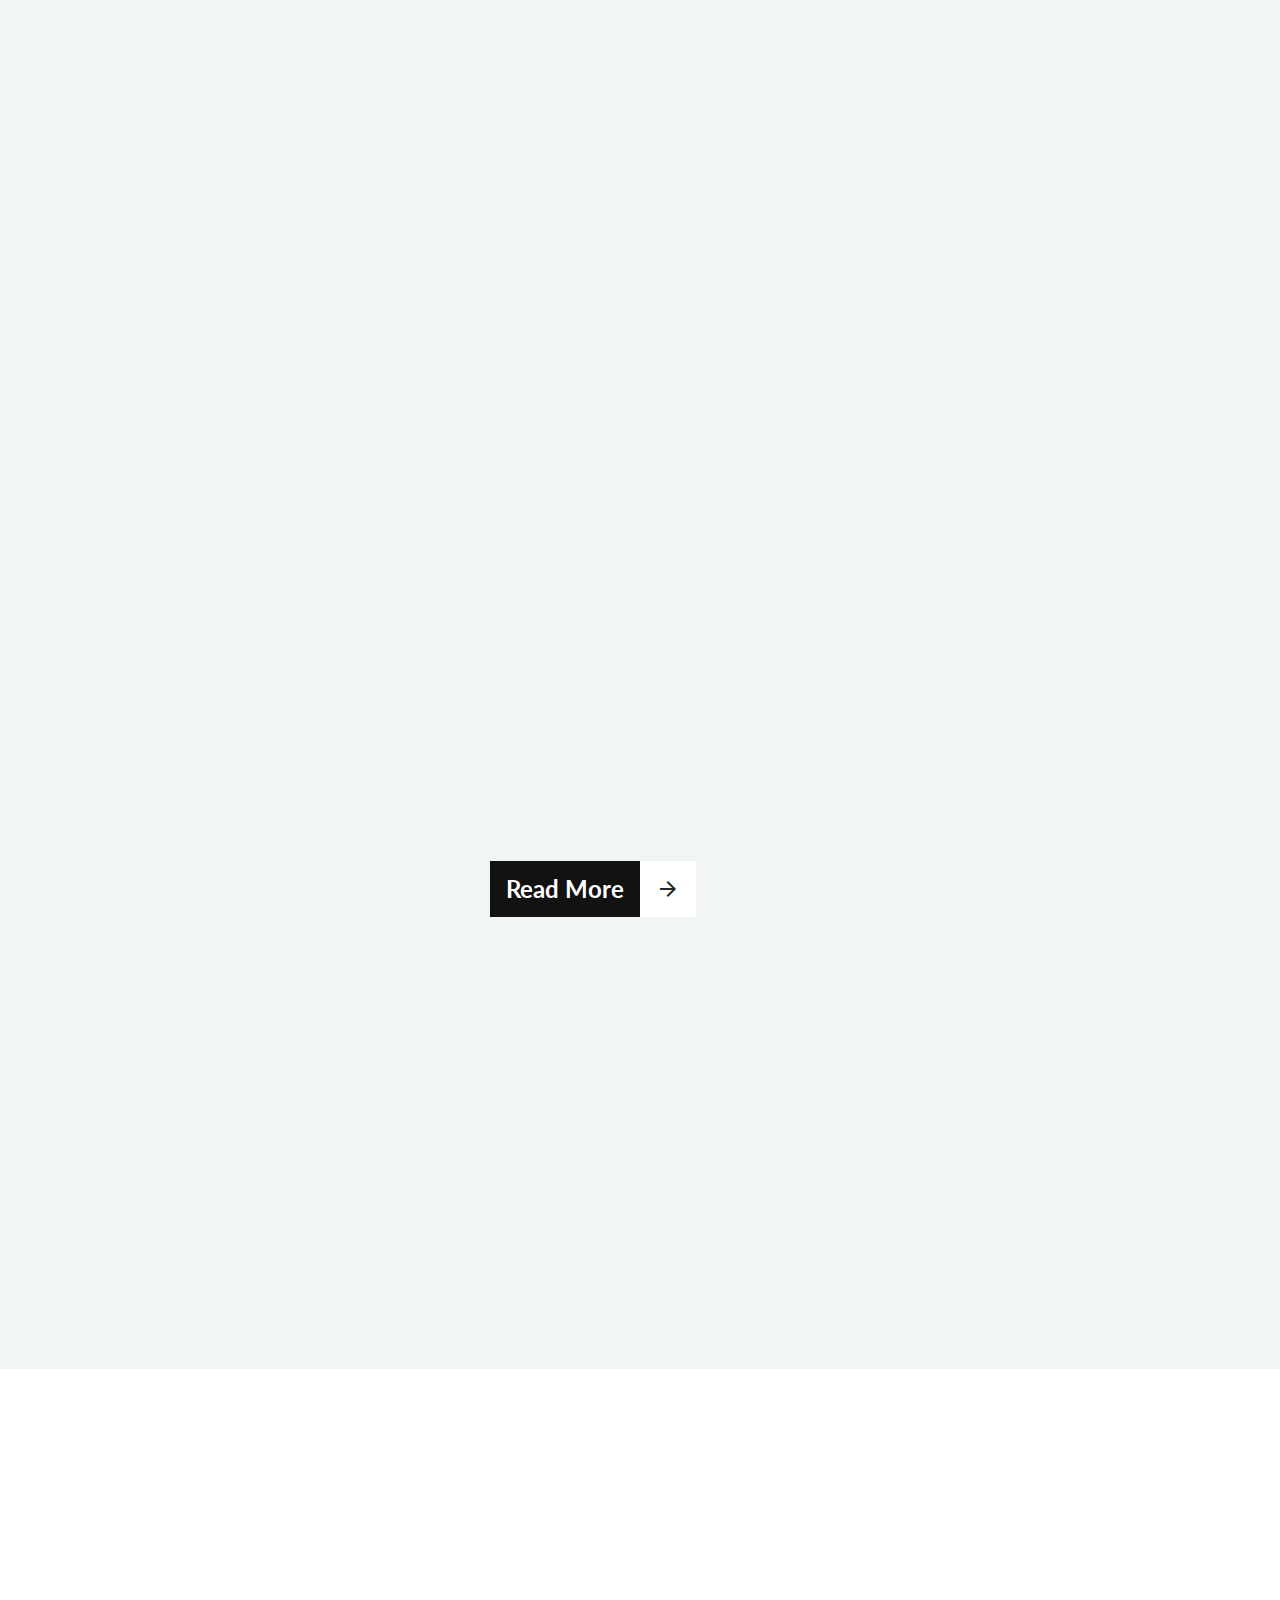
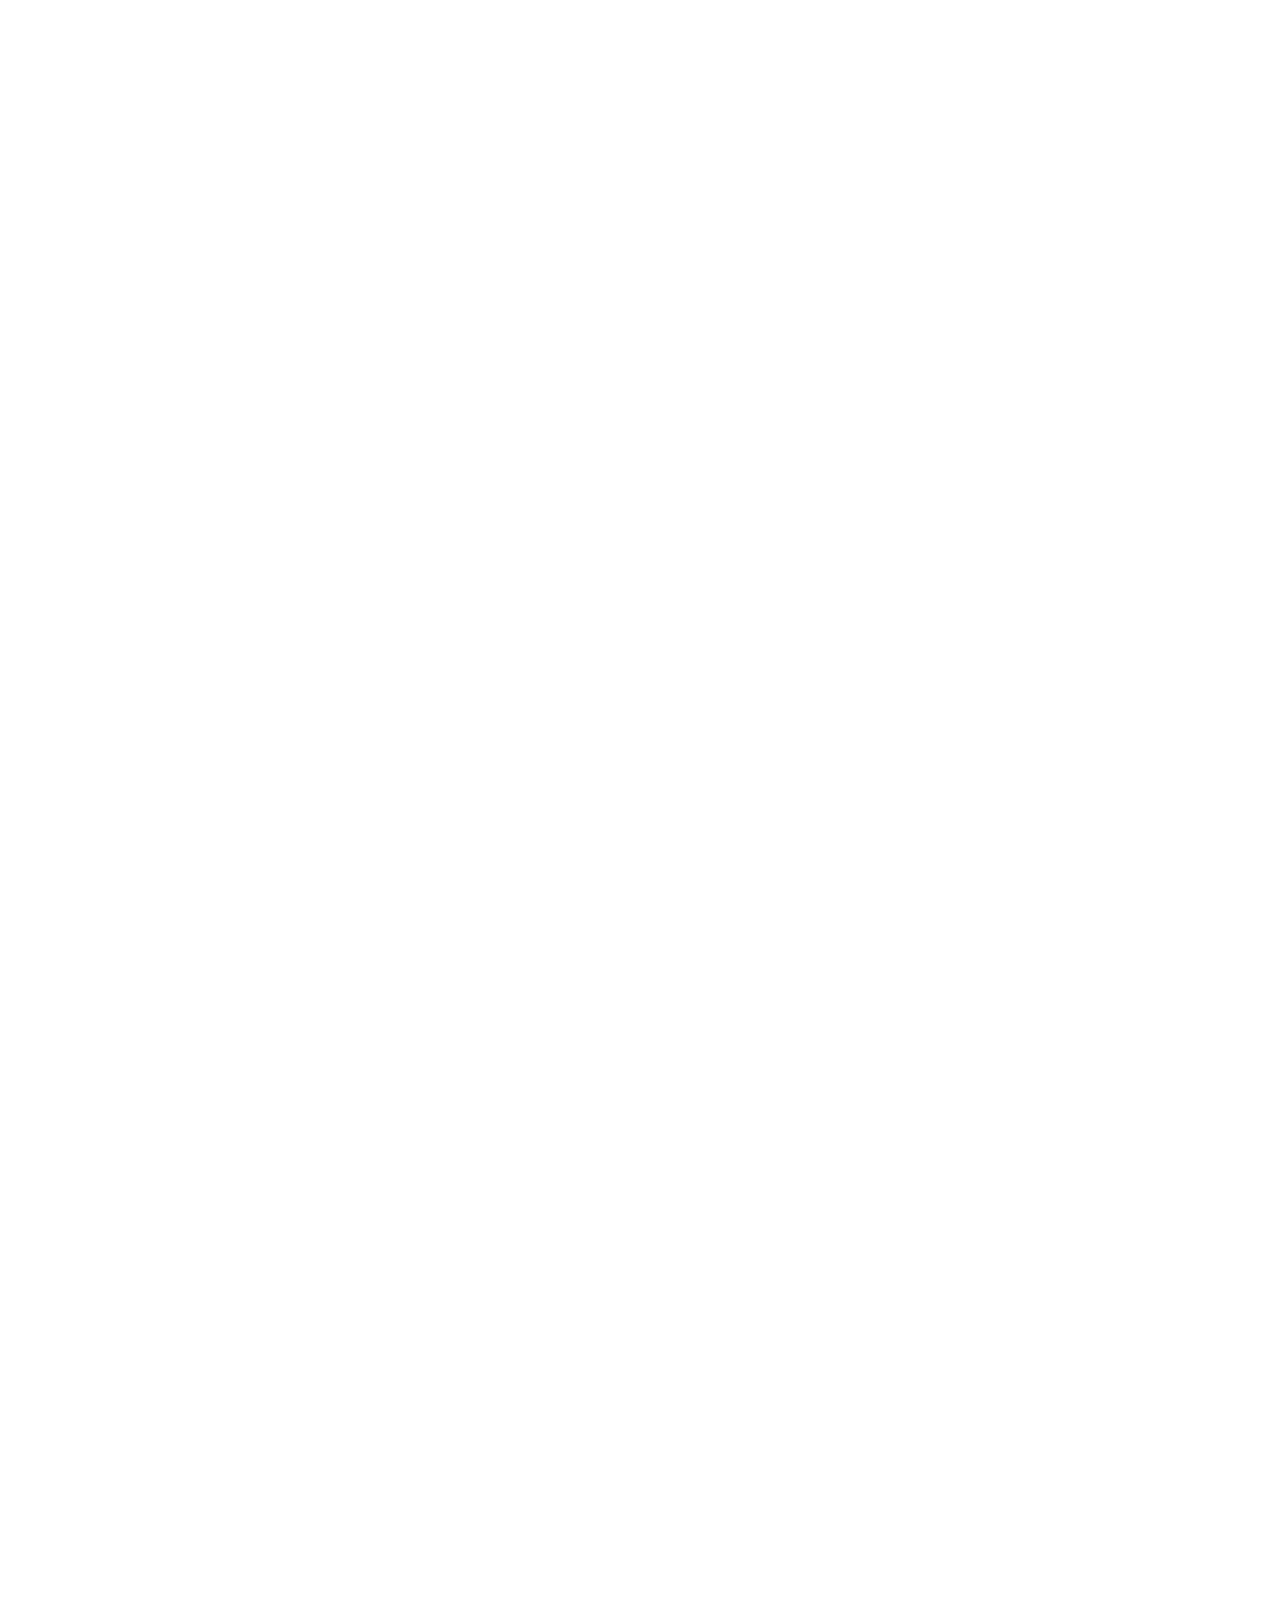
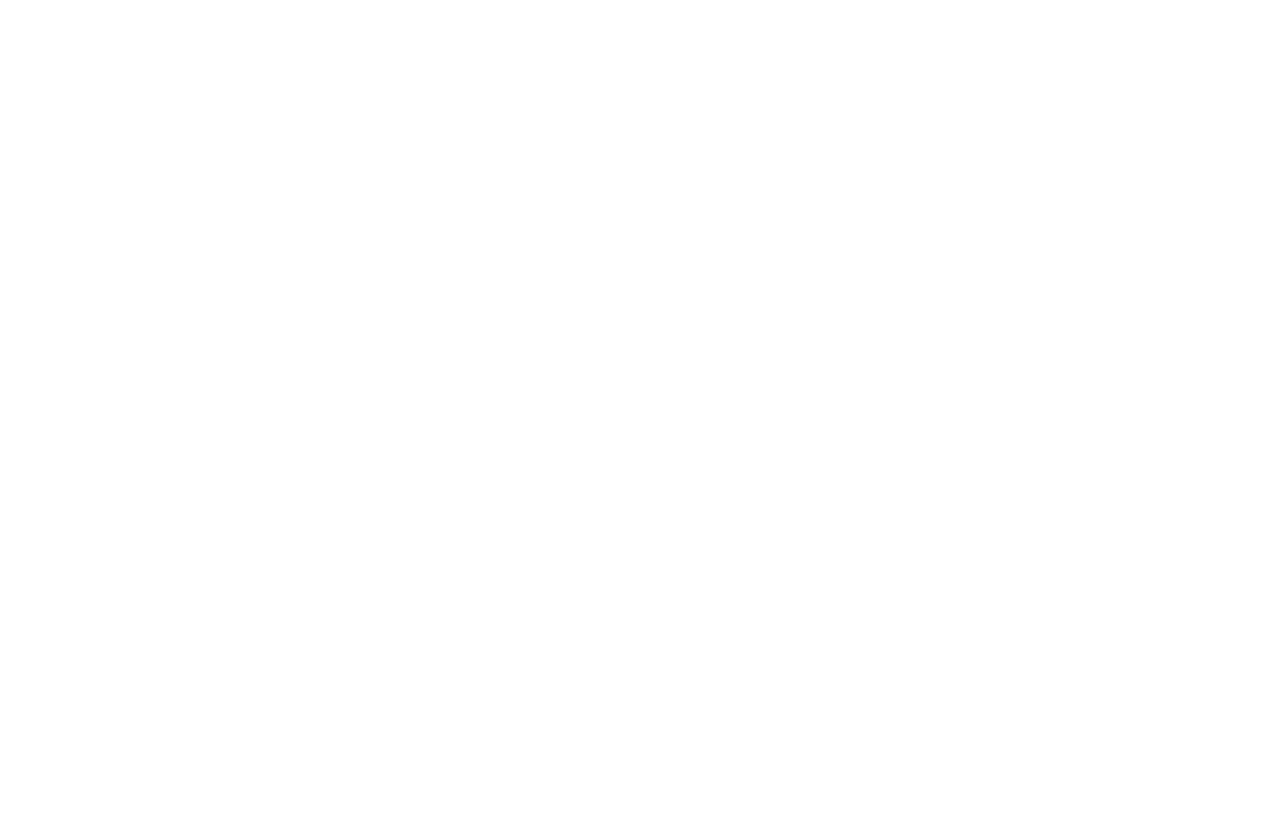
==== commit b7349b91: "Update 2021-08-26T08:19:15.656Z" ====
--- a/index.html
+++ b/index.html
@@ -156,7 +156,7 @@
     </div>
   </section>
   <section class="features container py-7">
-    <ul class="row">
+    <ul class="row list-unstyled">
       <li class="col-md-4 mb-4 mb-md-0">
         <div class="card" data-aos="slide-up">
           <img src="https://raw.githubusercontent.com/hexschool/webLayoutTraining1st/master/week7/img5.jpg" class="card-img-top mb-4" alt="feature-img">
